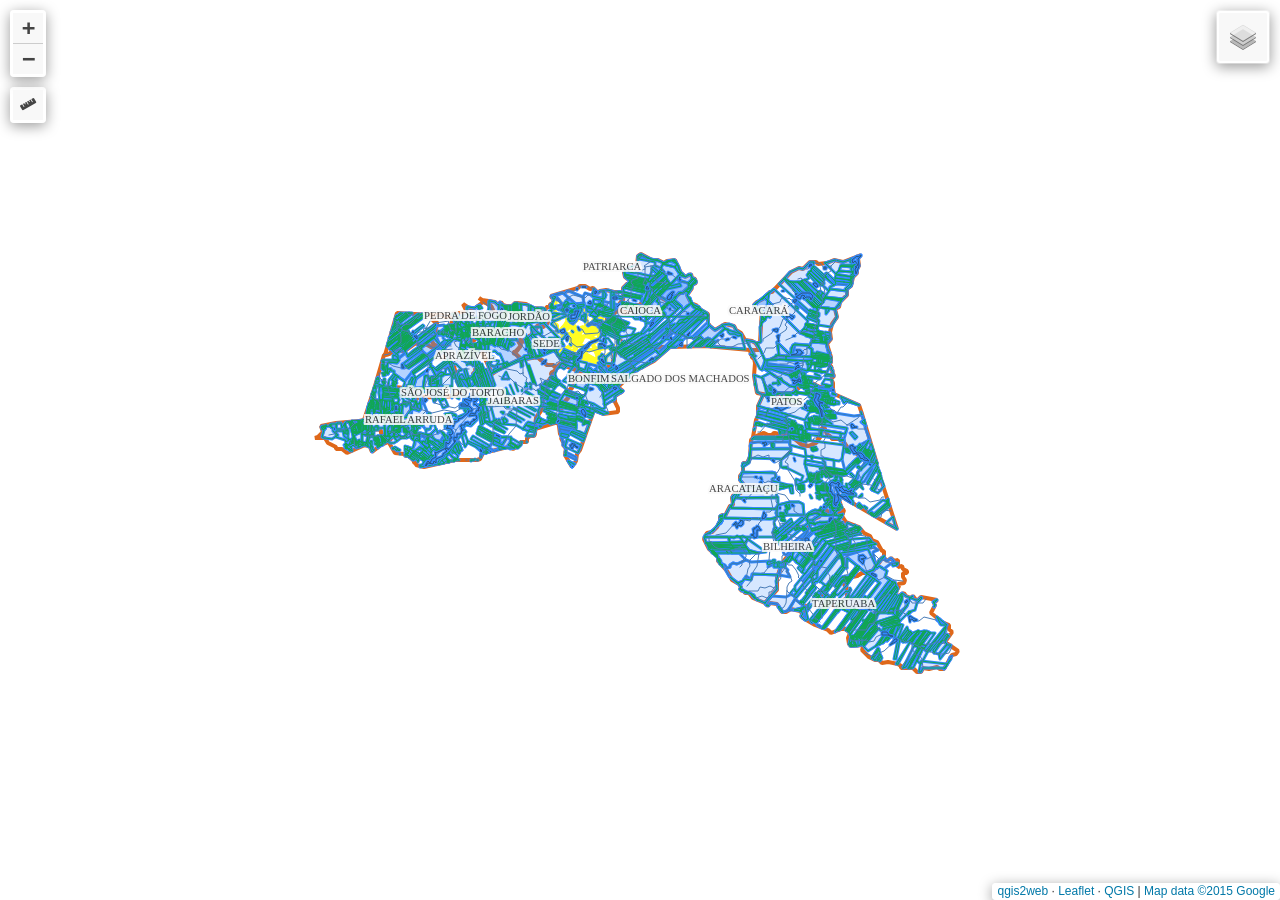
==== index.html @ 6854350f "Add files via upload" ====
<!doctype html>
<html lang="en">
    <head>
        <meta charset="utf-8">
        <meta http-equiv="X-UA-Compatible" content="IE=edge">
        <meta name="viewport" content="initial-scale=1,user-scalable=no,maximum-scale=1,width=device-width">
        <meta name="mobile-web-app-capable" content="yes">
        <meta name="apple-mobile-web-app-capable" content="yes">
        <link rel="stylesheet" href="css/leaflet.css">
        <link rel="stylesheet" href="css/L.Control.Layers.Tree.css">
        <link rel="stylesheet" href="css/qgis2web.css">
        <link rel="stylesheet" href="css/fontawesome-all.min.css">
        <link rel="stylesheet" href="css/leaflet-search.css">
        <link rel="stylesheet" href="css/leaflet.photon.css">
        <link rel="stylesheet" href="css/leaflet-measure.css">
        <style>
        html, body, #map {
            width: 100%;
            height: 100%;
            padding: 0;
            margin: 0;
        }
        </style>
        <title></title>
    </head>
    <body>
        <div id="map">
        </div>
        <script src="js/qgis2web_expressions.js"></script>
        <script src="js/leaflet.js"></script>
        <script src="js/L.Control.Layers.Tree.min.js"></script>
        <script src="js/multi-style-layer.js"></script>
        <script src="js/leaflet.rotatedMarker.js"></script>
        <script src="js/leaflet.pattern.js"></script>
        <script src="js/leaflet-hash.js"></script>
        <script src="js/Autolinker.min.js"></script>
        <script src="js/rbush.min.js"></script>
        <script src="js/labelgun.min.js"></script>
        <script src="js/labels.js"></script>
        <script src="js/leaflet.photon.js"></script>
        <script src="js/leaflet-measure.js"></script>
        <script src="js/leaflet-search.js"></script>
        <script src="data/PERMETROURBANOSDOSDISTRITIOS_2.js"></script>
        <script src="data/DIVISODOSDISTRITOS_3.js"></script>
        <script src="data/DIVISODEBAIRROSDASEDE_4.js"></script>
        <script src="data/INCRA_SOBRAL_CE_5.js"></script>
        <script src="data/CARSOBRALCE_6.js"></script>
        <script src="data/DRENAGENS_SOBRAL_7.js"></script>
        <script src="data/MASSAS_DAGUA_SOBRAL_8.js"></script>
        <script>
        var map = L.map('map', {
            zoomControl:false, maxZoom:28, minZoom:1
        }).fitBounds([[-4.170366171396571,-40.763701490565296],[-3.506662815889464,-39.791059853201695]]);
        var hash = new L.Hash(map);
        map.attributionControl.setPrefix('<a href="https://github.com/qgis2web/qgis2web" target="_blank">qgis2web</a> &middot; <a href="https://leafletjs.com" title="A JS library for interactive maps">Leaflet</a> &middot; <a href="https://qgis.org">QGIS</a>');
        var autolinker = new Autolinker({truncate: {length: 30, location: 'smart'}});
        // remove popup's row if "visible-with-data"
        function removeEmptyRowsFromPopupContent(content, feature) {
         var tempDiv = document.createElement('div');
         tempDiv.innerHTML = content;
         var rows = tempDiv.querySelectorAll('tr');
         for (var i = 0; i < rows.length; i++) {
             var td = rows[i].querySelector('td.visible-with-data');
             var key = td ? td.id : '';
             if (td && td.classList.contains('visible-with-data') && feature.properties[key] == null) {
                 rows[i].parentNode.removeChild(rows[i]);
             }
         }
         return tempDiv.innerHTML;
        }
        // modify popup if contains media
        function addClassToPopupIfMedia(content, popup) {
            var tempDiv = document.createElement('div');
            tempDiv.innerHTML = content;
            var imgTd = tempDiv.querySelector('td img');
            if (imgTd) {
                var src = imgTd.getAttribute('src');
                if (/\.(jpg|jpeg|png|gif|bmp|webp|avif)$/i.test(src)) {
                    popup._contentNode.classList.add('media');
                    var img = popup._contentNode.querySelector('td img');
                    if (img) {
                        // If already loaded (cache), update immediately
                        if (img.complete && img.naturalHeight > 0) {
                            popup.update();
                        } else {
                            img.addEventListener('load', function() {
                                popup.update();
                            });
                            img.addEventListener('error', function() {
                                popup.update();
                            });
                        }
                    }
                } else if (/\.(mp3|wav|ogg|aac)$/i.test(src)) {
                    var audio = document.createElement('audio');
                    audio.controls = true;
                    audio.src = src;
                    imgTd.parentNode.replaceChild(audio, imgTd);
                    popup._contentNode.classList.add('media');
                    setTimeout(function() {
                        popup.setContent(tempDiv.innerHTML);
                        popup.update();
                    }, 10);
                } else if (/\.(mp4|webm|ogg|mov)$/i.test(src)) {
                    var video = document.createElement('video');
                    video.controls = true;
                    video.src = src;
                    video.style.width = "400px";
                    video.style.height = "300px";
                    video.style.maxHeight = "60vh";
                    video.style.maxWidth = "60vw";
                    imgTd.parentNode.replaceChild(video, imgTd);
                    popup._contentNode.classList.add('media');
                    // Aggiorna il popup quando il video carica i metadati
                    video.addEventListener('loadedmetadata', function() {
                        popup.update();
                    });
                    setTimeout(function() {
                        popup.setContent(tempDiv.innerHTML);
                        popup.update();
                    }, 10);
                } else {
                    popup._contentNode.classList.remove('media');
                }
            } else {
                popup._contentNode.classList.remove('media');
            }
        }
        var zoomControl = L.control.zoom({
            position: 'topleft'
        }).addTo(map);
        var measureControl = new L.Control.Measure({
            position: 'topleft',
            primaryLengthUnit: 'meters',
            secondaryLengthUnit: 'kilometers',
            primaryAreaUnit: 'sqmeters',
            secondaryAreaUnit: 'hectares'
        });
        measureControl.addTo(map);
        document.getElementsByClassName('leaflet-control-measure-toggle')[0].innerHTML = '';
        document.getElementsByClassName('leaflet-control-measure-toggle')[0].className += ' fas fa-ruler';
        var bounds_group = new L.featureGroup([]);
        function setBounds() {
        }
        map.createPane('pane_GoogleRoad_0');
        map.getPane('pane_GoogleRoad_0').style.zIndex = 400;
        var layer_GoogleRoad_0 = L.tileLayer('https://mt1.google.com/vt/lyrs=m&x={x}&y={y}&z={z}', {
            pane: 'pane_GoogleRoad_0',
            opacity: 1.0,
            attribution: '<a href="https://www.google.at/permissions/geoguidelines/attr-guide.html">Map data ©2015 Google</a>',
            minZoom: 1,
            maxZoom: 28,
            minNativeZoom: 0,
            maxNativeZoom: 20
        });
        layer_GoogleRoad_0;
        map.addLayer(layer_GoogleRoad_0);
        map.createPane('pane_GoogleSatellite_1');
        map.getPane('pane_GoogleSatellite_1').style.zIndex = 401;
        var layer_GoogleSatellite_1 = L.tileLayer('https://mt1.google.com/vt/lyrs=s&x={x}&y={y}&z={z}', {
            pane: 'pane_GoogleSatellite_1',
            opacity: 1.0,
            attribution: '<a href="https://www.google.at/permissions/geoguidelines/attr-guide.html">Map data ©2015 Google</a>',
            minZoom: 1,
            maxZoom: 28,
            minNativeZoom: 0,
            maxNativeZoom: 20
        });
        layer_GoogleSatellite_1;
        map.addLayer(layer_GoogleSatellite_1);
        function pop_PERMETROURBANOSDOSDISTRITIOS_2(feature, layer) {
            var popupContent = '<table>\
                    <tr>\
                        <td colspan="2">' + (feature.properties['id'] !== null ? autolinker.link(String(feature.properties['id']).replace(/'/g, '\'').toLocaleString()) : '') + '</td>\
                    </tr>\
                    <tr>\
                        <td colspan="2">' + (feature.properties['Name'] !== null ? autolinker.link(String(feature.properties['Name']).replace(/'/g, '\'').toLocaleString()) : '') + '</td>\
                    </tr>\
                    <tr>\
                        <td colspan="2">' + (feature.properties['description'] !== null ? autolinker.link(String(feature.properties['description']).replace(/'/g, '\'').toLocaleString()) : '') + '</td>\
                    </tr>\
                    <tr>\
                        <td colspan="2">' + (feature.properties['timestamp'] !== null ? autolinker.link(String(feature.properties['timestamp']).replace(/'/g, '\'').toLocaleString()) : '') + '</td>\
                    </tr>\
                    <tr>\
                        <td colspan="2">' + (feature.properties['begin'] !== null ? autolinker.link(String(feature.properties['begin']).replace(/'/g, '\'').toLocaleString()) : '') + '</td>\
                    </tr>\
                    <tr>\
                        <td colspan="2">' + (feature.properties['end'] !== null ? autolinker.link(String(feature.properties['end']).replace(/'/g, '\'').toLocaleString()) : '') + '</td>\
                    </tr>\
                    <tr>\
                        <td colspan="2">' + (feature.properties['altitudeMode'] !== null ? autolinker.link(String(feature.properties['altitudeMode']).replace(/'/g, '\'').toLocaleString()) : '') + '</td>\
                    </tr>\
                    <tr>\
                        <td colspan="2">' + (feature.properties['tessellate'] !== null ? autolinker.link(String(feature.properties['tessellate']).replace(/'/g, '\'').toLocaleString()) : '') + '</td>\
                    </tr>\
                    <tr>\
                        <td colspan="2">' + (feature.properties['extrude'] !== null ? autolinker.link(String(feature.properties['extrude']).replace(/'/g, '\'').toLocaleString()) : '') + '</td>\
                    </tr>\
                    <tr>\
                        <td colspan="2">' + (feature.properties['visibility'] !== null ? autolinker.link(String(feature.properties['visibility']).replace(/'/g, '\'').toLocaleString()) : '') + '</td>\
                    </tr>\
                    <tr>\
                        <td colspan="2">' + (feature.properties['drawOrder'] !== null ? autolinker.link(String(feature.properties['drawOrder']).replace(/'/g, '\'').toLocaleString()) : '') + '</td>\
                    </tr>\
                    <tr>\
                        <td colspan="2">' + (feature.properties['icon'] !== null ? autolinker.link(String(feature.properties['icon']).replace(/'/g, '\'').toLocaleString()) : '') + '</td>\
                    </tr>\
                    <tr>\
                        <td colspan="2">' + (feature.properties['id_2'] !== null ? autolinker.link(String(feature.properties['id_2']).replace(/'/g, '\'').toLocaleString()) : '') + '</td>\
                    </tr>\
                    <tr>\
                        <td colspan="2">' + (feature.properties['distrito'] !== null ? autolinker.link(String(feature.properties['distrito']).replace(/'/g, '\'').toLocaleString()) : '') + '</td>\
                    </tr>\
                    <tr>\
                        <td colspan="2">' + (feature.properties['area_km²'] !== null ? autolinker.link(String(feature.properties['area_km²']).replace(/'/g, '\'').toLocaleString()) : '') + '</td>\
                    </tr>\
                </table>';
            var content = removeEmptyRowsFromPopupContent(popupContent, feature);
			layer.on('popupopen', function(e) {
				addClassToPopupIfMedia(content, e.popup);
			});
			layer.bindPopup(content, { maxHeight: 400 });
        }

        function style_PERMETROURBANOSDOSDISTRITIOS_2_0() {
            return {
                pane: 'pane_PERMETROURBANOSDOSDISTRITIOS_2',
                opacity: 1,
                color: 'rgba(255,255,255,1.0)',
                dashArray: '',
                lineCap: 'square',
                lineJoin: 'bevel',
                weight: 4.0,
                fillOpacity: 0,
                interactive: true,
            }
        }
        map.createPane('pane_PERMETROURBANOSDOSDISTRITIOS_2');
        map.getPane('pane_PERMETROURBANOSDOSDISTRITIOS_2').style.zIndex = 402;
        map.getPane('pane_PERMETROURBANOSDOSDISTRITIOS_2').style['mix-blend-mode'] = 'normal';
        var layer_PERMETROURBANOSDOSDISTRITIOS_2 = new L.geoJson(json_PERMETROURBANOSDOSDISTRITIOS_2, {
            attribution: '',
            interactive: true,
            dataVar: 'json_PERMETROURBANOSDOSDISTRITIOS_2',
            layerName: 'layer_PERMETROURBANOSDOSDISTRITIOS_2',
            pane: 'pane_PERMETROURBANOSDOSDISTRITIOS_2',
            onEachFeature: pop_PERMETROURBANOSDOSDISTRITIOS_2,
            style: style_PERMETROURBANOSDOSDISTRITIOS_2_0,
        });
        bounds_group.addLayer(layer_PERMETROURBANOSDOSDISTRITIOS_2);
        map.addLayer(layer_PERMETROURBANOSDOSDISTRITIOS_2);
        function pop_DIVISODOSDISTRITOS_3(feature, layer) {
            var popupContent = '<table>\
                    <tr>\
                        <td colspan="2">' + (feature.properties['id_0'] !== null ? autolinker.link(String(feature.properties['id_0']).replace(/'/g, '\'').toLocaleString()) : '') + '</td>\
                    </tr>\
                    <tr>\
                        <td colspan="2">' + (feature.properties['id'] !== null ? autolinker.link(String(feature.properties['id']).replace(/'/g, '\'').toLocaleString()) : '') + '</td>\
                    </tr>\
                    <tr>\
                        <td colspan="2">' + (feature.properties['name'] !== null ? autolinker.link(String(feature.properties['name']).replace(/'/g, '\'').toLocaleString()) : '') + '</td>\
                    </tr>\
                    <tr>\
                        <td colspan="2">' + (feature.properties['descriptio'] !== null ? autolinker.link(String(feature.properties['descriptio']).replace(/'/g, '\'').toLocaleString()) : '') + '</td>\
                    </tr>\
                    <tr>\
                        <td colspan="2">' + (feature.properties['timestamp'] !== null ? autolinker.link(String(feature.properties['timestamp']).replace(/'/g, '\'').toLocaleString()) : '') + '</td>\
                    </tr>\
                    <tr>\
                        <td colspan="2">' + (feature.properties['begin'] !== null ? autolinker.link(String(feature.properties['begin']).replace(/'/g, '\'').toLocaleString()) : '') + '</td>\
                    </tr>\
                    <tr>\
                        <td colspan="2">' + (feature.properties['end'] !== null ? autolinker.link(String(feature.properties['end']).replace(/'/g, '\'').toLocaleString()) : '') + '</td>\
                    </tr>\
                    <tr>\
                        <td colspan="2">' + (feature.properties['altitudemo'] !== null ? autolinker.link(String(feature.properties['altitudemo']).replace(/'/g, '\'').toLocaleString()) : '') + '</td>\
                    </tr>\
                    <tr>\
                        <td colspan="2">' + (feature.properties['tessellate'] !== null ? autolinker.link(String(feature.properties['tessellate']).replace(/'/g, '\'').toLocaleString()) : '') + '</td>\
                    </tr>\
                    <tr>\
                        <td colspan="2">' + (feature.properties['extrude'] !== null ? autolinker.link(String(feature.properties['extrude']).replace(/'/g, '\'').toLocaleString()) : '') + '</td>\
                    </tr>\
                    <tr>\
                        <td colspan="2">' + (feature.properties['visibility'] !== null ? autolinker.link(String(feature.properties['visibility']).replace(/'/g, '\'').toLocaleString()) : '') + '</td>\
                    </tr>\
                    <tr>\
                        <td colspan="2">' + (feature.properties['draworder'] !== null ? autolinker.link(String(feature.properties['draworder']).replace(/'/g, '\'').toLocaleString()) : '') + '</td>\
                    </tr>\
                    <tr>\
                        <td colspan="2">' + (feature.properties['icon'] !== null ? autolinker.link(String(feature.properties['icon']).replace(/'/g, '\'').toLocaleString()) : '') + '</td>\
                    </tr>\
                    <tr>\
                        <td colspan="2">' + (feature.properties['id_2'] !== null ? autolinker.link(String(feature.properties['id_2']).replace(/'/g, '\'').toLocaleString()) : '') + '</td>\
                    </tr>\
                    <tr>\
                        <td colspan="2">' + (feature.properties['distrito'] !== null ? autolinker.link(String(feature.properties['distrito']).replace(/'/g, '\'').toLocaleString()) : '') + '</td>\
                    </tr>\
                    <tr>\
                        <td colspan="2">' + (feature.properties['area_km²'] !== null ? autolinker.link(String(feature.properties['area_km²']).replace(/'/g, '\'').toLocaleString()) : '') + '</td>\
                    </tr>\
                </table>';
            var content = removeEmptyRowsFromPopupContent(popupContent, feature);
			layer.on('popupopen', function(e) {
				addClassToPopupIfMedia(content, e.popup);
			});
			layer.bindPopup(content, { maxHeight: 400 });
        }

        function style_DIVISODOSDISTRITOS_3_0() {
            return {
                pane: 'pane_DIVISODOSDISTRITOS_3',
                opacity: 1,
                color: 'rgba(223,104,26,1.0)',
                dashArray: '',
                lineCap: 'square',
                lineJoin: 'bevel',
                weight: 4.0,
                fillOpacity: 0,
                interactive: true,
            }
        }
        map.createPane('pane_DIVISODOSDISTRITOS_3');
        map.getPane('pane_DIVISODOSDISTRITOS_3').style.zIndex = 403;
        map.getPane('pane_DIVISODOSDISTRITOS_3').style['mix-blend-mode'] = 'normal';
        var layer_DIVISODOSDISTRITOS_3 = new L.geoJson(json_DIVISODOSDISTRITOS_3, {
            attribution: '',
            interactive: true,
            dataVar: 'json_DIVISODOSDISTRITOS_3',
            layerName: 'layer_DIVISODOSDISTRITOS_3',
            pane: 'pane_DIVISODOSDISTRITOS_3',
            onEachFeature: pop_DIVISODOSDISTRITOS_3,
            style: style_DIVISODOSDISTRITOS_3_0,
        });
        bounds_group.addLayer(layer_DIVISODOSDISTRITOS_3);
        map.addLayer(layer_DIVISODOSDISTRITOS_3);
        function pop_DIVISODEBAIRROSDASEDE_4(feature, layer) {
            var popupContent = '<table>\
                    <tr>\
                        <td colspan="2">' + (feature.properties['id_0'] !== null ? autolinker.link(String(feature.properties['id_0']).replace(/'/g, '\'').toLocaleString()) : '') + '</td>\
                    </tr>\
                    <tr>\
                        <td colspan="2">' + (feature.properties['id'] !== null ? autolinker.link(String(feature.properties['id']).replace(/'/g, '\'').toLocaleString()) : '') + '</td>\
                    </tr>\
                    <tr>\
                        <td colspan="2">' + (feature.properties['name'] !== null ? autolinker.link(String(feature.properties['name']).replace(/'/g, '\'').toLocaleString()) : '') + '</td>\
                    </tr>\
                    <tr>\
                        <td colspan="2">' + (feature.properties['descriptio'] !== null ? autolinker.link(String(feature.properties['descriptio']).replace(/'/g, '\'').toLocaleString()) : '') + '</td>\
                    </tr>\
                    <tr>\
                        <td colspan="2">' + (feature.properties['timestamp'] !== null ? autolinker.link(String(feature.properties['timestamp']).replace(/'/g, '\'').toLocaleString()) : '') + '</td>\
                    </tr>\
                    <tr>\
                        <td colspan="2">' + (feature.properties['begin'] !== null ? autolinker.link(String(feature.properties['begin']).replace(/'/g, '\'').toLocaleString()) : '') + '</td>\
                    </tr>\
                    <tr>\
                        <td colspan="2">' + (feature.properties['end'] !== null ? autolinker.link(String(feature.properties['end']).replace(/'/g, '\'').toLocaleString()) : '') + '</td>\
                    </tr>\
                    <tr>\
                        <td colspan="2">' + (feature.properties['altitudemo'] !== null ? autolinker.link(String(feature.properties['altitudemo']).replace(/'/g, '\'').toLocaleString()) : '') + '</td>\
                    </tr>\
                    <tr>\
                        <td colspan="2">' + (feature.properties['tessellate'] !== null ? autolinker.link(String(feature.properties['tessellate']).replace(/'/g, '\'').toLocaleString()) : '') + '</td>\
                    </tr>\
                    <tr>\
                        <td colspan="2">' + (feature.properties['extrude'] !== null ? autolinker.link(String(feature.properties['extrude']).replace(/'/g, '\'').toLocaleString()) : '') + '</td>\
                    </tr>\
                    <tr>\
                        <td colspan="2">' + (feature.properties['visibility'] !== null ? autolinker.link(String(feature.properties['visibility']).replace(/'/g, '\'').toLocaleString()) : '') + '</td>\
                    </tr>\
                    <tr>\
                        <td colspan="2">' + (feature.properties['draworder'] !== null ? autolinker.link(String(feature.properties['draworder']).replace(/'/g, '\'').toLocaleString()) : '') + '</td>\
                    </tr>\
                    <tr>\
                        <td colspan="2">' + (feature.properties['icon'] !== null ? autolinker.link(String(feature.properties['icon']).replace(/'/g, '\'').toLocaleString()) : '') + '</td>\
                    </tr>\
                    <tr>\
                        <td colspan="2">' + (feature.properties['id_2'] !== null ? autolinker.link(String(feature.properties['id_2']).replace(/'/g, '\'').toLocaleString()) : '') + '</td>\
                    </tr>\
                    <tr>\
                        <td colspan="2"><strong>nome</strong><br />' + (feature.properties['nome'] !== null ? autolinker.link(String(feature.properties['nome']).replace(/'/g, '\'').toLocaleString()) : '') + '</td>\
                    </tr>\
                    <tr>\
                        <td colspan="2">' + (feature.properties['lei'] !== null ? autolinker.link(String(feature.properties['lei']).replace(/'/g, '\'').toLocaleString()) : '') + '</td>\
                    </tr>\
                    <tr>\
                        <td colspan="2">' + (feature.properties['ÁREA'] !== null ? autolinker.link(String(feature.properties['ÁREA']).replace(/'/g, '\'').toLocaleString()) : '') + '</td>\
                    </tr>\
                </table>';
            var content = removeEmptyRowsFromPopupContent(popupContent, feature);
			layer.on('popupopen', function(e) {
				addClassToPopupIfMedia(content, e.popup);
			});
			layer.bindPopup(content, { maxHeight: 400 });
        }

        function style_DIVISODEBAIRROSDASEDE_4_0() {
            return {
                pane: 'pane_DIVISODEBAIRROSDASEDE_4',
                opacity: 1,
                color: 'rgba(255,253,36,1.0)',
                dashArray: '',
                lineCap: 'square',
                lineJoin: 'bevel',
                weight: 4.0,
                fillOpacity: 0,
                interactive: true,
            }
        }
        map.createPane('pane_DIVISODEBAIRROSDASEDE_4');
        map.getPane('pane_DIVISODEBAIRROSDASEDE_4').style.zIndex = 404;
        map.getPane('pane_DIVISODEBAIRROSDASEDE_4').style['mix-blend-mode'] = 'normal';
        var layer_DIVISODEBAIRROSDASEDE_4 = new L.geoJson(json_DIVISODEBAIRROSDASEDE_4, {
            attribution: '',
            interactive: true,
            dataVar: 'json_DIVISODEBAIRROSDASEDE_4',
            layerName: 'layer_DIVISODEBAIRROSDASEDE_4',
            pane: 'pane_DIVISODEBAIRROSDASEDE_4',
            onEachFeature: pop_DIVISODEBAIRROSDASEDE_4,
            style: style_DIVISODEBAIRROSDASEDE_4_0,
        });
        bounds_group.addLayer(layer_DIVISODEBAIRROSDASEDE_4);
        map.addLayer(layer_DIVISODEBAIRROSDASEDE_4);
        function pop_INCRA_SOBRAL_CE_5(feature, layer) {
            var popupContent = '<table>\
                    <tr>\
                        <td colspan="2"><strong>codigo_imo</strong><br />' + (feature.properties['codigo_imo'] !== null ? autolinker.link(String(feature.properties['codigo_imo']).replace(/'/g, '\'').toLocaleString()) : '') + '</td>\
                    </tr>\
                </table>';
            var content = removeEmptyRowsFromPopupContent(popupContent, feature);
			layer.on('popupopen', function(e) {
				addClassToPopupIfMedia(content, e.popup);
			});
			layer.bindPopup(content, { maxHeight: 400 });
        }

        function style_INCRA_SOBRAL_CE_5_0() {
            return {
                pane: 'pane_INCRA_SOBRAL_CE_5',
                interactive: true,
            }
        }
        function style_INCRA_SOBRAL_CE_5_1() {
            return {
                pane: 'pane_INCRA_SOBRAL_CE_5',
                opacity: 1,
                color: 'rgba(55,126,184,1.0)',
                dashArray: '',
                lineCap: 'square',
                lineJoin: 'bevel',
                weight: 1.0,
                fillOpacity: 0,
                interactive: true,
            }
        }
        map.createPane('pane_INCRA_SOBRAL_CE_5');
        map.getPane('pane_INCRA_SOBRAL_CE_5').style.zIndex = 405;
        map.getPane('pane_INCRA_SOBRAL_CE_5').style['mix-blend-mode'] = 'normal';
        var layer_INCRA_SOBRAL_CE_5 = new L.geoJson.multiStyle(json_INCRA_SOBRAL_CE_5, {
            attribution: '',
            interactive: true,
            dataVar: 'json_INCRA_SOBRAL_CE_5',
            layerName: 'layer_INCRA_SOBRAL_CE_5',
            pane: 'pane_INCRA_SOBRAL_CE_5',
            onEachFeature: pop_INCRA_SOBRAL_CE_5,
            styles: [style_INCRA_SOBRAL_CE_5_0,style_INCRA_SOBRAL_CE_5_1,]
        });
        bounds_group.addLayer(layer_INCRA_SOBRAL_CE_5);
        map.addLayer(layer_INCRA_SOBRAL_CE_5);
        function pop_CARSOBRALCE_6(feature, layer) {
            var popupContent = '<table>\
                    <tr>\
                        <td colspan="2"><strong>cod_imovel</strong><br />' + (feature.properties['cod_imovel'] !== null ? autolinker.link(String(feature.properties['cod_imovel']).replace(/'/g, '\'').toLocaleString()) : '') + '</td>\
                    </tr>\
                </table>';
            var content = removeEmptyRowsFromPopupContent(popupContent, feature);
			layer.on('popupopen', function(e) {
				addClassToPopupIfMedia(content, e.popup);
			});
			layer.bindPopup(content, { maxHeight: 400 });
        }

        function style_CARSOBRALCE_6_0() {
            return {
                pane: 'pane_CARSOBRALCE_6',
                interactive: true,
            }
        }
        function style_CARSOBRALCE_6_1() {
            return {
                pane: 'pane_CARSOBRALCE_6',
                opacity: 1,
                color: 'rgba(16,167,84,1.0)',
                dashArray: '',
                lineCap: 'square',
                lineJoin: 'bevel',
                weight: 1.0,
                fillOpacity: 0,
                interactive: true,
            }
        }
        map.createPane('pane_CARSOBRALCE_6');
        map.getPane('pane_CARSOBRALCE_6').style.zIndex = 406;
        map.getPane('pane_CARSOBRALCE_6').style['mix-blend-mode'] = 'normal';
        var layer_CARSOBRALCE_6 = new L.geoJson.multiStyle(json_CARSOBRALCE_6, {
            attribution: '',
            interactive: true,
            dataVar: 'json_CARSOBRALCE_6',
            layerName: 'layer_CARSOBRALCE_6',
            pane: 'pane_CARSOBRALCE_6',
            onEachFeature: pop_CARSOBRALCE_6,
            styles: [style_CARSOBRALCE_6_0,style_CARSOBRALCE_6_1,]
        });
        bounds_group.addLayer(layer_CARSOBRALCE_6);
        map.addLayer(layer_CARSOBRALCE_6);
        function pop_DRENAGENS_SOBRAL_7(feature, layer) {
            var popupContent = '<table>\
                    <tr>\
                        <td colspan="2">' + (feature.properties['fid'] !== null ? autolinker.link(String(feature.properties['fid']).replace(/'/g, '\'').toLocaleString()) : '') + '</td>\
                    </tr>\
                    <tr>\
                        <td colspan="2">' + (feature.properties['drn_pk'] !== null ? autolinker.link(String(feature.properties['drn_pk']).replace(/'/g, '\'').toLocaleString()) : '') + '</td>\
                    </tr>\
                    <tr>\
                        <td colspan="2">' + (feature.properties['cotrecho'] !== null ? autolinker.link(String(feature.properties['cotrecho']).replace(/'/g, '\'').toLocaleString()) : '') + '</td>\
                    </tr>\
                    <tr>\
                        <td colspan="2">' + (feature.properties['noorigem'] !== null ? autolinker.link(String(feature.properties['noorigem']).replace(/'/g, '\'').toLocaleString()) : '') + '</td>\
                    </tr>\
                    <tr>\
                        <td colspan="2">' + (feature.properties['nodestino'] !== null ? autolinker.link(String(feature.properties['nodestino']).replace(/'/g, '\'').toLocaleString()) : '') + '</td>\
                    </tr>\
                    <tr>\
                        <td colspan="2">' + (feature.properties['cocursodag'] !== null ? autolinker.link(String(feature.properties['cocursodag']).replace(/'/g, '\'').toLocaleString()) : '') + '</td>\
                    </tr>\
                    <tr>\
                        <td colspan="2">' + (feature.properties['cobacia'] !== null ? autolinker.link(String(feature.properties['cobacia']).replace(/'/g, '\'').toLocaleString()) : '') + '</td>\
                    </tr>\
                    <tr>\
                        <td colspan="2">' + (feature.properties['nucomptrec'] !== null ? autolinker.link(String(feature.properties['nucomptrec']).replace(/'/g, '\'').toLocaleString()) : '') + '</td>\
                    </tr>\
                    <tr>\
                        <td colspan="2">' + (feature.properties['nudistbact'] !== null ? autolinker.link(String(feature.properties['nudistbact']).replace(/'/g, '\'').toLocaleString()) : '') + '</td>\
                    </tr>\
                    <tr>\
                        <td colspan="2">' + (feature.properties['nudistcdag'] !== null ? autolinker.link(String(feature.properties['nudistcdag']).replace(/'/g, '\'').toLocaleString()) : '') + '</td>\
                    </tr>\
                    <tr>\
                        <td colspan="2">' + (feature.properties['nuareacont'] !== null ? autolinker.link(String(feature.properties['nuareacont']).replace(/'/g, '\'').toLocaleString()) : '') + '</td>\
                    </tr>\
                    <tr>\
                        <td colspan="2">' + (feature.properties['nuareamont'] !== null ? autolinker.link(String(feature.properties['nuareamont']).replace(/'/g, '\'').toLocaleString()) : '') + '</td>\
                    </tr>\
                    <tr>\
                        <td colspan="2">' + (feature.properties['nogenerico'] !== null ? autolinker.link(String(feature.properties['nogenerico']).replace(/'/g, '\'').toLocaleString()) : '') + '</td>\
                    </tr>\
                    <tr>\
                        <td colspan="2">' + (feature.properties['noligacao'] !== null ? autolinker.link(String(feature.properties['noligacao']).replace(/'/g, '\'').toLocaleString()) : '') + '</td>\
                    </tr>\
                    <tr>\
                        <td colspan="2">' + (feature.properties['noespecif'] !== null ? autolinker.link(String(feature.properties['noespecif']).replace(/'/g, '\'').toLocaleString()) : '') + '</td>\
                    </tr>\
                    <tr>\
                        <td colspan="2">' + (feature.properties['noriocomp'] !== null ? autolinker.link(String(feature.properties['noriocomp']).replace(/'/g, '\'').toLocaleString()) : '') + '</td>\
                    </tr>\
                    <tr>\
                        <td colspan="2">' + (feature.properties['nooriginal'] !== null ? autolinker.link(String(feature.properties['nooriginal']).replace(/'/g, '\'').toLocaleString()) : '') + '</td>\
                    </tr>\
                    <tr>\
                        <td colspan="2">' + (feature.properties['cocdadesag'] !== null ? autolinker.link(String(feature.properties['cocdadesag']).replace(/'/g, '\'').toLocaleString()) : '') + '</td>\
                    </tr>\
                    <tr>\
                        <td colspan="2">' + (feature.properties['nutrjus'] !== null ? autolinker.link(String(feature.properties['nutrjus']).replace(/'/g, '\'').toLocaleString()) : '') + '</td>\
                    </tr>\
                    <tr>\
                        <td colspan="2">' + (feature.properties['nudistbacc'] !== null ? autolinker.link(String(feature.properties['nudistbacc']).replace(/'/g, '\'').toLocaleString()) : '') + '</td>\
                    </tr>\
                    <tr>\
                        <td colspan="2">' + (feature.properties['nuareabacc'] !== null ? autolinker.link(String(feature.properties['nuareabacc']).replace(/'/g, '\'').toLocaleString()) : '') + '</td>\
                    </tr>\
                    <tr>\
                        <td colspan="2">' + (feature.properties['nuordemcda'] !== null ? autolinker.link(String(feature.properties['nuordemcda']).replace(/'/g, '\'').toLocaleString()) : '') + '</td>\
                    </tr>\
                    <tr>\
                        <td colspan="2">' + (feature.properties['nucompcda'] !== null ? autolinker.link(String(feature.properties['nucompcda']).replace(/'/g, '\'').toLocaleString()) : '') + '</td>\
                    </tr>\
                    <tr>\
                        <td colspan="2">' + (feature.properties['nunivotto'] !== null ? autolinker.link(String(feature.properties['nunivotto']).replace(/'/g, '\'').toLocaleString()) : '') + '</td>\
                    </tr>\
                    <tr>\
                        <td colspan="2">' + (feature.properties['nunivotcda'] !== null ? autolinker.link(String(feature.properties['nunivotcda']).replace(/'/g, '\'').toLocaleString()) : '') + '</td>\
                    </tr>\
                    <tr>\
                        <td colspan="2">' + (feature.properties['nustrahler'] !== null ? autolinker.link(String(feature.properties['nustrahler']).replace(/'/g, '\'').toLocaleString()) : '') + '</td>\
                    </tr>\
                    <tr>\
                        <td colspan="2">' + (feature.properties['dedominial'] !== null ? autolinker.link(String(feature.properties['dedominial']).replace(/'/g, '\'').toLocaleString()) : '') + '</td>\
                    </tr>\
                    <tr>\
                        <td colspan="2">' + (feature.properties['dsversao'] !== null ? autolinker.link(String(feature.properties['dsversao']).replace(/'/g, '\'').toLocaleString()) : '') + '</td>\
                    </tr>\
                    <tr>\
                        <td colspan="2">' + (feature.properties['cobacia_50k'] !== null ? autolinker.link(String(feature.properties['cobacia_50k']).replace(/'/g, '\'').toLocaleString()) : '') + '</td>\
                    </tr>\
                </table>';
            var content = removeEmptyRowsFromPopupContent(popupContent, feature);
			layer.on('popupopen', function(e) {
				addClassToPopupIfMedia(content, e.popup);
			});
			layer.bindPopup(content, { maxHeight: 400 });
        }

        function style_DRENAGENS_SOBRAL_7_0() {
            return {
                pane: 'pane_DRENAGENS_SOBRAL_7',
                opacity: 1,
                color: 'rgba(72,123,182,1.0)',
                dashArray: '',
                lineCap: 'square',
                lineJoin: 'bevel',
                weight: 1.0,
                fillOpacity: 0,
                interactive: true,
            }
        }
        map.createPane('pane_DRENAGENS_SOBRAL_7');
        map.getPane('pane_DRENAGENS_SOBRAL_7').style.zIndex = 407;
        map.getPane('pane_DRENAGENS_SOBRAL_7').style['mix-blend-mode'] = 'normal';
        var layer_DRENAGENS_SOBRAL_7 = new L.geoJson(json_DRENAGENS_SOBRAL_7, {
            attribution: '',
            interactive: true,
            dataVar: 'json_DRENAGENS_SOBRAL_7',
            layerName: 'layer_DRENAGENS_SOBRAL_7',
            pane: 'pane_DRENAGENS_SOBRAL_7',
            onEachFeature: pop_DRENAGENS_SOBRAL_7,
            style: style_DRENAGENS_SOBRAL_7_0,
        });
        bounds_group.addLayer(layer_DRENAGENS_SOBRAL_7);
        map.addLayer(layer_DRENAGENS_SOBRAL_7);
        function pop_MASSAS_DAGUA_SOBRAL_8(feature, layer) {
            var popupContent = '<table>\
                    <tr>\
                        <td colspan="2">' + (feature.properties['fid'] !== null ? autolinker.link(String(feature.properties['fid']).replace(/'/g, '\'').toLocaleString()) : '') + '</td>\
                    </tr>\
                    <tr>\
                        <td colspan="2">' + (feature.properties['gid'] !== null ? autolinker.link(String(feature.properties['gid']).replace(/'/g, '\'').toLocaleString()) : '') + '</td>\
                    </tr>\
                    <tr>\
                        <td colspan="2">' + (feature.properties['esp_cd'] !== null ? autolinker.link(String(feature.properties['esp_cd']).replace(/'/g, '\'').toLocaleString()) : '') + '</td>\
                    </tr>\
                    <tr>\
                        <td colspan="2">' + (feature.properties['cod_snisb'] !== null ? autolinker.link(String(feature.properties['cod_snisb']).replace(/'/g, '\'').toLocaleString()) : '') + '</td>\
                    </tr>\
                    <tr>\
                        <td colspan="2">' + (feature.properties['cod_sar'] !== null ? autolinker.link(String(feature.properties['cod_sar']).replace(/'/g, '\'').toLocaleString()) : '') + '</td>\
                    </tr>\
                    <tr>\
                        <td colspan="2">' + (feature.properties['nmoriginal'] !== null ? autolinker.link(String(feature.properties['nmoriginal']).replace(/'/g, '\'').toLocaleString()) : '') + '</td>\
                    </tr>\
                    <tr>\
                        <td colspan="2">' + (feature.properties['nmalternat'] !== null ? autolinker.link(String(feature.properties['nmalternat']).replace(/'/g, '\'').toLocaleString()) : '') + '</td>\
                    </tr>\
                    <tr>\
                        <td colspan="2">' + (feature.properties['nmgenerico'] !== null ? autolinker.link(String(feature.properties['nmgenerico']).replace(/'/g, '\'').toLocaleString()) : '') + '</td>\
                    </tr>\
                    <tr>\
                        <td colspan="2">' + (feature.properties['nmligacao'] !== null ? autolinker.link(String(feature.properties['nmligacao']).replace(/'/g, '\'').toLocaleString()) : '') + '</td>\
                    </tr>\
                    <tr>\
                        <td colspan="2">' + (feature.properties['nmespecifi'] !== null ? autolinker.link(String(feature.properties['nmespecifi']).replace(/'/g, '\'').toLocaleString()) : '') + '</td>\
                    </tr>\
                    <tr>\
                        <td colspan="2">' + (feature.properties['detipomass'] !== null ? autolinker.link(String(feature.properties['detipomass']).replace(/'/g, '\'').toLocaleString()) : '') + '</td>\
                    </tr>\
                    <tr>\
                        <td colspan="2">' + (feature.properties['dedominial'] !== null ? autolinker.link(String(feature.properties['dedominial']).replace(/'/g, '\'').toLocaleString()) : '') + '</td>\
                    </tr>\
                    <tr>\
                        <td colspan="2">' + (feature.properties['dedominio'] !== null ? autolinker.link(String(feature.properties['dedominio']).replace(/'/g, '\'').toLocaleString()) : '') + '</td>\
                    </tr>\
                    <tr>\
                        <td colspan="2">' + (feature.properties['defiscaliz'] !== null ? autolinker.link(String(feature.properties['defiscaliz']).replace(/'/g, '\'').toLocaleString()) : '') + '</td>\
                    </tr>\
                    <tr>\
                        <td colspan="2">' + (feature.properties['nmemp'] !== null ? autolinker.link(String(feature.properties['nmemp']).replace(/'/g, '\'').toLocaleString()) : '') + '</td>\
                    </tr>\
                    <tr>\
                        <td colspan="2">' + (feature.properties['fonmemp'] !== null ? autolinker.link(String(feature.properties['fonmemp']).replace(/'/g, '\'').toLocaleString()) : '') + '</td>\
                    </tr>\
                    <tr>\
                        <td colspan="2">' + (feature.properties['dtreserv'] !== null ? autolinker.link(String(feature.properties['dtreserv']).replace(/'/g, '\'').toLocaleString()) : '') + '</td>\
                    </tr>\
                    <tr>\
                        <td colspan="2">' + (feature.properties['fodtreserv'] !== null ? autolinker.link(String(feature.properties['fodtreserv']).replace(/'/g, '\'').toLocaleString()) : '') + '</td>\
                    </tr>\
                    <tr>\
                        <td colspan="2">' + (feature.properties['nuvolumhm3'] !== null ? autolinker.link(String(feature.properties['nuvolumhm3']).replace(/'/g, '\'').toLocaleString()) : '') + '</td>\
                    </tr>\
                    <tr>\
                        <td colspan="2">' + (feature.properties['fonuvolume'] !== null ? autolinker.link(String(feature.properties['fonuvolume']).replace(/'/g, '\'').toLocaleString()) : '') + '</td>\
                    </tr>\
                    <tr>\
                        <td colspan="2">' + (feature.properties['nuperimkm'] !== null ? autolinker.link(String(feature.properties['nuperimkm']).replace(/'/g, '\'').toLocaleString()) : '') + '</td>\
                    </tr>\
                    <tr>\
                        <td colspan="2">' + (feature.properties['nuareakm2'] !== null ? autolinker.link(String(feature.properties['nuareakm2']).replace(/'/g, '\'').toLocaleString()) : '') + '</td>\
                    </tr>\
                    <tr>\
                        <td colspan="2">' + (feature.properties['nuareaha'] !== null ? autolinker.link(String(feature.properties['nuareaha']).replace(/'/g, '\'').toLocaleString()) : '') + '</td>\
                    </tr>\
                    <tr>\
                        <td colspan="2">' + (feature.properties['nucompgeom'] !== null ? autolinker.link(String(feature.properties['nucompgeom']).replace(/'/g, '\'').toLocaleString()) : '') + '</td>\
                    </tr>\
                    <tr>\
                        <td colspan="2">' + (feature.properties['usoprinc'] !== null ? autolinker.link(String(feature.properties['usoprinc']).replace(/'/g, '\'').toLocaleString()) : '') + '</td>\
                    </tr>\
                    <tr>\
                        <td colspan="2">' + (feature.properties['fousoprinc'] !== null ? autolinker.link(String(feature.properties['fousoprinc']).replace(/'/g, '\'').toLocaleString()) : '') + '</td>\
                    </tr>\
                    <tr>\
                        <td colspan="2">' + (feature.properties['detipoapr'] !== null ? autolinker.link(String(feature.properties['detipoapr']).replace(/'/g, '\'').toLocaleString()) : '') + '</td>\
                    </tr>\
                    <tr>\
                        <td colspan="2">' + (feature.properties['detipomda'] !== null ? autolinker.link(String(feature.properties['detipomda']).replace(/'/g, '\'').toLocaleString()) : '') + '</td>\
                    </tr>\
                    <tr>\
                        <td colspan="2">' + (feature.properties['salinidade'] !== null ? autolinker.link(String(feature.properties['salinidade']).replace(/'/g, '\'').toLocaleString()) : '') + '</td>\
                    </tr>\
                    <tr>\
                        <td colspan="2">' + (feature.properties['regime'] !== null ? autolinker.link(String(feature.properties['regime']).replace(/'/g, '\'').toLocaleString()) : '') + '</td>\
                    </tr>\
                    <tr>\
                        <td colspan="2">' + (feature.properties['nmriocomp'] !== null ? autolinker.link(String(feature.properties['nmriocomp']).replace(/'/g, '\'').toLocaleString()) : '') + '</td>\
                    </tr>\
                    <tr>\
                        <td colspan="2">' + (feature.properties['nmufe'] !== null ? autolinker.link(String(feature.properties['nmufe']).replace(/'/g, '\'').toLocaleString()) : '') + '</td>\
                    </tr>\
                    <tr>\
                        <td colspan="2">' + (feature.properties['nmmun'] !== null ? autolinker.link(String(feature.properties['nmmun']).replace(/'/g, '\'').toLocaleString()) : '') + '</td>\
                    </tr>\
                    <tr>\
                        <td colspan="2">' + (feature.properties['defonte'] !== null ? autolinker.link(String(feature.properties['defonte']).replace(/'/g, '\'').toLocaleString()) : '') + '</td>\
                    </tr>\
                    <tr>\
                        <td colspan="2">' + (feature.properties['desatelite'] !== null ? autolinker.link(String(feature.properties['desatelite']).replace(/'/g, '\'').toLocaleString()) : '') + '</td>\
                    </tr>\
                    <tr>\
                        <td colspan="2">' + (feature.properties['deversao'] !== null ? autolinker.link(String(feature.properties['deversao']).replace(/'/g, '\'').toLocaleString()) : '') + '</td>\
                    </tr>\
                    <tr>\
                        <td colspan="2">' + (feature.properties['deobs'] !== null ? autolinker.link(String(feature.properties['deobs']).replace(/'/g, '\'').toLocaleString()) : '') + '</td>\
                    </tr>\
                    <tr>\
                        <td colspan="2">' + (feature.properties['nuvzreg'] !== null ? autolinker.link(String(feature.properties['nuvzreg']).replace(/'/g, '\'').toLocaleString()) : '') + '</td>\
                    </tr>\
                    <tr>\
                        <td colspan="2">' + (feature.properties['nuvzlago'] !== null ? autolinker.link(String(feature.properties['nuvzlago']).replace(/'/g, '\'').toLocaleString()) : '') + '</td>\
                    </tr>\
                    <tr>\
                        <td colspan="2">' + (feature.properties['nuvzdeflu'] !== null ? autolinker.link(String(feature.properties['nuvzdeflu']).replace(/'/g, '\'').toLocaleString()) : '') + '</td>\
                    </tr>\
                    <tr>\
                        <td colspan="2">' + (feature.properties['cdtipooper'] !== null ? autolinker.link(String(feature.properties['cdtipooper']).replace(/'/g, '\'').toLocaleString()) : '') + '</td>\
                    </tr>\
                    <tr>\
                        <td colspan="2">' + (feature.properties['detipooper'] !== null ? autolinker.link(String(feature.properties['detipooper']).replace(/'/g, '\'').toLocaleString()) : '') + '</td>\
                    </tr>\
                    <tr>\
                        <td colspan="2">' + (feature.properties['fovzlago'] !== null ? autolinker.link(String(feature.properties['fovzlago']).replace(/'/g, '\'').toLocaleString()) : '') + '</td>\
                    </tr>\
                    <tr>\
                        <td colspan="2">' + (feature.properties['fovzdeflu'] !== null ? autolinker.link(String(feature.properties['fovzdeflu']).replace(/'/g, '\'').toLocaleString()) : '') + '</td>\
                    </tr>\
                    <tr>\
                        <td colspan="2">' + (feature.properties['fovzreg'] !== null ? autolinker.link(String(feature.properties['fovzreg']).replace(/'/g, '\'').toLocaleString()) : '') + '</td>\
                    </tr>\
                    <tr>\
                        <td colspan="2">' + (feature.properties['cobarprin'] !== null ? autolinker.link(String(feature.properties['cobarprin']).replace(/'/g, '\'').toLocaleString()) : '') + '</td>\
                    </tr>\
                    <tr>\
                        <td colspan="2">' + (feature.properties['cotrecho'] !== null ? autolinker.link(String(feature.properties['cotrecho']).replace(/'/g, '\'').toLocaleString()) : '') + '</td>\
                    </tr>\
                    <tr>\
                        <td colspan="2">' + (feature.properties['nuvzrecebe'] !== null ? autolinker.link(String(feature.properties['nuvzrecebe']).replace(/'/g, '\'').toLocaleString()) : '') + '</td>\
                    </tr>\
                    <tr>\
                        <td colspan="2">' + (feature.properties['nuvztransf'] !== null ? autolinker.link(String(feature.properties['nuvztransf']).replace(/'/g, '\'').toLocaleString()) : '') + '</td>\
                    </tr>\
                    <tr>\
                        <td colspan="2">' + (feature.properties['deobsvazao'] !== null ? autolinker.link(String(feature.properties['deobsvazao']).replace(/'/g, '\'').toLocaleString()) : '') + '</td>\
                    </tr>\
                    <tr>\
                        <td colspan="2">' + (feature.properties['cocda2013'] !== null ? autolinker.link(String(feature.properties['cocda2013']).replace(/'/g, '\'').toLocaleString()) : '') + '</td>\
                    </tr>\
                    <tr>\
                        <td colspan="2">' + (feature.properties['cocda2017'] !== null ? autolinker.link(String(feature.properties['cocda2017']).replace(/'/g, '\'').toLocaleString()) : '') + '</td>\
                    </tr>\
                </table>';
            var content = removeEmptyRowsFromPopupContent(popupContent, feature);
			layer.on('popupopen', function(e) {
				addClassToPopupIfMedia(content, e.popup);
			});
			layer.bindPopup(content, { maxHeight: 400 });
        }

        function style_MASSAS_DAGUA_SOBRAL_8_0() {
            return {
                pane: 'pane_MASSAS_DAGUA_SOBRAL_8',
                interactive: true,
            }
        }
        function style_MASSAS_DAGUA_SOBRAL_8_1() {
            return {
                pane: 'pane_MASSAS_DAGUA_SOBRAL_8',
                opacity: 1,
                color: 'rgba(38,89,128,1.0)',
                dashArray: '',
                lineCap: 'butt',
                lineJoin: 'miter',
                weight: 1.0, 
                fillOpacity: 0,
                interactive: true,
            }
        }
        map.createPane('pane_MASSAS_DAGUA_SOBRAL_8');
        map.getPane('pane_MASSAS_DAGUA_SOBRAL_8').style.zIndex = 408;
        map.getPane('pane_MASSAS_DAGUA_SOBRAL_8').style['mix-blend-mode'] = 'normal';
        var layer_MASSAS_DAGUA_SOBRAL_8 = new L.geoJson.multiStyle(json_MASSAS_DAGUA_SOBRAL_8, {
            attribution: '',
            interactive: true,
            dataVar: 'json_MASSAS_DAGUA_SOBRAL_8',
            layerName: 'layer_MASSAS_DAGUA_SOBRAL_8',
            pane: 'pane_MASSAS_DAGUA_SOBRAL_8',
            onEachFeature: pop_MASSAS_DAGUA_SOBRAL_8,
            styles: [style_MASSAS_DAGUA_SOBRAL_8_0,style_MASSAS_DAGUA_SOBRAL_8_1,]
        });
        bounds_group.addLayer(layer_MASSAS_DAGUA_SOBRAL_8);
        map.addLayer(layer_MASSAS_DAGUA_SOBRAL_8);
        var overlaysTree = [
        {label: '<b>RECURSOS NATURAIS</b>',  selectAllCheckbox: true, children: [
            {label: '<img src="legend/MASSAS_DAGUA_SOBRAL_8.png" /> MASSAS_DAGUA_SOBRAL', layer: layer_MASSAS_DAGUA_SOBRAL_8},
            {label: '<img src="legend/DRENAGENS_SOBRAL_7.png" /> DRENAGENS_SOBRAL', layer: layer_DRENAGENS_SOBRAL_7},]},
        {label: '<b>IMOVEIS RURAIS</b>',  selectAllCheckbox: true, children: [
            {label: '<img src="legend/CARSOBRALCE_6.png" /> CAR SOBRAL CE', layer: layer_CARSOBRALCE_6},
            {label: '<img src="legend/INCRA_SOBRAL_CE_5.png" /> INCRA_SOBRAL_CE', layer: layer_INCRA_SOBRAL_CE_5},]},
        {label: '<b>DIVISÃO MUNICIPAL </b>',  selectAllCheckbox: true, children: [
            {label: '<img src="legend/DIVISODEBAIRROSDASEDE_4.png" /> DIVISÃO DE BAIRROS DA SEDE', layer: layer_DIVISODEBAIRROSDASEDE_4},
            {label: '<img src="legend/DIVISODOSDISTRITOS_3.png" /> DIVISÃO DOS DISTRITOS', layer: layer_DIVISODOSDISTRITOS_3},
            {label: '<img src="legend/PERMETROURBANOSDOSDISTRITIOS_2.png" /> PERÍMETRO URBANOS DOS DISTRITIOS', layer: layer_PERMETROURBANOSDOSDISTRITIOS_2},]},
        {label: '<b>PLANO DE FUNDO</b>',  selectAllCheckbox: true, children: [
            {label: "Google Satellite", layer: layer_GoogleSatellite_1, radioGroup: 'bm' },
            {label: "Google Road", layer: layer_GoogleRoad_0, radioGroup: 'bm' },]},]
        var lay = L.control.layers.tree(null, overlaysTree,{
            //namedToggle: true,
            //selectorBack: false,
            //closedSymbol: '&#8862; &#x1f5c0;',
            //openedSymbol: '&#8863; &#x1f5c1;',
            //collapseAll: 'Collapse all',
            //expandAll: 'Expand all',
            collapsed: true,
        });
        lay.addTo(map);
        setBounds();
        var i = 0;
        layer_DIVISODOSDISTRITOS_3.eachLayer(function(layer) {
            var context = {
                feature: layer.feature,
                variables: {}
            };
            layer.bindTooltip((layer.feature.properties['name'] !== null?String('<div style="color: #323232; font-size: 8pt; font-family: \'Times New Roman\', sans-serif;">' + layer.feature.properties['name']) + '</div>':''), {permanent: true, offset: [-0, -16], className: 'css_DIVISODOSDISTRITOS_3'});
            labels.push(layer);
            totalMarkers += 1;
              layer.added = true;
              addLabel(layer, i);
              i++;
        });
        map.addControl(new L.Control.Search({
            layer: layer_CARSOBRALCE_6,
            initial: false,
            hideMarkerOnCollapse: true,
            propertyName: 'cod_imovel'}));
        if (typeof url === 'undefined') {
            document.getElementsByClassName('search-button')[0].className += ' fa fa-binoculars';
        } else {
            document.getElementsByClassName('search-button')[1].className += ' fa fa-binoculars';
        }
        resetLabels([layer_DIVISODOSDISTRITOS_3,layer_DIVISODEBAIRROSDASEDE_4]);
        map.on("zoomend", function(){
            resetLabels([layer_DIVISODOSDISTRITOS_3,layer_DIVISODEBAIRROSDASEDE_4]);
        });
        map.on("layeradd", function(){
            resetLabels([layer_DIVISODOSDISTRITOS_3,layer_DIVISODEBAIRROSDASEDE_4]);
        });
        map.on("layerremove", function(){
            resetLabels([layer_DIVISODOSDISTRITOS_3,layer_DIVISODEBAIRROSDASEDE_4]);
        });
        </script>        
    </body>
</html>
---- css/leaflet.css ----
/* required styles */

.leaflet-pane,
.leaflet-tile,
.leaflet-marker-icon,
.leaflet-marker-shadow,
.leaflet-tile-container,
.leaflet-pane > svg,
.leaflet-pane > canvas,
.leaflet-zoom-box,
.leaflet-image-layer,
.leaflet-layer {
	position: absolute;
	left: 0;
	top: 0;
	}
.leaflet-container {
	overflow: hidden;
	}
.leaflet-tile,
.leaflet-marker-icon,
.leaflet-marker-shadow {
	-webkit-user-select: none;
	   -moz-user-select: none;
	        user-select: none;
	  -webkit-user-drag: none;
	}
/* Prevents IE11 from highlighting tiles in blue */
.leaflet-tile::selection {
	background: transparent;
}
/* Safari renders non-retina tile on retina better with this, but Chrome is worse */
.leaflet-safari .leaflet-tile {
	image-rendering: -webkit-optimize-contrast;
	}
/* hack that prevents hw layers "stretching" when loading new tiles */
.leaflet-safari .leaflet-tile-container {
	width: 1600px;
	height: 1600px;
	-webkit-transform-origin: 0 0;
	}
.leaflet-marker-icon,
.leaflet-marker-shadow {
	display: block;
	}
/* .leaflet-container svg: reset svg max-width decleration shipped in Joomla! (joomla.org) 3.x */
/* .leaflet-container img: map is broken in FF if you have max-width: 100% on tiles */
.leaflet-container .leaflet-overlay-pane svg {
	max-width: none !important;
	max-height: none !important;
	}
.leaflet-container .leaflet-marker-pane img,
.leaflet-container .leaflet-shadow-pane img,
.leaflet-container .leaflet-tile-pane img,
.leaflet-container img.leaflet-image-layer,
.leaflet-container .leaflet-tile {
	max-width: none !important;
	max-height: none !important;
	width: auto;
	padding: 0;
	}

.leaflet-container img.leaflet-tile {
	/* See: https://bugs.chromium.org/p/chromium/issues/detail?id=600120 */
	mix-blend-mode: plus-lighter;
}

.leaflet-container.leaflet-touch-zoom {
	-ms-touch-action: pan-x pan-y;
	touch-action: pan-x pan-y;
	}
.leaflet-container.leaflet-touch-drag {
	-ms-touch-action: pinch-zoom;
	/* Fallback for FF which doesn't support pinch-zoom */
	touch-action: none;
	touch-action: pinch-zoom;
}
.leaflet-container.leaflet-touch-drag.leaflet-touch-zoom {
	-ms-touch-action: none;
	touch-action: none;
}
.leaflet-container {
	-webkit-tap-highlight-color: transparent;
}
.leaflet-container a {
	-webkit-tap-highlight-color: rgba(51, 181, 229, 0.4);
}
.leaflet-tile {
	filter: inherit;
	visibility: hidden;
	}
.leaflet-tile-loaded {
	visibility: inherit;
	}
.leaflet-zoom-box {
	width: 0;
	height: 0;
	-moz-box-sizing: border-box;
	     box-sizing: border-box;
	z-index: 800;
	}
/* workaround for https://bugzilla.mozilla.org/show_bug.cgi?id=888319 */
.leaflet-overlay-pane svg {
	-moz-user-select: none;
	}

.leaflet-pane         { z-index: 400; }

.leaflet-tile-pane    { z-index: 200; }
.leaflet-overlay-pane { z-index: 400; }
.leaflet-shadow-pane  { z-index: 500; }
.leaflet-marker-pane  { z-index: 600; }
.leaflet-tooltip-pane   { z-index: 650; }
.leaflet-popup-pane   { z-index: 700; }

.leaflet-map-pane canvas { z-index: 100; }
.leaflet-map-pane svg    { z-index: 200; }

.leaflet-vml-shape {
	width: 1px;
	height: 1px;
	}
.lvml {
	behavior: url(#default#VML);
	display: inline-block;
	position: absolute;
	}


/* control positioning */

.leaflet-control {
	position: relative;
	z-index: 800;
	pointer-events: visiblePainted; /* IE 9-10 doesn't have auto */
	pointer-events: auto;
	}
.leaflet-top,
.leaflet-bottom {
	position: absolute;
	z-index: 1000;
	pointer-events: none;
	}
.leaflet-top {
	top: 0;
	}
.leaflet-right {
	right: 0;
	}
.leaflet-bottom {
	bottom: 0;
	}
.leaflet-left {
	left: 0;
	}
.leaflet-control {
	float: left;
	clear: both;
	}
.leaflet-right .leaflet-control {
	float: right;
	}
.leaflet-top .leaflet-control {
	margin-top: 10px;
	}
.leaflet-bottom .leaflet-control {
	margin-bottom: 10px;
	}
.leaflet-left .leaflet-control {
	margin-left: 10px;
	}
.leaflet-right .leaflet-control {
	margin-right: 10px;
	}


/* zoom and fade animations */

.leaflet-fade-anim .leaflet-popup {
	opacity: 0;
	-webkit-transition: opacity 0.2s linear;
	   -moz-transition: opacity 0.2s linear;
	        transition: opacity 0.2s linear;
	}
.leaflet-fade-anim .leaflet-map-pane .leaflet-popup {
	opacity: 1;
	}
.leaflet-zoom-animated {
	-webkit-transform-origin: 0 0;
	    -ms-transform-origin: 0 0;
	        transform-origin: 0 0;
	}
svg.leaflet-zoom-animated {
	will-change: transform;
}

.leaflet-zoom-anim .leaflet-zoom-animated {
	-webkit-transition: -webkit-transform 0.25s cubic-bezier(0,0,0.25,1);
	   -moz-transition:    -moz-transform 0.25s cubic-bezier(0,0,0.25,1);
	        transition:         transform 0.25s cubic-bezier(0,0,0.25,1);
	}
.leaflet-zoom-anim .leaflet-tile,
.leaflet-pan-anim .leaflet-tile {
	-webkit-transition: none;
	   -moz-transition: none;
	        transition: none;
	}

.leaflet-zoom-anim .leaflet-zoom-hide {
	visibility: hidden;
	}


/* cursors */

.leaflet-interactive {
	cursor: pointer;
	}
.leaflet-grab {
	cursor: -webkit-grab;
	cursor:    -moz-grab;
	cursor:         grab;
	}
.leaflet-crosshair,
.leaflet-crosshair .leaflet-interactive {
	cursor: crosshair;
	}
.leaflet-popup-pane,
.leaflet-control {
	cursor: auto;
	}
.leaflet-dragging .leaflet-grab,
.leaflet-dragging .leaflet-grab .leaflet-interactive,
.leaflet-dragging .leaflet-marker-draggable {
	cursor: move;
	cursor: -webkit-grabbing;
	cursor:    -moz-grabbing;
	cursor:         grabbing;
	}

/* marker & overlays interactivity */
.leaflet-marker-icon,
.leaflet-marker-shadow,
.leaflet-image-layer,
.leaflet-pane > svg path,
.leaflet-tile-container {
	pointer-events: none;
	}

.leaflet-marker-icon.leaflet-interactive,
.leaflet-image-layer.leaflet-interactive,
.leaflet-pane > svg path.leaflet-interactive,
svg.leaflet-image-layer.leaflet-interactive path {
	pointer-events: visiblePainted; /* IE 9-10 doesn't have auto */
	pointer-events: auto;
	}

/* visual tweaks */

.leaflet-container {
	background: #ddd;
	outline-offset: 1px;
	}
.leaflet-container a {
	color: #0078A8;
	}
.leaflet-zoom-box {
	border: 2px dotted #38f;
	background: rgba(255,255,255,0.5);
	}


/* general typography */
.leaflet-container {
	font-family: "Helvetica Neue", Arial, Helvetica, sans-serif;
	font-size: 12px;
	font-size: 0.75rem;
	line-height: 1.5;
	}


/* general toolbar styles */

.leaflet-bar {
	box-shadow: 0 1px 5px rgba(0,0,0,0.65);
	border-radius: 4px;
	}
.leaflet-bar a {
	background-color: #fff;
	border-bottom: 1px solid #ccc;
	width: 26px;
	height: 26px;
	line-height: 26px;
	display: block;
	text-align: center;
	text-decoration: none;
	color: black;
	}
.leaflet-bar a,
.leaflet-control-layers-toggle {
	background-position: 50% 50%;
	background-repeat: no-repeat;
	display: block;
	}
.leaflet-bar a:hover,
.leaflet-bar a:focus {
	background-color: #f4f4f4;
	}
.leaflet-bar a:first-child {
	border-top-left-radius: 4px;
	border-top-right-radius: 4px;
	}
.leaflet-bar a:last-child {
	border-bottom-left-radius: 4px;
	border-bottom-right-radius: 4px;
	border-bottom: none;
	}
.leaflet-bar a.leaflet-disabled {
	cursor: default;
	background-color: #f4f4f4;
	color: #bbb;
	}

.leaflet-touch .leaflet-bar a {
	width: 30px;
	height: 30px;
	line-height: 30px;
	}
.leaflet-touch .leaflet-bar a:first-child {
	border-top-left-radius: 2px;
	border-top-right-radius: 2px;
	}
.leaflet-touch .leaflet-bar a:last-child {
	border-bottom-left-radius: 2px;
	border-bottom-right-radius: 2px;
	}

/* zoom control */

.leaflet-control-zoom-in,
.leaflet-control-zoom-out {
	font: bold 18px 'Lucida Console', Monaco, monospace;
	text-indent: 1px;
	}

.leaflet-touch .leaflet-control-zoom-in, .leaflet-touch .leaflet-control-zoom-out  {
	font-size: 22px;
	}


/* layers control */

.leaflet-control-layers {
	box-shadow: 0 1px 5px rgba(0,0,0,0.4);
	background: #fff;
	border-radius: 5px;
	}
.leaflet-control-layers-toggle {
	background-image: url(images/layers.png);
	width: 36px;
	height: 36px;
	}
.leaflet-retina .leaflet-control-layers-toggle {
	background-image: url(images/layers-2x.png);
	background-size: 26px 26px;
	}
.leaflet-touch .leaflet-control-layers-toggle {
	width: 44px;
	height: 44px;
	}
.leaflet-control-layers .leaflet-control-layers-list,
.leaflet-control-layers-expanded .leaflet-control-layers-toggle {
	display: none;
	}
.leaflet-control-layers-expanded .leaflet-control-layers-list {
	display: block;
	position: relative;
	}
.leaflet-control-layers-expanded {
	padding: 6px 10px 6px 6px;
	color: #333;
	background: #fff;
	}
.leaflet-control-layers-scrollbar {
	overflow-y: scroll;
	overflow-x: hidden;
	padding-right: 5px;
	}
.leaflet-control-layers-selector {
	margin-top: 2px;
	position: relative;
	top: 1px;
	}
.leaflet-control-layers label {
	display: block;
	font-size: 13px;
	font-size: 1.08333em;
	}
.leaflet-control-layers-separator {
	height: 0;
	border-top: 1px solid #ddd;
	margin: 5px -10px 5px -6px;
	}

/* Default icon URLs */
.leaflet-default-icon-path { /* used only in path-guessing heuristic, see L.Icon.Default */
	background-image: url(images/marker-icon.png);
	}


/* attribution and scale controls */

.leaflet-container .leaflet-control-attribution {
	background: #fff;
	background: rgba(255, 255, 255, 0.8);
	margin: 0;
	}
.leaflet-control-attribution,
.leaflet-control-scale-line {
	padding: 0 5px;
	color: #333;
	line-height: 1.4;
	}
.leaflet-control-attribution a {
	text-decoration: none;
	}
.leaflet-control-attribution a:hover,
.leaflet-control-attribution a:focus {
	text-decoration: underline;
	}
.leaflet-attribution-flag {
	display: inline !important;
	vertical-align: baseline !important;
	width: 1em;
	height: 0.6669em;
	}
.leaflet-left .leaflet-control-scale {
	margin-left: 5px;
	}
.leaflet-bottom .leaflet-control-scale {
	margin-bottom: 5px;
	}
.leaflet-control-scale-line {
	border: 2px solid #777;
	border-top: none;
	line-height: 1.1;
	padding: 2px 5px 1px;
	white-space: nowrap;
	-moz-box-sizing: border-box;
	     box-sizing: border-box;
	background: rgba(255, 255, 255, 0.8);
	text-shadow: 1px 1px #fff;
	}
.leaflet-control-scale-line:not(:first-child) {
	border-top: 2px solid #777;
	border-bottom: none;
	margin-top: -2px;
	}
.leaflet-control-scale-line:not(:first-child):not(:last-child) {
	border-bottom: 2px solid #777;
	}

.leaflet-touch .leaflet-control-attribution,
.leaflet-touch .leaflet-control-layers,
.leaflet-touch .leaflet-bar {
	box-shadow: none;
	}
.leaflet-touch .leaflet-control-layers,
.leaflet-touch .leaflet-bar {
	border: 2px solid rgba(0,0,0,0.2);
	background-clip: padding-box;
	}


/* popup */

.leaflet-popup {
	position: absolute;
	text-align: center;
	margin-bottom: 20px;
	}
.leaflet-popup-content-wrapper {
	padding: 1px;
	text-align: left;
	border-radius: 12px;
	}
.leaflet-popup-content {
	margin: 13px 24px 13px 20px;
	line-height: 1.3;
	font-size: 13px;
	font-size: 1.08333em;
	min-height: 1px;
	}
.leaflet-popup-content p {
	margin: 17px 0;
	margin: 1.3em 0;
	}
.leaflet-popup-tip-container {
	width: 40px;
	height: 20px;
	position: absolute;
	left: 50%;
	margin-top: -1px;
	margin-left: -20px;
	overflow: hidden;
	pointer-events: none;
	}
.leaflet-popup-tip {
	width: 17px;
	height: 17px;
	padding: 1px;

	margin: -10px auto 0;
	pointer-events: auto;

	-webkit-transform: rotate(45deg);
	   -moz-transform: rotate(45deg);
	    -ms-transform: rotate(45deg);
	        transform: rotate(45deg);
	}
.leaflet-popup-content-wrapper,
.leaflet-popup-tip {
	background: white;
	color: #333;
	box-shadow: 0 3px 14px rgba(0,0,0,0.4);
	}
.leaflet-container a.leaflet-popup-close-button {
	position: absolute;
	top: 0;
	right: 0;
	border: none;
	text-align: center;
	width: 24px;
	height: 24px;
	font: 16px/24px Tahoma, Verdana, sans-serif;
	color: #757575;
	text-decoration: none;
	background: transparent;
	}
.leaflet-container a.leaflet-popup-close-button:hover,
.leaflet-container a.leaflet-popup-close-button:focus {
	color: #585858;
	}
.leaflet-popup-scrolled {
	overflow: auto;
	}

.leaflet-oldie .leaflet-popup-content-wrapper {
	-ms-zoom: 1;
	}
.leaflet-oldie .leaflet-popup-tip {
	width: 24px;
	margin: 0 auto;

	-ms-filter: "progid:DXImageTransform.Microsoft.Matrix(M11=0.70710678, M12=0.70710678, M21=-0.70710678, M22=0.70710678)";
	filter: progid:DXImageTransform.Microsoft.Matrix(M11=0.70710678, M12=0.70710678, M21=-0.70710678, M22=0.70710678);
	}

.leaflet-oldie .leaflet-control-zoom,
.leaflet-oldie .leaflet-control-layers,
.leaflet-oldie .leaflet-popup-content-wrapper,
.leaflet-oldie .leaflet-popup-tip {
	border: 1px solid #999;
	}


/* div icon */

.leaflet-div-icon {
	background: #fff;
	border: 1px solid #666;
	}


/* Tooltip */
/* Base styles for the element that has a tooltip */
.leaflet-tooltip {
	position: absolute;
	padding: 6px;
	background-color: #fff;
	border: 1px solid #fff;
	border-radius: 3px;
	color: #222;
	white-space: nowrap;
	-webkit-user-select: none;
	-moz-user-select: none;
	-ms-user-select: none;
	user-select: none;
	pointer-events: none;
	box-shadow: 0 1px 3px rgba(0,0,0,0.4);
	}
.leaflet-tooltip.leaflet-interactive {
	cursor: pointer;
	pointer-events: auto;
	}
.leaflet-tooltip-top:before,
.leaflet-tooltip-bottom:before,
.leaflet-tooltip-left:before,
.leaflet-tooltip-right:before {
	position: absolute;
	pointer-events: none;
	border: 6px solid transparent;
	background: transparent;
	content: "";
	}

/* Directions */

.leaflet-tooltip-bottom {
	margin-top: 6px;
}
.leaflet-tooltip-top {
	margin-top: -6px;
}
.leaflet-tooltip-bottom:before,
.leaflet-tooltip-top:before {
	left: 50%;
	margin-left: -6px;
	}
.leaflet-tooltip-top:before {
	bottom: 0;
	margin-bottom: -12px;
	border-top-color: #fff;
	}
.leaflet-tooltip-bottom:before {
	top: 0;
	margin-top: -12px;
	margin-left: -6px;
	border-bottom-color: #fff;
	}
.leaflet-tooltip-left {
	margin-left: -6px;
}
.leaflet-tooltip-right {
	margin-left: 6px;
}
.leaflet-tooltip-left:before,
.leaflet-tooltip-right:before {
	top: 50%;
	margin-top: -6px;
	}
.leaflet-tooltip-left:before {
	right: 0;
	margin-right: -12px;
	border-left-color: #fff;
	}
.leaflet-tooltip-right:before {
	left: 0;
	margin-left: -12px;
	border-right-color: #fff;
	}

/* Printing */

@media print {
	/* Prevent printers from removing background-images of controls. */
	.leaflet-control {
		-webkit-print-color-adjust: exact;
		print-color-adjust: exact;
		}
	}
---- css/L.Control.Layers.Tree.css ----
.leaflet-control-layers-toggle.leaflet-layerstree-named-toggle {
    margin: 2px 5px;
    width: auto;
    height: auto;
    background-image: none;
}

.leaflet-control-layers-list{
	font: 13px / 1.7 "Helvetica Neue", Arial, Helvetica, sans-serif;
}

.leaflet-layerstree-node {
}

.leaflet-layerstree-header input{
    margin-left: 0px;
}


.leaflet-layerstree-header {
}

.leaflet-layerstree-header-pointer {
    cursor: pointer;
}

.leaflet-layerstree-header label {
    display: inline-block;
    cursor: pointer;
}

.leaflet-layerstree-header-label {
}

.leaflet-layerstree-header-name {
	padding-left: 2px;
}

.leaflet-layerstree-header-space {
}

.leaflet-layerstree-children {
    padding-left: 20px;
}

.leaflet-layerstree-children-nopad {
    padding-left: 0px;
}

.leaflet-layerstree-closed {
}

.leaflet-layerstree-opened {
}

.leaflet-layerstree-hide {
    display: none;
}

.leaflet-layerstree-nevershow {
    display: none;
}

.leaflet-layerstree-expand-collapse {
    cursor: pointer;
}
---- css/qgis2web.css ----
#map {
            background-color: #ffffff
        }
        html, body, #map {
			overflow: hidden;
        }
        .col9{
			height: 100%!important;
		}
		.col3{
			height: 100%;
			overflow: auto;
		}
        .info {
            padding: 6px 8px;
            font: 14px/16px Arial, Helvetica, sans-serif;
            background-color:#f8f8f8 !important;
            color: #444444 !important;
            box-shadow: 0 0 15px rgba(0,0,0,0.2);
            border-radius: 5px;
        }
        .info h2 {
            margin: 0 0 5px;
        }
        .leaflet-container {
            background: #fff;
            padding-right: 10px;
        }
        .leaflet-popup-scrolled {
            border-bottom: unset!important;
            border-top: unset!important;
        }
        .leaflet-popup-content{
            max-height: 70vh;
            max-width: 70vw;
        }
        .leaflet-popup-content.media{
            width: auto!important;
            height: auto!important;
            overflow: auto;
        }
        .leaflet-popup-content th {
            text-align: left;
            vertical-align: top;
            min-width: 75px;
        }
        .leaflet-popup-content td {
            min-width: 75px;
        }
        .leaflet-popup-content td img {
            max-height: 60vh;
            max-width: 60vw;
        }

        .leaflet-tooltip {
            background: none;
            box-shadow: none;
            border: none;
        }
        .leaflet-tooltip-left:before, .leaflet-tooltip-right:before {
            border: 0px;
        }
        .fa, .leaflet-container, a {
            color: #444444 !important;
        }
        .leaflet-control-zoom-in, .leaflet-control-zoom-out,
        .leaflet-control-locate a,
        .leaflet-touch .leaflet-control-geocoder-icon,
        .leaflet-control-search .search-button,
         .leaflet-control-measure {
            background-color: #f8f8f8 !important;
            border-radius: 0px !important;
            color: #444444 !important;
        }
        .abstract {
            font: bold 18px 'Lucida Console', Monaco, monospace;
            text-indent: 1px;
            background-color: #f8f8f8 !important;
            width: 30px !important;
            color: #444444 !important;
            height: 30px !important;
            text-align: center !important;
            line-height: 30px !important;
        }
        .abstractUncollapsed {
            padding: 6px 8px;
            font: 12px/1.5 "Helvetica Neue", Arial, Helvetica, sans-serif;
            background-color:#f8f8f8 !important;
            color: #444444 !important;
            box-shadow: 0 0 15px rgba(0,0,0,0.2);
            border-radius: 5px;
            max-width: 40%;
        }
        .leaflet-control {
            box-shadow: 0 3px 14px rgba(0, 0, 0, 0.4)!important;
            border-radius: 4px;
        }
        .leaflet-touch .leaflet-control-layers,
        .leaflet-touch .leaflet-bar,
        .leaflet-control-search,
        .leaflet-control-measure {
            border: 3px solid rgba(255,255,255,.4) !important;
        }
        .leaflet-control-attribution a {
            color: #0078A8 !important;
        }
        .leaflet-control-scale-line {
            border: 2px solid #f8f8f8 !important;
            border-top: none !important;
            color: black !important;
        }
        .leaflet-control-search .search-button {
            width: 30px !important;
            height: 30px !important;
            font-size: 13px !important;
            text-align: center !important;
            cursor: pointer;
        }
        .search-button.fa.fa-binoculars{
            display: flex;
            justify-content: center;
            align-items: center;
        }
        .leaflet-control-measure .leaflet-control {
            width: 30px !important;
            height: 30px !important;
        }
        .leaflet-container .leaflet-control-search{
            background: none !important;
        }
        .leaflet-control-search .search-input {
            margin: 0px 0px 0px 0px !important;
            height: 30px !important;
        }
        .leaflet-control-measure {
            background: none!important;
            border-radius: 4px !important;
        }
        .leaflet-control-measure .leaflet-control-measure-interaction {
            background-color: #f8f8f8 !important;
        }
        .leaflet-touch .leaflet-control-measure
        .leaflet-control-measure-toggle,
        .leaflet-touch .leaflet-control-measure
        .leaflet-control-measure-toggle:hover {
            width: 30px !important;
            height: 30px !important;
            border-radius: 0px !important;
            background-color: #f8f8f8 !important;
            color: #444444 !important;
            font-size: 13px;
            line-height: 30px;
            text-align: center;
            text-indent: 0%;
        }
        .leaflet-control-layers {
			padding: 2px;
			display: flex;
			flex-direction: column;
			align-items: flex-end;
            background-color: #f8f8f8 !important;
            color: #444444 !important;

		}
        .leaflet-control-layers-expanded {
			padding-left: 6px;
		}	
        .leaflet-control-layers-expanded .leaflet-control-layers-toggle {
            display: block;
            background-image: none;
			text-decoration: none;
            margin-bottom: 3px;
        }
        .leaflet-control-layers-expanded .leaflet-control-layers-toggle::after {
            content: '»';
            font-size: x-large;
            color: #444444 !important;
            display: flex;
            align-items: center;
            justify-content: center;
            width: 100%;
            height: 100%;
            text-align: center;
        }
        .leaflet-overlay-pane {
            z-index: 550;
        }
        .leaflet-popup-pane {
            z-index: 700;
        }
        #gcd-button-control {
            display: flex;
            justify-content: center;
            align-items: center;
        }
        .leaflet-marker-icon{
            white-space: nowrap;
        }
        
        .leaflet-control-layers-expanded .leaflet-control-layers-toggle {
            display: none;
        }
        .css_DIVISODOSDISTRITOS_3 {
            pointer-events: none!important;
            text-shadow: -2px -2px 0 #fafafa,
                -2px -1px 0 #fafafa,
                -2px 0px 0 #fafafa,
                -2px 1px 0 #fafafa,
                -2px 2px 0 #fafafa,
                -1px -2px 0 #fafafa,
                -1px -1px 0 #fafafa,
                -1px 0px 0 #fafafa,
                -1px 1px 0 #fafafa,
                -1px 2px 0 #fafafa,
                0px -2px 0 #fafafa,
                0px -1px 0 #fafafa,
                0px 1px 0 #fafafa,
                0px 2px 0 #fafafa,
                1px -2px 0 #fafafa,
                1px -1px 0 #fafafa,
                1px 0px 0 #fafafa,
                1px 1px 0 #fafafa,
                1px 2px 0 #fafafa,
                2px -2px 0 #fafafa,
                2px -1px 0 #fafafa,
                2px 0px 0 #fafafa,
                2px 1px 0 #fafafa,
                2px 2px 0 #fafafa;
        }
---- css/leaflet-search.css ----
/* 
 * Leaflet Control Search v2.7.0 - 2016-09-13 
 * 
 * Copyright 2016 Stefano Cudini 
 * stefano.cudini@gmail.com 
 * http://labs.easyblog.it/ 
 * 
 * Licensed under the MIT license. 
 * 
 * Demo: 
 * http://labs.easyblog.it/maps/leaflet-search/ 
 * 
 * Source: 
 * git@github.com:stefanocudini/leaflet-search.git 
 * 
 */

.leaflet-container .leaflet-control-search{position:relative;float:left;background:#fff;color:#1978cf;-moz-border-radius:4px;-webkit-border-radius:4px;border-radius:4px;background-color:rgba(255,255,255,.8);z-index:1000;box-shadow:0 1px 7px rgba(0,0,0,.65);margin-left:10px;margin-top:10px}.leaflet-control-search.search-exp{box-shadow:0 1px 7px #999;background:#fff}.leaflet-control-search .search-input{display:block;float:left;background:#fff;border:1px solid #666;border-radius:2px;height:18px;padding:0 18px 0 2px;margin:3px 0 3px 3px}.leaflet-control-search.search-load .search-input{background:url(../images/loader.gif) no-repeat center right #fff}.leaflet-control-search.search-load .search-cancel{visibility:hidden}.leaflet-control-search .search-cancel{display:block;width:22px;height:18px;position:absolute;right:22px;margin:3px 0;//background:url(../images/search-icon.png) no-repeat 0 -46px;text-decoration:none;filter:alpha(opacity=80);opacity:.8}.leaflet-control-search .search-cancel:hover{filter:alpha(opacity=100);opacity:1}.leaflet-control-search .search-cancel span{display:none;font-size:18px;line-height:20px;color:#ccc;font-weight:700}.leaflet-control-search .search-cancel:hover span{color:#aaa}.leaflet-control-search .search-button{display:block;float:left;width:26px;height:26px;//background:url(../images/search-icon.png) no-repeat 2px 2px #fff;border-radius:4px}.leaflet-control-search .search-button:hover{//background:url(../images/search-icon.png) no-repeat 2px -22px #fafafa}.leaflet-control-search .search-tooltip{position:absolute;top:100%;left:0;float:left;list-style:none;padding-left:0;min-width:120px;max-height:122px;box-shadow:1px 1px 6px rgba(0,0,0,.4);background-color:rgba(0,0,0,.25);z-index:1010;overflow-y:auto;overflow-x:hidden;cursor:pointer}.leaflet-control-search .search-tip{margin:2px;padding:2px 4px;display:block;color:#000;background:#eee;border-radius:.25em;text-decoration:none;white-space:nowrap;vertical-align:center}.leaflet-control-search .search-button:hover{background-color:#f4f4f4}.leaflet-control-search .search-tip-select,.leaflet-control-search .search-tip:hover{background-color:#fff}.leaflet-control-search .search-alert{cursor:pointer;clear:both;font-size:.75em;margin-bottom:5px;padding:0 .25em;color:#e00;font-weight:700;border-radius:.25em}
---- css/leaflet.photon.css ----
ul.photon-autocomplete {
    position: absolute;
    background-color: white;
    max-width: fit-content;
    z-index: 1000;
    box-shadow: 0 4px 9px #999999;
    display: none;
    margin: 0; /* Remove margins */
    list-style-type: none; /* Remove bullets */
    padding: 0; /* Remove padding */
    font-family: Arial, sans-serif;
    height: 200px;
    overflow:hidden;
    overflow-y: scroll;
    scrollbar-width: none;
}
.photon-autocomplete li {
    min-height: 20px;
    line-height: 1em;
    padding: 5px 10px;
    overflow: hidden;
    /* white-space: nowrap; */
    word-wrap: break-word;
    overflow-wrap: break-word;
    word-break: break-word;
    font-size: 1em;
}
.photon-autocomplete li strong {
    display: block;
    
}
.photon-autocomplete li.on {
    background-color: #ff8c9d;
    cursor: pointer;
}
.photon-autocomplete li.photon-no-result {
    text-align: center;
    color: #666;
    font-size: 0.9em;
    line-height: 20px;
    width: fit-content;
    block-size: fit-content;
}
.photon-autocomplete .photon-feedback {
    display: block;
    text-align: right;
    font-size: 0.8em;
    padding: 3px;
    color: #999;
    border-top: 1px solid #eee;
}
.photon-input:focus {
    width: 400px;
    border-radius: 10px;
}
@media all and (max-width:500px){
    #map .photon-input:focus {
        width: 300px;
        border-radius: 10px;
    }
}
@media all and (max-width:400px){
    #map ul.photon-autocomplete {
        position: relative;
        background-color: white;
        max-width: 400;
        z-index: 1000;
        box-shadow: 0 4px 9px #999999;
        display: none;
        margin: 0; /* Remove margins */
        list-style-type: none; /* Remove bullets */
        padding: 0; /* Remove padding */
        font-family: Arial, sans-serif;
    }
    #map .photon-input:focus {
        width: 200px;
        border-radius: 10px;
    }
}
@media all and (max-width:280px){
    #map .photon-input:focus {
        width: 150px;
        border-radius: 10px;
    }
}
---- css/leaflet-measure.css ----
.leaflet-control-measure h3,.leaflet-measure-resultpopup h3{margin:0 0 12px 0;padding-bottom:10px;line-height:1em;font-weight:normal;font-size:1.1em;border-bottom:solid 1px #DDD}.leaflet-control-measure p,.leaflet-measure-resultpopup p{margin:10px 0 0;line-height:1em}.leaflet-control-measure p:first-child,.leaflet-measure-resultpopup p:first-child{margin-top:0}.leaflet-control-measure a,.leaflet-measure-resultpopup a{color:#5E66CC;text-decoration:none}.leaflet-control-measure a:hover,.leaflet-measure-resultpopup a:hover{opacity:0.5;text-decoration:none}.leaflet-control-measure .tasks,.leaflet-measure-resultpopup .tasks{margin:12px 0 0;padding:10px 0 0;border-top:solid 1px #DDD;list-style:none;list-style-image:none}.leaflet-control-measure .tasks li,.leaflet-measure-resultpopup .tasks li{display:inline;margin:0 10px 0 0}.leaflet-control-measure .tasks li:last-child,.leaflet-measure-resultpopup .tasks li:last-child{margin-right:0}.leaflet-control-measure .coorddivider,.leaflet-measure-resultpopup .coorddivider{color:#999}.leaflet-control-measure{background:#fff;border-radius:5px;box-shadow:0 1px 5px rgba(0,0,0,0.4)}.leaflet-control-measure .leaflet-control-measure-toggle,.leaflet-control-measure .leaflet-control-measure-toggle:hover{display:block;width:36px;height:36px;background-position:50% 50%;background-repeat:no-repeat;//background-image:url(images/rulers.png);border-radius:5px;text-indent:100%;white-space:nowrap;overflow:hidden}.leaflet-retina .leaflet-control-measure .leaflet-control-measure-toggle,.leaflet-retina .leaflet-control-measure .leaflet-control-measure-toggle:hover{background-image:url(images/rulers_@2X.png);background-size:16px 16px}.leaflet-touch .leaflet-control-measure .leaflet-control-measure-toggle,.leaflet-touch .leaflet-control-measure .leaflet-control-measure-toggle:hover{width:44px;height:44px}.leaflet-control-measure .startprompt h3{margin-bottom:10px}.leaflet-control-measure .startprompt .tasks{margin-top:0;padding-top:0;border-top:0}.leaflet-control-measure .leaflet-control-measure-interaction{padding:10px 12px}.leaflet-control-measure .results .group{margin-top:10px;padding-top:10px;border-top:dotted 1px #eaeaea}.leaflet-control-measure .results .group:first-child{margin-top:0;padding-top:0;border-top:0}.leaflet-control-measure .results .heading{margin-right:5px;color:#999}.leaflet-control-measure a.start{padding-left:18px;background-repeat:no-repeat;background-position:0% 50%;background-image:url(images/start.png)}.leaflet-retina .leaflet-control-measure a.start{background-image:url(images/start_@2X.png);background-size:12px 12px}.leaflet-control-measure a.cancel{padding-left:18px;background-repeat:no-repeat;background-position:0% 50%;background-image:url(images/cancel.png)}.leaflet-retina .leaflet-control-measure a.cancel{background-image:url(images/cancel_@2X.png);background-size:12px 12px}.leaflet-control-measure a.finish{padding-left:18px;background-repeat:no-repeat;background-position:0% 50%;background-image:url(images/check.png)}.leaflet-retina .leaflet-control-measure a.finish{background-image:url(images/check_@2X.png);background-size:12px 12px}.leaflet-measure-resultpopup a.zoomto{padding-left:18px;background-repeat:no-repeat;background-position:0% 50%;background-image:url(images/focus.png)}.leaflet-retina .leaflet-measure-resultpopup a.zoomto{background-image:url(images/focus_@2X.png);background-size:12px 12px}.leaflet-measure-resultpopup a.deletemarkup{padding-left:18px;background-repeat:no-repeat;background-position:0% 50%;background-image:url(images/trash.png)}.leaflet-retina .leaflet-measure-resultpopup a.deletemarkup{background-image:url(images/trash_@2X.png);background-size:11px 12px}
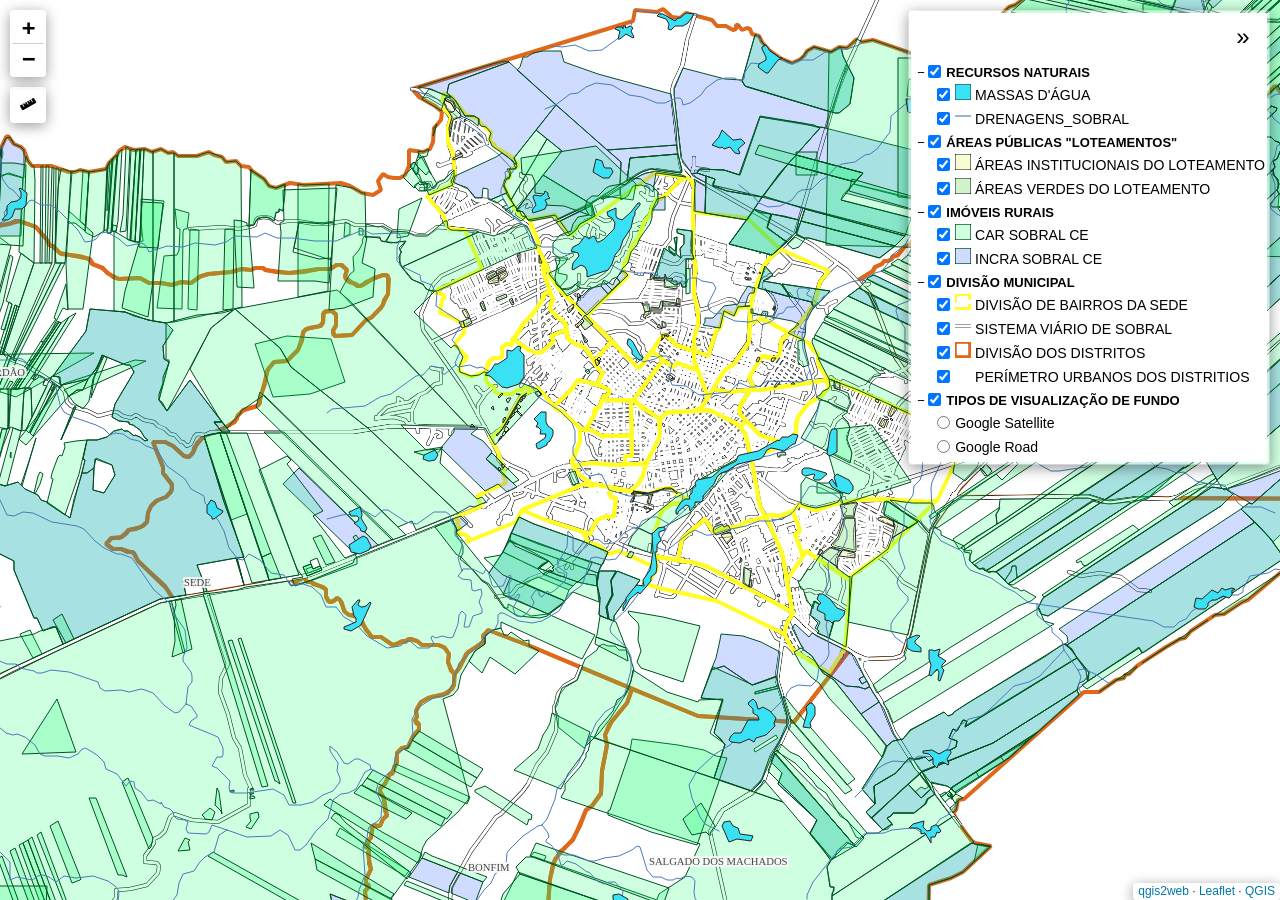
==== commit 256f215a: "Add files via upload" ====
--- a/index.html
+++ b/index.html
@@ -42,15 +42,18 @@
         <script src="js/leaflet-search.js"></script>
         <script src="data/PERMETROURBANOSDOSDISTRITIOS_2.js"></script>
         <script src="data/DIVISODOSDISTRITOS_3.js"></script>
-        <script src="data/DIVISODEBAIRROSDASEDE_4.js"></script>
-        <script src="data/INCRA_SOBRAL_CE_5.js"></script>
-        <script src="data/CARSOBRALCE_6.js"></script>
-        <script src="data/DRENAGENS_SOBRAL_7.js"></script>
-        <script src="data/MASSAS_DAGUA_SOBRAL_8.js"></script>
+        <script src="data/SISTEMAVIRIODESOBRAL_4.js"></script>
+        <script src="data/DIVISODEBAIRROSDASEDE_5.js"></script>
+        <script src="data/INCRASOBRALCE_6.js"></script>
+        <script src="data/CARSOBRALCE_7.js"></script>
+        <script src="data/REASVERDESDOLOTEAMENTO_8.js"></script>
+        <script src="data/REASINSTITUCIONAISDOLOTEAMENTO_9.js"></script>
+        <script src="data/DRENAGENS_SOBRAL_10.js"></script>
+        <script src="data/MASSASDGUA_11.js"></script>
         <script>
         var map = L.map('map', {
             zoomControl:false, maxZoom:28, minZoom:1
-        }).fitBounds([[-4.170366171396571,-40.763701490565296],[-3.506662815889464,-39.791059853201695]]);
+        }).fitBounds([[-3.7376766482934904,-40.43179271916169],[-3.6405002454787585,-40.289647839294055]]);
         var hash = new L.Hash(map);
         map.attributionControl.setPrefix('<a href="https://github.com/qgis2web/qgis2web" target="_blank">qgis2web</a> &middot; <a href="https://leafletjs.com" title="A JS library for interactive maps">Leaflet</a> &middot; <a href="https://qgis.org">QGIS</a>');
         var autolinker = new Autolinker({truncate: {length: 30, location: 'smart'}});
@@ -154,7 +157,6 @@
             maxNativeZoom: 20
         });
         layer_GoogleRoad_0;
-        map.addLayer(layer_GoogleRoad_0);
         map.createPane('pane_GoogleSatellite_1');
         map.getPane('pane_GoogleSatellite_1').style.zIndex = 401;
         var layer_GoogleSatellite_1 = L.tileLayer('https://mt1.google.com/vt/lyrs=s&x={x}&y={y}&z={z}', {
@@ -167,53 +169,10 @@
             maxNativeZoom: 20
         });
         layer_GoogleSatellite_1;
-        map.addLayer(layer_GoogleSatellite_1);
         function pop_PERMETROURBANOSDOSDISTRITIOS_2(feature, layer) {
             var popupContent = '<table>\
                     <tr>\
-                        <td colspan="2">' + (feature.properties['id'] !== null ? autolinker.link(String(feature.properties['id']).replace(/'/g, '\'').toLocaleString()) : '') + '</td>\
-                    </tr>\
-                    <tr>\
-                        <td colspan="2">' + (feature.properties['Name'] !== null ? autolinker.link(String(feature.properties['Name']).replace(/'/g, '\'').toLocaleString()) : '') + '</td>\
-                    </tr>\
-                    <tr>\
-                        <td colspan="2">' + (feature.properties['description'] !== null ? autolinker.link(String(feature.properties['description']).replace(/'/g, '\'').toLocaleString()) : '') + '</td>\
-                    </tr>\
-                    <tr>\
-                        <td colspan="2">' + (feature.properties['timestamp'] !== null ? autolinker.link(String(feature.properties['timestamp']).replace(/'/g, '\'').toLocaleString()) : '') + '</td>\
-                    </tr>\
-                    <tr>\
-                        <td colspan="2">' + (feature.properties['begin'] !== null ? autolinker.link(String(feature.properties['begin']).replace(/'/g, '\'').toLocaleString()) : '') + '</td>\
-                    </tr>\
-                    <tr>\
-                        <td colspan="2">' + (feature.properties['end'] !== null ? autolinker.link(String(feature.properties['end']).replace(/'/g, '\'').toLocaleString()) : '') + '</td>\
-                    </tr>\
-                    <tr>\
-                        <td colspan="2">' + (feature.properties['altitudeMode'] !== null ? autolinker.link(String(feature.properties['altitudeMode']).replace(/'/g, '\'').toLocaleString()) : '') + '</td>\
-                    </tr>\
-                    <tr>\
-                        <td colspan="2">' + (feature.properties['tessellate'] !== null ? autolinker.link(String(feature.properties['tessellate']).replace(/'/g, '\'').toLocaleString()) : '') + '</td>\
-                    </tr>\
-                    <tr>\
-                        <td colspan="2">' + (feature.properties['extrude'] !== null ? autolinker.link(String(feature.properties['extrude']).replace(/'/g, '\'').toLocaleString()) : '') + '</td>\
-                    </tr>\
-                    <tr>\
-                        <td colspan="2">' + (feature.properties['visibility'] !== null ? autolinker.link(String(feature.properties['visibility']).replace(/'/g, '\'').toLocaleString()) : '') + '</td>\
-                    </tr>\
-                    <tr>\
-                        <td colspan="2">' + (feature.properties['drawOrder'] !== null ? autolinker.link(String(feature.properties['drawOrder']).replace(/'/g, '\'').toLocaleString()) : '') + '</td>\
-                    </tr>\
-                    <tr>\
-                        <td colspan="2">' + (feature.properties['icon'] !== null ? autolinker.link(String(feature.properties['icon']).replace(/'/g, '\'').toLocaleString()) : '') + '</td>\
-                    </tr>\
-                    <tr>\
-                        <td colspan="2">' + (feature.properties['id_2'] !== null ? autolinker.link(String(feature.properties['id_2']).replace(/'/g, '\'').toLocaleString()) : '') + '</td>\
-                    </tr>\
-                    <tr>\
-                        <td colspan="2">' + (feature.properties['distrito'] !== null ? autolinker.link(String(feature.properties['distrito']).replace(/'/g, '\'').toLocaleString()) : '') + '</td>\
-                    </tr>\
-                    <tr>\
-                        <td colspan="2">' + (feature.properties['area_km²'] !== null ? autolinker.link(String(feature.properties['area_km²']).replace(/'/g, '\'').toLocaleString()) : '') + '</td>\
+                        <td colspan="2"><strong>Name</strong><br />' + (feature.properties['Name'] !== null ? autolinker.link(String(feature.properties['Name']).replace(/'/g, '\'').toLocaleString()) : '') + '</td>\
                     </tr>\
                 </table>';
             var content = removeEmptyRowsFromPopupContent(popupContent, feature);
@@ -253,52 +212,7 @@
         function pop_DIVISODOSDISTRITOS_3(feature, layer) {
             var popupContent = '<table>\
                     <tr>\
-                        <td colspan="2">' + (feature.properties['id_0'] !== null ? autolinker.link(String(feature.properties['id_0']).replace(/'/g, '\'').toLocaleString()) : '') + '</td>\
-                    </tr>\
-                    <tr>\
-                        <td colspan="2">' + (feature.properties['id'] !== null ? autolinker.link(String(feature.properties['id']).replace(/'/g, '\'').toLocaleString()) : '') + '</td>\
-                    </tr>\
-                    <tr>\
-                        <td colspan="2">' + (feature.properties['name'] !== null ? autolinker.link(String(feature.properties['name']).replace(/'/g, '\'').toLocaleString()) : '') + '</td>\
-                    </tr>\
-                    <tr>\
-                        <td colspan="2">' + (feature.properties['descriptio'] !== null ? autolinker.link(String(feature.properties['descriptio']).replace(/'/g, '\'').toLocaleString()) : '') + '</td>\
-                    </tr>\
-                    <tr>\
-                        <td colspan="2">' + (feature.properties['timestamp'] !== null ? autolinker.link(String(feature.properties['timestamp']).replace(/'/g, '\'').toLocaleString()) : '') + '</td>\
-                    </tr>\
-                    <tr>\
-                        <td colspan="2">' + (feature.properties['begin'] !== null ? autolinker.link(String(feature.properties['begin']).replace(/'/g, '\'').toLocaleString()) : '') + '</td>\
-                    </tr>\
-                    <tr>\
-                        <td colspan="2">' + (feature.properties['end'] !== null ? autolinker.link(String(feature.properties['end']).replace(/'/g, '\'').toLocaleString()) : '') + '</td>\
-                    </tr>\
-                    <tr>\
-                        <td colspan="2">' + (feature.properties['altitudemo'] !== null ? autolinker.link(String(feature.properties['altitudemo']).replace(/'/g, '\'').toLocaleString()) : '') + '</td>\
-                    </tr>\
-                    <tr>\
-                        <td colspan="2">' + (feature.properties['tessellate'] !== null ? autolinker.link(String(feature.properties['tessellate']).replace(/'/g, '\'').toLocaleString()) : '') + '</td>\
-                    </tr>\
-                    <tr>\
-                        <td colspan="2">' + (feature.properties['extrude'] !== null ? autolinker.link(String(feature.properties['extrude']).replace(/'/g, '\'').toLocaleString()) : '') + '</td>\
-                    </tr>\
-                    <tr>\
-                        <td colspan="2">' + (feature.properties['visibility'] !== null ? autolinker.link(String(feature.properties['visibility']).replace(/'/g, '\'').toLocaleString()) : '') + '</td>\
-                    </tr>\
-                    <tr>\
-                        <td colspan="2">' + (feature.properties['draworder'] !== null ? autolinker.link(String(feature.properties['draworder']).replace(/'/g, '\'').toLocaleString()) : '') + '</td>\
-                    </tr>\
-                    <tr>\
-                        <td colspan="2">' + (feature.properties['icon'] !== null ? autolinker.link(String(feature.properties['icon']).replace(/'/g, '\'').toLocaleString()) : '') + '</td>\
-                    </tr>\
-                    <tr>\
-                        <td colspan="2">' + (feature.properties['id_2'] !== null ? autolinker.link(String(feature.properties['id_2']).replace(/'/g, '\'').toLocaleString()) : '') + '</td>\
-                    </tr>\
-                    <tr>\
-                        <td colspan="2">' + (feature.properties['distrito'] !== null ? autolinker.link(String(feature.properties['distrito']).replace(/'/g, '\'').toLocaleString()) : '') + '</td>\
-                    </tr>\
-                    <tr>\
-                        <td colspan="2">' + (feature.properties['area_km²'] !== null ? autolinker.link(String(feature.properties['area_km²']).replace(/'/g, '\'').toLocaleString()) : '') + '</td>\
+                        <td colspan="2"><strong>name</strong><br />' + (feature.properties['name'] !== null ? autolinker.link(String(feature.properties['name']).replace(/'/g, '\'').toLocaleString()) : '') + '</td>\
                     </tr>\
                 </table>';
             var content = removeEmptyRowsFromPopupContent(popupContent, feature);
@@ -335,58 +249,10 @@
         });
         bounds_group.addLayer(layer_DIVISODOSDISTRITOS_3);
         map.addLayer(layer_DIVISODOSDISTRITOS_3);
-        function pop_DIVISODEBAIRROSDASEDE_4(feature, layer) {
+        function pop_SISTEMAVIRIODESOBRAL_4(feature, layer) {
             var popupContent = '<table>\
                     <tr>\
-                        <td colspan="2">' + (feature.properties['id_0'] !== null ? autolinker.link(String(feature.properties['id_0']).replace(/'/g, '\'').toLocaleString()) : '') + '</td>\
-                    </tr>\
-                    <tr>\
-                        <td colspan="2">' + (feature.properties['id'] !== null ? autolinker.link(String(feature.properties['id']).replace(/'/g, '\'').toLocaleString()) : '') + '</td>\
-                    </tr>\
-                    <tr>\
-                        <td colspan="2">' + (feature.properties['name'] !== null ? autolinker.link(String(feature.properties['name']).replace(/'/g, '\'').toLocaleString()) : '') + '</td>\
-                    </tr>\
-                    <tr>\
-                        <td colspan="2">' + (feature.properties['descriptio'] !== null ? autolinker.link(String(feature.properties['descriptio']).replace(/'/g, '\'').toLocaleString()) : '') + '</td>\
-                    </tr>\
-                    <tr>\
-                        <td colspan="2">' + (feature.properties['timestamp'] !== null ? autolinker.link(String(feature.properties['timestamp']).replace(/'/g, '\'').toLocaleString()) : '') + '</td>\
-                    </tr>\
-                    <tr>\
-                        <td colspan="2">' + (feature.properties['begin'] !== null ? autolinker.link(String(feature.properties['begin']).replace(/'/g, '\'').toLocaleString()) : '') + '</td>\
-                    </tr>\
-                    <tr>\
-                        <td colspan="2">' + (feature.properties['end'] !== null ? autolinker.link(String(feature.properties['end']).replace(/'/g, '\'').toLocaleString()) : '') + '</td>\
-                    </tr>\
-                    <tr>\
-                        <td colspan="2">' + (feature.properties['altitudemo'] !== null ? autolinker.link(String(feature.properties['altitudemo']).replace(/'/g, '\'').toLocaleString()) : '') + '</td>\
-                    </tr>\
-                    <tr>\
-                        <td colspan="2">' + (feature.properties['tessellate'] !== null ? autolinker.link(String(feature.properties['tessellate']).replace(/'/g, '\'').toLocaleString()) : '') + '</td>\
-                    </tr>\
-                    <tr>\
-                        <td colspan="2">' + (feature.properties['extrude'] !== null ? autolinker.link(String(feature.properties['extrude']).replace(/'/g, '\'').toLocaleString()) : '') + '</td>\
-                    </tr>\
-                    <tr>\
-                        <td colspan="2">' + (feature.properties['visibility'] !== null ? autolinker.link(String(feature.properties['visibility']).replace(/'/g, '\'').toLocaleString()) : '') + '</td>\
-                    </tr>\
-                    <tr>\
-                        <td colspan="2">' + (feature.properties['draworder'] !== null ? autolinker.link(String(feature.properties['draworder']).replace(/'/g, '\'').toLocaleString()) : '') + '</td>\
-                    </tr>\
-                    <tr>\
-                        <td colspan="2">' + (feature.properties['icon'] !== null ? autolinker.link(String(feature.properties['icon']).replace(/'/g, '\'').toLocaleString()) : '') + '</td>\
-                    </tr>\
-                    <tr>\
-                        <td colspan="2">' + (feature.properties['id_2'] !== null ? autolinker.link(String(feature.properties['id_2']).replace(/'/g, '\'').toLocaleString()) : '') + '</td>\
-                    </tr>\
-                    <tr>\
-                        <td colspan="2"><strong>nome</strong><br />' + (feature.properties['nome'] !== null ? autolinker.link(String(feature.properties['nome']).replace(/'/g, '\'').toLocaleString()) : '') + '</td>\
-                    </tr>\
-                    <tr>\
-                        <td colspan="2">' + (feature.properties['lei'] !== null ? autolinker.link(String(feature.properties['lei']).replace(/'/g, '\'').toLocaleString()) : '') + '</td>\
-                    </tr>\
-                    <tr>\
-                        <td colspan="2">' + (feature.properties['ÁREA'] !== null ? autolinker.link(String(feature.properties['ÁREA']).replace(/'/g, '\'').toLocaleString()) : '') + '</td>\
+                        <td colspan="2"><strong>log_ofic</strong><br />' + (feature.properties['log_ofic'] !== null ? autolinker.link(String(feature.properties['log_ofic']).replace(/'/g, '\'').toLocaleString()) : '') + '</td>\
                     </tr>\
                 </table>';
             var content = removeEmptyRowsFromPopupContent(popupContent, feature);
@@ -396,37 +262,50 @@
 			layer.bindPopup(content, { maxHeight: 400 });
         }
 
-        function style_DIVISODEBAIRROSDASEDE_4_0() {
-            return {
-                pane: 'pane_DIVISODEBAIRROSDASEDE_4',
-                opacity: 1,
-                color: 'rgba(255,253,36,1.0)',
-                dashArray: '',
-                lineCap: 'square',
-                lineJoin: 'bevel',
+        function style_SISTEMAVIRIODESOBRAL_4_0() {
+            return {
+                pane: 'pane_SISTEMAVIRIODESOBRAL_4',
+                opacity: 1,
+                color: 'rgba(0,0,0,1.0)',
+                dashArray: '',
+                lineCap: 'round',
+                lineJoin: 'round',
                 weight: 4.0,
                 fillOpacity: 0,
                 interactive: true,
             }
         }
-        map.createPane('pane_DIVISODEBAIRROSDASEDE_4');
-        map.getPane('pane_DIVISODEBAIRROSDASEDE_4').style.zIndex = 404;
-        map.getPane('pane_DIVISODEBAIRROSDASEDE_4').style['mix-blend-mode'] = 'normal';
-        var layer_DIVISODEBAIRROSDASEDE_4 = new L.geoJson(json_DIVISODEBAIRROSDASEDE_4, {
+        function style_SISTEMAVIRIODESOBRAL_4_1() {
+            return {
+                pane: 'pane_SISTEMAVIRIODESOBRAL_4',
+                opacity: 1,
+                color: 'rgba(255,255,255,1.0)',
+                dashArray: '',
+                lineCap: 'round',
+                lineJoin: 'round',
+                weight: 3.0,
+                fillOpacity: 0,
+                interactive: true,
+            }
+        }
+        map.createPane('pane_SISTEMAVIRIODESOBRAL_4');
+        map.getPane('pane_SISTEMAVIRIODESOBRAL_4').style.zIndex = 404;
+        map.getPane('pane_SISTEMAVIRIODESOBRAL_4').style['mix-blend-mode'] = 'normal';
+        var layer_SISTEMAVIRIODESOBRAL_4 = new L.geoJson.multiStyle(json_SISTEMAVIRIODESOBRAL_4, {
             attribution: '',
             interactive: true,
-            dataVar: 'json_DIVISODEBAIRROSDASEDE_4',
-            layerName: 'layer_DIVISODEBAIRROSDASEDE_4',
-            pane: 'pane_DIVISODEBAIRROSDASEDE_4',
-            onEachFeature: pop_DIVISODEBAIRROSDASEDE_4,
-            style: style_DIVISODEBAIRROSDASEDE_4_0,
-        });
-        bounds_group.addLayer(layer_DIVISODEBAIRROSDASEDE_4);
-        map.addLayer(layer_DIVISODEBAIRROSDASEDE_4);
-        function pop_INCRA_SOBRAL_CE_5(feature, layer) {
+            dataVar: 'json_SISTEMAVIRIODESOBRAL_4',
+            layerName: 'layer_SISTEMAVIRIODESOBRAL_4',
+            pane: 'pane_SISTEMAVIRIODESOBRAL_4',
+            onEachFeature: pop_SISTEMAVIRIODESOBRAL_4,
+            styles: [style_SISTEMAVIRIODESOBRAL_4_0,style_SISTEMAVIRIODESOBRAL_4_1,]
+        });
+        bounds_group.addLayer(layer_SISTEMAVIRIODESOBRAL_4);
+        map.addLayer(layer_SISTEMAVIRIODESOBRAL_4);
+        function pop_DIVISODEBAIRROSDASEDE_5(feature, layer) {
             var popupContent = '<table>\
                     <tr>\
-                        <td colspan="2"><strong>codigo_imo</strong><br />' + (feature.properties['codigo_imo'] !== null ? autolinker.link(String(feature.properties['codigo_imo']).replace(/'/g, '\'').toLocaleString()) : '') + '</td>\
+                        <td colspan="2"><strong>name</strong><br />' + (feature.properties['name'] !== null ? autolinker.link(String(feature.properties['name']).replace(/'/g, '\'').toLocaleString()) : '') + '</td>\
                     </tr>\
                 </table>';
             var content = removeEmptyRowsFromPopupContent(popupContent, feature);
@@ -436,43 +315,37 @@
 			layer.bindPopup(content, { maxHeight: 400 });
         }
 
-        function style_INCRA_SOBRAL_CE_5_0() {
-            return {
-                pane: 'pane_INCRA_SOBRAL_CE_5',
-                interactive: true,
-            }
-        }
-        function style_INCRA_SOBRAL_CE_5_1() {
-            return {
-                pane: 'pane_INCRA_SOBRAL_CE_5',
-                opacity: 1,
-                color: 'rgba(55,126,184,1.0)',
+        function style_DIVISODEBAIRROSDASEDE_5_0() {
+            return {
+                pane: 'pane_DIVISODEBAIRROSDASEDE_5',
+                opacity: 1,
+                color: 'rgba(255,253,36,1.0)',
                 dashArray: '',
                 lineCap: 'square',
                 lineJoin: 'bevel',
-                weight: 1.0,
+                weight: 4.0,
                 fillOpacity: 0,
                 interactive: true,
             }
         }
-        map.createPane('pane_INCRA_SOBRAL_CE_5');
-        map.getPane('pane_INCRA_SOBRAL_CE_5').style.zIndex = 405;
-        map.getPane('pane_INCRA_SOBRAL_CE_5').style['mix-blend-mode'] = 'normal';
-        var layer_INCRA_SOBRAL_CE_5 = new L.geoJson.multiStyle(json_INCRA_SOBRAL_CE_5, {
+        map.createPane('pane_DIVISODEBAIRROSDASEDE_5');
+        map.getPane('pane_DIVISODEBAIRROSDASEDE_5').style.zIndex = 405;
+        map.getPane('pane_DIVISODEBAIRROSDASEDE_5').style['mix-blend-mode'] = 'normal';
+        var layer_DIVISODEBAIRROSDASEDE_5 = new L.geoJson(json_DIVISODEBAIRROSDASEDE_5, {
             attribution: '',
             interactive: true,
-            dataVar: 'json_INCRA_SOBRAL_CE_5',
-            layerName: 'layer_INCRA_SOBRAL_CE_5',
-            pane: 'pane_INCRA_SOBRAL_CE_5',
-            onEachFeature: pop_INCRA_SOBRAL_CE_5,
-            styles: [style_INCRA_SOBRAL_CE_5_0,style_INCRA_SOBRAL_CE_5_1,]
-        });
-        bounds_group.addLayer(layer_INCRA_SOBRAL_CE_5);
-        map.addLayer(layer_INCRA_SOBRAL_CE_5);
-        function pop_CARSOBRALCE_6(feature, layer) {
+            dataVar: 'json_DIVISODEBAIRROSDASEDE_5',
+            layerName: 'layer_DIVISODEBAIRROSDASEDE_5',
+            pane: 'pane_DIVISODEBAIRROSDASEDE_5',
+            onEachFeature: pop_DIVISODEBAIRROSDASEDE_5,
+            style: style_DIVISODEBAIRROSDASEDE_5_0,
+        });
+        bounds_group.addLayer(layer_DIVISODEBAIRROSDASEDE_5);
+        map.addLayer(layer_DIVISODEBAIRROSDASEDE_5);
+        function pop_INCRASOBRALCE_6(feature, layer) {
             var popupContent = '<table>\
                     <tr>\
-                        <td colspan="2"><strong>cod_imovel</strong><br />' + (feature.properties['cod_imovel'] !== null ? autolinker.link(String(feature.properties['cod_imovel']).replace(/'/g, '\'').toLocaleString()) : '') + '</td>\
+                        <td colspan="2"><strong>codigo_imo</strong><br />' + (feature.properties['codigo_imo'] !== null ? autolinker.link(String(feature.properties['codigo_imo']).replace(/'/g, '\'').toLocaleString()) : '') + '</td>\
                     </tr>\
                 </table>';
             var content = removeEmptyRowsFromPopupContent(popupContent, feature);
@@ -482,127 +355,39 @@
 			layer.bindPopup(content, { maxHeight: 400 });
         }
 
-        function style_CARSOBRALCE_6_0() {
-            return {
-                pane: 'pane_CARSOBRALCE_6',
+        function style_INCRASOBRALCE_6_0() {
+            return {
+                pane: 'pane_INCRASOBRALCE_6',
+                opacity: 1,
+                color: 'rgba(0,80,36,1.0)',
+                dashArray: '',
+                lineCap: 'butt',
+                lineJoin: 'miter',
+                weight: 1.0, 
+                fill: true,
+                fillOpacity: 1,
+                fillColor: 'rgba(0,66,255,0.18823529411764706)',
                 interactive: true,
             }
         }
-        function style_CARSOBRALCE_6_1() {
-            return {
-                pane: 'pane_CARSOBRALCE_6',
-                opacity: 1,
-                color: 'rgba(16,167,84,1.0)',
-                dashArray: '',
-                lineCap: 'square',
-                lineJoin: 'bevel',
-                weight: 1.0,
-                fillOpacity: 0,
-                interactive: true,
-            }
-        }
-        map.createPane('pane_CARSOBRALCE_6');
-        map.getPane('pane_CARSOBRALCE_6').style.zIndex = 406;
-        map.getPane('pane_CARSOBRALCE_6').style['mix-blend-mode'] = 'normal';
-        var layer_CARSOBRALCE_6 = new L.geoJson.multiStyle(json_CARSOBRALCE_6, {
+        map.createPane('pane_INCRASOBRALCE_6');
+        map.getPane('pane_INCRASOBRALCE_6').style.zIndex = 406;
+        map.getPane('pane_INCRASOBRALCE_6').style['mix-blend-mode'] = 'normal';
+        var layer_INCRASOBRALCE_6 = new L.geoJson(json_INCRASOBRALCE_6, {
             attribution: '',
             interactive: true,
-            dataVar: 'json_CARSOBRALCE_6',
-            layerName: 'layer_CARSOBRALCE_6',
-            pane: 'pane_CARSOBRALCE_6',
-            onEachFeature: pop_CARSOBRALCE_6,
-            styles: [style_CARSOBRALCE_6_0,style_CARSOBRALCE_6_1,]
-        });
-        bounds_group.addLayer(layer_CARSOBRALCE_6);
-        map.addLayer(layer_CARSOBRALCE_6);
-        function pop_DRENAGENS_SOBRAL_7(feature, layer) {
+            dataVar: 'json_INCRASOBRALCE_6',
+            layerName: 'layer_INCRASOBRALCE_6',
+            pane: 'pane_INCRASOBRALCE_6',
+            onEachFeature: pop_INCRASOBRALCE_6,
+            style: style_INCRASOBRALCE_6_0,
+        });
+        bounds_group.addLayer(layer_INCRASOBRALCE_6);
+        map.addLayer(layer_INCRASOBRALCE_6);
+        function pop_CARSOBRALCE_7(feature, layer) {
             var popupContent = '<table>\
                     <tr>\
-                        <td colspan="2">' + (feature.properties['fid'] !== null ? autolinker.link(String(feature.properties['fid']).replace(/'/g, '\'').toLocaleString()) : '') + '</td>\
-                    </tr>\
-                    <tr>\
-                        <td colspan="2">' + (feature.properties['drn_pk'] !== null ? autolinker.link(String(feature.properties['drn_pk']).replace(/'/g, '\'').toLocaleString()) : '') + '</td>\
-                    </tr>\
-                    <tr>\
-                        <td colspan="2">' + (feature.properties['cotrecho'] !== null ? autolinker.link(String(feature.properties['cotrecho']).replace(/'/g, '\'').toLocaleString()) : '') + '</td>\
-                    </tr>\
-                    <tr>\
-                        <td colspan="2">' + (feature.properties['noorigem'] !== null ? autolinker.link(String(feature.properties['noorigem']).replace(/'/g, '\'').toLocaleString()) : '') + '</td>\
-                    </tr>\
-                    <tr>\
-                        <td colspan="2">' + (feature.properties['nodestino'] !== null ? autolinker.link(String(feature.properties['nodestino']).replace(/'/g, '\'').toLocaleString()) : '') + '</td>\
-                    </tr>\
-                    <tr>\
-                        <td colspan="2">' + (feature.properties['cocursodag'] !== null ? autolinker.link(String(feature.properties['cocursodag']).replace(/'/g, '\'').toLocaleString()) : '') + '</td>\
-                    </tr>\
-                    <tr>\
-                        <td colspan="2">' + (feature.properties['cobacia'] !== null ? autolinker.link(String(feature.properties['cobacia']).replace(/'/g, '\'').toLocaleString()) : '') + '</td>\
-                    </tr>\
-                    <tr>\
-                        <td colspan="2">' + (feature.properties['nucomptrec'] !== null ? autolinker.link(String(feature.properties['nucomptrec']).replace(/'/g, '\'').toLocaleString()) : '') + '</td>\
-                    </tr>\
-                    <tr>\
-                        <td colspan="2">' + (feature.properties['nudistbact'] !== null ? autolinker.link(String(feature.properties['nudistbact']).replace(/'/g, '\'').toLocaleString()) : '') + '</td>\
-                    </tr>\
-                    <tr>\
-                        <td colspan="2">' + (feature.properties['nudistcdag'] !== null ? autolinker.link(String(feature.properties['nudistcdag']).replace(/'/g, '\'').toLocaleString()) : '') + '</td>\
-                    </tr>\
-                    <tr>\
-                        <td colspan="2">' + (feature.properties['nuareacont'] !== null ? autolinker.link(String(feature.properties['nuareacont']).replace(/'/g, '\'').toLocaleString()) : '') + '</td>\
-                    </tr>\
-                    <tr>\
-                        <td colspan="2">' + (feature.properties['nuareamont'] !== null ? autolinker.link(String(feature.properties['nuareamont']).replace(/'/g, '\'').toLocaleString()) : '') + '</td>\
-                    </tr>\
-                    <tr>\
-                        <td colspan="2">' + (feature.properties['nogenerico'] !== null ? autolinker.link(String(feature.properties['nogenerico']).replace(/'/g, '\'').toLocaleString()) : '') + '</td>\
-                    </tr>\
-                    <tr>\
-                        <td colspan="2">' + (feature.properties['noligacao'] !== null ? autolinker.link(String(feature.properties['noligacao']).replace(/'/g, '\'').toLocaleString()) : '') + '</td>\
-                    </tr>\
-                    <tr>\
-                        <td colspan="2">' + (feature.properties['noespecif'] !== null ? autolinker.link(String(feature.properties['noespecif']).replace(/'/g, '\'').toLocaleString()) : '') + '</td>\
-                    </tr>\
-                    <tr>\
-                        <td colspan="2">' + (feature.properties['noriocomp'] !== null ? autolinker.link(String(feature.properties['noriocomp']).replace(/'/g, '\'').toLocaleString()) : '') + '</td>\
-                    </tr>\
-                    <tr>\
-                        <td colspan="2">' + (feature.properties['nooriginal'] !== null ? autolinker.link(String(feature.properties['nooriginal']).replace(/'/g, '\'').toLocaleString()) : '') + '</td>\
-                    </tr>\
-                    <tr>\
-                        <td colspan="2">' + (feature.properties['cocdadesag'] !== null ? autolinker.link(String(feature.properties['cocdadesag']).replace(/'/g, '\'').toLocaleString()) : '') + '</td>\
-                    </tr>\
-                    <tr>\
-                        <td colspan="2">' + (feature.properties['nutrjus'] !== null ? autolinker.link(String(feature.properties['nutrjus']).replace(/'/g, '\'').toLocaleString()) : '') + '</td>\
-                    </tr>\
-                    <tr>\
-                        <td colspan="2">' + (feature.properties['nudistbacc'] !== null ? autolinker.link(String(feature.properties['nudistbacc']).replace(/'/g, '\'').toLocaleString()) : '') + '</td>\
-                    </tr>\
-                    <tr>\
-                        <td colspan="2">' + (feature.properties['nuareabacc'] !== null ? autolinker.link(String(feature.properties['nuareabacc']).replace(/'/g, '\'').toLocaleString()) : '') + '</td>\
-                    </tr>\
-                    <tr>\
-                        <td colspan="2">' + (feature.properties['nuordemcda'] !== null ? autolinker.link(String(feature.properties['nuordemcda']).replace(/'/g, '\'').toLocaleString()) : '') + '</td>\
-                    </tr>\
-                    <tr>\
-                        <td colspan="2">' + (feature.properties['nucompcda'] !== null ? autolinker.link(String(feature.properties['nucompcda']).replace(/'/g, '\'').toLocaleString()) : '') + '</td>\
-                    </tr>\
-                    <tr>\
-                        <td colspan="2">' + (feature.properties['nunivotto'] !== null ? autolinker.link(String(feature.properties['nunivotto']).replace(/'/g, '\'').toLocaleString()) : '') + '</td>\
-                    </tr>\
-                    <tr>\
-                        <td colspan="2">' + (feature.properties['nunivotcda'] !== null ? autolinker.link(String(feature.properties['nunivotcda']).replace(/'/g, '\'').toLocaleString()) : '') + '</td>\
-                    </tr>\
-                    <tr>\
-                        <td colspan="2">' + (feature.properties['nustrahler'] !== null ? autolinker.link(String(feature.properties['nustrahler']).replace(/'/g, '\'').toLocaleString()) : '') + '</td>\
-                    </tr>\
-                    <tr>\
-                        <td colspan="2">' + (feature.properties['dedominial'] !== null ? autolinker.link(String(feature.properties['dedominial']).replace(/'/g, '\'').toLocaleString()) : '') + '</td>\
-                    </tr>\
-                    <tr>\
-                        <td colspan="2">' + (feature.properties['dsversao'] !== null ? autolinker.link(String(feature.properties['dsversao']).replace(/'/g, '\'').toLocaleString()) : '') + '</td>\
-                    </tr>\
-                    <tr>\
-                        <td colspan="2">' + (feature.properties['cobacia_50k'] !== null ? autolinker.link(String(feature.properties['cobacia_50k']).replace(/'/g, '\'').toLocaleString()) : '') + '</td>\
+                        <td colspan="2"><strong>cod_imovel</strong><br />' + (feature.properties['cod_imovel'] !== null ? autolinker.link(String(feature.properties['cod_imovel']).replace(/'/g, '\'').toLocaleString()) : '') + '</td>\
                     </tr>\
                 </table>';
             var content = removeEmptyRowsFromPopupContent(popupContent, feature);
@@ -612,190 +397,39 @@
 			layer.bindPopup(content, { maxHeight: 400 });
         }
 
-        function style_DRENAGENS_SOBRAL_7_0() {
-            return {
-                pane: 'pane_DRENAGENS_SOBRAL_7',
-                opacity: 1,
-                color: 'rgba(72,123,182,1.0)',
-                dashArray: '',
-                lineCap: 'square',
-                lineJoin: 'bevel',
-                weight: 1.0,
-                fillOpacity: 0,
+        function style_CARSOBRALCE_7_0() {
+            return {
+                pane: 'pane_CARSOBRALCE_7',
+                opacity: 1,
+                color: 'rgba(0,80,36,1.0)',
+                dashArray: '',
+                lineCap: 'butt',
+                lineJoin: 'miter',
+                weight: 1.0, 
+                fill: true,
+                fillOpacity: 1,
+                fillColor: 'rgba(0,255,97,0.18823529411764706)',
                 interactive: true,
             }
         }
-        map.createPane('pane_DRENAGENS_SOBRAL_7');
-        map.getPane('pane_DRENAGENS_SOBRAL_7').style.zIndex = 407;
-        map.getPane('pane_DRENAGENS_SOBRAL_7').style['mix-blend-mode'] = 'normal';
-        var layer_DRENAGENS_SOBRAL_7 = new L.geoJson(json_DRENAGENS_SOBRAL_7, {
+        map.createPane('pane_CARSOBRALCE_7');
+        map.getPane('pane_CARSOBRALCE_7').style.zIndex = 407;
+        map.getPane('pane_CARSOBRALCE_7').style['mix-blend-mode'] = 'normal';
+        var layer_CARSOBRALCE_7 = new L.geoJson(json_CARSOBRALCE_7, {
             attribution: '',
             interactive: true,
-            dataVar: 'json_DRENAGENS_SOBRAL_7',
-            layerName: 'layer_DRENAGENS_SOBRAL_7',
-            pane: 'pane_DRENAGENS_SOBRAL_7',
-            onEachFeature: pop_DRENAGENS_SOBRAL_7,
-            style: style_DRENAGENS_SOBRAL_7_0,
-        });
-        bounds_group.addLayer(layer_DRENAGENS_SOBRAL_7);
-        map.addLayer(layer_DRENAGENS_SOBRAL_7);
-        function pop_MASSAS_DAGUA_SOBRAL_8(feature, layer) {
+            dataVar: 'json_CARSOBRALCE_7',
+            layerName: 'layer_CARSOBRALCE_7',
+            pane: 'pane_CARSOBRALCE_7',
+            onEachFeature: pop_CARSOBRALCE_7,
+            style: style_CARSOBRALCE_7_0,
+        });
+        bounds_group.addLayer(layer_CARSOBRALCE_7);
+        map.addLayer(layer_CARSOBRALCE_7);
+        function pop_REASVERDESDOLOTEAMENTO_8(feature, layer) {
             var popupContent = '<table>\
                     <tr>\
                         <td colspan="2">' + (feature.properties['fid'] !== null ? autolinker.link(String(feature.properties['fid']).replace(/'/g, '\'').toLocaleString()) : '') + '</td>\
-                    </tr>\
-                    <tr>\
-                        <td colspan="2">' + (feature.properties['gid'] !== null ? autolinker.link(String(feature.properties['gid']).replace(/'/g, '\'').toLocaleString()) : '') + '</td>\
-                    </tr>\
-                    <tr>\
-                        <td colspan="2">' + (feature.properties['esp_cd'] !== null ? autolinker.link(String(feature.properties['esp_cd']).replace(/'/g, '\'').toLocaleString()) : '') + '</td>\
-                    </tr>\
-                    <tr>\
-                        <td colspan="2">' + (feature.properties['cod_snisb'] !== null ? autolinker.link(String(feature.properties['cod_snisb']).replace(/'/g, '\'').toLocaleString()) : '') + '</td>\
-                    </tr>\
-                    <tr>\
-                        <td colspan="2">' + (feature.properties['cod_sar'] !== null ? autolinker.link(String(feature.properties['cod_sar']).replace(/'/g, '\'').toLocaleString()) : '') + '</td>\
-                    </tr>\
-                    <tr>\
-                        <td colspan="2">' + (feature.properties['nmoriginal'] !== null ? autolinker.link(String(feature.properties['nmoriginal']).replace(/'/g, '\'').toLocaleString()) : '') + '</td>\
-                    </tr>\
-                    <tr>\
-                        <td colspan="2">' + (feature.properties['nmalternat'] !== null ? autolinker.link(String(feature.properties['nmalternat']).replace(/'/g, '\'').toLocaleString()) : '') + '</td>\
-                    </tr>\
-                    <tr>\
-                        <td colspan="2">' + (feature.properties['nmgenerico'] !== null ? autolinker.link(String(feature.properties['nmgenerico']).replace(/'/g, '\'').toLocaleString()) : '') + '</td>\
-                    </tr>\
-                    <tr>\
-                        <td colspan="2">' + (feature.properties['nmligacao'] !== null ? autolinker.link(String(feature.properties['nmligacao']).replace(/'/g, '\'').toLocaleString()) : '') + '</td>\
-                    </tr>\
-                    <tr>\
-                        <td colspan="2">' + (feature.properties['nmespecifi'] !== null ? autolinker.link(String(feature.properties['nmespecifi']).replace(/'/g, '\'').toLocaleString()) : '') + '</td>\
-                    </tr>\
-                    <tr>\
-                        <td colspan="2">' + (feature.properties['detipomass'] !== null ? autolinker.link(String(feature.properties['detipomass']).replace(/'/g, '\'').toLocaleString()) : '') + '</td>\
-                    </tr>\
-                    <tr>\
-                        <td colspan="2">' + (feature.properties['dedominial'] !== null ? autolinker.link(String(feature.properties['dedominial']).replace(/'/g, '\'').toLocaleString()) : '') + '</td>\
-                    </tr>\
-                    <tr>\
-                        <td colspan="2">' + (feature.properties['dedominio'] !== null ? autolinker.link(String(feature.properties['dedominio']).replace(/'/g, '\'').toLocaleString()) : '') + '</td>\
-                    </tr>\
-                    <tr>\
-                        <td colspan="2">' + (feature.properties['defiscaliz'] !== null ? autolinker.link(String(feature.properties['defiscaliz']).replace(/'/g, '\'').toLocaleString()) : '') + '</td>\
-                    </tr>\
-                    <tr>\
-                        <td colspan="2">' + (feature.properties['nmemp'] !== null ? autolinker.link(String(feature.properties['nmemp']).replace(/'/g, '\'').toLocaleString()) : '') + '</td>\
-                    </tr>\
-                    <tr>\
-                        <td colspan="2">' + (feature.properties['fonmemp'] !== null ? autolinker.link(String(feature.properties['fonmemp']).replace(/'/g, '\'').toLocaleString()) : '') + '</td>\
-                    </tr>\
-                    <tr>\
-                        <td colspan="2">' + (feature.properties['dtreserv'] !== null ? autolinker.link(String(feature.properties['dtreserv']).replace(/'/g, '\'').toLocaleString()) : '') + '</td>\
-                    </tr>\
-                    <tr>\
-                        <td colspan="2">' + (feature.properties['fodtreserv'] !== null ? autolinker.link(String(feature.properties['fodtreserv']).replace(/'/g, '\'').toLocaleString()) : '') + '</td>\
-                    </tr>\
-                    <tr>\
-                        <td colspan="2">' + (feature.properties['nuvolumhm3'] !== null ? autolinker.link(String(feature.properties['nuvolumhm3']).replace(/'/g, '\'').toLocaleString()) : '') + '</td>\
-                    </tr>\
-                    <tr>\
-                        <td colspan="2">' + (feature.properties['fonuvolume'] !== null ? autolinker.link(String(feature.properties['fonuvolume']).replace(/'/g, '\'').toLocaleString()) : '') + '</td>\
-                    </tr>\
-                    <tr>\
-                        <td colspan="2">' + (feature.properties['nuperimkm'] !== null ? autolinker.link(String(feature.properties['nuperimkm']).replace(/'/g, '\'').toLocaleString()) : '') + '</td>\
-                    </tr>\
-                    <tr>\
-                        <td colspan="2">' + (feature.properties['nuareakm2'] !== null ? autolinker.link(String(feature.properties['nuareakm2']).replace(/'/g, '\'').toLocaleString()) : '') + '</td>\
-                    </tr>\
-                    <tr>\
-                        <td colspan="2">' + (feature.properties['nuareaha'] !== null ? autolinker.link(String(feature.properties['nuareaha']).replace(/'/g, '\'').toLocaleString()) : '') + '</td>\
-                    </tr>\
-                    <tr>\
-                        <td colspan="2">' + (feature.properties['nucompgeom'] !== null ? autolinker.link(String(feature.properties['nucompgeom']).replace(/'/g, '\'').toLocaleString()) : '') + '</td>\
-                    </tr>\
-                    <tr>\
-                        <td colspan="2">' + (feature.properties['usoprinc'] !== null ? autolinker.link(String(feature.properties['usoprinc']).replace(/'/g, '\'').toLocaleString()) : '') + '</td>\
-                    </tr>\
-                    <tr>\
-                        <td colspan="2">' + (feature.properties['fousoprinc'] !== null ? autolinker.link(String(feature.properties['fousoprinc']).replace(/'/g, '\'').toLocaleString()) : '') + '</td>\
-                    </tr>\
-                    <tr>\
-                        <td colspan="2">' + (feature.properties['detipoapr'] !== null ? autolinker.link(String(feature.properties['detipoapr']).replace(/'/g, '\'').toLocaleString()) : '') + '</td>\
-                    </tr>\
-                    <tr>\
-                        <td colspan="2">' + (feature.properties['detipomda'] !== null ? autolinker.link(String(feature.properties['detipomda']).replace(/'/g, '\'').toLocaleString()) : '') + '</td>\
-                    </tr>\
-                    <tr>\
-                        <td colspan="2">' + (feature.properties['salinidade'] !== null ? autolinker.link(String(feature.properties['salinidade']).replace(/'/g, '\'').toLocaleString()) : '') + '</td>\
-                    </tr>\
-                    <tr>\
-                        <td colspan="2">' + (feature.properties['regime'] !== null ? autolinker.link(String(feature.properties['regime']).replace(/'/g, '\'').toLocaleString()) : '') + '</td>\
-                    </tr>\
-                    <tr>\
-                        <td colspan="2">' + (feature.properties['nmriocomp'] !== null ? autolinker.link(String(feature.properties['nmriocomp']).replace(/'/g, '\'').toLocaleString()) : '') + '</td>\
-                    </tr>\
-                    <tr>\
-                        <td colspan="2">' + (feature.properties['nmufe'] !== null ? autolinker.link(String(feature.properties['nmufe']).replace(/'/g, '\'').toLocaleString()) : '') + '</td>\
-                    </tr>\
-                    <tr>\
-                        <td colspan="2">' + (feature.properties['nmmun'] !== null ? autolinker.link(String(feature.properties['nmmun']).replace(/'/g, '\'').toLocaleString()) : '') + '</td>\
-                    </tr>\
-                    <tr>\
-                        <td colspan="2">' + (feature.properties['defonte'] !== null ? autolinker.link(String(feature.properties['defonte']).replace(/'/g, '\'').toLocaleString()) : '') + '</td>\
-                    </tr>\
-                    <tr>\
-                        <td colspan="2">' + (feature.properties['desatelite'] !== null ? autolinker.link(String(feature.properties['desatelite']).replace(/'/g, '\'').toLocaleString()) : '') + '</td>\
-                    </tr>\
-                    <tr>\
-                        <td colspan="2">' + (feature.properties['deversao'] !== null ? autolinker.link(String(feature.properties['deversao']).replace(/'/g, '\'').toLocaleString()) : '') + '</td>\
-                    </tr>\
-                    <tr>\
-                        <td colspan="2">' + (feature.properties['deobs'] !== null ? autolinker.link(String(feature.properties['deobs']).replace(/'/g, '\'').toLocaleString()) : '') + '</td>\
-                    </tr>\
-                    <tr>\
-                        <td colspan="2">' + (feature.properties['nuvzreg'] !== null ? autolinker.link(String(feature.properties['nuvzreg']).replace(/'/g, '\'').toLocaleString()) : '') + '</td>\
-                    </tr>\
-                    <tr>\
-                        <td colspan="2">' + (feature.properties['nuvzlago'] !== null ? autolinker.link(String(feature.properties['nuvzlago']).replace(/'/g, '\'').toLocaleString()) : '') + '</td>\
-                    </tr>\
-                    <tr>\
-                        <td colspan="2">' + (feature.properties['nuvzdeflu'] !== null ? autolinker.link(String(feature.properties['nuvzdeflu']).replace(/'/g, '\'').toLocaleString()) : '') + '</td>\
-                    </tr>\
-                    <tr>\
-                        <td colspan="2">' + (feature.properties['cdtipooper'] !== null ? autolinker.link(String(feature.properties['cdtipooper']).replace(/'/g, '\'').toLocaleString()) : '') + '</td>\
-                    </tr>\
-                    <tr>\
-                        <td colspan="2">' + (feature.properties['detipooper'] !== null ? autolinker.link(String(feature.properties['detipooper']).replace(/'/g, '\'').toLocaleString()) : '') + '</td>\
-                    </tr>\
-                    <tr>\
-                        <td colspan="2">' + (feature.properties['fovzlago'] !== null ? autolinker.link(String(feature.properties['fovzlago']).replace(/'/g, '\'').toLocaleString()) : '') + '</td>\
-                    </tr>\
-                    <tr>\
-                        <td colspan="2">' + (feature.properties['fovzdeflu'] !== null ? autolinker.link(String(feature.properties['fovzdeflu']).replace(/'/g, '\'').toLocaleString()) : '') + '</td>\
-                    </tr>\
-                    <tr>\
-                        <td colspan="2">' + (feature.properties['fovzreg'] !== null ? autolinker.link(String(feature.properties['fovzreg']).replace(/'/g, '\'').toLocaleString()) : '') + '</td>\
-                    </tr>\
-                    <tr>\
-                        <td colspan="2">' + (feature.properties['cobarprin'] !== null ? autolinker.link(String(feature.properties['cobarprin']).replace(/'/g, '\'').toLocaleString()) : '') + '</td>\
-                    </tr>\
-                    <tr>\
-                        <td colspan="2">' + (feature.properties['cotrecho'] !== null ? autolinker.link(String(feature.properties['cotrecho']).replace(/'/g, '\'').toLocaleString()) : '') + '</td>\
-                    </tr>\
-                    <tr>\
-                        <td colspan="2">' + (feature.properties['nuvzrecebe'] !== null ? autolinker.link(String(feature.properties['nuvzrecebe']).replace(/'/g, '\'').toLocaleString()) : '') + '</td>\
-                    </tr>\
-                    <tr>\
-                        <td colspan="2">' + (feature.properties['nuvztransf'] !== null ? autolinker.link(String(feature.properties['nuvztransf']).replace(/'/g, '\'').toLocaleString()) : '') + '</td>\
-                    </tr>\
-                    <tr>\
-                        <td colspan="2">' + (feature.properties['deobsvazao'] !== null ? autolinker.link(String(feature.properties['deobsvazao']).replace(/'/g, '\'').toLocaleString()) : '') + '</td>\
-                    </tr>\
-                    <tr>\
-                        <td colspan="2">' + (feature.properties['cocda2013'] !== null ? autolinker.link(String(feature.properties['cocda2013']).replace(/'/g, '\'').toLocaleString()) : '') + '</td>\
-                    </tr>\
-                    <tr>\
-                        <td colspan="2">' + (feature.properties['cocda2017'] !== null ? autolinker.link(String(feature.properties['cocda2017']).replace(/'/g, '\'').toLocaleString()) : '') + '</td>\
                     </tr>\
                 </table>';
             var content = removeEmptyRowsFromPopupContent(popupContent, feature);
@@ -805,51 +439,400 @@
 			layer.bindPopup(content, { maxHeight: 400 });
         }
 
-        function style_MASSAS_DAGUA_SOBRAL_8_0() {
-            return {
-                pane: 'pane_MASSAS_DAGUA_SOBRAL_8',
-                interactive: true,
-            }
-        }
-        function style_MASSAS_DAGUA_SOBRAL_8_1() {
-            return {
-                pane: 'pane_MASSAS_DAGUA_SOBRAL_8',
-                opacity: 1,
-                color: 'rgba(38,89,128,1.0)',
+        function style_REASVERDESDOLOTEAMENTO_8_0() {
+            return {
+                pane: 'pane_REASVERDESDOLOTEAMENTO_8',
+                opacity: 1,
+                color: 'rgba(35,35,35,1.0)',
                 dashArray: '',
                 lineCap: 'butt',
                 lineJoin: 'miter',
                 weight: 1.0, 
+                fill: true,
+                fillOpacity: 1,
+                fillColor: 'rgba(28,199,0,0.2)',
+                interactive: false,
+            }
+        }
+        map.createPane('pane_REASVERDESDOLOTEAMENTO_8');
+        map.getPane('pane_REASVERDESDOLOTEAMENTO_8').style.zIndex = 408;
+        map.getPane('pane_REASVERDESDOLOTEAMENTO_8').style['mix-blend-mode'] = 'normal';
+        var layer_REASVERDESDOLOTEAMENTO_8 = new L.geoJson(json_REASVERDESDOLOTEAMENTO_8, {
+            attribution: '',
+            interactive: false,
+            dataVar: 'json_REASVERDESDOLOTEAMENTO_8',
+            layerName: 'layer_REASVERDESDOLOTEAMENTO_8',
+            pane: 'pane_REASVERDESDOLOTEAMENTO_8',
+            onEachFeature: pop_REASVERDESDOLOTEAMENTO_8,
+            style: style_REASVERDESDOLOTEAMENTO_8_0,
+        });
+        bounds_group.addLayer(layer_REASVERDESDOLOTEAMENTO_8);
+        map.addLayer(layer_REASVERDESDOLOTEAMENTO_8);
+        function pop_REASINSTITUCIONAISDOLOTEAMENTO_9(feature, layer) {
+            var popupContent = '<table>\
+                    <tr>\
+                        <td colspan="2">' + (feature.properties['fid'] !== null ? autolinker.link(String(feature.properties['fid']).replace(/'/g, '\'').toLocaleString()) : '') + '</td>\
+                    </tr>\
+                </table>';
+            var content = removeEmptyRowsFromPopupContent(popupContent, feature);
+			layer.on('popupopen', function(e) {
+				addClassToPopupIfMedia(content, e.popup);
+			});
+			layer.bindPopup(content, { maxHeight: 400 });
+        }
+
+        function style_REASINSTITUCIONAISDOLOTEAMENTO_9_0() {
+            return {
+                pane: 'pane_REASINSTITUCIONAISDOLOTEAMENTO_9',
+                opacity: 1,
+                color: 'rgba(35,35,35,1.0)',
+                dashArray: '',
+                lineCap: 'butt',
+                lineJoin: 'miter',
+                weight: 1.0, 
+                fill: true,
+                fillOpacity: 1,
+                fillColor: 'rgba(227,236,28,0.2)',
+                interactive: false,
+            }
+        }
+        map.createPane('pane_REASINSTITUCIONAISDOLOTEAMENTO_9');
+        map.getPane('pane_REASINSTITUCIONAISDOLOTEAMENTO_9').style.zIndex = 409;
+        map.getPane('pane_REASINSTITUCIONAISDOLOTEAMENTO_9').style['mix-blend-mode'] = 'normal';
+        var layer_REASINSTITUCIONAISDOLOTEAMENTO_9 = new L.geoJson(json_REASINSTITUCIONAISDOLOTEAMENTO_9, {
+            attribution: '',
+            interactive: false,
+            dataVar: 'json_REASINSTITUCIONAISDOLOTEAMENTO_9',
+            layerName: 'layer_REASINSTITUCIONAISDOLOTEAMENTO_9',
+            pane: 'pane_REASINSTITUCIONAISDOLOTEAMENTO_9',
+            onEachFeature: pop_REASINSTITUCIONAISDOLOTEAMENTO_9,
+            style: style_REASINSTITUCIONAISDOLOTEAMENTO_9_0,
+        });
+        bounds_group.addLayer(layer_REASINSTITUCIONAISDOLOTEAMENTO_9);
+        map.addLayer(layer_REASINSTITUCIONAISDOLOTEAMENTO_9);
+        function pop_DRENAGENS_SOBRAL_10(feature, layer) {
+            var popupContent = '<table>\
+                    <tr>\
+                        <td colspan="2">' + (feature.properties['fid'] !== null ? autolinker.link(String(feature.properties['fid']).replace(/'/g, '\'').toLocaleString()) : '') + '</td>\
+                    </tr>\
+                    <tr>\
+                        <td colspan="2">' + (feature.properties['drn_pk'] !== null ? autolinker.link(String(feature.properties['drn_pk']).replace(/'/g, '\'').toLocaleString()) : '') + '</td>\
+                    </tr>\
+                    <tr>\
+                        <td colspan="2">' + (feature.properties['cotrecho'] !== null ? autolinker.link(String(feature.properties['cotrecho']).replace(/'/g, '\'').toLocaleString()) : '') + '</td>\
+                    </tr>\
+                    <tr>\
+                        <td colspan="2">' + (feature.properties['noorigem'] !== null ? autolinker.link(String(feature.properties['noorigem']).replace(/'/g, '\'').toLocaleString()) : '') + '</td>\
+                    </tr>\
+                    <tr>\
+                        <td colspan="2">' + (feature.properties['nodestino'] !== null ? autolinker.link(String(feature.properties['nodestino']).replace(/'/g, '\'').toLocaleString()) : '') + '</td>\
+                    </tr>\
+                    <tr>\
+                        <td colspan="2">' + (feature.properties['cocursodag'] !== null ? autolinker.link(String(feature.properties['cocursodag']).replace(/'/g, '\'').toLocaleString()) : '') + '</td>\
+                    </tr>\
+                    <tr>\
+                        <td colspan="2">' + (feature.properties['cobacia'] !== null ? autolinker.link(String(feature.properties['cobacia']).replace(/'/g, '\'').toLocaleString()) : '') + '</td>\
+                    </tr>\
+                    <tr>\
+                        <td colspan="2">' + (feature.properties['nucomptrec'] !== null ? autolinker.link(String(feature.properties['nucomptrec']).replace(/'/g, '\'').toLocaleString()) : '') + '</td>\
+                    </tr>\
+                    <tr>\
+                        <td colspan="2">' + (feature.properties['nudistbact'] !== null ? autolinker.link(String(feature.properties['nudistbact']).replace(/'/g, '\'').toLocaleString()) : '') + '</td>\
+                    </tr>\
+                    <tr>\
+                        <td colspan="2">' + (feature.properties['nudistcdag'] !== null ? autolinker.link(String(feature.properties['nudistcdag']).replace(/'/g, '\'').toLocaleString()) : '') + '</td>\
+                    </tr>\
+                    <tr>\
+                        <td colspan="2">' + (feature.properties['nuareacont'] !== null ? autolinker.link(String(feature.properties['nuareacont']).replace(/'/g, '\'').toLocaleString()) : '') + '</td>\
+                    </tr>\
+                    <tr>\
+                        <td colspan="2">' + (feature.properties['nuareamont'] !== null ? autolinker.link(String(feature.properties['nuareamont']).replace(/'/g, '\'').toLocaleString()) : '') + '</td>\
+                    </tr>\
+                    <tr>\
+                        <td colspan="2">' + (feature.properties['nogenerico'] !== null ? autolinker.link(String(feature.properties['nogenerico']).replace(/'/g, '\'').toLocaleString()) : '') + '</td>\
+                    </tr>\
+                    <tr>\
+                        <td colspan="2">' + (feature.properties['noligacao'] !== null ? autolinker.link(String(feature.properties['noligacao']).replace(/'/g, '\'').toLocaleString()) : '') + '</td>\
+                    </tr>\
+                    <tr>\
+                        <td colspan="2">' + (feature.properties['noespecif'] !== null ? autolinker.link(String(feature.properties['noespecif']).replace(/'/g, '\'').toLocaleString()) : '') + '</td>\
+                    </tr>\
+                    <tr>\
+                        <td colspan="2">' + (feature.properties['noriocomp'] !== null ? autolinker.link(String(feature.properties['noriocomp']).replace(/'/g, '\'').toLocaleString()) : '') + '</td>\
+                    </tr>\
+                    <tr>\
+                        <td colspan="2">' + (feature.properties['nooriginal'] !== null ? autolinker.link(String(feature.properties['nooriginal']).replace(/'/g, '\'').toLocaleString()) : '') + '</td>\
+                    </tr>\
+                    <tr>\
+                        <td colspan="2">' + (feature.properties['cocdadesag'] !== null ? autolinker.link(String(feature.properties['cocdadesag']).replace(/'/g, '\'').toLocaleString()) : '') + '</td>\
+                    </tr>\
+                    <tr>\
+                        <td colspan="2">' + (feature.properties['nutrjus'] !== null ? autolinker.link(String(feature.properties['nutrjus']).replace(/'/g, '\'').toLocaleString()) : '') + '</td>\
+                    </tr>\
+                    <tr>\
+                        <td colspan="2">' + (feature.properties['nudistbacc'] !== null ? autolinker.link(String(feature.properties['nudistbacc']).replace(/'/g, '\'').toLocaleString()) : '') + '</td>\
+                    </tr>\
+                    <tr>\
+                        <td colspan="2">' + (feature.properties['nuareabacc'] !== null ? autolinker.link(String(feature.properties['nuareabacc']).replace(/'/g, '\'').toLocaleString()) : '') + '</td>\
+                    </tr>\
+                    <tr>\
+                        <td colspan="2">' + (feature.properties['nuordemcda'] !== null ? autolinker.link(String(feature.properties['nuordemcda']).replace(/'/g, '\'').toLocaleString()) : '') + '</td>\
+                    </tr>\
+                    <tr>\
+                        <td colspan="2">' + (feature.properties['nucompcda'] !== null ? autolinker.link(String(feature.properties['nucompcda']).replace(/'/g, '\'').toLocaleString()) : '') + '</td>\
+                    </tr>\
+                    <tr>\
+                        <td colspan="2">' + (feature.properties['nunivotto'] !== null ? autolinker.link(String(feature.properties['nunivotto']).replace(/'/g, '\'').toLocaleString()) : '') + '</td>\
+                    </tr>\
+                    <tr>\
+                        <td colspan="2">' + (feature.properties['nunivotcda'] !== null ? autolinker.link(String(feature.properties['nunivotcda']).replace(/'/g, '\'').toLocaleString()) : '') + '</td>\
+                    </tr>\
+                    <tr>\
+                        <td colspan="2">' + (feature.properties['nustrahler'] !== null ? autolinker.link(String(feature.properties['nustrahler']).replace(/'/g, '\'').toLocaleString()) : '') + '</td>\
+                    </tr>\
+                    <tr>\
+                        <td colspan="2">' + (feature.properties['dedominial'] !== null ? autolinker.link(String(feature.properties['dedominial']).replace(/'/g, '\'').toLocaleString()) : '') + '</td>\
+                    </tr>\
+                    <tr>\
+                        <td colspan="2">' + (feature.properties['dsversao'] !== null ? autolinker.link(String(feature.properties['dsversao']).replace(/'/g, '\'').toLocaleString()) : '') + '</td>\
+                    </tr>\
+                    <tr>\
+                        <td colspan="2">' + (feature.properties['cobacia_50k'] !== null ? autolinker.link(String(feature.properties['cobacia_50k']).replace(/'/g, '\'').toLocaleString()) : '') + '</td>\
+                    </tr>\
+                </table>';
+            var content = removeEmptyRowsFromPopupContent(popupContent, feature);
+			layer.on('popupopen', function(e) {
+				addClassToPopupIfMedia(content, e.popup);
+			});
+			layer.bindPopup(content, { maxHeight: 400 });
+        }
+
+        function style_DRENAGENS_SOBRAL_10_0() {
+            return {
+                pane: 'pane_DRENAGENS_SOBRAL_10',
+                opacity: 1,
+                color: 'rgba(72,123,182,1.0)',
+                dashArray: '',
+                lineCap: 'square',
+                lineJoin: 'bevel',
+                weight: 1.0,
                 fillOpacity: 0,
-                interactive: true,
-            }
-        }
-        map.createPane('pane_MASSAS_DAGUA_SOBRAL_8');
-        map.getPane('pane_MASSAS_DAGUA_SOBRAL_8').style.zIndex = 408;
-        map.getPane('pane_MASSAS_DAGUA_SOBRAL_8').style['mix-blend-mode'] = 'normal';
-        var layer_MASSAS_DAGUA_SOBRAL_8 = new L.geoJson.multiStyle(json_MASSAS_DAGUA_SOBRAL_8, {
+                interactive: false,
+            }
+        }
+        map.createPane('pane_DRENAGENS_SOBRAL_10');
+        map.getPane('pane_DRENAGENS_SOBRAL_10').style.zIndex = 410;
+        map.getPane('pane_DRENAGENS_SOBRAL_10').style['mix-blend-mode'] = 'normal';
+        var layer_DRENAGENS_SOBRAL_10 = new L.geoJson(json_DRENAGENS_SOBRAL_10, {
             attribution: '',
-            interactive: true,
-            dataVar: 'json_MASSAS_DAGUA_SOBRAL_8',
-            layerName: 'layer_MASSAS_DAGUA_SOBRAL_8',
-            pane: 'pane_MASSAS_DAGUA_SOBRAL_8',
-            onEachFeature: pop_MASSAS_DAGUA_SOBRAL_8,
-            styles: [style_MASSAS_DAGUA_SOBRAL_8_0,style_MASSAS_DAGUA_SOBRAL_8_1,]
-        });
-        bounds_group.addLayer(layer_MASSAS_DAGUA_SOBRAL_8);
-        map.addLayer(layer_MASSAS_DAGUA_SOBRAL_8);
+            interactive: false,
+            dataVar: 'json_DRENAGENS_SOBRAL_10',
+            layerName: 'layer_DRENAGENS_SOBRAL_10',
+            pane: 'pane_DRENAGENS_SOBRAL_10',
+            onEachFeature: pop_DRENAGENS_SOBRAL_10,
+            style: style_DRENAGENS_SOBRAL_10_0,
+        });
+        bounds_group.addLayer(layer_DRENAGENS_SOBRAL_10);
+        map.addLayer(layer_DRENAGENS_SOBRAL_10);
+        function pop_MASSASDGUA_11(feature, layer) {
+            var popupContent = '<table>\
+                    <tr>\
+                        <td colspan="2">' + (feature.properties['cod_sar'] !== null ? autolinker.link(String(feature.properties['cod_sar']).replace(/'/g, '\'').toLocaleString()) : '') + '</td>\
+                    </tr>\
+                    <tr>\
+                        <td colspan="2">' + (feature.properties['nmoriginal'] !== null ? autolinker.link(String(feature.properties['nmoriginal']).replace(/'/g, '\'').toLocaleString()) : '') + '</td>\
+                    </tr>\
+                    <tr>\
+                        <td colspan="2">' + (feature.properties['nmalternat'] !== null ? autolinker.link(String(feature.properties['nmalternat']).replace(/'/g, '\'').toLocaleString()) : '') + '</td>\
+                    </tr>\
+                    <tr>\
+                        <td colspan="2">' + (feature.properties['nmgenerico'] !== null ? autolinker.link(String(feature.properties['nmgenerico']).replace(/'/g, '\'').toLocaleString()) : '') + '</td>\
+                    </tr>\
+                    <tr>\
+                        <td colspan="2">' + (feature.properties['nmligacao'] !== null ? autolinker.link(String(feature.properties['nmligacao']).replace(/'/g, '\'').toLocaleString()) : '') + '</td>\
+                    </tr>\
+                    <tr>\
+                        <td colspan="2">' + (feature.properties['nmespecifi'] !== null ? autolinker.link(String(feature.properties['nmespecifi']).replace(/'/g, '\'').toLocaleString()) : '') + '</td>\
+                    </tr>\
+                    <tr>\
+                        <td colspan="2">' + (feature.properties['detipomass'] !== null ? autolinker.link(String(feature.properties['detipomass']).replace(/'/g, '\'').toLocaleString()) : '') + '</td>\
+                    </tr>\
+                    <tr>\
+                        <td colspan="2">' + (feature.properties['dedominial'] !== null ? autolinker.link(String(feature.properties['dedominial']).replace(/'/g, '\'').toLocaleString()) : '') + '</td>\
+                    </tr>\
+                    <tr>\
+                        <td colspan="2">' + (feature.properties['dedominio'] !== null ? autolinker.link(String(feature.properties['dedominio']).replace(/'/g, '\'').toLocaleString()) : '') + '</td>\
+                    </tr>\
+                    <tr>\
+                        <td colspan="2">' + (feature.properties['defiscaliz'] !== null ? autolinker.link(String(feature.properties['defiscaliz']).replace(/'/g, '\'').toLocaleString()) : '') + '</td>\
+                    </tr>\
+                    <tr>\
+                        <td colspan="2">' + (feature.properties['nmemp'] !== null ? autolinker.link(String(feature.properties['nmemp']).replace(/'/g, '\'').toLocaleString()) : '') + '</td>\
+                    </tr>\
+                    <tr>\
+                        <td colspan="2">' + (feature.properties['fonmemp'] !== null ? autolinker.link(String(feature.properties['fonmemp']).replace(/'/g, '\'').toLocaleString()) : '') + '</td>\
+                    </tr>\
+                    <tr>\
+                        <td colspan="2">' + (feature.properties['dtreserv'] !== null ? autolinker.link(String(feature.properties['dtreserv']).replace(/'/g, '\'').toLocaleString()) : '') + '</td>\
+                    </tr>\
+                    <tr>\
+                        <td colspan="2">' + (feature.properties['fodtreserv'] !== null ? autolinker.link(String(feature.properties['fodtreserv']).replace(/'/g, '\'').toLocaleString()) : '') + '</td>\
+                    </tr>\
+                    <tr>\
+                        <td colspan="2">' + (feature.properties['nuvolumhm3'] !== null ? autolinker.link(String(feature.properties['nuvolumhm3']).replace(/'/g, '\'').toLocaleString()) : '') + '</td>\
+                    </tr>\
+                    <tr>\
+                        <td colspan="2">' + (feature.properties['fonuvolume'] !== null ? autolinker.link(String(feature.properties['fonuvolume']).replace(/'/g, '\'').toLocaleString()) : '') + '</td>\
+                    </tr>\
+                    <tr>\
+                        <td colspan="2">' + (feature.properties['nuperimkm'] !== null ? autolinker.link(String(feature.properties['nuperimkm']).replace(/'/g, '\'').toLocaleString()) : '') + '</td>\
+                    </tr>\
+                    <tr>\
+                        <td colspan="2">' + (feature.properties['nuareakm2'] !== null ? autolinker.link(String(feature.properties['nuareakm2']).replace(/'/g, '\'').toLocaleString()) : '') + '</td>\
+                    </tr>\
+                    <tr>\
+                        <td colspan="2">' + (feature.properties['nuareaha'] !== null ? autolinker.link(String(feature.properties['nuareaha']).replace(/'/g, '\'').toLocaleString()) : '') + '</td>\
+                    </tr>\
+                    <tr>\
+                        <td colspan="2">' + (feature.properties['nucompgeom'] !== null ? autolinker.link(String(feature.properties['nucompgeom']).replace(/'/g, '\'').toLocaleString()) : '') + '</td>\
+                    </tr>\
+                    <tr>\
+                        <td colspan="2">' + (feature.properties['usoprinc'] !== null ? autolinker.link(String(feature.properties['usoprinc']).replace(/'/g, '\'').toLocaleString()) : '') + '</td>\
+                    </tr>\
+                    <tr>\
+                        <td colspan="2">' + (feature.properties['fousoprinc'] !== null ? autolinker.link(String(feature.properties['fousoprinc']).replace(/'/g, '\'').toLocaleString()) : '') + '</td>\
+                    </tr>\
+                    <tr>\
+                        <td colspan="2">' + (feature.properties['detipoapr'] !== null ? autolinker.link(String(feature.properties['detipoapr']).replace(/'/g, '\'').toLocaleString()) : '') + '</td>\
+                    </tr>\
+                    <tr>\
+                        <td colspan="2">' + (feature.properties['detipomda'] !== null ? autolinker.link(String(feature.properties['detipomda']).replace(/'/g, '\'').toLocaleString()) : '') + '</td>\
+                    </tr>\
+                    <tr>\
+                        <td colspan="2">' + (feature.properties['salinidade'] !== null ? autolinker.link(String(feature.properties['salinidade']).replace(/'/g, '\'').toLocaleString()) : '') + '</td>\
+                    </tr>\
+                    <tr>\
+                        <td colspan="2">' + (feature.properties['regime'] !== null ? autolinker.link(String(feature.properties['regime']).replace(/'/g, '\'').toLocaleString()) : '') + '</td>\
+                    </tr>\
+                    <tr>\
+                        <td colspan="2">' + (feature.properties['nmriocomp'] !== null ? autolinker.link(String(feature.properties['nmriocomp']).replace(/'/g, '\'').toLocaleString()) : '') + '</td>\
+                    </tr>\
+                    <tr>\
+                        <td colspan="2">' + (feature.properties['nmufe'] !== null ? autolinker.link(String(feature.properties['nmufe']).replace(/'/g, '\'').toLocaleString()) : '') + '</td>\
+                    </tr>\
+                    <tr>\
+                        <td colspan="2">' + (feature.properties['nmmun'] !== null ? autolinker.link(String(feature.properties['nmmun']).replace(/'/g, '\'').toLocaleString()) : '') + '</td>\
+                    </tr>\
+                    <tr>\
+                        <td colspan="2">' + (feature.properties['defonte'] !== null ? autolinker.link(String(feature.properties['defonte']).replace(/'/g, '\'').toLocaleString()) : '') + '</td>\
+                    </tr>\
+                    <tr>\
+                        <td colspan="2">' + (feature.properties['desatelite'] !== null ? autolinker.link(String(feature.properties['desatelite']).replace(/'/g, '\'').toLocaleString()) : '') + '</td>\
+                    </tr>\
+                    <tr>\
+                        <td colspan="2">' + (feature.properties['deversao'] !== null ? autolinker.link(String(feature.properties['deversao']).replace(/'/g, '\'').toLocaleString()) : '') + '</td>\
+                    </tr>\
+                    <tr>\
+                        <td colspan="2">' + (feature.properties['deobs'] !== null ? autolinker.link(String(feature.properties['deobs']).replace(/'/g, '\'').toLocaleString()) : '') + '</td>\
+                    </tr>\
+                    <tr>\
+                        <td colspan="2">' + (feature.properties['nuvzreg'] !== null ? autolinker.link(String(feature.properties['nuvzreg']).replace(/'/g, '\'').toLocaleString()) : '') + '</td>\
+                    </tr>\
+                    <tr>\
+                        <td colspan="2">' + (feature.properties['nuvzlago'] !== null ? autolinker.link(String(feature.properties['nuvzlago']).replace(/'/g, '\'').toLocaleString()) : '') + '</td>\
+                    </tr>\
+                    <tr>\
+                        <td colspan="2">' + (feature.properties['nuvzdeflu'] !== null ? autolinker.link(String(feature.properties['nuvzdeflu']).replace(/'/g, '\'').toLocaleString()) : '') + '</td>\
+                    </tr>\
+                    <tr>\
+                        <td colspan="2">' + (feature.properties['cdtipooper'] !== null ? autolinker.link(String(feature.properties['cdtipooper']).replace(/'/g, '\'').toLocaleString()) : '') + '</td>\
+                    </tr>\
+                    <tr>\
+                        <td colspan="2">' + (feature.properties['detipooper'] !== null ? autolinker.link(String(feature.properties['detipooper']).replace(/'/g, '\'').toLocaleString()) : '') + '</td>\
+                    </tr>\
+                    <tr>\
+                        <td colspan="2">' + (feature.properties['fovzlago'] !== null ? autolinker.link(String(feature.properties['fovzlago']).replace(/'/g, '\'').toLocaleString()) : '') + '</td>\
+                    </tr>\
+                    <tr>\
+                        <td colspan="2">' + (feature.properties['fovzdeflu'] !== null ? autolinker.link(String(feature.properties['fovzdeflu']).replace(/'/g, '\'').toLocaleString()) : '') + '</td>\
+                    </tr>\
+                    <tr>\
+                        <td colspan="2">' + (feature.properties['fovzreg'] !== null ? autolinker.link(String(feature.properties['fovzreg']).replace(/'/g, '\'').toLocaleString()) : '') + '</td>\
+                    </tr>\
+                    <tr>\
+                        <td colspan="2">' + (feature.properties['cobarprin'] !== null ? autolinker.link(String(feature.properties['cobarprin']).replace(/'/g, '\'').toLocaleString()) : '') + '</td>\
+                    </tr>\
+                    <tr>\
+                        <td colspan="2">' + (feature.properties['cotrecho'] !== null ? autolinker.link(String(feature.properties['cotrecho']).replace(/'/g, '\'').toLocaleString()) : '') + '</td>\
+                    </tr>\
+                    <tr>\
+                        <td colspan="2">' + (feature.properties['nuvzrecebe'] !== null ? autolinker.link(String(feature.properties['nuvzrecebe']).replace(/'/g, '\'').toLocaleString()) : '') + '</td>\
+                    </tr>\
+                    <tr>\
+                        <td colspan="2">' + (feature.properties['nuvztransf'] !== null ? autolinker.link(String(feature.properties['nuvztransf']).replace(/'/g, '\'').toLocaleString()) : '') + '</td>\
+                    </tr>\
+                    <tr>\
+                        <td colspan="2">' + (feature.properties['deobsvazao'] !== null ? autolinker.link(String(feature.properties['deobsvazao']).replace(/'/g, '\'').toLocaleString()) : '') + '</td>\
+                    </tr>\
+                    <tr>\
+                        <td colspan="2">' + (feature.properties['cocda2013'] !== null ? autolinker.link(String(feature.properties['cocda2013']).replace(/'/g, '\'').toLocaleString()) : '') + '</td>\
+                    </tr>\
+                    <tr>\
+                        <td colspan="2">' + (feature.properties['cocda2017'] !== null ? autolinker.link(String(feature.properties['cocda2017']).replace(/'/g, '\'').toLocaleString()) : '') + '</td>\
+                    </tr>\
+                </table>';
+            var content = removeEmptyRowsFromPopupContent(popupContent, feature);
+			layer.on('popupopen', function(e) {
+				addClassToPopupIfMedia(content, e.popup);
+			});
+			layer.bindPopup(content, { maxHeight: 400 });
+        }
+
+        function style_MASSASDGUA_11_0() {
+            return {
+                pane: 'pane_MASSASDGUA_11',
+                opacity: 1,
+                color: 'rgba(35,35,35,1.0)',
+                dashArray: '',
+                lineCap: 'butt',
+                lineJoin: 'miter',
+                weight: 1.0, 
+                fill: true,
+                fillOpacity: 1,
+                fillColor: 'rgba(56,226,244,1.0)',
+                interactive: false,
+            }
+        }
+        map.createPane('pane_MASSASDGUA_11');
+        map.getPane('pane_MASSASDGUA_11').style.zIndex = 411;
+        map.getPane('pane_MASSASDGUA_11').style['mix-blend-mode'] = 'normal';
+        var layer_MASSASDGUA_11 = new L.geoJson(json_MASSASDGUA_11, {
+            attribution: '',
+            interactive: false,
+            dataVar: 'json_MASSASDGUA_11',
+            layerName: 'layer_MASSASDGUA_11',
+            pane: 'pane_MASSASDGUA_11',
+            onEachFeature: pop_MASSASDGUA_11,
+            style: style_MASSASDGUA_11_0,
+        });
+        bounds_group.addLayer(layer_MASSASDGUA_11);
+        map.addLayer(layer_MASSASDGUA_11);
         var overlaysTree = [
         {label: '<b>RECURSOS NATURAIS</b>',  selectAllCheckbox: true, children: [
-            {label: '<img src="legend/MASSAS_DAGUA_SOBRAL_8.png" /> MASSAS_DAGUA_SOBRAL', layer: layer_MASSAS_DAGUA_SOBRAL_8},
-            {label: '<img src="legend/DRENAGENS_SOBRAL_7.png" /> DRENAGENS_SOBRAL', layer: layer_DRENAGENS_SOBRAL_7},]},
-        {label: '<b>IMOVEIS RURAIS</b>',  selectAllCheckbox: true, children: [
-            {label: '<img src="legend/CARSOBRALCE_6.png" /> CAR SOBRAL CE', layer: layer_CARSOBRALCE_6},
-            {label: '<img src="legend/INCRA_SOBRAL_CE_5.png" /> INCRA_SOBRAL_CE', layer: layer_INCRA_SOBRAL_CE_5},]},
+            {label: '<img src="legend/MASSASDGUA_11.png" /> MASSAS D\'ÁGUA ', layer: layer_MASSASDGUA_11},
+            {label: '<img src="legend/DRENAGENS_SOBRAL_10.png" /> DRENAGENS_SOBRAL', layer: layer_DRENAGENS_SOBRAL_10},]},
+        {label: '<b>ÁREAS PÚBLICAS "LOTEAMENTOS"</b>',  selectAllCheckbox: true, children: [
+            {label: '<img src="legend/REASINSTITUCIONAISDOLOTEAMENTO_9.png" /> ÁREAS INSTITUCIONAIS DO LOTEAMENTO', layer: layer_REASINSTITUCIONAISDOLOTEAMENTO_9},
+            {label: '<img src="legend/REASVERDESDOLOTEAMENTO_8.png" /> ÁREAS VERDES DO LOTEAMENTO', layer: layer_REASVERDESDOLOTEAMENTO_8},]},
+        {label: '<b>IMÓVEIS RURAIS</b>',  selectAllCheckbox: true, children: [
+            {label: '<img src="legend/CARSOBRALCE_7.png" /> CAR SOBRAL CE', layer: layer_CARSOBRALCE_7},
+            {label: '<img src="legend/INCRASOBRALCE_6.png" /> INCRA SOBRAL CE', layer: layer_INCRASOBRALCE_6},]},
         {label: '<b>DIVISÃO MUNICIPAL </b>',  selectAllCheckbox: true, children: [
-            {label: '<img src="legend/DIVISODEBAIRROSDASEDE_4.png" /> DIVISÃO DE BAIRROS DA SEDE', layer: layer_DIVISODEBAIRROSDASEDE_4},
+            {label: '<img src="legend/DIVISODEBAIRROSDASEDE_5.png" /> DIVISÃO DE BAIRROS DA SEDE', layer: layer_DIVISODEBAIRROSDASEDE_5},
+            {label: '<img src="legend/SISTEMAVIRIODESOBRAL_4.png" /> SISTEMA VIÁRIO DE SOBRAL', layer: layer_SISTEMAVIRIODESOBRAL_4},
             {label: '<img src="legend/DIVISODOSDISTRITOS_3.png" /> DIVISÃO DOS DISTRITOS', layer: layer_DIVISODOSDISTRITOS_3},
             {label: '<img src="legend/PERMETROURBANOSDOSDISTRITIOS_2.png" /> PERÍMETRO URBANOS DOS DISTRITIOS', layer: layer_PERMETROURBANOSDOSDISTRITIOS_2},]},
-        {label: '<b>PLANO DE FUNDO</b>',  selectAllCheckbox: true, children: [
+        {label: '<b>TIPOS DE VISUALIZAÇÃO DE FUNDO</b>',  selectAllCheckbox: true, children: [
             {label: "Google Satellite", layer: layer_GoogleSatellite_1, radioGroup: 'bm' },
             {label: "Google Road", layer: layer_GoogleRoad_0, radioGroup: 'bm' },]},]
         var lay = L.control.layers.tree(null, overlaysTree,{
@@ -859,9 +842,59 @@
             //openedSymbol: '&#8863; &#x1f5c1;',
             //collapseAll: 'Collapse all',
             //expandAll: 'Expand all',
-            collapsed: true,
+            collapsed: false, 
         });
         lay.addTo(map);
+		document.addEventListener("DOMContentLoaded", function() {
+            // set new Layers List height which considers toggle icon
+            function newLayersListHeight() {
+                var layerScrollbarElement = document.querySelector('.leaflet-control-layers-scrollbar');
+                if (layerScrollbarElement) {
+                    var layersListElement = document.querySelector('.leaflet-control-layers-list');
+                    var originalHeight = layersListElement.style.height 
+                        || window.getComputedStyle(layersListElement).height;
+                    var newHeight = parseFloat(originalHeight) - 50;
+                    layersListElement.style.height = newHeight + 'px';
+                }
+            }
+            var isLayersListExpanded = true;
+            var controlLayersElement = document.querySelector('.leaflet-control-layers');
+            var toggleLayerControl = document.querySelector('.leaflet-control-layers-toggle');
+            // toggle Collapsed/Expanded and apply new Layers List height
+            toggleLayerControl.addEventListener('click', function() {
+                if (isLayersListExpanded) {
+                    controlLayersElement.classList.remove('leaflet-control-layers-expanded');
+                } else {
+                    controlLayersElement.classList.add('leaflet-control-layers-expanded');
+                }
+                isLayersListExpanded = !isLayersListExpanded;
+                newLayersListHeight()
+            });	
+			// apply new Layers List height if toggle layerstree
+			if (controlLayersElement) {
+				controlLayersElement.addEventListener('click', function(event) {
+					var toggleLayerHeaderPointer = event.target.closest('.leaflet-layerstree-header-pointer span');
+					if (toggleLayerHeaderPointer) {
+						newLayersListHeight();
+					}
+				});
+			}
+            // Collapsed/Expanded at Start to apply new height
+            setTimeout(function() {
+                toggleLayerControl.click();
+            }, 10);
+            setTimeout(function() {
+                toggleLayerControl.click();
+            }, 10);
+            // Collapsed touch/small screen
+            var isSmallScreen = window.innerWidth < 650;
+            if (isSmallScreen) {
+                setTimeout(function() {
+                    controlLayersElement.classList.remove('leaflet-control-layers-expanded');
+                    isLayersListExpanded = !isLayersListExpanded;
+                }, 500);
+            }  
+        });       
         setBounds();
         var i = 0;
         layer_DIVISODOSDISTRITOS_3.eachLayer(function(layer) {
@@ -877,24 +910,24 @@
               i++;
         });
         map.addControl(new L.Control.Search({
-            layer: layer_CARSOBRALCE_6,
+            layer: layer_SISTEMAVIRIODESOBRAL_4,
             initial: false,
             hideMarkerOnCollapse: true,
-            propertyName: 'cod_imovel'}));
+            propertyName: 'log_ofic'}));
         if (typeof url === 'undefined') {
             document.getElementsByClassName('search-button')[0].className += ' fa fa-binoculars';
         } else {
             document.getElementsByClassName('search-button')[1].className += ' fa fa-binoculars';
         }
-        resetLabels([layer_DIVISODOSDISTRITOS_3,layer_DIVISODEBAIRROSDASEDE_4]);
+        resetLabels([layer_DIVISODOSDISTRITOS_3,layer_DIVISODEBAIRROSDASEDE_5]);
         map.on("zoomend", function(){
-            resetLabels([layer_DIVISODOSDISTRITOS_3,layer_DIVISODEBAIRROSDASEDE_4]);
+            resetLabels([layer_DIVISODOSDISTRITOS_3,layer_DIVISODEBAIRROSDASEDE_5]);
         });
         map.on("layeradd", function(){
-            resetLabels([layer_DIVISODOSDISTRITOS_3,layer_DIVISODEBAIRROSDASEDE_4]);
+            resetLabels([layer_DIVISODOSDISTRITOS_3,layer_DIVISODEBAIRROSDASEDE_5]);
         });
         map.on("layerremove", function(){
-            resetLabels([layer_DIVISODOSDISTRITOS_3,layer_DIVISODEBAIRROSDASEDE_4]);
+            resetLabels([layer_DIVISODOSDISTRITOS_3,layer_DIVISODEBAIRROSDASEDE_5]);
         });
         </script>        
     </body>
--- a/css/qgis2web.css
+++ b/css/qgis2web.css
@@ -15,8 +15,8 @@
         .info {
             padding: 6px 8px;
             font: 14px/16px Arial, Helvetica, sans-serif;
-            background-color:#f8f8f8 !important;
-            color: #444444 !important;
+            background-color:#ffffff !important;
+            color: #000000 !important;
             box-shadow: 0 0 15px rgba(0,0,0,0.2);
             border-radius: 5px;
         }
@@ -62,23 +62,23 @@
             border: 0px;
         }
         .fa, .leaflet-container, a {
-            color: #444444 !important;
+            color: #000000 !important;
         }
         .leaflet-control-zoom-in, .leaflet-control-zoom-out,
         .leaflet-control-locate a,
         .leaflet-touch .leaflet-control-geocoder-icon,
         .leaflet-control-search .search-button,
          .leaflet-control-measure {
-            background-color: #f8f8f8 !important;
+            background-color: #ffffff !important;
             border-radius: 0px !important;
-            color: #444444 !important;
+            color: #000000 !important;
         }
         .abstract {
             font: bold 18px 'Lucida Console', Monaco, monospace;
             text-indent: 1px;
-            background-color: #f8f8f8 !important;
-            width: 30px !important;
-            color: #444444 !important;
+            background-color: #ffffff !important;
+            width: 30px !important;
+            color: #000000 !important;
             height: 30px !important;
             text-align: center !important;
             line-height: 30px !important;
@@ -86,8 +86,8 @@
         .abstractUncollapsed {
             padding: 6px 8px;
             font: 12px/1.5 "Helvetica Neue", Arial, Helvetica, sans-serif;
-            background-color:#f8f8f8 !important;
-            color: #444444 !important;
+            background-color:#ffffff !important;
+            color: #000000 !important;
             box-shadow: 0 0 15px rgba(0,0,0,0.2);
             border-radius: 5px;
             max-width: 40%;
@@ -106,7 +106,7 @@
             color: #0078A8 !important;
         }
         .leaflet-control-scale-line {
-            border: 2px solid #f8f8f8 !important;
+            border: 2px solid #ffffff !important;
             border-top: none !important;
             color: black !important;
         }
@@ -138,7 +138,7 @@
             border-radius: 4px !important;
         }
         .leaflet-control-measure .leaflet-control-measure-interaction {
-            background-color: #f8f8f8 !important;
+            background-color: #ffffff !important;
         }
         .leaflet-touch .leaflet-control-measure
         .leaflet-control-measure-toggle,
@@ -147,8 +147,8 @@
             width: 30px !important;
             height: 30px !important;
             border-radius: 0px !important;
-            background-color: #f8f8f8 !important;
-            color: #444444 !important;
+            background-color: #ffffff !important;
+            color: #000000 !important;
             font-size: 13px;
             line-height: 30px;
             text-align: center;
@@ -159,8 +159,8 @@
 			display: flex;
 			flex-direction: column;
 			align-items: flex-end;
-            background-color: #f8f8f8 !important;
-            color: #444444 !important;
+            background-color: #ffffff !important;
+            color: #000000 !important;
 
 		}
         .leaflet-control-layers-expanded {
@@ -175,7 +175,7 @@
         .leaflet-control-layers-expanded .leaflet-control-layers-toggle::after {
             content: '»';
             font-size: x-large;
-            color: #444444 !important;
+            color: #000000 !important;
             display: flex;
             align-items: center;
             justify-content: center;
@@ -198,9 +198,6 @@
             white-space: nowrap;
         }
         
-        .leaflet-control-layers-expanded .leaflet-control-layers-toggle {
-            display: none;
-        }
         .css_DIVISODOSDISTRITOS_3 {
             pointer-events: none!important;
             text-shadow: -2px -2px 0 #fafafa,
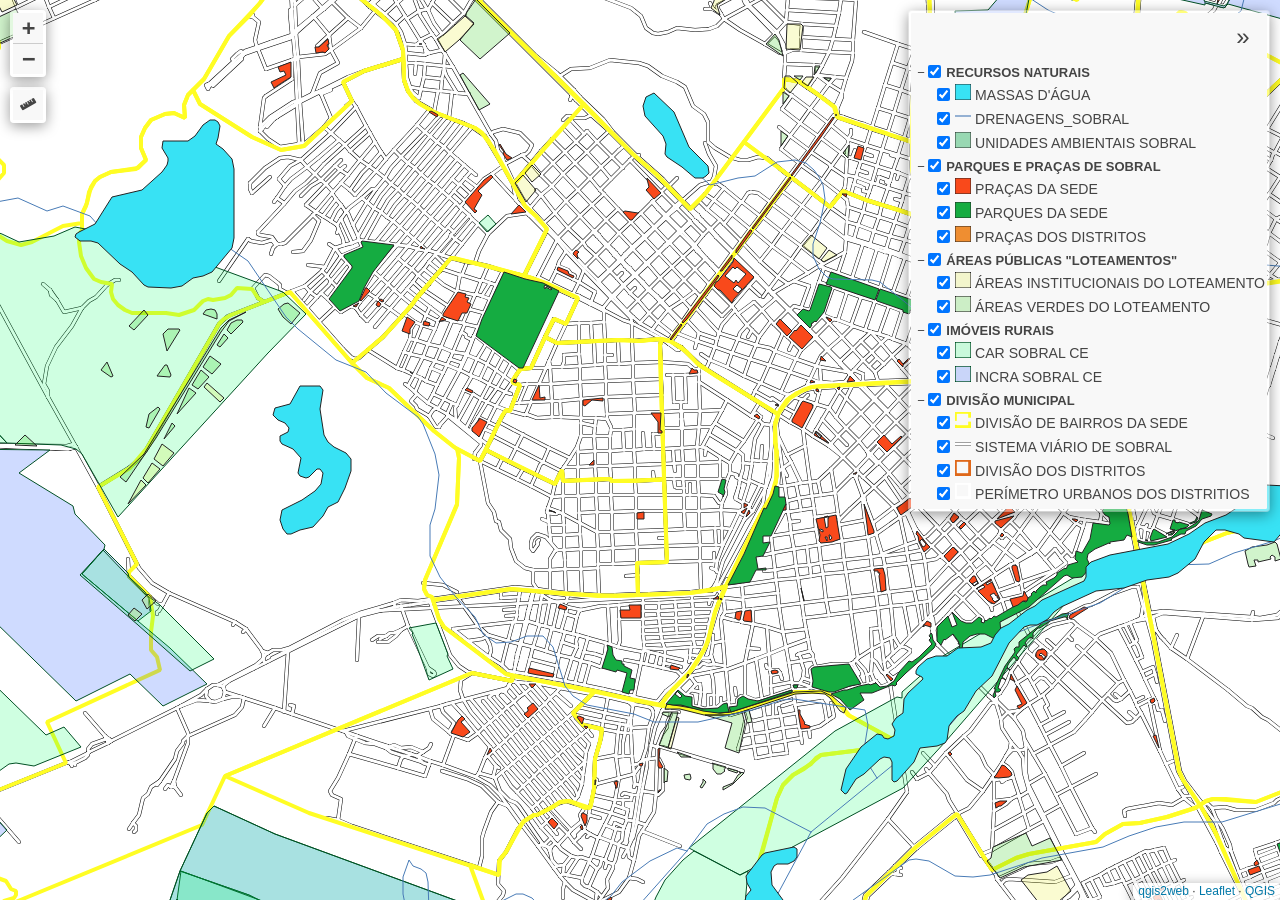
==== commit d91b4e37: "Add files via upload" ====
--- a/index.html
+++ b/index.html
@@ -40,20 +40,24 @@
         <script src="js/leaflet.photon.js"></script>
         <script src="js/leaflet-measure.js"></script>
         <script src="js/leaflet-search.js"></script>
-        <script src="data/PERMETROURBANOSDOSDISTRITIOS_2.js"></script>
-        <script src="data/DIVISODOSDISTRITOS_3.js"></script>
-        <script src="data/SISTEMAVIRIODESOBRAL_4.js"></script>
-        <script src="data/DIVISODEBAIRROSDASEDE_5.js"></script>
-        <script src="data/INCRASOBRALCE_6.js"></script>
-        <script src="data/CARSOBRALCE_7.js"></script>
-        <script src="data/REASVERDESDOLOTEAMENTO_8.js"></script>
-        <script src="data/REASINSTITUCIONAISDOLOTEAMENTO_9.js"></script>
-        <script src="data/DRENAGENS_SOBRAL_10.js"></script>
-        <script src="data/MASSASDGUA_11.js"></script>
+        <script src="data/PERMETROURBANOSDOSDISTRITIOS_0.js"></script>
+        <script src="data/DIVISODOSDISTRITOS_1.js"></script>
+        <script src="data/SISTEMAVIRIODESOBRAL_2.js"></script>
+        <script src="data/DIVISODEBAIRROSDASEDE_3.js"></script>
+        <script src="data/INCRASOBRALCE_4.js"></script>
+        <script src="data/CARSOBRALCE_5.js"></script>
+        <script src="data/REASVERDESDOLOTEAMENTO_6.js"></script>
+        <script src="data/REASINSTITUCIONAISDOLOTEAMENTO_7.js"></script>
+        <script src="data/PRAASDOSDISTRITOS_8.js"></script>
+        <script src="data/PARQUESDASEDE_9.js"></script>
+        <script src="data/PRAASDASEDE_10.js"></script>
+        <script src="data/UNIDADESAMBIENTAISSOBRAL_11.js"></script>
+        <script src="data/DRENAGENS_SOBRAL_12.js"></script>
+        <script src="data/MASSASDGUA_13.js"></script>
         <script>
         var map = L.map('map', {
             zoomControl:false, maxZoom:28, minZoom:1
-        }).fitBounds([[-3.7376766482934904,-40.43179271916169],[-3.6405002454787585,-40.289647839294055]]);
+        }).fitBounds([[-3.695628604006984,-40.37826910444387],[-3.674921513808435,-40.34797997139003]]);
         var hash = new L.Hash(map);
         map.attributionControl.setPrefix('<a href="https://github.com/qgis2web/qgis2web" target="_blank">qgis2web</a> &middot; <a href="https://leafletjs.com" title="A JS library for interactive maps">Leaflet</a> &middot; <a href="https://qgis.org">QGIS</a>');
         var autolinker = new Autolinker({truncate: {length: 30, location: 'smart'}});
@@ -145,31 +149,7 @@
         var bounds_group = new L.featureGroup([]);
         function setBounds() {
         }
-        map.createPane('pane_GoogleRoad_0');
-        map.getPane('pane_GoogleRoad_0').style.zIndex = 400;
-        var layer_GoogleRoad_0 = L.tileLayer('https://mt1.google.com/vt/lyrs=m&x={x}&y={y}&z={z}', {
-            pane: 'pane_GoogleRoad_0',
-            opacity: 1.0,
-            attribution: '<a href="https://www.google.at/permissions/geoguidelines/attr-guide.html">Map data ©2015 Google</a>',
-            minZoom: 1,
-            maxZoom: 28,
-            minNativeZoom: 0,
-            maxNativeZoom: 20
-        });
-        layer_GoogleRoad_0;
-        map.createPane('pane_GoogleSatellite_1');
-        map.getPane('pane_GoogleSatellite_1').style.zIndex = 401;
-        var layer_GoogleSatellite_1 = L.tileLayer('https://mt1.google.com/vt/lyrs=s&x={x}&y={y}&z={z}', {
-            pane: 'pane_GoogleSatellite_1',
-            opacity: 1.0,
-            attribution: '<a href="https://www.google.at/permissions/geoguidelines/attr-guide.html">Map data ©2015 Google</a>',
-            minZoom: 1,
-            maxZoom: 28,
-            minNativeZoom: 0,
-            maxNativeZoom: 20
-        });
-        layer_GoogleSatellite_1;
-        function pop_PERMETROURBANOSDOSDISTRITIOS_2(feature, layer) {
+        function pop_PERMETROURBANOSDOSDISTRITIOS_0(feature, layer) {
             var popupContent = '<table>\
                     <tr>\
                         <td colspan="2"><strong>Name</strong><br />' + (feature.properties['Name'] !== null ? autolinker.link(String(feature.properties['Name']).replace(/'/g, '\'').toLocaleString()) : '') + '</td>\
@@ -182,9 +162,9 @@
 			layer.bindPopup(content, { maxHeight: 400 });
         }
 
-        function style_PERMETROURBANOSDOSDISTRITIOS_2_0() {
-            return {
-                pane: 'pane_PERMETROURBANOSDOSDISTRITIOS_2',
+        function style_PERMETROURBANOSDOSDISTRITIOS_0_0() {
+            return {
+                pane: 'pane_PERMETROURBANOSDOSDISTRITIOS_0',
                 opacity: 1,
                 color: 'rgba(255,255,255,1.0)',
                 dashArray: '',
@@ -195,21 +175,21 @@
                 interactive: true,
             }
         }
-        map.createPane('pane_PERMETROURBANOSDOSDISTRITIOS_2');
-        map.getPane('pane_PERMETROURBANOSDOSDISTRITIOS_2').style.zIndex = 402;
-        map.getPane('pane_PERMETROURBANOSDOSDISTRITIOS_2').style['mix-blend-mode'] = 'normal';
-        var layer_PERMETROURBANOSDOSDISTRITIOS_2 = new L.geoJson(json_PERMETROURBANOSDOSDISTRITIOS_2, {
+        map.createPane('pane_PERMETROURBANOSDOSDISTRITIOS_0');
+        map.getPane('pane_PERMETROURBANOSDOSDISTRITIOS_0').style.zIndex = 400;
+        map.getPane('pane_PERMETROURBANOSDOSDISTRITIOS_0').style['mix-blend-mode'] = 'normal';
+        var layer_PERMETROURBANOSDOSDISTRITIOS_0 = new L.geoJson(json_PERMETROURBANOSDOSDISTRITIOS_0, {
             attribution: '',
             interactive: true,
-            dataVar: 'json_PERMETROURBANOSDOSDISTRITIOS_2',
-            layerName: 'layer_PERMETROURBANOSDOSDISTRITIOS_2',
-            pane: 'pane_PERMETROURBANOSDOSDISTRITIOS_2',
-            onEachFeature: pop_PERMETROURBANOSDOSDISTRITIOS_2,
-            style: style_PERMETROURBANOSDOSDISTRITIOS_2_0,
-        });
-        bounds_group.addLayer(layer_PERMETROURBANOSDOSDISTRITIOS_2);
-        map.addLayer(layer_PERMETROURBANOSDOSDISTRITIOS_2);
-        function pop_DIVISODOSDISTRITOS_3(feature, layer) {
+            dataVar: 'json_PERMETROURBANOSDOSDISTRITIOS_0',
+            layerName: 'layer_PERMETROURBANOSDOSDISTRITIOS_0',
+            pane: 'pane_PERMETROURBANOSDOSDISTRITIOS_0',
+            onEachFeature: pop_PERMETROURBANOSDOSDISTRITIOS_0,
+            style: style_PERMETROURBANOSDOSDISTRITIOS_0_0,
+        });
+        bounds_group.addLayer(layer_PERMETROURBANOSDOSDISTRITIOS_0);
+        map.addLayer(layer_PERMETROURBANOSDOSDISTRITIOS_0);
+        function pop_DIVISODOSDISTRITOS_1(feature, layer) {
             var popupContent = '<table>\
                     <tr>\
                         <td colspan="2"><strong>name</strong><br />' + (feature.properties['name'] !== null ? autolinker.link(String(feature.properties['name']).replace(/'/g, '\'').toLocaleString()) : '') + '</td>\
@@ -222,9 +202,9 @@
 			layer.bindPopup(content, { maxHeight: 400 });
         }
 
-        function style_DIVISODOSDISTRITOS_3_0() {
-            return {
-                pane: 'pane_DIVISODOSDISTRITOS_3',
+        function style_DIVISODOSDISTRITOS_1_0() {
+            return {
+                pane: 'pane_DIVISODOSDISTRITOS_1',
                 opacity: 1,
                 color: 'rgba(223,104,26,1.0)',
                 dashArray: '',
@@ -235,21 +215,21 @@
                 interactive: true,
             }
         }
-        map.createPane('pane_DIVISODOSDISTRITOS_3');
-        map.getPane('pane_DIVISODOSDISTRITOS_3').style.zIndex = 403;
-        map.getPane('pane_DIVISODOSDISTRITOS_3').style['mix-blend-mode'] = 'normal';
-        var layer_DIVISODOSDISTRITOS_3 = new L.geoJson(json_DIVISODOSDISTRITOS_3, {
+        map.createPane('pane_DIVISODOSDISTRITOS_1');
+        map.getPane('pane_DIVISODOSDISTRITOS_1').style.zIndex = 401;
+        map.getPane('pane_DIVISODOSDISTRITOS_1').style['mix-blend-mode'] = 'normal';
+        var layer_DIVISODOSDISTRITOS_1 = new L.geoJson(json_DIVISODOSDISTRITOS_1, {
             attribution: '',
             interactive: true,
-            dataVar: 'json_DIVISODOSDISTRITOS_3',
-            layerName: 'layer_DIVISODOSDISTRITOS_3',
-            pane: 'pane_DIVISODOSDISTRITOS_3',
-            onEachFeature: pop_DIVISODOSDISTRITOS_3,
-            style: style_DIVISODOSDISTRITOS_3_0,
-        });
-        bounds_group.addLayer(layer_DIVISODOSDISTRITOS_3);
-        map.addLayer(layer_DIVISODOSDISTRITOS_3);
-        function pop_SISTEMAVIRIODESOBRAL_4(feature, layer) {
+            dataVar: 'json_DIVISODOSDISTRITOS_1',
+            layerName: 'layer_DIVISODOSDISTRITOS_1',
+            pane: 'pane_DIVISODOSDISTRITOS_1',
+            onEachFeature: pop_DIVISODOSDISTRITOS_1,
+            style: style_DIVISODOSDISTRITOS_1_0,
+        });
+        bounds_group.addLayer(layer_DIVISODOSDISTRITOS_1);
+        map.addLayer(layer_DIVISODOSDISTRITOS_1);
+        function pop_SISTEMAVIRIODESOBRAL_2(feature, layer) {
             var popupContent = '<table>\
                     <tr>\
                         <td colspan="2"><strong>log_ofic</strong><br />' + (feature.properties['log_ofic'] !== null ? autolinker.link(String(feature.properties['log_ofic']).replace(/'/g, '\'').toLocaleString()) : '') + '</td>\
@@ -262,9 +242,9 @@
 			layer.bindPopup(content, { maxHeight: 400 });
         }
 
-        function style_SISTEMAVIRIODESOBRAL_4_0() {
-            return {
-                pane: 'pane_SISTEMAVIRIODESOBRAL_4',
+        function style_SISTEMAVIRIODESOBRAL_2_0() {
+            return {
+                pane: 'pane_SISTEMAVIRIODESOBRAL_2',
                 opacity: 1,
                 color: 'rgba(0,0,0,1.0)',
                 dashArray: '',
@@ -275,9 +255,9 @@
                 interactive: true,
             }
         }
-        function style_SISTEMAVIRIODESOBRAL_4_1() {
-            return {
-                pane: 'pane_SISTEMAVIRIODESOBRAL_4',
+        function style_SISTEMAVIRIODESOBRAL_2_1() {
+            return {
+                pane: 'pane_SISTEMAVIRIODESOBRAL_2',
                 opacity: 1,
                 color: 'rgba(255,255,255,1.0)',
                 dashArray: '',
@@ -288,21 +268,21 @@
                 interactive: true,
             }
         }
-        map.createPane('pane_SISTEMAVIRIODESOBRAL_4');
-        map.getPane('pane_SISTEMAVIRIODESOBRAL_4').style.zIndex = 404;
-        map.getPane('pane_SISTEMAVIRIODESOBRAL_4').style['mix-blend-mode'] = 'normal';
-        var layer_SISTEMAVIRIODESOBRAL_4 = new L.geoJson.multiStyle(json_SISTEMAVIRIODESOBRAL_4, {
+        map.createPane('pane_SISTEMAVIRIODESOBRAL_2');
+        map.getPane('pane_SISTEMAVIRIODESOBRAL_2').style.zIndex = 402;
+        map.getPane('pane_SISTEMAVIRIODESOBRAL_2').style['mix-blend-mode'] = 'normal';
+        var layer_SISTEMAVIRIODESOBRAL_2 = new L.geoJson.multiStyle(json_SISTEMAVIRIODESOBRAL_2, {
             attribution: '',
             interactive: true,
-            dataVar: 'json_SISTEMAVIRIODESOBRAL_4',
-            layerName: 'layer_SISTEMAVIRIODESOBRAL_4',
-            pane: 'pane_SISTEMAVIRIODESOBRAL_4',
-            onEachFeature: pop_SISTEMAVIRIODESOBRAL_4,
-            styles: [style_SISTEMAVIRIODESOBRAL_4_0,style_SISTEMAVIRIODESOBRAL_4_1,]
-        });
-        bounds_group.addLayer(layer_SISTEMAVIRIODESOBRAL_4);
-        map.addLayer(layer_SISTEMAVIRIODESOBRAL_4);
-        function pop_DIVISODEBAIRROSDASEDE_5(feature, layer) {
+            dataVar: 'json_SISTEMAVIRIODESOBRAL_2',
+            layerName: 'layer_SISTEMAVIRIODESOBRAL_2',
+            pane: 'pane_SISTEMAVIRIODESOBRAL_2',
+            onEachFeature: pop_SISTEMAVIRIODESOBRAL_2,
+            styles: [style_SISTEMAVIRIODESOBRAL_2_0,style_SISTEMAVIRIODESOBRAL_2_1,]
+        });
+        bounds_group.addLayer(layer_SISTEMAVIRIODESOBRAL_2);
+        map.addLayer(layer_SISTEMAVIRIODESOBRAL_2);
+        function pop_DIVISODEBAIRROSDASEDE_3(feature, layer) {
             var popupContent = '<table>\
                     <tr>\
                         <td colspan="2"><strong>name</strong><br />' + (feature.properties['name'] !== null ? autolinker.link(String(feature.properties['name']).replace(/'/g, '\'').toLocaleString()) : '') + '</td>\
@@ -315,9 +295,9 @@
 			layer.bindPopup(content, { maxHeight: 400 });
         }
 
-        function style_DIVISODEBAIRROSDASEDE_5_0() {
-            return {
-                pane: 'pane_DIVISODEBAIRROSDASEDE_5',
+        function style_DIVISODEBAIRROSDASEDE_3_0() {
+            return {
+                pane: 'pane_DIVISODEBAIRROSDASEDE_3',
                 opacity: 1,
                 color: 'rgba(255,253,36,1.0)',
                 dashArray: '',
@@ -328,21 +308,21 @@
                 interactive: true,
             }
         }
-        map.createPane('pane_DIVISODEBAIRROSDASEDE_5');
-        map.getPane('pane_DIVISODEBAIRROSDASEDE_5').style.zIndex = 405;
-        map.getPane('pane_DIVISODEBAIRROSDASEDE_5').style['mix-blend-mode'] = 'normal';
-        var layer_DIVISODEBAIRROSDASEDE_5 = new L.geoJson(json_DIVISODEBAIRROSDASEDE_5, {
+        map.createPane('pane_DIVISODEBAIRROSDASEDE_3');
+        map.getPane('pane_DIVISODEBAIRROSDASEDE_3').style.zIndex = 403;
+        map.getPane('pane_DIVISODEBAIRROSDASEDE_3').style['mix-blend-mode'] = 'normal';
+        var layer_DIVISODEBAIRROSDASEDE_3 = new L.geoJson(json_DIVISODEBAIRROSDASEDE_3, {
             attribution: '',
             interactive: true,
-            dataVar: 'json_DIVISODEBAIRROSDASEDE_5',
-            layerName: 'layer_DIVISODEBAIRROSDASEDE_5',
-            pane: 'pane_DIVISODEBAIRROSDASEDE_5',
-            onEachFeature: pop_DIVISODEBAIRROSDASEDE_5,
-            style: style_DIVISODEBAIRROSDASEDE_5_0,
-        });
-        bounds_group.addLayer(layer_DIVISODEBAIRROSDASEDE_5);
-        map.addLayer(layer_DIVISODEBAIRROSDASEDE_5);
-        function pop_INCRASOBRALCE_6(feature, layer) {
+            dataVar: 'json_DIVISODEBAIRROSDASEDE_3',
+            layerName: 'layer_DIVISODEBAIRROSDASEDE_3',
+            pane: 'pane_DIVISODEBAIRROSDASEDE_3',
+            onEachFeature: pop_DIVISODEBAIRROSDASEDE_3,
+            style: style_DIVISODEBAIRROSDASEDE_3_0,
+        });
+        bounds_group.addLayer(layer_DIVISODEBAIRROSDASEDE_3);
+        map.addLayer(layer_DIVISODEBAIRROSDASEDE_3);
+        function pop_INCRASOBRALCE_4(feature, layer) {
             var popupContent = '<table>\
                     <tr>\
                         <td colspan="2"><strong>codigo_imo</strong><br />' + (feature.properties['codigo_imo'] !== null ? autolinker.link(String(feature.properties['codigo_imo']).replace(/'/g, '\'').toLocaleString()) : '') + '</td>\
@@ -355,9 +335,9 @@
 			layer.bindPopup(content, { maxHeight: 400 });
         }
 
-        function style_INCRASOBRALCE_6_0() {
-            return {
-                pane: 'pane_INCRASOBRALCE_6',
+        function style_INCRASOBRALCE_4_0() {
+            return {
+                pane: 'pane_INCRASOBRALCE_4',
                 opacity: 1,
                 color: 'rgba(0,80,36,1.0)',
                 dashArray: '',
@@ -370,21 +350,21 @@
                 interactive: true,
             }
         }
-        map.createPane('pane_INCRASOBRALCE_6');
-        map.getPane('pane_INCRASOBRALCE_6').style.zIndex = 406;
-        map.getPane('pane_INCRASOBRALCE_6').style['mix-blend-mode'] = 'normal';
-        var layer_INCRASOBRALCE_6 = new L.geoJson(json_INCRASOBRALCE_6, {
+        map.createPane('pane_INCRASOBRALCE_4');
+        map.getPane('pane_INCRASOBRALCE_4').style.zIndex = 404;
+        map.getPane('pane_INCRASOBRALCE_4').style['mix-blend-mode'] = 'normal';
+        var layer_INCRASOBRALCE_4 = new L.geoJson(json_INCRASOBRALCE_4, {
             attribution: '',
             interactive: true,
-            dataVar: 'json_INCRASOBRALCE_6',
-            layerName: 'layer_INCRASOBRALCE_6',
-            pane: 'pane_INCRASOBRALCE_6',
-            onEachFeature: pop_INCRASOBRALCE_6,
-            style: style_INCRASOBRALCE_6_0,
-        });
-        bounds_group.addLayer(layer_INCRASOBRALCE_6);
-        map.addLayer(layer_INCRASOBRALCE_6);
-        function pop_CARSOBRALCE_7(feature, layer) {
+            dataVar: 'json_INCRASOBRALCE_4',
+            layerName: 'layer_INCRASOBRALCE_4',
+            pane: 'pane_INCRASOBRALCE_4',
+            onEachFeature: pop_INCRASOBRALCE_4,
+            style: style_INCRASOBRALCE_4_0,
+        });
+        bounds_group.addLayer(layer_INCRASOBRALCE_4);
+        map.addLayer(layer_INCRASOBRALCE_4);
+        function pop_CARSOBRALCE_5(feature, layer) {
             var popupContent = '<table>\
                     <tr>\
                         <td colspan="2"><strong>cod_imovel</strong><br />' + (feature.properties['cod_imovel'] !== null ? autolinker.link(String(feature.properties['cod_imovel']).replace(/'/g, '\'').toLocaleString()) : '') + '</td>\
@@ -397,9 +377,9 @@
 			layer.bindPopup(content, { maxHeight: 400 });
         }
 
-        function style_CARSOBRALCE_7_0() {
-            return {
-                pane: 'pane_CARSOBRALCE_7',
+        function style_CARSOBRALCE_5_0() {
+            return {
+                pane: 'pane_CARSOBRALCE_5',
                 opacity: 1,
                 color: 'rgba(0,80,36,1.0)',
                 dashArray: '',
@@ -412,21 +392,21 @@
                 interactive: true,
             }
         }
-        map.createPane('pane_CARSOBRALCE_7');
-        map.getPane('pane_CARSOBRALCE_7').style.zIndex = 407;
-        map.getPane('pane_CARSOBRALCE_7').style['mix-blend-mode'] = 'normal';
-        var layer_CARSOBRALCE_7 = new L.geoJson(json_CARSOBRALCE_7, {
+        map.createPane('pane_CARSOBRALCE_5');
+        map.getPane('pane_CARSOBRALCE_5').style.zIndex = 405;
+        map.getPane('pane_CARSOBRALCE_5').style['mix-blend-mode'] = 'normal';
+        var layer_CARSOBRALCE_5 = new L.geoJson(json_CARSOBRALCE_5, {
             attribution: '',
             interactive: true,
-            dataVar: 'json_CARSOBRALCE_7',
-            layerName: 'layer_CARSOBRALCE_7',
-            pane: 'pane_CARSOBRALCE_7',
-            onEachFeature: pop_CARSOBRALCE_7,
-            style: style_CARSOBRALCE_7_0,
-        });
-        bounds_group.addLayer(layer_CARSOBRALCE_7);
-        map.addLayer(layer_CARSOBRALCE_7);
-        function pop_REASVERDESDOLOTEAMENTO_8(feature, layer) {
+            dataVar: 'json_CARSOBRALCE_5',
+            layerName: 'layer_CARSOBRALCE_5',
+            pane: 'pane_CARSOBRALCE_5',
+            onEachFeature: pop_CARSOBRALCE_5,
+            style: style_CARSOBRALCE_5_0,
+        });
+        bounds_group.addLayer(layer_CARSOBRALCE_5);
+        map.addLayer(layer_CARSOBRALCE_5);
+        function pop_REASVERDESDOLOTEAMENTO_6(feature, layer) {
             var popupContent = '<table>\
                     <tr>\
                         <td colspan="2">' + (feature.properties['fid'] !== null ? autolinker.link(String(feature.properties['fid']).replace(/'/g, '\'').toLocaleString()) : '') + '</td>\
@@ -439,9 +419,9 @@
 			layer.bindPopup(content, { maxHeight: 400 });
         }
 
-        function style_REASVERDESDOLOTEAMENTO_8_0() {
-            return {
-                pane: 'pane_REASVERDESDOLOTEAMENTO_8',
+        function style_REASVERDESDOLOTEAMENTO_6_0() {
+            return {
+                pane: 'pane_REASVERDESDOLOTEAMENTO_6',
                 opacity: 1,
                 color: 'rgba(35,35,35,1.0)',
                 dashArray: '',
@@ -454,21 +434,21 @@
                 interactive: false,
             }
         }
-        map.createPane('pane_REASVERDESDOLOTEAMENTO_8');
-        map.getPane('pane_REASVERDESDOLOTEAMENTO_8').style.zIndex = 408;
-        map.getPane('pane_REASVERDESDOLOTEAMENTO_8').style['mix-blend-mode'] = 'normal';
-        var layer_REASVERDESDOLOTEAMENTO_8 = new L.geoJson(json_REASVERDESDOLOTEAMENTO_8, {
+        map.createPane('pane_REASVERDESDOLOTEAMENTO_6');
+        map.getPane('pane_REASVERDESDOLOTEAMENTO_6').style.zIndex = 406;
+        map.getPane('pane_REASVERDESDOLOTEAMENTO_6').style['mix-blend-mode'] = 'normal';
+        var layer_REASVERDESDOLOTEAMENTO_6 = new L.geoJson(json_REASVERDESDOLOTEAMENTO_6, {
             attribution: '',
             interactive: false,
-            dataVar: 'json_REASVERDESDOLOTEAMENTO_8',
-            layerName: 'layer_REASVERDESDOLOTEAMENTO_8',
-            pane: 'pane_REASVERDESDOLOTEAMENTO_8',
-            onEachFeature: pop_REASVERDESDOLOTEAMENTO_8,
-            style: style_REASVERDESDOLOTEAMENTO_8_0,
-        });
-        bounds_group.addLayer(layer_REASVERDESDOLOTEAMENTO_8);
-        map.addLayer(layer_REASVERDESDOLOTEAMENTO_8);
-        function pop_REASINSTITUCIONAISDOLOTEAMENTO_9(feature, layer) {
+            dataVar: 'json_REASVERDESDOLOTEAMENTO_6',
+            layerName: 'layer_REASVERDESDOLOTEAMENTO_6',
+            pane: 'pane_REASVERDESDOLOTEAMENTO_6',
+            onEachFeature: pop_REASVERDESDOLOTEAMENTO_6,
+            style: style_REASVERDESDOLOTEAMENTO_6_0,
+        });
+        bounds_group.addLayer(layer_REASVERDESDOLOTEAMENTO_6);
+        map.addLayer(layer_REASVERDESDOLOTEAMENTO_6);
+        function pop_REASINSTITUCIONAISDOLOTEAMENTO_7(feature, layer) {
             var popupContent = '<table>\
                     <tr>\
                         <td colspan="2">' + (feature.properties['fid'] !== null ? autolinker.link(String(feature.properties['fid']).replace(/'/g, '\'').toLocaleString()) : '') + '</td>\
@@ -481,9 +461,9 @@
 			layer.bindPopup(content, { maxHeight: 400 });
         }
 
-        function style_REASINSTITUCIONAISDOLOTEAMENTO_9_0() {
-            return {
-                pane: 'pane_REASINSTITUCIONAISDOLOTEAMENTO_9',
+        function style_REASINSTITUCIONAISDOLOTEAMENTO_7_0() {
+            return {
+                pane: 'pane_REASINSTITUCIONAISDOLOTEAMENTO_7',
                 opacity: 1,
                 color: 'rgba(35,35,35,1.0)',
                 dashArray: '',
@@ -496,21 +476,237 @@
                 interactive: false,
             }
         }
-        map.createPane('pane_REASINSTITUCIONAISDOLOTEAMENTO_9');
-        map.getPane('pane_REASINSTITUCIONAISDOLOTEAMENTO_9').style.zIndex = 409;
-        map.getPane('pane_REASINSTITUCIONAISDOLOTEAMENTO_9').style['mix-blend-mode'] = 'normal';
-        var layer_REASINSTITUCIONAISDOLOTEAMENTO_9 = new L.geoJson(json_REASINSTITUCIONAISDOLOTEAMENTO_9, {
+        map.createPane('pane_REASINSTITUCIONAISDOLOTEAMENTO_7');
+        map.getPane('pane_REASINSTITUCIONAISDOLOTEAMENTO_7').style.zIndex = 407;
+        map.getPane('pane_REASINSTITUCIONAISDOLOTEAMENTO_7').style['mix-blend-mode'] = 'normal';
+        var layer_REASINSTITUCIONAISDOLOTEAMENTO_7 = new L.geoJson(json_REASINSTITUCIONAISDOLOTEAMENTO_7, {
             attribution: '',
             interactive: false,
-            dataVar: 'json_REASINSTITUCIONAISDOLOTEAMENTO_9',
-            layerName: 'layer_REASINSTITUCIONAISDOLOTEAMENTO_9',
-            pane: 'pane_REASINSTITUCIONAISDOLOTEAMENTO_9',
-            onEachFeature: pop_REASINSTITUCIONAISDOLOTEAMENTO_9,
-            style: style_REASINSTITUCIONAISDOLOTEAMENTO_9_0,
-        });
-        bounds_group.addLayer(layer_REASINSTITUCIONAISDOLOTEAMENTO_9);
-        map.addLayer(layer_REASINSTITUCIONAISDOLOTEAMENTO_9);
-        function pop_DRENAGENS_SOBRAL_10(feature, layer) {
+            dataVar: 'json_REASINSTITUCIONAISDOLOTEAMENTO_7',
+            layerName: 'layer_REASINSTITUCIONAISDOLOTEAMENTO_7',
+            pane: 'pane_REASINSTITUCIONAISDOLOTEAMENTO_7',
+            onEachFeature: pop_REASINSTITUCIONAISDOLOTEAMENTO_7,
+            style: style_REASINSTITUCIONAISDOLOTEAMENTO_7_0,
+        });
+        bounds_group.addLayer(layer_REASINSTITUCIONAISDOLOTEAMENTO_7);
+        map.addLayer(layer_REASINSTITUCIONAISDOLOTEAMENTO_7);
+        function pop_PRAASDOSDISTRITOS_8(feature, layer) {
+            var popupContent = '<table>\
+                    <tr>\
+                        <td colspan="2"><strong>nome</strong><br />' + (feature.properties['nome'] !== null ? autolinker.link(String(feature.properties['nome']).replace(/'/g, '\'').toLocaleString()) : '') + '</td>\
+                    </tr>\
+                    <tr>\
+                        <td colspan="2"><strong>nome_popul</strong><br />' + (feature.properties['nome_popul'] !== null ? autolinker.link(String(feature.properties['nome_popul']).replace(/'/g, '\'').toLocaleString()) : '') + '</td>\
+                    </tr>\
+                </table>';
+            var content = removeEmptyRowsFromPopupContent(popupContent, feature);
+			layer.on('popupopen', function(e) {
+				addClassToPopupIfMedia(content, e.popup);
+			});
+			layer.bindPopup(content, { maxHeight: 400 });
+        }
+
+        function style_PRAASDOSDISTRITOS_8_0() {
+            return {
+                pane: 'pane_PRAASDOSDISTRITOS_8',
+                opacity: 1,
+                color: 'rgba(35,35,35,1.0)',
+                dashArray: '',
+                lineCap: 'butt',
+                lineJoin: 'miter',
+                weight: 1.0, 
+                fill: true,
+                fillOpacity: 1,
+                fillColor: 'rgba(239,142,49,1.0)',
+                interactive: true,
+            }
+        }
+        map.createPane('pane_PRAASDOSDISTRITOS_8');
+        map.getPane('pane_PRAASDOSDISTRITOS_8').style.zIndex = 408;
+        map.getPane('pane_PRAASDOSDISTRITOS_8').style['mix-blend-mode'] = 'normal';
+        var layer_PRAASDOSDISTRITOS_8 = new L.geoJson(json_PRAASDOSDISTRITOS_8, {
+            attribution: '',
+            interactive: true,
+            dataVar: 'json_PRAASDOSDISTRITOS_8',
+            layerName: 'layer_PRAASDOSDISTRITOS_8',
+            pane: 'pane_PRAASDOSDISTRITOS_8',
+            onEachFeature: pop_PRAASDOSDISTRITOS_8,
+            style: style_PRAASDOSDISTRITOS_8_0,
+        });
+        bounds_group.addLayer(layer_PRAASDOSDISTRITOS_8);
+        map.addLayer(layer_PRAASDOSDISTRITOS_8);
+        function pop_PARQUESDASEDE_9(feature, layer) {
+            var popupContent = '<table>\
+                    <tr>\
+                        <td colspan="2"><strong>nome</strong><br />' + (feature.properties['nome'] !== null ? autolinker.link(String(feature.properties['nome']).replace(/'/g, '\'').toLocaleString()) : '') + '</td>\
+                    </tr>\
+                    <tr>\
+                        <td colspan="2"><strong>nome_popul</strong><br />' + (feature.properties['nome_popul'] !== null ? autolinker.link(String(feature.properties['nome_popul']).replace(/'/g, '\'').toLocaleString()) : '') + '</td>\
+                    </tr>\
+                    <tr>\
+                        <td colspan="2"><strong>bairro</strong><br />' + (feature.properties['bairro'] !== null ? autolinker.link(String(feature.properties['bairro']).replace(/'/g, '\'').toLocaleString()) : '') + '</td>\
+                    </tr>\
+                </table>';
+            var content = removeEmptyRowsFromPopupContent(popupContent, feature);
+			layer.on('popupopen', function(e) {
+				addClassToPopupIfMedia(content, e.popup);
+			});
+			layer.bindPopup(content, { maxHeight: 400 });
+        }
+
+        function style_PARQUESDASEDE_9_0() {
+            return {
+                pane: 'pane_PARQUESDASEDE_9',
+                opacity: 1,
+                color: 'rgba(35,35,35,1.0)',
+                dashArray: '',
+                lineCap: 'butt',
+                lineJoin: 'miter',
+                weight: 1.0, 
+                fill: true,
+                fillOpacity: 1,
+                fillColor: 'rgba(21,172,65,1.0)',
+                interactive: true,
+            }
+        }
+        map.createPane('pane_PARQUESDASEDE_9');
+        map.getPane('pane_PARQUESDASEDE_9').style.zIndex = 409;
+        map.getPane('pane_PARQUESDASEDE_9').style['mix-blend-mode'] = 'normal';
+        var layer_PARQUESDASEDE_9 = new L.geoJson(json_PARQUESDASEDE_9, {
+            attribution: '',
+            interactive: true,
+            dataVar: 'json_PARQUESDASEDE_9',
+            layerName: 'layer_PARQUESDASEDE_9',
+            pane: 'pane_PARQUESDASEDE_9',
+            onEachFeature: pop_PARQUESDASEDE_9,
+            style: style_PARQUESDASEDE_9_0,
+        });
+        bounds_group.addLayer(layer_PARQUESDASEDE_9);
+        map.addLayer(layer_PARQUESDASEDE_9);
+        function pop_PRAASDASEDE_10(feature, layer) {
+            var popupContent = '<table>\
+                    <tr>\
+                        <td colspan="2"><strong>nome</strong><br />' + (feature.properties['nome'] !== null ? autolinker.link(String(feature.properties['nome']).replace(/'/g, '\'').toLocaleString()) : '') + '</td>\
+                    </tr>\
+                    <tr>\
+                        <td colspan="2"><strong>nome_popul</strong><br />' + (feature.properties['nome_popul'] !== null ? autolinker.link(String(feature.properties['nome_popul']).replace(/'/g, '\'').toLocaleString()) : '') + '</td>\
+                    </tr>\
+                    <tr>\
+                        <td colspan="2"><strong>bairro</strong><br />' + (feature.properties['bairro'] !== null ? autolinker.link(String(feature.properties['bairro']).replace(/'/g, '\'').toLocaleString()) : '') + '</td>\
+                    </tr>\
+                </table>';
+            var content = removeEmptyRowsFromPopupContent(popupContent, feature);
+			layer.on('popupopen', function(e) {
+				addClassToPopupIfMedia(content, e.popup);
+			});
+			layer.bindPopup(content, { maxHeight: 400 });
+        }
+
+        function style_PRAASDASEDE_10_0() {
+            return {
+                pane: 'pane_PRAASDASEDE_10',
+                opacity: 1,
+                color: 'rgba(35,35,35,1.0)',
+                dashArray: '',
+                lineCap: 'butt',
+                lineJoin: 'miter',
+                weight: 1.0, 
+                fill: true,
+                fillOpacity: 1,
+                fillColor: 'rgba(249,73,27,1.0)',
+                interactive: true,
+            }
+        }
+        map.createPane('pane_PRAASDASEDE_10');
+        map.getPane('pane_PRAASDASEDE_10').style.zIndex = 410;
+        map.getPane('pane_PRAASDASEDE_10').style['mix-blend-mode'] = 'normal';
+        var layer_PRAASDASEDE_10 = new L.geoJson(json_PRAASDASEDE_10, {
+            attribution: '',
+            interactive: true,
+            dataVar: 'json_PRAASDASEDE_10',
+            layerName: 'layer_PRAASDASEDE_10',
+            pane: 'pane_PRAASDASEDE_10',
+            onEachFeature: pop_PRAASDASEDE_10,
+            style: style_PRAASDASEDE_10_0,
+        });
+        bounds_group.addLayer(layer_PRAASDASEDE_10);
+        map.addLayer(layer_PRAASDASEDE_10);
+        function pop_UNIDADESAMBIENTAISSOBRAL_11(feature, layer) {
+            var popupContent = '<table>\
+                    <tr>\
+                        <td colspan="2">' + (feature.properties['Name'] !== null ? autolinker.link(String(feature.properties['Name']).replace(/'/g, '\'').toLocaleString()) : '') + '</td>\
+                    </tr>\
+                    <tr>\
+                        <td colspan="2">' + (feature.properties['description'] !== null ? autolinker.link(String(feature.properties['description']).replace(/'/g, '\'').toLocaleString()) : '') + '</td>\
+                    </tr>\
+                    <tr>\
+                        <td colspan="2">' + (feature.properties['timestamp'] !== null ? autolinker.link(String(feature.properties['timestamp']).replace(/'/g, '\'').toLocaleString()) : '') + '</td>\
+                    </tr>\
+                    <tr>\
+                        <td colspan="2">' + (feature.properties['begin'] !== null ? autolinker.link(String(feature.properties['begin']).replace(/'/g, '\'').toLocaleString()) : '') + '</td>\
+                    </tr>\
+                    <tr>\
+                        <td colspan="2">' + (feature.properties['end'] !== null ? autolinker.link(String(feature.properties['end']).replace(/'/g, '\'').toLocaleString()) : '') + '</td>\
+                    </tr>\
+                    <tr>\
+                        <td colspan="2">' + (feature.properties['altitudeMode'] !== null ? autolinker.link(String(feature.properties['altitudeMode']).replace(/'/g, '\'').toLocaleString()) : '') + '</td>\
+                    </tr>\
+                    <tr>\
+                        <td colspan="2">' + (feature.properties['tessellate'] !== null ? autolinker.link(String(feature.properties['tessellate']).replace(/'/g, '\'').toLocaleString()) : '') + '</td>\
+                    </tr>\
+                    <tr>\
+                        <td colspan="2">' + (feature.properties['extrude'] !== null ? autolinker.link(String(feature.properties['extrude']).replace(/'/g, '\'').toLocaleString()) : '') + '</td>\
+                    </tr>\
+                    <tr>\
+                        <td colspan="2">' + (feature.properties['visibility'] !== null ? autolinker.link(String(feature.properties['visibility']).replace(/'/g, '\'').toLocaleString()) : '') + '</td>\
+                    </tr>\
+                    <tr>\
+                        <td colspan="2">' + (feature.properties['drawOrder'] !== null ? autolinker.link(String(feature.properties['drawOrder']).replace(/'/g, '\'').toLocaleString()) : '') + '</td>\
+                    </tr>\
+                    <tr>\
+                        <td colspan="2">' + (feature.properties['icon'] !== null ? autolinker.link(String(feature.properties['icon']).replace(/'/g, '\'').toLocaleString()) : '') + '</td>\
+                    </tr>\
+                    <tr>\
+                        <td colspan="2">' + (feature.properties['id2'] !== null ? autolinker.link(String(feature.properties['id2']).replace(/'/g, '\'').toLocaleString()) : '') + '</td>\
+                    </tr>\
+                </table>';
+            var content = removeEmptyRowsFromPopupContent(popupContent, feature);
+			layer.on('popupopen', function(e) {
+				addClassToPopupIfMedia(content, e.popup);
+			});
+			layer.bindPopup(content, { maxHeight: 400 });
+        }
+
+        function style_UNIDADESAMBIENTAISSOBRAL_11_0() {
+            return {
+                pane: 'pane_UNIDADESAMBIENTAISSOBRAL_11',
+                opacity: 1,
+                color: 'rgba(35,35,35,1.0)',
+                dashArray: '',
+                lineCap: 'butt',
+                lineJoin: 'miter',
+                weight: 1.0, 
+                fill: true,
+                fillOpacity: 1,
+                fillColor: 'rgba(152,216,178,1.0)',
+                interactive: false,
+            }
+        }
+        map.createPane('pane_UNIDADESAMBIENTAISSOBRAL_11');
+        map.getPane('pane_UNIDADESAMBIENTAISSOBRAL_11').style.zIndex = 411;
+        map.getPane('pane_UNIDADESAMBIENTAISSOBRAL_11').style['mix-blend-mode'] = 'normal';
+        var layer_UNIDADESAMBIENTAISSOBRAL_11 = new L.geoJson(json_UNIDADESAMBIENTAISSOBRAL_11, {
+            attribution: '',
+            interactive: false,
+            dataVar: 'json_UNIDADESAMBIENTAISSOBRAL_11',
+            layerName: 'layer_UNIDADESAMBIENTAISSOBRAL_11',
+            pane: 'pane_UNIDADESAMBIENTAISSOBRAL_11',
+            onEachFeature: pop_UNIDADESAMBIENTAISSOBRAL_11,
+            style: style_UNIDADESAMBIENTAISSOBRAL_11_0,
+        });
+        bounds_group.addLayer(layer_UNIDADESAMBIENTAISSOBRAL_11);
+        map.addLayer(layer_UNIDADESAMBIENTAISSOBRAL_11);
+        function pop_DRENAGENS_SOBRAL_12(feature, layer) {
             var popupContent = '<table>\
                     <tr>\
                         <td colspan="2">' + (feature.properties['fid'] !== null ? autolinker.link(String(feature.properties['fid']).replace(/'/g, '\'').toLocaleString()) : '') + '</td>\
@@ -607,9 +803,9 @@
 			layer.bindPopup(content, { maxHeight: 400 });
         }
 
-        function style_DRENAGENS_SOBRAL_10_0() {
-            return {
-                pane: 'pane_DRENAGENS_SOBRAL_10',
+        function style_DRENAGENS_SOBRAL_12_0() {
+            return {
+                pane: 'pane_DRENAGENS_SOBRAL_12',
                 opacity: 1,
                 color: 'rgba(72,123,182,1.0)',
                 dashArray: '',
@@ -620,21 +816,21 @@
                 interactive: false,
             }
         }
-        map.createPane('pane_DRENAGENS_SOBRAL_10');
-        map.getPane('pane_DRENAGENS_SOBRAL_10').style.zIndex = 410;
-        map.getPane('pane_DRENAGENS_SOBRAL_10').style['mix-blend-mode'] = 'normal';
-        var layer_DRENAGENS_SOBRAL_10 = new L.geoJson(json_DRENAGENS_SOBRAL_10, {
+        map.createPane('pane_DRENAGENS_SOBRAL_12');
+        map.getPane('pane_DRENAGENS_SOBRAL_12').style.zIndex = 412;
+        map.getPane('pane_DRENAGENS_SOBRAL_12').style['mix-blend-mode'] = 'normal';
+        var layer_DRENAGENS_SOBRAL_12 = new L.geoJson(json_DRENAGENS_SOBRAL_12, {
             attribution: '',
             interactive: false,
-            dataVar: 'json_DRENAGENS_SOBRAL_10',
-            layerName: 'layer_DRENAGENS_SOBRAL_10',
-            pane: 'pane_DRENAGENS_SOBRAL_10',
-            onEachFeature: pop_DRENAGENS_SOBRAL_10,
-            style: style_DRENAGENS_SOBRAL_10_0,
-        });
-        bounds_group.addLayer(layer_DRENAGENS_SOBRAL_10);
-        map.addLayer(layer_DRENAGENS_SOBRAL_10);
-        function pop_MASSASDGUA_11(feature, layer) {
+            dataVar: 'json_DRENAGENS_SOBRAL_12',
+            layerName: 'layer_DRENAGENS_SOBRAL_12',
+            pane: 'pane_DRENAGENS_SOBRAL_12',
+            onEachFeature: pop_DRENAGENS_SOBRAL_12,
+            style: style_DRENAGENS_SOBRAL_12_0,
+        });
+        bounds_group.addLayer(layer_DRENAGENS_SOBRAL_12);
+        map.addLayer(layer_DRENAGENS_SOBRAL_12);
+        function pop_MASSASDGUA_13(feature, layer) {
             var popupContent = '<table>\
                     <tr>\
                         <td colspan="2">' + (feature.properties['cod_sar'] !== null ? autolinker.link(String(feature.properties['cod_sar']).replace(/'/g, '\'').toLocaleString()) : '') + '</td>\
@@ -788,9 +984,9 @@
 			layer.bindPopup(content, { maxHeight: 400 });
         }
 
-        function style_MASSASDGUA_11_0() {
-            return {
-                pane: 'pane_MASSASDGUA_11',
+        function style_MASSASDGUA_13_0() {
+            return {
+                pane: 'pane_MASSASDGUA_13',
                 opacity: 1,
                 color: 'rgba(35,35,35,1.0)',
                 dashArray: '',
@@ -803,38 +999,40 @@
                 interactive: false,
             }
         }
-        map.createPane('pane_MASSASDGUA_11');
-        map.getPane('pane_MASSASDGUA_11').style.zIndex = 411;
-        map.getPane('pane_MASSASDGUA_11').style['mix-blend-mode'] = 'normal';
-        var layer_MASSASDGUA_11 = new L.geoJson(json_MASSASDGUA_11, {
+        map.createPane('pane_MASSASDGUA_13');
+        map.getPane('pane_MASSASDGUA_13').style.zIndex = 413;
+        map.getPane('pane_MASSASDGUA_13').style['mix-blend-mode'] = 'normal';
+        var layer_MASSASDGUA_13 = new L.geoJson(json_MASSASDGUA_13, {
             attribution: '',
             interactive: false,
-            dataVar: 'json_MASSASDGUA_11',
-            layerName: 'layer_MASSASDGUA_11',
-            pane: 'pane_MASSASDGUA_11',
-            onEachFeature: pop_MASSASDGUA_11,
-            style: style_MASSASDGUA_11_0,
-        });
-        bounds_group.addLayer(layer_MASSASDGUA_11);
-        map.addLayer(layer_MASSASDGUA_11);
+            dataVar: 'json_MASSASDGUA_13',
+            layerName: 'layer_MASSASDGUA_13',
+            pane: 'pane_MASSASDGUA_13',
+            onEachFeature: pop_MASSASDGUA_13,
+            style: style_MASSASDGUA_13_0,
+        });
+        bounds_group.addLayer(layer_MASSASDGUA_13);
+        map.addLayer(layer_MASSASDGUA_13);
         var overlaysTree = [
         {label: '<b>RECURSOS NATURAIS</b>',  selectAllCheckbox: true, children: [
-            {label: '<img src="legend/MASSASDGUA_11.png" /> MASSAS D\'ÁGUA ', layer: layer_MASSASDGUA_11},
-            {label: '<img src="legend/DRENAGENS_SOBRAL_10.png" /> DRENAGENS_SOBRAL', layer: layer_DRENAGENS_SOBRAL_10},]},
+            {label: '<img src="legend/MASSASDGUA_13.png" /> MASSAS D\'ÁGUA ', layer: layer_MASSASDGUA_13},
+            {label: '<img src="legend/DRENAGENS_SOBRAL_12.png" /> DRENAGENS_SOBRAL', layer: layer_DRENAGENS_SOBRAL_12},
+            {label: '<img src="legend/UNIDADESAMBIENTAISSOBRAL_11.png" /> UNIDADES AMBIENTAIS SOBRAL', layer: layer_UNIDADESAMBIENTAISSOBRAL_11},]},
+        {label: '<b>PARQUES E PRAÇAS DE SOBRAL</b>',  selectAllCheckbox: true, children: [
+            {label: '<img src="legend/PRAASDASEDE_10.png" /> PRAÇAS DA SEDE', layer: layer_PRAASDASEDE_10},
+            {label: '<img src="legend/PARQUESDASEDE_9.png" /> PARQUES DA SEDE', layer: layer_PARQUESDASEDE_9},
+            {label: '<img src="legend/PRAASDOSDISTRITOS_8.png" /> PRAÇAS DOS DISTRITOS', layer: layer_PRAASDOSDISTRITOS_8},]},
         {label: '<b>ÁREAS PÚBLICAS "LOTEAMENTOS"</b>',  selectAllCheckbox: true, children: [
-            {label: '<img src="legend/REASINSTITUCIONAISDOLOTEAMENTO_9.png" /> ÁREAS INSTITUCIONAIS DO LOTEAMENTO', layer: layer_REASINSTITUCIONAISDOLOTEAMENTO_9},
-            {label: '<img src="legend/REASVERDESDOLOTEAMENTO_8.png" /> ÁREAS VERDES DO LOTEAMENTO', layer: layer_REASVERDESDOLOTEAMENTO_8},]},
+            {label: '<img src="legend/REASINSTITUCIONAISDOLOTEAMENTO_7.png" /> ÁREAS INSTITUCIONAIS DO LOTEAMENTO', layer: layer_REASINSTITUCIONAISDOLOTEAMENTO_7},
+            {label: '<img src="legend/REASVERDESDOLOTEAMENTO_6.png" /> ÁREAS VERDES DO LOTEAMENTO', layer: layer_REASVERDESDOLOTEAMENTO_6},]},
         {label: '<b>IMÓVEIS RURAIS</b>',  selectAllCheckbox: true, children: [
-            {label: '<img src="legend/CARSOBRALCE_7.png" /> CAR SOBRAL CE', layer: layer_CARSOBRALCE_7},
-            {label: '<img src="legend/INCRASOBRALCE_6.png" /> INCRA SOBRAL CE', layer: layer_INCRASOBRALCE_6},]},
+            {label: '<img src="legend/CARSOBRALCE_5.png" /> CAR SOBRAL CE', layer: layer_CARSOBRALCE_5},
+            {label: '<img src="legend/INCRASOBRALCE_4.png" /> INCRA SOBRAL CE', layer: layer_INCRASOBRALCE_4},]},
         {label: '<b>DIVISÃO MUNICIPAL </b>',  selectAllCheckbox: true, children: [
-            {label: '<img src="legend/DIVISODEBAIRROSDASEDE_5.png" /> DIVISÃO DE BAIRROS DA SEDE', layer: layer_DIVISODEBAIRROSDASEDE_5},
-            {label: '<img src="legend/SISTEMAVIRIODESOBRAL_4.png" /> SISTEMA VIÁRIO DE SOBRAL', layer: layer_SISTEMAVIRIODESOBRAL_4},
-            {label: '<img src="legend/DIVISODOSDISTRITOS_3.png" /> DIVISÃO DOS DISTRITOS', layer: layer_DIVISODOSDISTRITOS_3},
-            {label: '<img src="legend/PERMETROURBANOSDOSDISTRITIOS_2.png" /> PERÍMETRO URBANOS DOS DISTRITIOS', layer: layer_PERMETROURBANOSDOSDISTRITIOS_2},]},
-        {label: '<b>TIPOS DE VISUALIZAÇÃO DE FUNDO</b>',  selectAllCheckbox: true, children: [
-            {label: "Google Satellite", layer: layer_GoogleSatellite_1, radioGroup: 'bm' },
-            {label: "Google Road", layer: layer_GoogleRoad_0, radioGroup: 'bm' },]},]
+            {label: '<img src="legend/DIVISODEBAIRROSDASEDE_3.png" /> DIVISÃO DE BAIRROS DA SEDE', layer: layer_DIVISODEBAIRROSDASEDE_3},
+            {label: '<img src="legend/SISTEMAVIRIODESOBRAL_2.png" /> SISTEMA VIÁRIO DE SOBRAL', layer: layer_SISTEMAVIRIODESOBRAL_2},
+            {label: '<img src="legend/DIVISODOSDISTRITOS_1.png" /> DIVISÃO DOS DISTRITOS', layer: layer_DIVISODOSDISTRITOS_1},
+            {label: '<img src="legend/PERMETROURBANOSDOSDISTRITIOS_0.png" /> PERÍMETRO URBANOS DOS DISTRITIOS', layer: layer_PERMETROURBANOSDOSDISTRITIOS_0},]},]
         var lay = L.control.layers.tree(null, overlaysTree,{
             //namedToggle: true,
             //selectorBack: false,
@@ -897,12 +1095,12 @@
         });       
         setBounds();
         var i = 0;
-        layer_DIVISODOSDISTRITOS_3.eachLayer(function(layer) {
+        layer_DIVISODOSDISTRITOS_1.eachLayer(function(layer) {
             var context = {
                 feature: layer.feature,
                 variables: {}
             };
-            layer.bindTooltip((layer.feature.properties['name'] !== null?String('<div style="color: #323232; font-size: 8pt; font-family: \'Times New Roman\', sans-serif;">' + layer.feature.properties['name']) + '</div>':''), {permanent: true, offset: [-0, -16], className: 'css_DIVISODOSDISTRITOS_3'});
+            layer.bindTooltip((layer.feature.properties['name'] !== null?String('<div style="color: #323232; font-size: 8pt; font-family: \'Times New Roman\', sans-serif;">' + layer.feature.properties['name']) + '</div>':''), {permanent: true, offset: [-0, -16], className: 'css_DIVISODOSDISTRITOS_1'});
             labels.push(layer);
             totalMarkers += 1;
               layer.added = true;
@@ -910,7 +1108,7 @@
               i++;
         });
         map.addControl(new L.Control.Search({
-            layer: layer_SISTEMAVIRIODESOBRAL_4,
+            layer: layer_SISTEMAVIRIODESOBRAL_2,
             initial: false,
             hideMarkerOnCollapse: true,
             propertyName: 'log_ofic'}));
@@ -919,15 +1117,15 @@
         } else {
             document.getElementsByClassName('search-button')[1].className += ' fa fa-binoculars';
         }
-        resetLabels([layer_DIVISODOSDISTRITOS_3,layer_DIVISODEBAIRROSDASEDE_5]);
+        resetLabels([layer_DIVISODOSDISTRITOS_1,layer_DIVISODEBAIRROSDASEDE_3]);
         map.on("zoomend", function(){
-            resetLabels([layer_DIVISODOSDISTRITOS_3,layer_DIVISODEBAIRROSDASEDE_5]);
+            resetLabels([layer_DIVISODOSDISTRITOS_1,layer_DIVISODEBAIRROSDASEDE_3]);
         });
         map.on("layeradd", function(){
-            resetLabels([layer_DIVISODOSDISTRITOS_3,layer_DIVISODEBAIRROSDASEDE_5]);
+            resetLabels([layer_DIVISODOSDISTRITOS_1,layer_DIVISODEBAIRROSDASEDE_3]);
         });
         map.on("layerremove", function(){
-            resetLabels([layer_DIVISODOSDISTRITOS_3,layer_DIVISODEBAIRROSDASEDE_5]);
+            resetLabels([layer_DIVISODOSDISTRITOS_1,layer_DIVISODEBAIRROSDASEDE_3]);
         });
         </script>        
     </body>
--- a/css/qgis2web.css
+++ b/css/qgis2web.css
@@ -15,8 +15,8 @@
         .info {
             padding: 6px 8px;
             font: 14px/16px Arial, Helvetica, sans-serif;
-            background-color:#ffffff !important;
-            color: #000000 !important;
+            background-color:#f8f8f8 !important;
+            color: #444444 !important;
             box-shadow: 0 0 15px rgba(0,0,0,0.2);
             border-radius: 5px;
         }
@@ -62,23 +62,23 @@
             border: 0px;
         }
         .fa, .leaflet-container, a {
-            color: #000000 !important;
+            color: #444444 !important;
         }
         .leaflet-control-zoom-in, .leaflet-control-zoom-out,
         .leaflet-control-locate a,
         .leaflet-touch .leaflet-control-geocoder-icon,
         .leaflet-control-search .search-button,
          .leaflet-control-measure {
-            background-color: #ffffff !important;
+            background-color: #f8f8f8 !important;
             border-radius: 0px !important;
-            color: #000000 !important;
+            color: #444444 !important;
         }
         .abstract {
             font: bold 18px 'Lucida Console', Monaco, monospace;
             text-indent: 1px;
-            background-color: #ffffff !important;
-            width: 30px !important;
-            color: #000000 !important;
+            background-color: #f8f8f8 !important;
+            width: 30px !important;
+            color: #444444 !important;
             height: 30px !important;
             text-align: center !important;
             line-height: 30px !important;
@@ -86,8 +86,8 @@
         .abstractUncollapsed {
             padding: 6px 8px;
             font: 12px/1.5 "Helvetica Neue", Arial, Helvetica, sans-serif;
-            background-color:#ffffff !important;
-            color: #000000 !important;
+            background-color:#f8f8f8 !important;
+            color: #444444 !important;
             box-shadow: 0 0 15px rgba(0,0,0,0.2);
             border-radius: 5px;
             max-width: 40%;
@@ -106,7 +106,7 @@
             color: #0078A8 !important;
         }
         .leaflet-control-scale-line {
-            border: 2px solid #ffffff !important;
+            border: 2px solid #f8f8f8 !important;
             border-top: none !important;
             color: black !important;
         }
@@ -138,7 +138,7 @@
             border-radius: 4px !important;
         }
         .leaflet-control-measure .leaflet-control-measure-interaction {
-            background-color: #ffffff !important;
+            background-color: #f8f8f8 !important;
         }
         .leaflet-touch .leaflet-control-measure
         .leaflet-control-measure-toggle,
@@ -147,8 +147,8 @@
             width: 30px !important;
             height: 30px !important;
             border-radius: 0px !important;
-            background-color: #ffffff !important;
-            color: #000000 !important;
+            background-color: #f8f8f8 !important;
+            color: #444444 !important;
             font-size: 13px;
             line-height: 30px;
             text-align: center;
@@ -159,8 +159,8 @@
 			display: flex;
 			flex-direction: column;
 			align-items: flex-end;
-            background-color: #ffffff !important;
-            color: #000000 !important;
+            background-color: #f8f8f8 !important;
+            color: #444444 !important;
 
 		}
         .leaflet-control-layers-expanded {
@@ -175,7 +175,7 @@
         .leaflet-control-layers-expanded .leaflet-control-layers-toggle::after {
             content: '»';
             font-size: x-large;
-            color: #000000 !important;
+            color: #444444 !important;
             display: flex;
             align-items: center;
             justify-content: center;
@@ -198,7 +198,7 @@
             white-space: nowrap;
         }
         
-        .css_DIVISODOSDISTRITOS_3 {
+        .css_DIVISODOSDISTRITOS_1 {
             pointer-events: none!important;
             text-shadow: -2px -2px 0 #fafafa,
                 -2px -1px 0 #fafafa,
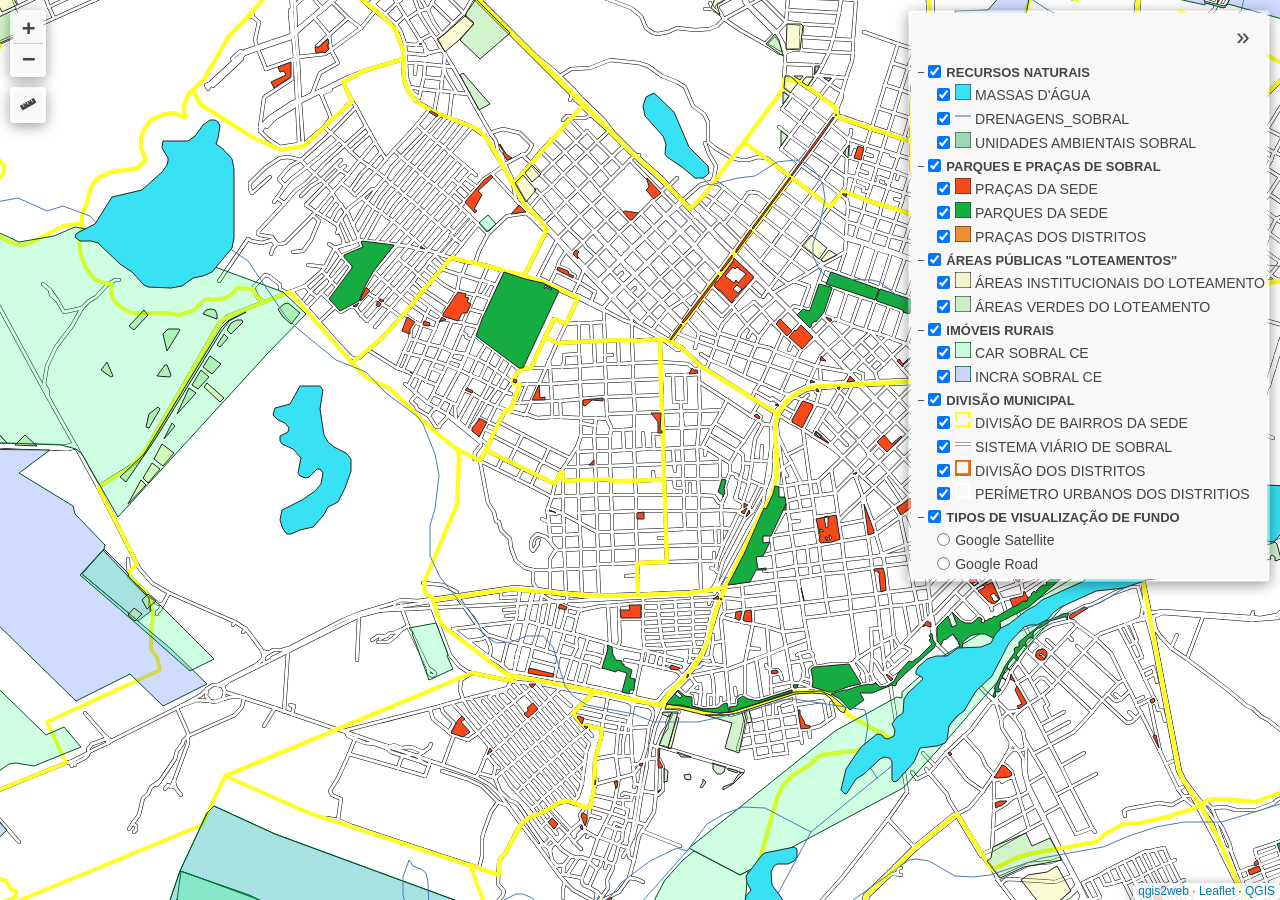
==== commit c0f08516: "Add files via upload" ====
--- a/index.html
+++ b/index.html
@@ -40,24 +40,24 @@
         <script src="js/leaflet.photon.js"></script>
         <script src="js/leaflet-measure.js"></script>
         <script src="js/leaflet-search.js"></script>
-        <script src="data/PERMETROURBANOSDOSDISTRITIOS_0.js"></script>
-        <script src="data/DIVISODOSDISTRITOS_1.js"></script>
-        <script src="data/SISTEMAVIRIODESOBRAL_2.js"></script>
-        <script src="data/DIVISODEBAIRROSDASEDE_3.js"></script>
-        <script src="data/INCRASOBRALCE_4.js"></script>
-        <script src="data/CARSOBRALCE_5.js"></script>
-        <script src="data/REASVERDESDOLOTEAMENTO_6.js"></script>
-        <script src="data/REASINSTITUCIONAISDOLOTEAMENTO_7.js"></script>
-        <script src="data/PRAASDOSDISTRITOS_8.js"></script>
-        <script src="data/PARQUESDASEDE_9.js"></script>
-        <script src="data/PRAASDASEDE_10.js"></script>
-        <script src="data/UNIDADESAMBIENTAISSOBRAL_11.js"></script>
-        <script src="data/DRENAGENS_SOBRAL_12.js"></script>
-        <script src="data/MASSASDGUA_13.js"></script>
+        <script src="data/PERMETROURBANOSDOSDISTRITIOS_2.js"></script>
+        <script src="data/DIVISODOSDISTRITOS_3.js"></script>
+        <script src="data/SISTEMAVIRIODESOBRAL_4.js"></script>
+        <script src="data/DIVISODEBAIRROSDASEDE_5.js"></script>
+        <script src="data/INCRASOBRALCE_6.js"></script>
+        <script src="data/CARSOBRALCE_7.js"></script>
+        <script src="data/REASVERDESDOLOTEAMENTO_8.js"></script>
+        <script src="data/REASINSTITUCIONAISDOLOTEAMENTO_9.js"></script>
+        <script src="data/PRAASDOSDISTRITOS_10.js"></script>
+        <script src="data/PARQUESDASEDE_11.js"></script>
+        <script src="data/PRAASDASEDE_12.js"></script>
+        <script src="data/UNIDADESAMBIENTAISSOBRAL_13.js"></script>
+        <script src="data/DRENAGENS_SOBRAL_14.js"></script>
+        <script src="data/MASSASDGUA_15.js"></script>
         <script>
         var map = L.map('map', {
             zoomControl:false, maxZoom:28, minZoom:1
-        }).fitBounds([[-3.695628604006984,-40.37826910444387],[-3.674921513808435,-40.34797997139003]]);
+        }).fitBounds([[-3.6956302339533047,-40.379339198352405],[-3.67491985534425,-40.34690988808211]]);
         var hash = new L.Hash(map);
         map.attributionControl.setPrefix('<a href="https://github.com/qgis2web/qgis2web" target="_blank">qgis2web</a> &middot; <a href="https://leafletjs.com" title="A JS library for interactive maps">Leaflet</a> &middot; <a href="https://qgis.org">QGIS</a>');
         var autolinker = new Autolinker({truncate: {length: 30, location: 'smart'}});
@@ -149,7 +149,31 @@
         var bounds_group = new L.featureGroup([]);
         function setBounds() {
         }
-        function pop_PERMETROURBANOSDOSDISTRITIOS_0(feature, layer) {
+        map.createPane('pane_GoogleRoad_0');
+        map.getPane('pane_GoogleRoad_0').style.zIndex = 400;
+        var layer_GoogleRoad_0 = L.tileLayer('https://mt1.google.com/vt/lyrs=m&x={x}&y={y}&z={z}', {
+            pane: 'pane_GoogleRoad_0',
+            opacity: 1.0,
+            attribution: '<a href="https://www.google.at/permissions/geoguidelines/attr-guide.html">Map data ©2015 Google</a>',
+            minZoom: 1,
+            maxZoom: 28,
+            minNativeZoom: 0,
+            maxNativeZoom: 20
+        });
+        layer_GoogleRoad_0;
+        map.createPane('pane_GoogleSatellite_1');
+        map.getPane('pane_GoogleSatellite_1').style.zIndex = 401;
+        var layer_GoogleSatellite_1 = L.tileLayer('https://mt1.google.com/vt/lyrs=s&x={x}&y={y}&z={z}', {
+            pane: 'pane_GoogleSatellite_1',
+            opacity: 1.0,
+            attribution: '<a href="https://www.google.at/permissions/geoguidelines/attr-guide.html">Map data ©2015 Google</a>',
+            minZoom: 1,
+            maxZoom: 28,
+            minNativeZoom: 0,
+            maxNativeZoom: 20
+        });
+        layer_GoogleSatellite_1;
+        function pop_PERMETROURBANOSDOSDISTRITIOS_2(feature, layer) {
             var popupContent = '<table>\
                     <tr>\
                         <td colspan="2"><strong>Name</strong><br />' + (feature.properties['Name'] !== null ? autolinker.link(String(feature.properties['Name']).replace(/'/g, '\'').toLocaleString()) : '') + '</td>\
@@ -162,9 +186,9 @@
 			layer.bindPopup(content, { maxHeight: 400 });
         }
 
-        function style_PERMETROURBANOSDOSDISTRITIOS_0_0() {
-            return {
-                pane: 'pane_PERMETROURBANOSDOSDISTRITIOS_0',
+        function style_PERMETROURBANOSDOSDISTRITIOS_2_0() {
+            return {
+                pane: 'pane_PERMETROURBANOSDOSDISTRITIOS_2',
                 opacity: 1,
                 color: 'rgba(255,255,255,1.0)',
                 dashArray: '',
@@ -175,21 +199,21 @@
                 interactive: true,
             }
         }
-        map.createPane('pane_PERMETROURBANOSDOSDISTRITIOS_0');
-        map.getPane('pane_PERMETROURBANOSDOSDISTRITIOS_0').style.zIndex = 400;
-        map.getPane('pane_PERMETROURBANOSDOSDISTRITIOS_0').style['mix-blend-mode'] = 'normal';
-        var layer_PERMETROURBANOSDOSDISTRITIOS_0 = new L.geoJson(json_PERMETROURBANOSDOSDISTRITIOS_0, {
+        map.createPane('pane_PERMETROURBANOSDOSDISTRITIOS_2');
+        map.getPane('pane_PERMETROURBANOSDOSDISTRITIOS_2').style.zIndex = 402;
+        map.getPane('pane_PERMETROURBANOSDOSDISTRITIOS_2').style['mix-blend-mode'] = 'normal';
+        var layer_PERMETROURBANOSDOSDISTRITIOS_2 = new L.geoJson(json_PERMETROURBANOSDOSDISTRITIOS_2, {
             attribution: '',
             interactive: true,
-            dataVar: 'json_PERMETROURBANOSDOSDISTRITIOS_0',
-            layerName: 'layer_PERMETROURBANOSDOSDISTRITIOS_0',
-            pane: 'pane_PERMETROURBANOSDOSDISTRITIOS_0',
-            onEachFeature: pop_PERMETROURBANOSDOSDISTRITIOS_0,
-            style: style_PERMETROURBANOSDOSDISTRITIOS_0_0,
-        });
-        bounds_group.addLayer(layer_PERMETROURBANOSDOSDISTRITIOS_0);
-        map.addLayer(layer_PERMETROURBANOSDOSDISTRITIOS_0);
-        function pop_DIVISODOSDISTRITOS_1(feature, layer) {
+            dataVar: 'json_PERMETROURBANOSDOSDISTRITIOS_2',
+            layerName: 'layer_PERMETROURBANOSDOSDISTRITIOS_2',
+            pane: 'pane_PERMETROURBANOSDOSDISTRITIOS_2',
+            onEachFeature: pop_PERMETROURBANOSDOSDISTRITIOS_2,
+            style: style_PERMETROURBANOSDOSDISTRITIOS_2_0,
+        });
+        bounds_group.addLayer(layer_PERMETROURBANOSDOSDISTRITIOS_2);
+        map.addLayer(layer_PERMETROURBANOSDOSDISTRITIOS_2);
+        function pop_DIVISODOSDISTRITOS_3(feature, layer) {
             var popupContent = '<table>\
                     <tr>\
                         <td colspan="2"><strong>name</strong><br />' + (feature.properties['name'] !== null ? autolinker.link(String(feature.properties['name']).replace(/'/g, '\'').toLocaleString()) : '') + '</td>\
@@ -202,9 +226,9 @@
 			layer.bindPopup(content, { maxHeight: 400 });
         }
 
-        function style_DIVISODOSDISTRITOS_1_0() {
-            return {
-                pane: 'pane_DIVISODOSDISTRITOS_1',
+        function style_DIVISODOSDISTRITOS_3_0() {
+            return {
+                pane: 'pane_DIVISODOSDISTRITOS_3',
                 opacity: 1,
                 color: 'rgba(223,104,26,1.0)',
                 dashArray: '',
@@ -215,21 +239,21 @@
                 interactive: true,
             }
         }
-        map.createPane('pane_DIVISODOSDISTRITOS_1');
-        map.getPane('pane_DIVISODOSDISTRITOS_1').style.zIndex = 401;
-        map.getPane('pane_DIVISODOSDISTRITOS_1').style['mix-blend-mode'] = 'normal';
-        var layer_DIVISODOSDISTRITOS_1 = new L.geoJson(json_DIVISODOSDISTRITOS_1, {
+        map.createPane('pane_DIVISODOSDISTRITOS_3');
+        map.getPane('pane_DIVISODOSDISTRITOS_3').style.zIndex = 403;
+        map.getPane('pane_DIVISODOSDISTRITOS_3').style['mix-blend-mode'] = 'normal';
+        var layer_DIVISODOSDISTRITOS_3 = new L.geoJson(json_DIVISODOSDISTRITOS_3, {
             attribution: '',
             interactive: true,
-            dataVar: 'json_DIVISODOSDISTRITOS_1',
-            layerName: 'layer_DIVISODOSDISTRITOS_1',
-            pane: 'pane_DIVISODOSDISTRITOS_1',
-            onEachFeature: pop_DIVISODOSDISTRITOS_1,
-            style: style_DIVISODOSDISTRITOS_1_0,
-        });
-        bounds_group.addLayer(layer_DIVISODOSDISTRITOS_1);
-        map.addLayer(layer_DIVISODOSDISTRITOS_1);
-        function pop_SISTEMAVIRIODESOBRAL_2(feature, layer) {
+            dataVar: 'json_DIVISODOSDISTRITOS_3',
+            layerName: 'layer_DIVISODOSDISTRITOS_3',
+            pane: 'pane_DIVISODOSDISTRITOS_3',
+            onEachFeature: pop_DIVISODOSDISTRITOS_3,
+            style: style_DIVISODOSDISTRITOS_3_0,
+        });
+        bounds_group.addLayer(layer_DIVISODOSDISTRITOS_3);
+        map.addLayer(layer_DIVISODOSDISTRITOS_3);
+        function pop_SISTEMAVIRIODESOBRAL_4(feature, layer) {
             var popupContent = '<table>\
                     <tr>\
                         <td colspan="2"><strong>log_ofic</strong><br />' + (feature.properties['log_ofic'] !== null ? autolinker.link(String(feature.properties['log_ofic']).replace(/'/g, '\'').toLocaleString()) : '') + '</td>\
@@ -242,9 +266,9 @@
 			layer.bindPopup(content, { maxHeight: 400 });
         }
 
-        function style_SISTEMAVIRIODESOBRAL_2_0() {
-            return {
-                pane: 'pane_SISTEMAVIRIODESOBRAL_2',
+        function style_SISTEMAVIRIODESOBRAL_4_0() {
+            return {
+                pane: 'pane_SISTEMAVIRIODESOBRAL_4',
                 opacity: 1,
                 color: 'rgba(0,0,0,1.0)',
                 dashArray: '',
@@ -255,9 +279,9 @@
                 interactive: true,
             }
         }
-        function style_SISTEMAVIRIODESOBRAL_2_1() {
-            return {
-                pane: 'pane_SISTEMAVIRIODESOBRAL_2',
+        function style_SISTEMAVIRIODESOBRAL_4_1() {
+            return {
+                pane: 'pane_SISTEMAVIRIODESOBRAL_4',
                 opacity: 1,
                 color: 'rgba(255,255,255,1.0)',
                 dashArray: '',
@@ -268,21 +292,21 @@
                 interactive: true,
             }
         }
-        map.createPane('pane_SISTEMAVIRIODESOBRAL_2');
-        map.getPane('pane_SISTEMAVIRIODESOBRAL_2').style.zIndex = 402;
-        map.getPane('pane_SISTEMAVIRIODESOBRAL_2').style['mix-blend-mode'] = 'normal';
-        var layer_SISTEMAVIRIODESOBRAL_2 = new L.geoJson.multiStyle(json_SISTEMAVIRIODESOBRAL_2, {
+        map.createPane('pane_SISTEMAVIRIODESOBRAL_4');
+        map.getPane('pane_SISTEMAVIRIODESOBRAL_4').style.zIndex = 404;
+        map.getPane('pane_SISTEMAVIRIODESOBRAL_4').style['mix-blend-mode'] = 'normal';
+        var layer_SISTEMAVIRIODESOBRAL_4 = new L.geoJson.multiStyle(json_SISTEMAVIRIODESOBRAL_4, {
             attribution: '',
             interactive: true,
-            dataVar: 'json_SISTEMAVIRIODESOBRAL_2',
-            layerName: 'layer_SISTEMAVIRIODESOBRAL_2',
-            pane: 'pane_SISTEMAVIRIODESOBRAL_2',
-            onEachFeature: pop_SISTEMAVIRIODESOBRAL_2,
-            styles: [style_SISTEMAVIRIODESOBRAL_2_0,style_SISTEMAVIRIODESOBRAL_2_1,]
-        });
-        bounds_group.addLayer(layer_SISTEMAVIRIODESOBRAL_2);
-        map.addLayer(layer_SISTEMAVIRIODESOBRAL_2);
-        function pop_DIVISODEBAIRROSDASEDE_3(feature, layer) {
+            dataVar: 'json_SISTEMAVIRIODESOBRAL_4',
+            layerName: 'layer_SISTEMAVIRIODESOBRAL_4',
+            pane: 'pane_SISTEMAVIRIODESOBRAL_4',
+            onEachFeature: pop_SISTEMAVIRIODESOBRAL_4,
+            styles: [style_SISTEMAVIRIODESOBRAL_4_0,style_SISTEMAVIRIODESOBRAL_4_1,]
+        });
+        bounds_group.addLayer(layer_SISTEMAVIRIODESOBRAL_4);
+        map.addLayer(layer_SISTEMAVIRIODESOBRAL_4);
+        function pop_DIVISODEBAIRROSDASEDE_5(feature, layer) {
             var popupContent = '<table>\
                     <tr>\
                         <td colspan="2"><strong>name</strong><br />' + (feature.properties['name'] !== null ? autolinker.link(String(feature.properties['name']).replace(/'/g, '\'').toLocaleString()) : '') + '</td>\
@@ -295,9 +319,9 @@
 			layer.bindPopup(content, { maxHeight: 400 });
         }
 
-        function style_DIVISODEBAIRROSDASEDE_3_0() {
-            return {
-                pane: 'pane_DIVISODEBAIRROSDASEDE_3',
+        function style_DIVISODEBAIRROSDASEDE_5_0() {
+            return {
+                pane: 'pane_DIVISODEBAIRROSDASEDE_5',
                 opacity: 1,
                 color: 'rgba(255,253,36,1.0)',
                 dashArray: '',
@@ -308,21 +332,21 @@
                 interactive: true,
             }
         }
-        map.createPane('pane_DIVISODEBAIRROSDASEDE_3');
-        map.getPane('pane_DIVISODEBAIRROSDASEDE_3').style.zIndex = 403;
-        map.getPane('pane_DIVISODEBAIRROSDASEDE_3').style['mix-blend-mode'] = 'normal';
-        var layer_DIVISODEBAIRROSDASEDE_3 = new L.geoJson(json_DIVISODEBAIRROSDASEDE_3, {
+        map.createPane('pane_DIVISODEBAIRROSDASEDE_5');
+        map.getPane('pane_DIVISODEBAIRROSDASEDE_5').style.zIndex = 405;
+        map.getPane('pane_DIVISODEBAIRROSDASEDE_5').style['mix-blend-mode'] = 'normal';
+        var layer_DIVISODEBAIRROSDASEDE_5 = new L.geoJson(json_DIVISODEBAIRROSDASEDE_5, {
             attribution: '',
             interactive: true,
-            dataVar: 'json_DIVISODEBAIRROSDASEDE_3',
-            layerName: 'layer_DIVISODEBAIRROSDASEDE_3',
-            pane: 'pane_DIVISODEBAIRROSDASEDE_3',
-            onEachFeature: pop_DIVISODEBAIRROSDASEDE_3,
-            style: style_DIVISODEBAIRROSDASEDE_3_0,
-        });
-        bounds_group.addLayer(layer_DIVISODEBAIRROSDASEDE_3);
-        map.addLayer(layer_DIVISODEBAIRROSDASEDE_3);
-        function pop_INCRASOBRALCE_4(feature, layer) {
+            dataVar: 'json_DIVISODEBAIRROSDASEDE_5',
+            layerName: 'layer_DIVISODEBAIRROSDASEDE_5',
+            pane: 'pane_DIVISODEBAIRROSDASEDE_5',
+            onEachFeature: pop_DIVISODEBAIRROSDASEDE_5,
+            style: style_DIVISODEBAIRROSDASEDE_5_0,
+        });
+        bounds_group.addLayer(layer_DIVISODEBAIRROSDASEDE_5);
+        map.addLayer(layer_DIVISODEBAIRROSDASEDE_5);
+        function pop_INCRASOBRALCE_6(feature, layer) {
             var popupContent = '<table>\
                     <tr>\
                         <td colspan="2"><strong>codigo_imo</strong><br />' + (feature.properties['codigo_imo'] !== null ? autolinker.link(String(feature.properties['codigo_imo']).replace(/'/g, '\'').toLocaleString()) : '') + '</td>\
@@ -335,9 +359,9 @@
 			layer.bindPopup(content, { maxHeight: 400 });
         }
 
-        function style_INCRASOBRALCE_4_0() {
-            return {
-                pane: 'pane_INCRASOBRALCE_4',
+        function style_INCRASOBRALCE_6_0() {
+            return {
+                pane: 'pane_INCRASOBRALCE_6',
                 opacity: 1,
                 color: 'rgba(0,80,36,1.0)',
                 dashArray: '',
@@ -350,21 +374,21 @@
                 interactive: true,
             }
         }
-        map.createPane('pane_INCRASOBRALCE_4');
-        map.getPane('pane_INCRASOBRALCE_4').style.zIndex = 404;
-        map.getPane('pane_INCRASOBRALCE_4').style['mix-blend-mode'] = 'normal';
-        var layer_INCRASOBRALCE_4 = new L.geoJson(json_INCRASOBRALCE_4, {
+        map.createPane('pane_INCRASOBRALCE_6');
+        map.getPane('pane_INCRASOBRALCE_6').style.zIndex = 406;
+        map.getPane('pane_INCRASOBRALCE_6').style['mix-blend-mode'] = 'normal';
+        var layer_INCRASOBRALCE_6 = new L.geoJson(json_INCRASOBRALCE_6, {
             attribution: '',
             interactive: true,
-            dataVar: 'json_INCRASOBRALCE_4',
-            layerName: 'layer_INCRASOBRALCE_4',
-            pane: 'pane_INCRASOBRALCE_4',
-            onEachFeature: pop_INCRASOBRALCE_4,
-            style: style_INCRASOBRALCE_4_0,
-        });
-        bounds_group.addLayer(layer_INCRASOBRALCE_4);
-        map.addLayer(layer_INCRASOBRALCE_4);
-        function pop_CARSOBRALCE_5(feature, layer) {
+            dataVar: 'json_INCRASOBRALCE_6',
+            layerName: 'layer_INCRASOBRALCE_6',
+            pane: 'pane_INCRASOBRALCE_6',
+            onEachFeature: pop_INCRASOBRALCE_6,
+            style: style_INCRASOBRALCE_6_0,
+        });
+        bounds_group.addLayer(layer_INCRASOBRALCE_6);
+        map.addLayer(layer_INCRASOBRALCE_6);
+        function pop_CARSOBRALCE_7(feature, layer) {
             var popupContent = '<table>\
                     <tr>\
                         <td colspan="2"><strong>cod_imovel</strong><br />' + (feature.properties['cod_imovel'] !== null ? autolinker.link(String(feature.properties['cod_imovel']).replace(/'/g, '\'').toLocaleString()) : '') + '</td>\
@@ -377,9 +401,9 @@
 			layer.bindPopup(content, { maxHeight: 400 });
         }
 
-        function style_CARSOBRALCE_5_0() {
-            return {
-                pane: 'pane_CARSOBRALCE_5',
+        function style_CARSOBRALCE_7_0() {
+            return {
+                pane: 'pane_CARSOBRALCE_7',
                 opacity: 1,
                 color: 'rgba(0,80,36,1.0)',
                 dashArray: '',
@@ -392,21 +416,21 @@
                 interactive: true,
             }
         }
-        map.createPane('pane_CARSOBRALCE_5');
-        map.getPane('pane_CARSOBRALCE_5').style.zIndex = 405;
-        map.getPane('pane_CARSOBRALCE_5').style['mix-blend-mode'] = 'normal';
-        var layer_CARSOBRALCE_5 = new L.geoJson(json_CARSOBRALCE_5, {
+        map.createPane('pane_CARSOBRALCE_7');
+        map.getPane('pane_CARSOBRALCE_7').style.zIndex = 407;
+        map.getPane('pane_CARSOBRALCE_7').style['mix-blend-mode'] = 'normal';
+        var layer_CARSOBRALCE_7 = new L.geoJson(json_CARSOBRALCE_7, {
             attribution: '',
             interactive: true,
-            dataVar: 'json_CARSOBRALCE_5',
-            layerName: 'layer_CARSOBRALCE_5',
-            pane: 'pane_CARSOBRALCE_5',
-            onEachFeature: pop_CARSOBRALCE_5,
-            style: style_CARSOBRALCE_5_0,
-        });
-        bounds_group.addLayer(layer_CARSOBRALCE_5);
-        map.addLayer(layer_CARSOBRALCE_5);
-        function pop_REASVERDESDOLOTEAMENTO_6(feature, layer) {
+            dataVar: 'json_CARSOBRALCE_7',
+            layerName: 'layer_CARSOBRALCE_7',
+            pane: 'pane_CARSOBRALCE_7',
+            onEachFeature: pop_CARSOBRALCE_7,
+            style: style_CARSOBRALCE_7_0,
+        });
+        bounds_group.addLayer(layer_CARSOBRALCE_7);
+        map.addLayer(layer_CARSOBRALCE_7);
+        function pop_REASVERDESDOLOTEAMENTO_8(feature, layer) {
             var popupContent = '<table>\
                     <tr>\
                         <td colspan="2">' + (feature.properties['fid'] !== null ? autolinker.link(String(feature.properties['fid']).replace(/'/g, '\'').toLocaleString()) : '') + '</td>\
@@ -419,9 +443,9 @@
 			layer.bindPopup(content, { maxHeight: 400 });
         }
 
-        function style_REASVERDESDOLOTEAMENTO_6_0() {
-            return {
-                pane: 'pane_REASVERDESDOLOTEAMENTO_6',
+        function style_REASVERDESDOLOTEAMENTO_8_0() {
+            return {
+                pane: 'pane_REASVERDESDOLOTEAMENTO_8',
                 opacity: 1,
                 color: 'rgba(35,35,35,1.0)',
                 dashArray: '',
@@ -434,21 +458,21 @@
                 interactive: false,
             }
         }
-        map.createPane('pane_REASVERDESDOLOTEAMENTO_6');
-        map.getPane('pane_REASVERDESDOLOTEAMENTO_6').style.zIndex = 406;
-        map.getPane('pane_REASVERDESDOLOTEAMENTO_6').style['mix-blend-mode'] = 'normal';
-        var layer_REASVERDESDOLOTEAMENTO_6 = new L.geoJson(json_REASVERDESDOLOTEAMENTO_6, {
+        map.createPane('pane_REASVERDESDOLOTEAMENTO_8');
+        map.getPane('pane_REASVERDESDOLOTEAMENTO_8').style.zIndex = 408;
+        map.getPane('pane_REASVERDESDOLOTEAMENTO_8').style['mix-blend-mode'] = 'normal';
+        var layer_REASVERDESDOLOTEAMENTO_8 = new L.geoJson(json_REASVERDESDOLOTEAMENTO_8, {
             attribution: '',
             interactive: false,
-            dataVar: 'json_REASVERDESDOLOTEAMENTO_6',
-            layerName: 'layer_REASVERDESDOLOTEAMENTO_6',
-            pane: 'pane_REASVERDESDOLOTEAMENTO_6',
-            onEachFeature: pop_REASVERDESDOLOTEAMENTO_6,
-            style: style_REASVERDESDOLOTEAMENTO_6_0,
-        });
-        bounds_group.addLayer(layer_REASVERDESDOLOTEAMENTO_6);
-        map.addLayer(layer_REASVERDESDOLOTEAMENTO_6);
-        function pop_REASINSTITUCIONAISDOLOTEAMENTO_7(feature, layer) {
+            dataVar: 'json_REASVERDESDOLOTEAMENTO_8',
+            layerName: 'layer_REASVERDESDOLOTEAMENTO_8',
+            pane: 'pane_REASVERDESDOLOTEAMENTO_8',
+            onEachFeature: pop_REASVERDESDOLOTEAMENTO_8,
+            style: style_REASVERDESDOLOTEAMENTO_8_0,
+        });
+        bounds_group.addLayer(layer_REASVERDESDOLOTEAMENTO_8);
+        map.addLayer(layer_REASVERDESDOLOTEAMENTO_8);
+        function pop_REASINSTITUCIONAISDOLOTEAMENTO_9(feature, layer) {
             var popupContent = '<table>\
                     <tr>\
                         <td colspan="2">' + (feature.properties['fid'] !== null ? autolinker.link(String(feature.properties['fid']).replace(/'/g, '\'').toLocaleString()) : '') + '</td>\
@@ -461,9 +485,9 @@
 			layer.bindPopup(content, { maxHeight: 400 });
         }
 
-        function style_REASINSTITUCIONAISDOLOTEAMENTO_7_0() {
-            return {
-                pane: 'pane_REASINSTITUCIONAISDOLOTEAMENTO_7',
+        function style_REASINSTITUCIONAISDOLOTEAMENTO_9_0() {
+            return {
+                pane: 'pane_REASINSTITUCIONAISDOLOTEAMENTO_9',
                 opacity: 1,
                 color: 'rgba(35,35,35,1.0)',
                 dashArray: '',
@@ -476,21 +500,21 @@
                 interactive: false,
             }
         }
-        map.createPane('pane_REASINSTITUCIONAISDOLOTEAMENTO_7');
-        map.getPane('pane_REASINSTITUCIONAISDOLOTEAMENTO_7').style.zIndex = 407;
-        map.getPane('pane_REASINSTITUCIONAISDOLOTEAMENTO_7').style['mix-blend-mode'] = 'normal';
-        var layer_REASINSTITUCIONAISDOLOTEAMENTO_7 = new L.geoJson(json_REASINSTITUCIONAISDOLOTEAMENTO_7, {
+        map.createPane('pane_REASINSTITUCIONAISDOLOTEAMENTO_9');
+        map.getPane('pane_REASINSTITUCIONAISDOLOTEAMENTO_9').style.zIndex = 409;
+        map.getPane('pane_REASINSTITUCIONAISDOLOTEAMENTO_9').style['mix-blend-mode'] = 'normal';
+        var layer_REASINSTITUCIONAISDOLOTEAMENTO_9 = new L.geoJson(json_REASINSTITUCIONAISDOLOTEAMENTO_9, {
             attribution: '',
             interactive: false,
-            dataVar: 'json_REASINSTITUCIONAISDOLOTEAMENTO_7',
-            layerName: 'layer_REASINSTITUCIONAISDOLOTEAMENTO_7',
-            pane: 'pane_REASINSTITUCIONAISDOLOTEAMENTO_7',
-            onEachFeature: pop_REASINSTITUCIONAISDOLOTEAMENTO_7,
-            style: style_REASINSTITUCIONAISDOLOTEAMENTO_7_0,
-        });
-        bounds_group.addLayer(layer_REASINSTITUCIONAISDOLOTEAMENTO_7);
-        map.addLayer(layer_REASINSTITUCIONAISDOLOTEAMENTO_7);
-        function pop_PRAASDOSDISTRITOS_8(feature, layer) {
+            dataVar: 'json_REASINSTITUCIONAISDOLOTEAMENTO_9',
+            layerName: 'layer_REASINSTITUCIONAISDOLOTEAMENTO_9',
+            pane: 'pane_REASINSTITUCIONAISDOLOTEAMENTO_9',
+            onEachFeature: pop_REASINSTITUCIONAISDOLOTEAMENTO_9,
+            style: style_REASINSTITUCIONAISDOLOTEAMENTO_9_0,
+        });
+        bounds_group.addLayer(layer_REASINSTITUCIONAISDOLOTEAMENTO_9);
+        map.addLayer(layer_REASINSTITUCIONAISDOLOTEAMENTO_9);
+        function pop_PRAASDOSDISTRITOS_10(feature, layer) {
             var popupContent = '<table>\
                     <tr>\
                         <td colspan="2"><strong>nome</strong><br />' + (feature.properties['nome'] !== null ? autolinker.link(String(feature.properties['nome']).replace(/'/g, '\'').toLocaleString()) : '') + '</td>\
@@ -506,9 +530,9 @@
 			layer.bindPopup(content, { maxHeight: 400 });
         }
 
-        function style_PRAASDOSDISTRITOS_8_0() {
-            return {
-                pane: 'pane_PRAASDOSDISTRITOS_8',
+        function style_PRAASDOSDISTRITOS_10_0() {
+            return {
+                pane: 'pane_PRAASDOSDISTRITOS_10',
                 opacity: 1,
                 color: 'rgba(35,35,35,1.0)',
                 dashArray: '',
@@ -521,21 +545,21 @@
                 interactive: true,
             }
         }
-        map.createPane('pane_PRAASDOSDISTRITOS_8');
-        map.getPane('pane_PRAASDOSDISTRITOS_8').style.zIndex = 408;
-        map.getPane('pane_PRAASDOSDISTRITOS_8').style['mix-blend-mode'] = 'normal';
-        var layer_PRAASDOSDISTRITOS_8 = new L.geoJson(json_PRAASDOSDISTRITOS_8, {
+        map.createPane('pane_PRAASDOSDISTRITOS_10');
+        map.getPane('pane_PRAASDOSDISTRITOS_10').style.zIndex = 410;
+        map.getPane('pane_PRAASDOSDISTRITOS_10').style['mix-blend-mode'] = 'normal';
+        var layer_PRAASDOSDISTRITOS_10 = new L.geoJson(json_PRAASDOSDISTRITOS_10, {
             attribution: '',
             interactive: true,
-            dataVar: 'json_PRAASDOSDISTRITOS_8',
-            layerName: 'layer_PRAASDOSDISTRITOS_8',
-            pane: 'pane_PRAASDOSDISTRITOS_8',
-            onEachFeature: pop_PRAASDOSDISTRITOS_8,
-            style: style_PRAASDOSDISTRITOS_8_0,
-        });
-        bounds_group.addLayer(layer_PRAASDOSDISTRITOS_8);
-        map.addLayer(layer_PRAASDOSDISTRITOS_8);
-        function pop_PARQUESDASEDE_9(feature, layer) {
+            dataVar: 'json_PRAASDOSDISTRITOS_10',
+            layerName: 'layer_PRAASDOSDISTRITOS_10',
+            pane: 'pane_PRAASDOSDISTRITOS_10',
+            onEachFeature: pop_PRAASDOSDISTRITOS_10,
+            style: style_PRAASDOSDISTRITOS_10_0,
+        });
+        bounds_group.addLayer(layer_PRAASDOSDISTRITOS_10);
+        map.addLayer(layer_PRAASDOSDISTRITOS_10);
+        function pop_PARQUESDASEDE_11(feature, layer) {
             var popupContent = '<table>\
                     <tr>\
                         <td colspan="2"><strong>nome</strong><br />' + (feature.properties['nome'] !== null ? autolinker.link(String(feature.properties['nome']).replace(/'/g, '\'').toLocaleString()) : '') + '</td>\
@@ -554,9 +578,9 @@
 			layer.bindPopup(content, { maxHeight: 400 });
         }
 
-        function style_PARQUESDASEDE_9_0() {
-            return {
-                pane: 'pane_PARQUESDASEDE_9',
+        function style_PARQUESDASEDE_11_0() {
+            return {
+                pane: 'pane_PARQUESDASEDE_11',
                 opacity: 1,
                 color: 'rgba(35,35,35,1.0)',
                 dashArray: '',
@@ -569,21 +593,21 @@
                 interactive: true,
             }
         }
-        map.createPane('pane_PARQUESDASEDE_9');
-        map.getPane('pane_PARQUESDASEDE_9').style.zIndex = 409;
-        map.getPane('pane_PARQUESDASEDE_9').style['mix-blend-mode'] = 'normal';
-        var layer_PARQUESDASEDE_9 = new L.geoJson(json_PARQUESDASEDE_9, {
+        map.createPane('pane_PARQUESDASEDE_11');
+        map.getPane('pane_PARQUESDASEDE_11').style.zIndex = 411;
+        map.getPane('pane_PARQUESDASEDE_11').style['mix-blend-mode'] = 'normal';
+        var layer_PARQUESDASEDE_11 = new L.geoJson(json_PARQUESDASEDE_11, {
             attribution: '',
             interactive: true,
-            dataVar: 'json_PARQUESDASEDE_9',
-            layerName: 'layer_PARQUESDASEDE_9',
-            pane: 'pane_PARQUESDASEDE_9',
-            onEachFeature: pop_PARQUESDASEDE_9,
-            style: style_PARQUESDASEDE_9_0,
-        });
-        bounds_group.addLayer(layer_PARQUESDASEDE_9);
-        map.addLayer(layer_PARQUESDASEDE_9);
-        function pop_PRAASDASEDE_10(feature, layer) {
+            dataVar: 'json_PARQUESDASEDE_11',
+            layerName: 'layer_PARQUESDASEDE_11',
+            pane: 'pane_PARQUESDASEDE_11',
+            onEachFeature: pop_PARQUESDASEDE_11,
+            style: style_PARQUESDASEDE_11_0,
+        });
+        bounds_group.addLayer(layer_PARQUESDASEDE_11);
+        map.addLayer(layer_PARQUESDASEDE_11);
+        function pop_PRAASDASEDE_12(feature, layer) {
             var popupContent = '<table>\
                     <tr>\
                         <td colspan="2"><strong>nome</strong><br />' + (feature.properties['nome'] !== null ? autolinker.link(String(feature.properties['nome']).replace(/'/g, '\'').toLocaleString()) : '') + '</td>\
@@ -602,9 +626,9 @@
 			layer.bindPopup(content, { maxHeight: 400 });
         }
 
-        function style_PRAASDASEDE_10_0() {
-            return {
-                pane: 'pane_PRAASDASEDE_10',
+        function style_PRAASDASEDE_12_0() {
+            return {
+                pane: 'pane_PRAASDASEDE_12',
                 opacity: 1,
                 color: 'rgba(35,35,35,1.0)',
                 dashArray: '',
@@ -617,21 +641,21 @@
                 interactive: true,
             }
         }
-        map.createPane('pane_PRAASDASEDE_10');
-        map.getPane('pane_PRAASDASEDE_10').style.zIndex = 410;
-        map.getPane('pane_PRAASDASEDE_10').style['mix-blend-mode'] = 'normal';
-        var layer_PRAASDASEDE_10 = new L.geoJson(json_PRAASDASEDE_10, {
+        map.createPane('pane_PRAASDASEDE_12');
+        map.getPane('pane_PRAASDASEDE_12').style.zIndex = 412;
+        map.getPane('pane_PRAASDASEDE_12').style['mix-blend-mode'] = 'normal';
+        var layer_PRAASDASEDE_12 = new L.geoJson(json_PRAASDASEDE_12, {
             attribution: '',
             interactive: true,
-            dataVar: 'json_PRAASDASEDE_10',
-            layerName: 'layer_PRAASDASEDE_10',
-            pane: 'pane_PRAASDASEDE_10',
-            onEachFeature: pop_PRAASDASEDE_10,
-            style: style_PRAASDASEDE_10_0,
-        });
-        bounds_group.addLayer(layer_PRAASDASEDE_10);
-        map.addLayer(layer_PRAASDASEDE_10);
-        function pop_UNIDADESAMBIENTAISSOBRAL_11(feature, layer) {
+            dataVar: 'json_PRAASDASEDE_12',
+            layerName: 'layer_PRAASDASEDE_12',
+            pane: 'pane_PRAASDASEDE_12',
+            onEachFeature: pop_PRAASDASEDE_12,
+            style: style_PRAASDASEDE_12_0,
+        });
+        bounds_group.addLayer(layer_PRAASDASEDE_12);
+        map.addLayer(layer_PRAASDASEDE_12);
+        function pop_UNIDADESAMBIENTAISSOBRAL_13(feature, layer) {
             var popupContent = '<table>\
                     <tr>\
                         <td colspan="2">' + (feature.properties['Name'] !== null ? autolinker.link(String(feature.properties['Name']).replace(/'/g, '\'').toLocaleString()) : '') + '</td>\
@@ -677,9 +701,9 @@
 			layer.bindPopup(content, { maxHeight: 400 });
         }
 
-        function style_UNIDADESAMBIENTAISSOBRAL_11_0() {
-            return {
-                pane: 'pane_UNIDADESAMBIENTAISSOBRAL_11',
+        function style_UNIDADESAMBIENTAISSOBRAL_13_0() {
+            return {
+                pane: 'pane_UNIDADESAMBIENTAISSOBRAL_13',
                 opacity: 1,
                 color: 'rgba(35,35,35,1.0)',
                 dashArray: '',
@@ -692,21 +716,21 @@
                 interactive: false,
             }
         }
-        map.createPane('pane_UNIDADESAMBIENTAISSOBRAL_11');
-        map.getPane('pane_UNIDADESAMBIENTAISSOBRAL_11').style.zIndex = 411;
-        map.getPane('pane_UNIDADESAMBIENTAISSOBRAL_11').style['mix-blend-mode'] = 'normal';
-        var layer_UNIDADESAMBIENTAISSOBRAL_11 = new L.geoJson(json_UNIDADESAMBIENTAISSOBRAL_11, {
+        map.createPane('pane_UNIDADESAMBIENTAISSOBRAL_13');
+        map.getPane('pane_UNIDADESAMBIENTAISSOBRAL_13').style.zIndex = 413;
+        map.getPane('pane_UNIDADESAMBIENTAISSOBRAL_13').style['mix-blend-mode'] = 'normal';
+        var layer_UNIDADESAMBIENTAISSOBRAL_13 = new L.geoJson(json_UNIDADESAMBIENTAISSOBRAL_13, {
             attribution: '',
             interactive: false,
-            dataVar: 'json_UNIDADESAMBIENTAISSOBRAL_11',
-            layerName: 'layer_UNIDADESAMBIENTAISSOBRAL_11',
-            pane: 'pane_UNIDADESAMBIENTAISSOBRAL_11',
-            onEachFeature: pop_UNIDADESAMBIENTAISSOBRAL_11,
-            style: style_UNIDADESAMBIENTAISSOBRAL_11_0,
-        });
-        bounds_group.addLayer(layer_UNIDADESAMBIENTAISSOBRAL_11);
-        map.addLayer(layer_UNIDADESAMBIENTAISSOBRAL_11);
-        function pop_DRENAGENS_SOBRAL_12(feature, layer) {
+            dataVar: 'json_UNIDADESAMBIENTAISSOBRAL_13',
+            layerName: 'layer_UNIDADESAMBIENTAISSOBRAL_13',
+            pane: 'pane_UNIDADESAMBIENTAISSOBRAL_13',
+            onEachFeature: pop_UNIDADESAMBIENTAISSOBRAL_13,
+            style: style_UNIDADESAMBIENTAISSOBRAL_13_0,
+        });
+        bounds_group.addLayer(layer_UNIDADESAMBIENTAISSOBRAL_13);
+        map.addLayer(layer_UNIDADESAMBIENTAISSOBRAL_13);
+        function pop_DRENAGENS_SOBRAL_14(feature, layer) {
             var popupContent = '<table>\
                     <tr>\
                         <td colspan="2">' + (feature.properties['fid'] !== null ? autolinker.link(String(feature.properties['fid']).replace(/'/g, '\'').toLocaleString()) : '') + '</td>\
@@ -803,9 +827,9 @@
 			layer.bindPopup(content, { maxHeight: 400 });
         }
 
-        function style_DRENAGENS_SOBRAL_12_0() {
-            return {
-                pane: 'pane_DRENAGENS_SOBRAL_12',
+        function style_DRENAGENS_SOBRAL_14_0() {
+            return {
+                pane: 'pane_DRENAGENS_SOBRAL_14',
                 opacity: 1,
                 color: 'rgba(72,123,182,1.0)',
                 dashArray: '',
@@ -816,21 +840,21 @@
                 interactive: false,
             }
         }
-        map.createPane('pane_DRENAGENS_SOBRAL_12');
-        map.getPane('pane_DRENAGENS_SOBRAL_12').style.zIndex = 412;
-        map.getPane('pane_DRENAGENS_SOBRAL_12').style['mix-blend-mode'] = 'normal';
-        var layer_DRENAGENS_SOBRAL_12 = new L.geoJson(json_DRENAGENS_SOBRAL_12, {
+        map.createPane('pane_DRENAGENS_SOBRAL_14');
+        map.getPane('pane_DRENAGENS_SOBRAL_14').style.zIndex = 414;
+        map.getPane('pane_DRENAGENS_SOBRAL_14').style['mix-blend-mode'] = 'normal';
+        var layer_DRENAGENS_SOBRAL_14 = new L.geoJson(json_DRENAGENS_SOBRAL_14, {
             attribution: '',
             interactive: false,
-            dataVar: 'json_DRENAGENS_SOBRAL_12',
-            layerName: 'layer_DRENAGENS_SOBRAL_12',
-            pane: 'pane_DRENAGENS_SOBRAL_12',
-            onEachFeature: pop_DRENAGENS_SOBRAL_12,
-            style: style_DRENAGENS_SOBRAL_12_0,
-        });
-        bounds_group.addLayer(layer_DRENAGENS_SOBRAL_12);
-        map.addLayer(layer_DRENAGENS_SOBRAL_12);
-        function pop_MASSASDGUA_13(feature, layer) {
+            dataVar: 'json_DRENAGENS_SOBRAL_14',
+            layerName: 'layer_DRENAGENS_SOBRAL_14',
+            pane: 'pane_DRENAGENS_SOBRAL_14',
+            onEachFeature: pop_DRENAGENS_SOBRAL_14,
+            style: style_DRENAGENS_SOBRAL_14_0,
+        });
+        bounds_group.addLayer(layer_DRENAGENS_SOBRAL_14);
+        map.addLayer(layer_DRENAGENS_SOBRAL_14);
+        function pop_MASSASDGUA_15(feature, layer) {
             var popupContent = '<table>\
                     <tr>\
                         <td colspan="2">' + (feature.properties['cod_sar'] !== null ? autolinker.link(String(feature.properties['cod_sar']).replace(/'/g, '\'').toLocaleString()) : '') + '</td>\
@@ -984,9 +1008,9 @@
 			layer.bindPopup(content, { maxHeight: 400 });
         }
 
-        function style_MASSASDGUA_13_0() {
-            return {
-                pane: 'pane_MASSASDGUA_13',
+        function style_MASSASDGUA_15_0() {
+            return {
+                pane: 'pane_MASSASDGUA_15',
                 opacity: 1,
                 color: 'rgba(35,35,35,1.0)',
                 dashArray: '',
@@ -999,40 +1023,43 @@
                 interactive: false,
             }
         }
-        map.createPane('pane_MASSASDGUA_13');
-        map.getPane('pane_MASSASDGUA_13').style.zIndex = 413;
-        map.getPane('pane_MASSASDGUA_13').style['mix-blend-mode'] = 'normal';
-        var layer_MASSASDGUA_13 = new L.geoJson(json_MASSASDGUA_13, {
+        map.createPane('pane_MASSASDGUA_15');
+        map.getPane('pane_MASSASDGUA_15').style.zIndex = 415;
+        map.getPane('pane_MASSASDGUA_15').style['mix-blend-mode'] = 'normal';
+        var layer_MASSASDGUA_15 = new L.geoJson(json_MASSASDGUA_15, {
             attribution: '',
             interactive: false,
-            dataVar: 'json_MASSASDGUA_13',
-            layerName: 'layer_MASSASDGUA_13',
-            pane: 'pane_MASSASDGUA_13',
-            onEachFeature: pop_MASSASDGUA_13,
-            style: style_MASSASDGUA_13_0,
-        });
-        bounds_group.addLayer(layer_MASSASDGUA_13);
-        map.addLayer(layer_MASSASDGUA_13);
+            dataVar: 'json_MASSASDGUA_15',
+            layerName: 'layer_MASSASDGUA_15',
+            pane: 'pane_MASSASDGUA_15',
+            onEachFeature: pop_MASSASDGUA_15,
+            style: style_MASSASDGUA_15_0,
+        });
+        bounds_group.addLayer(layer_MASSASDGUA_15);
+        map.addLayer(layer_MASSASDGUA_15);
         var overlaysTree = [
         {label: '<b>RECURSOS NATURAIS</b>',  selectAllCheckbox: true, children: [
-            {label: '<img src="legend/MASSASDGUA_13.png" /> MASSAS D\'ÁGUA ', layer: layer_MASSASDGUA_13},
-            {label: '<img src="legend/DRENAGENS_SOBRAL_12.png" /> DRENAGENS_SOBRAL', layer: layer_DRENAGENS_SOBRAL_12},
-            {label: '<img src="legend/UNIDADESAMBIENTAISSOBRAL_11.png" /> UNIDADES AMBIENTAIS SOBRAL', layer: layer_UNIDADESAMBIENTAISSOBRAL_11},]},
+            {label: '<img src="legend/MASSASDGUA_15.png" /> MASSAS D\'ÁGUA ', layer: layer_MASSASDGUA_15},
+            {label: '<img src="legend/DRENAGENS_SOBRAL_14.png" /> DRENAGENS_SOBRAL', layer: layer_DRENAGENS_SOBRAL_14},
+            {label: '<img src="legend/UNIDADESAMBIENTAISSOBRAL_13.png" /> UNIDADES AMBIENTAIS SOBRAL', layer: layer_UNIDADESAMBIENTAISSOBRAL_13},]},
         {label: '<b>PARQUES E PRAÇAS DE SOBRAL</b>',  selectAllCheckbox: true, children: [
-            {label: '<img src="legend/PRAASDASEDE_10.png" /> PRAÇAS DA SEDE', layer: layer_PRAASDASEDE_10},
-            {label: '<img src="legend/PARQUESDASEDE_9.png" /> PARQUES DA SEDE', layer: layer_PARQUESDASEDE_9},
-            {label: '<img src="legend/PRAASDOSDISTRITOS_8.png" /> PRAÇAS DOS DISTRITOS', layer: layer_PRAASDOSDISTRITOS_8},]},
+            {label: '<img src="legend/PRAASDASEDE_12.png" /> PRAÇAS DA SEDE', layer: layer_PRAASDASEDE_12},
+            {label: '<img src="legend/PARQUESDASEDE_11.png" /> PARQUES DA SEDE', layer: layer_PARQUESDASEDE_11},
+            {label: '<img src="legend/PRAASDOSDISTRITOS_10.png" /> PRAÇAS DOS DISTRITOS', layer: layer_PRAASDOSDISTRITOS_10},]},
         {label: '<b>ÁREAS PÚBLICAS "LOTEAMENTOS"</b>',  selectAllCheckbox: true, children: [
-            {label: '<img src="legend/REASINSTITUCIONAISDOLOTEAMENTO_7.png" /> ÁREAS INSTITUCIONAIS DO LOTEAMENTO', layer: layer_REASINSTITUCIONAISDOLOTEAMENTO_7},
-            {label: '<img src="legend/REASVERDESDOLOTEAMENTO_6.png" /> ÁREAS VERDES DO LOTEAMENTO', layer: layer_REASVERDESDOLOTEAMENTO_6},]},
+            {label: '<img src="legend/REASINSTITUCIONAISDOLOTEAMENTO_9.png" /> ÁREAS INSTITUCIONAIS DO LOTEAMENTO', layer: layer_REASINSTITUCIONAISDOLOTEAMENTO_9},
+            {label: '<img src="legend/REASVERDESDOLOTEAMENTO_8.png" /> ÁREAS VERDES DO LOTEAMENTO', layer: layer_REASVERDESDOLOTEAMENTO_8},]},
         {label: '<b>IMÓVEIS RURAIS</b>',  selectAllCheckbox: true, children: [
-            {label: '<img src="legend/CARSOBRALCE_5.png" /> CAR SOBRAL CE', layer: layer_CARSOBRALCE_5},
-            {label: '<img src="legend/INCRASOBRALCE_4.png" /> INCRA SOBRAL CE', layer: layer_INCRASOBRALCE_4},]},
+            {label: '<img src="legend/CARSOBRALCE_7.png" /> CAR SOBRAL CE', layer: layer_CARSOBRALCE_7},
+            {label: '<img src="legend/INCRASOBRALCE_6.png" /> INCRA SOBRAL CE', layer: layer_INCRASOBRALCE_6},]},
         {label: '<b>DIVISÃO MUNICIPAL </b>',  selectAllCheckbox: true, children: [
-            {label: '<img src="legend/DIVISODEBAIRROSDASEDE_3.png" /> DIVISÃO DE BAIRROS DA SEDE', layer: layer_DIVISODEBAIRROSDASEDE_3},
-            {label: '<img src="legend/SISTEMAVIRIODESOBRAL_2.png" /> SISTEMA VIÁRIO DE SOBRAL', layer: layer_SISTEMAVIRIODESOBRAL_2},
-            {label: '<img src="legend/DIVISODOSDISTRITOS_1.png" /> DIVISÃO DOS DISTRITOS', layer: layer_DIVISODOSDISTRITOS_1},
-            {label: '<img src="legend/PERMETROURBANOSDOSDISTRITIOS_0.png" /> PERÍMETRO URBANOS DOS DISTRITIOS', layer: layer_PERMETROURBANOSDOSDISTRITIOS_0},]},]
+            {label: '<img src="legend/DIVISODEBAIRROSDASEDE_5.png" /> DIVISÃO DE BAIRROS DA SEDE', layer: layer_DIVISODEBAIRROSDASEDE_5},
+            {label: '<img src="legend/SISTEMAVIRIODESOBRAL_4.png" /> SISTEMA VIÁRIO DE SOBRAL', layer: layer_SISTEMAVIRIODESOBRAL_4},
+            {label: '<img src="legend/DIVISODOSDISTRITOS_3.png" /> DIVISÃO DOS DISTRITOS', layer: layer_DIVISODOSDISTRITOS_3},
+            {label: '<img src="legend/PERMETROURBANOSDOSDISTRITIOS_2.png" /> PERÍMETRO URBANOS DOS DISTRITIOS', layer: layer_PERMETROURBANOSDOSDISTRITIOS_2},]},
+        {label: '<b>TIPOS DE VISUALIZAÇÃO DE FUNDO</b>',  selectAllCheckbox: true, children: [
+            {label: "Google Satellite", layer: layer_GoogleSatellite_1, radioGroup: 'bm' },
+            {label: "Google Road", layer: layer_GoogleRoad_0, radioGroup: 'bm' },]},]
         var lay = L.control.layers.tree(null, overlaysTree,{
             //namedToggle: true,
             //selectorBack: false,
@@ -1095,12 +1122,12 @@
         });       
         setBounds();
         var i = 0;
-        layer_DIVISODOSDISTRITOS_1.eachLayer(function(layer) {
+        layer_DIVISODOSDISTRITOS_3.eachLayer(function(layer) {
             var context = {
                 feature: layer.feature,
                 variables: {}
             };
-            layer.bindTooltip((layer.feature.properties['name'] !== null?String('<div style="color: #323232; font-size: 8pt; font-family: \'Times New Roman\', sans-serif;">' + layer.feature.properties['name']) + '</div>':''), {permanent: true, offset: [-0, -16], className: 'css_DIVISODOSDISTRITOS_1'});
+            layer.bindTooltip((layer.feature.properties['name'] !== null?String('<div style="color: #323232; font-size: 8pt; font-family: \'Times New Roman\', sans-serif;">' + layer.feature.properties['name']) + '</div>':''), {permanent: true, offset: [-0, -16], className: 'css_DIVISODOSDISTRITOS_3'});
             labels.push(layer);
             totalMarkers += 1;
               layer.added = true;
@@ -1108,7 +1135,7 @@
               i++;
         });
         map.addControl(new L.Control.Search({
-            layer: layer_SISTEMAVIRIODESOBRAL_2,
+            layer: layer_SISTEMAVIRIODESOBRAL_4,
             initial: false,
             hideMarkerOnCollapse: true,
             propertyName: 'log_ofic'}));
@@ -1117,15 +1144,15 @@
         } else {
             document.getElementsByClassName('search-button')[1].className += ' fa fa-binoculars';
         }
-        resetLabels([layer_DIVISODOSDISTRITOS_1,layer_DIVISODEBAIRROSDASEDE_3]);
+        resetLabels([layer_DIVISODOSDISTRITOS_3,layer_DIVISODEBAIRROSDASEDE_5]);
         map.on("zoomend", function(){
-            resetLabels([layer_DIVISODOSDISTRITOS_1,layer_DIVISODEBAIRROSDASEDE_3]);
+            resetLabels([layer_DIVISODOSDISTRITOS_3,layer_DIVISODEBAIRROSDASEDE_5]);
         });
         map.on("layeradd", function(){
-            resetLabels([layer_DIVISODOSDISTRITOS_1,layer_DIVISODEBAIRROSDASEDE_3]);
+            resetLabels([layer_DIVISODOSDISTRITOS_3,layer_DIVISODEBAIRROSDASEDE_5]);
         });
         map.on("layerremove", function(){
-            resetLabels([layer_DIVISODOSDISTRITOS_1,layer_DIVISODEBAIRROSDASEDE_3]);
+            resetLabels([layer_DIVISODOSDISTRITOS_3,layer_DIVISODEBAIRROSDASEDE_5]);
         });
         </script>        
     </body>
--- a/css/qgis2web.css
+++ b/css/qgis2web.css
@@ -198,7 +198,7 @@
             white-space: nowrap;
         }
         
-        .css_DIVISODOSDISTRITOS_1 {
+        .css_DIVISODOSDISTRITOS_3 {
             pointer-events: none!important;
             text-shadow: -2px -2px 0 #fafafa,
                 -2px -1px 0 #fafafa,
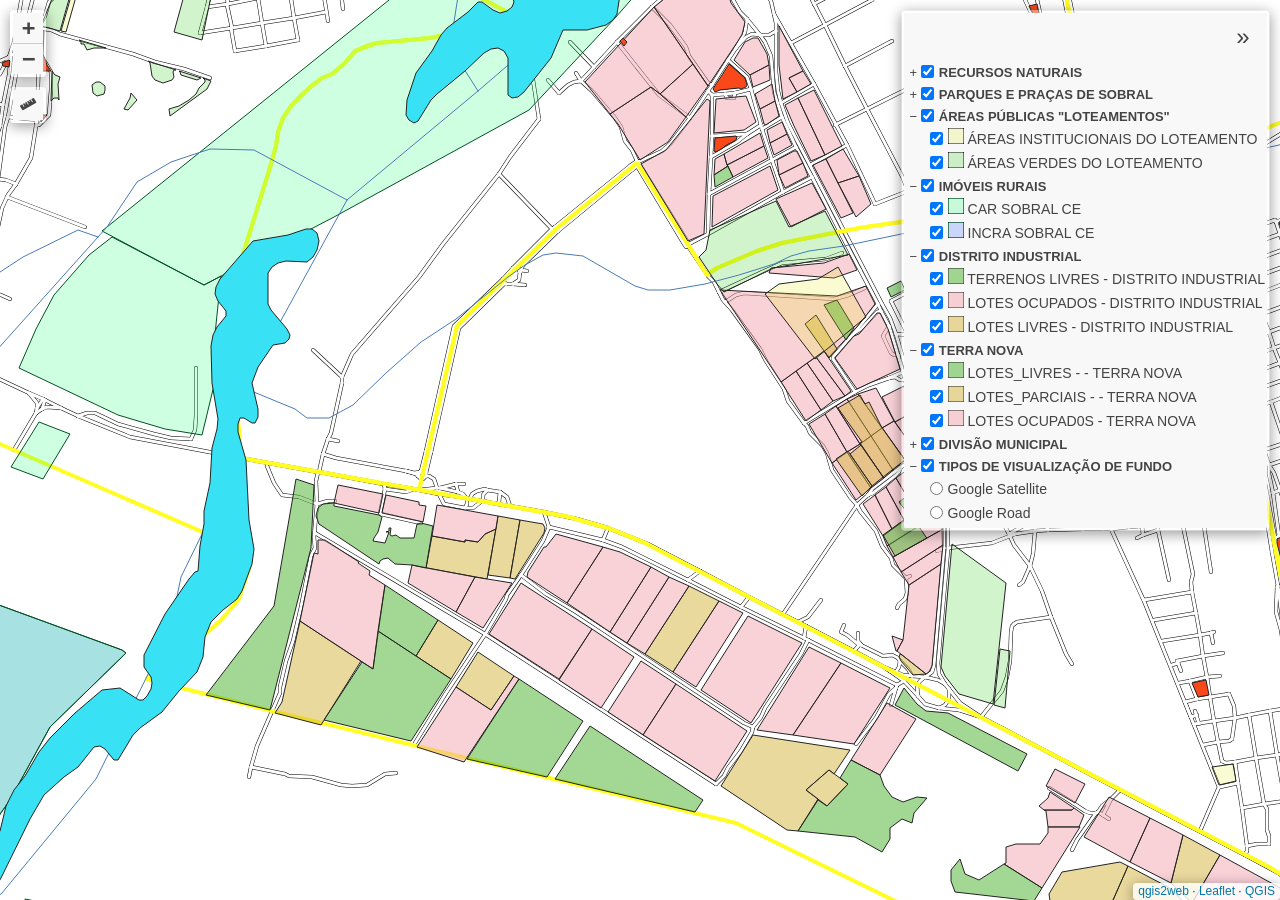
==== commit 9244507c: "Add files via upload" ====
--- a/index.html
+++ b/index.html
@@ -10,7 +10,6 @@
         <link rel="stylesheet" href="css/L.Control.Layers.Tree.css">
         <link rel="stylesheet" href="css/qgis2web.css">
         <link rel="stylesheet" href="css/fontawesome-all.min.css">
-        <link rel="stylesheet" href="css/leaflet-search.css">
         <link rel="stylesheet" href="css/leaflet.photon.css">
         <link rel="stylesheet" href="css/leaflet-measure.css">
         <style>
@@ -39,25 +38,30 @@
         <script src="js/labels.js"></script>
         <script src="js/leaflet.photon.js"></script>
         <script src="js/leaflet-measure.js"></script>
-        <script src="js/leaflet-search.js"></script>
         <script src="data/PERMETROURBANOSDOSDISTRITIOS_2.js"></script>
         <script src="data/DIVISODOSDISTRITOS_3.js"></script>
         <script src="data/SISTEMAVIRIODESOBRAL_4.js"></script>
         <script src="data/DIVISODEBAIRROSDASEDE_5.js"></script>
-        <script src="data/INCRASOBRALCE_6.js"></script>
-        <script src="data/CARSOBRALCE_7.js"></script>
-        <script src="data/REASVERDESDOLOTEAMENTO_8.js"></script>
-        <script src="data/REASINSTITUCIONAISDOLOTEAMENTO_9.js"></script>
-        <script src="data/PRAASDOSDISTRITOS_10.js"></script>
-        <script src="data/PARQUESDASEDE_11.js"></script>
-        <script src="data/PRAASDASEDE_12.js"></script>
-        <script src="data/UNIDADESAMBIENTAISSOBRAL_13.js"></script>
-        <script src="data/DRENAGENS_SOBRAL_14.js"></script>
-        <script src="data/MASSASDGUA_15.js"></script>
+        <script src="data/LOTESOCUPAD0STERRANOVA_6.js"></script>
+        <script src="data/LOTES_PARCIAISTERRANOVA_7.js"></script>
+        <script src="data/LOTES_LIVRESTERRANOVA_8.js"></script>
+        <script src="data/LOTESLIVRESDISTRITOINDUSTRIAL_9.js"></script>
+        <script src="data/LOTESOCUPADOSDISTRITOINDUSTRIAL_10.js"></script>
+        <script src="data/TERRENOSLIVRESDISTRITOINDUSTRIAL_11.js"></script>
+        <script src="data/INCRASOBRALCE_12.js"></script>
+        <script src="data/CARSOBRALCE_13.js"></script>
+        <script src="data/REASVERDESDOLOTEAMENTO_14.js"></script>
+        <script src="data/REASINSTITUCIONAISDOLOTEAMENTO_15.js"></script>
+        <script src="data/PRAASDOSDISTRITOS_16.js"></script>
+        <script src="data/PARQUESDASEDE_17.js"></script>
+        <script src="data/PRAASDASEDE_18.js"></script>
+        <script src="data/UNIDADESAMBIENTAISSOBRAL_19.js"></script>
+        <script src="data/DRENAGENS_SOBRAL_20.js"></script>
+        <script src="data/MASSASDGUA_21.js"></script>
         <script>
         var map = L.map('map', {
             zoomControl:false, maxZoom:28, minZoom:1
-        }).fitBounds([[-3.6956302339533047,-40.379339198352405],[-3.67491985534425,-40.34690988808211]]);
+        }).fitBounds([[-3.711731029432815,-40.35637137783754],[-3.702238493609818,-40.342575850078255]]);
         var hash = new L.Hash(map);
         map.attributionControl.setPrefix('<a href="https://github.com/qgis2web/qgis2web" target="_blank">qgis2web</a> &middot; <a href="https://leafletjs.com" title="A JS library for interactive maps">Leaflet</a> &middot; <a href="https://qgis.org">QGIS</a>');
         var autolinker = new Autolinker({truncate: {length: 30, location: 'smart'}});
@@ -346,7 +350,250 @@
         });
         bounds_group.addLayer(layer_DIVISODEBAIRROSDASEDE_5);
         map.addLayer(layer_DIVISODEBAIRROSDASEDE_5);
-        function pop_INCRASOBRALCE_6(feature, layer) {
+        function pop_LOTESOCUPAD0STERRANOVA_6(feature, layer) {
+            var popupContent = '<table>\
+                </table>';
+            var content = removeEmptyRowsFromPopupContent(popupContent, feature);
+			layer.on('popupopen', function(e) {
+				addClassToPopupIfMedia(content, e.popup);
+			});
+			layer.bindPopup(content, { maxHeight: 400 });
+        }
+
+        function style_LOTESOCUPAD0STERRANOVA_6_0() {
+            return {
+                pane: 'pane_LOTESOCUPAD0STERRANOVA_6',
+                opacity: 1,
+                color: 'rgba(35,35,35,1.0)',
+                dashArray: '',
+                lineCap: 'butt',
+                lineJoin: 'miter',
+                weight: 1.0, 
+                fill: true,
+                fillOpacity: 1,
+                fillColor: 'rgba(243,166,178,0.5019607843137255)',
+                interactive: true,
+            }
+        }
+        map.createPane('pane_LOTESOCUPAD0STERRANOVA_6');
+        map.getPane('pane_LOTESOCUPAD0STERRANOVA_6').style.zIndex = 406;
+        map.getPane('pane_LOTESOCUPAD0STERRANOVA_6').style['mix-blend-mode'] = 'normal';
+        var layer_LOTESOCUPAD0STERRANOVA_6 = new L.geoJson(json_LOTESOCUPAD0STERRANOVA_6, {
+            attribution: '',
+            interactive: true,
+            dataVar: 'json_LOTESOCUPAD0STERRANOVA_6',
+            layerName: 'layer_LOTESOCUPAD0STERRANOVA_6',
+            pane: 'pane_LOTESOCUPAD0STERRANOVA_6',
+            onEachFeature: pop_LOTESOCUPAD0STERRANOVA_6,
+            style: style_LOTESOCUPAD0STERRANOVA_6_0,
+        });
+        bounds_group.addLayer(layer_LOTESOCUPAD0STERRANOVA_6);
+        map.addLayer(layer_LOTESOCUPAD0STERRANOVA_6);
+        function pop_LOTES_PARCIAISTERRANOVA_7(feature, layer) {
+            var popupContent = '<table>\
+                </table>';
+            var content = removeEmptyRowsFromPopupContent(popupContent, feature);
+			layer.on('popupopen', function(e) {
+				addClassToPopupIfMedia(content, e.popup);
+			});
+			layer.bindPopup(content, { maxHeight: 400 });
+        }
+
+        function style_LOTES_PARCIAISTERRANOVA_7_0() {
+            return {
+                pane: 'pane_LOTES_PARCIAISTERRANOVA_7',
+                opacity: 1,
+                color: 'rgba(35,35,35,1.0)',
+                dashArray: '',
+                lineCap: 'butt',
+                lineJoin: 'miter',
+                weight: 1.0, 
+                fill: true,
+                fillOpacity: 1,
+                fillColor: 'rgba(213,180,60,0.5019607843137255)',
+                interactive: true,
+            }
+        }
+        map.createPane('pane_LOTES_PARCIAISTERRANOVA_7');
+        map.getPane('pane_LOTES_PARCIAISTERRANOVA_7').style.zIndex = 407;
+        map.getPane('pane_LOTES_PARCIAISTERRANOVA_7').style['mix-blend-mode'] = 'normal';
+        var layer_LOTES_PARCIAISTERRANOVA_7 = new L.geoJson(json_LOTES_PARCIAISTERRANOVA_7, {
+            attribution: '',
+            interactive: true,
+            dataVar: 'json_LOTES_PARCIAISTERRANOVA_7',
+            layerName: 'layer_LOTES_PARCIAISTERRANOVA_7',
+            pane: 'pane_LOTES_PARCIAISTERRANOVA_7',
+            onEachFeature: pop_LOTES_PARCIAISTERRANOVA_7,
+            style: style_LOTES_PARCIAISTERRANOVA_7_0,
+        });
+        bounds_group.addLayer(layer_LOTES_PARCIAISTERRANOVA_7);
+        map.addLayer(layer_LOTES_PARCIAISTERRANOVA_7);
+        function pop_LOTES_LIVRESTERRANOVA_8(feature, layer) {
+            var popupContent = '<table>\
+                </table>';
+            var content = removeEmptyRowsFromPopupContent(popupContent, feature);
+			layer.on('popupopen', function(e) {
+				addClassToPopupIfMedia(content, e.popup);
+			});
+			layer.bindPopup(content, { maxHeight: 400 });
+        }
+
+        function style_LOTES_LIVRESTERRANOVA_8_0() {
+            return {
+                pane: 'pane_LOTES_LIVRESTERRANOVA_8',
+                opacity: 1,
+                color: 'rgba(35,35,35,1.0)',
+                dashArray: '',
+                lineCap: 'butt',
+                lineJoin: 'miter',
+                weight: 1.0, 
+                fill: true,
+                fillOpacity: 1,
+                fillColor: 'rgba(70,178,42,0.5019607843137255)',
+                interactive: true,
+            }
+        }
+        map.createPane('pane_LOTES_LIVRESTERRANOVA_8');
+        map.getPane('pane_LOTES_LIVRESTERRANOVA_8').style.zIndex = 408;
+        map.getPane('pane_LOTES_LIVRESTERRANOVA_8').style['mix-blend-mode'] = 'normal';
+        var layer_LOTES_LIVRESTERRANOVA_8 = new L.geoJson(json_LOTES_LIVRESTERRANOVA_8, {
+            attribution: '',
+            interactive: true,
+            dataVar: 'json_LOTES_LIVRESTERRANOVA_8',
+            layerName: 'layer_LOTES_LIVRESTERRANOVA_8',
+            pane: 'pane_LOTES_LIVRESTERRANOVA_8',
+            onEachFeature: pop_LOTES_LIVRESTERRANOVA_8,
+            style: style_LOTES_LIVRESTERRANOVA_8_0,
+        });
+        bounds_group.addLayer(layer_LOTES_LIVRESTERRANOVA_8);
+        map.addLayer(layer_LOTES_LIVRESTERRANOVA_8);
+        function pop_LOTESLIVRESDISTRITOINDUSTRIAL_9(feature, layer) {
+            var popupContent = '<table>\
+                    <tr>\
+                        <td colspan="2"><strong>EMPRESA</strong><br />' + (feature.properties['EMPRESA'] !== null ? autolinker.link(String(feature.properties['EMPRESA']).replace(/'/g, '\'').toLocaleString()) : '') + '</td>\
+                    </tr>\
+                </table>';
+            var content = removeEmptyRowsFromPopupContent(popupContent, feature);
+			layer.on('popupopen', function(e) {
+				addClassToPopupIfMedia(content, e.popup);
+			});
+			layer.bindPopup(content, { maxHeight: 400 });
+        }
+
+        function style_LOTESLIVRESDISTRITOINDUSTRIAL_9_0() {
+            return {
+                pane: 'pane_LOTESLIVRESDISTRITOINDUSTRIAL_9',
+                opacity: 1,
+                color: 'rgba(35,35,35,1.0)',
+                dashArray: '',
+                lineCap: 'butt',
+                lineJoin: 'miter',
+                weight: 1.0, 
+                fill: true,
+                fillOpacity: 1,
+                fillColor: 'rgba(213,180,60,0.5019607843137255)',
+                interactive: true,
+            }
+        }
+        map.createPane('pane_LOTESLIVRESDISTRITOINDUSTRIAL_9');
+        map.getPane('pane_LOTESLIVRESDISTRITOINDUSTRIAL_9').style.zIndex = 409;
+        map.getPane('pane_LOTESLIVRESDISTRITOINDUSTRIAL_9').style['mix-blend-mode'] = 'normal';
+        var layer_LOTESLIVRESDISTRITOINDUSTRIAL_9 = new L.geoJson(json_LOTESLIVRESDISTRITOINDUSTRIAL_9, {
+            attribution: '',
+            interactive: true,
+            dataVar: 'json_LOTESLIVRESDISTRITOINDUSTRIAL_9',
+            layerName: 'layer_LOTESLIVRESDISTRITOINDUSTRIAL_9',
+            pane: 'pane_LOTESLIVRESDISTRITOINDUSTRIAL_9',
+            onEachFeature: pop_LOTESLIVRESDISTRITOINDUSTRIAL_9,
+            style: style_LOTESLIVRESDISTRITOINDUSTRIAL_9_0,
+        });
+        bounds_group.addLayer(layer_LOTESLIVRESDISTRITOINDUSTRIAL_9);
+        map.addLayer(layer_LOTESLIVRESDISTRITOINDUSTRIAL_9);
+        function pop_LOTESOCUPADOSDISTRITOINDUSTRIAL_10(feature, layer) {
+            var popupContent = '<table>\
+                    <tr>\
+                        <td colspan="2"><strong>EMPRESA</strong><br />' + (feature.properties['EMPRESA'] !== null ? autolinker.link(String(feature.properties['EMPRESA']).replace(/'/g, '\'').toLocaleString()) : '') + '</td>\
+                    </tr>\
+                </table>';
+            var content = removeEmptyRowsFromPopupContent(popupContent, feature);
+			layer.on('popupopen', function(e) {
+				addClassToPopupIfMedia(content, e.popup);
+			});
+			layer.bindPopup(content, { maxHeight: 400 });
+        }
+
+        function style_LOTESOCUPADOSDISTRITOINDUSTRIAL_10_0() {
+            return {
+                pane: 'pane_LOTESOCUPADOSDISTRITOINDUSTRIAL_10',
+                opacity: 1,
+                color: 'rgba(35,35,35,1.0)',
+                dashArray: '',
+                lineCap: 'butt',
+                lineJoin: 'miter',
+                weight: 1.0, 
+                fill: true,
+                fillOpacity: 1,
+                fillColor: 'rgba(243,166,178,0.5019607843137255)',
+                interactive: true,
+            }
+        }
+        map.createPane('pane_LOTESOCUPADOSDISTRITOINDUSTRIAL_10');
+        map.getPane('pane_LOTESOCUPADOSDISTRITOINDUSTRIAL_10').style.zIndex = 410;
+        map.getPane('pane_LOTESOCUPADOSDISTRITOINDUSTRIAL_10').style['mix-blend-mode'] = 'normal';
+        var layer_LOTESOCUPADOSDISTRITOINDUSTRIAL_10 = new L.geoJson(json_LOTESOCUPADOSDISTRITOINDUSTRIAL_10, {
+            attribution: '',
+            interactive: true,
+            dataVar: 'json_LOTESOCUPADOSDISTRITOINDUSTRIAL_10',
+            layerName: 'layer_LOTESOCUPADOSDISTRITOINDUSTRIAL_10',
+            pane: 'pane_LOTESOCUPADOSDISTRITOINDUSTRIAL_10',
+            onEachFeature: pop_LOTESOCUPADOSDISTRITOINDUSTRIAL_10,
+            style: style_LOTESOCUPADOSDISTRITOINDUSTRIAL_10_0,
+        });
+        bounds_group.addLayer(layer_LOTESOCUPADOSDISTRITOINDUSTRIAL_10);
+        map.addLayer(layer_LOTESOCUPADOSDISTRITOINDUSTRIAL_10);
+        function pop_TERRENOSLIVRESDISTRITOINDUSTRIAL_11(feature, layer) {
+            var popupContent = '<table>\
+                    <tr>\
+                        <td colspan="2"><strong>ÁREA</strong><br />' + (feature.properties['ÁREA'] !== null ? autolinker.link(String(feature.properties['ÁREA']).replace(/'/g, '\'').toLocaleString()) : '') + '</td>\
+                    </tr>\
+                </table>';
+            var content = removeEmptyRowsFromPopupContent(popupContent, feature);
+			layer.on('popupopen', function(e) {
+				addClassToPopupIfMedia(content, e.popup);
+			});
+			layer.bindPopup(content, { maxHeight: 400 });
+        }
+
+        function style_TERRENOSLIVRESDISTRITOINDUSTRIAL_11_0() {
+            return {
+                pane: 'pane_TERRENOSLIVRESDISTRITOINDUSTRIAL_11',
+                opacity: 1,
+                color: 'rgba(35,35,35,1.0)',
+                dashArray: '',
+                lineCap: 'butt',
+                lineJoin: 'miter',
+                weight: 1.0, 
+                fill: true,
+                fillOpacity: 1,
+                fillColor: 'rgba(70,178,42,0.5019607843137255)',
+                interactive: true,
+            }
+        }
+        map.createPane('pane_TERRENOSLIVRESDISTRITOINDUSTRIAL_11');
+        map.getPane('pane_TERRENOSLIVRESDISTRITOINDUSTRIAL_11').style.zIndex = 411;
+        map.getPane('pane_TERRENOSLIVRESDISTRITOINDUSTRIAL_11').style['mix-blend-mode'] = 'normal';
+        var layer_TERRENOSLIVRESDISTRITOINDUSTRIAL_11 = new L.geoJson(json_TERRENOSLIVRESDISTRITOINDUSTRIAL_11, {
+            attribution: '',
+            interactive: true,
+            dataVar: 'json_TERRENOSLIVRESDISTRITOINDUSTRIAL_11',
+            layerName: 'layer_TERRENOSLIVRESDISTRITOINDUSTRIAL_11',
+            pane: 'pane_TERRENOSLIVRESDISTRITOINDUSTRIAL_11',
+            onEachFeature: pop_TERRENOSLIVRESDISTRITOINDUSTRIAL_11,
+            style: style_TERRENOSLIVRESDISTRITOINDUSTRIAL_11_0,
+        });
+        bounds_group.addLayer(layer_TERRENOSLIVRESDISTRITOINDUSTRIAL_11);
+        map.addLayer(layer_TERRENOSLIVRESDISTRITOINDUSTRIAL_11);
+        function pop_INCRASOBRALCE_12(feature, layer) {
             var popupContent = '<table>\
                     <tr>\
                         <td colspan="2"><strong>codigo_imo</strong><br />' + (feature.properties['codigo_imo'] !== null ? autolinker.link(String(feature.properties['codigo_imo']).replace(/'/g, '\'').toLocaleString()) : '') + '</td>\
@@ -359,9 +606,9 @@
 			layer.bindPopup(content, { maxHeight: 400 });
         }
 
-        function style_INCRASOBRALCE_6_0() {
-            return {
-                pane: 'pane_INCRASOBRALCE_6',
+        function style_INCRASOBRALCE_12_0() {
+            return {
+                pane: 'pane_INCRASOBRALCE_12',
                 opacity: 1,
                 color: 'rgba(0,80,36,1.0)',
                 dashArray: '',
@@ -374,21 +621,21 @@
                 interactive: true,
             }
         }
-        map.createPane('pane_INCRASOBRALCE_6');
-        map.getPane('pane_INCRASOBRALCE_6').style.zIndex = 406;
-        map.getPane('pane_INCRASOBRALCE_6').style['mix-blend-mode'] = 'normal';
-        var layer_INCRASOBRALCE_6 = new L.geoJson(json_INCRASOBRALCE_6, {
+        map.createPane('pane_INCRASOBRALCE_12');
+        map.getPane('pane_INCRASOBRALCE_12').style.zIndex = 412;
+        map.getPane('pane_INCRASOBRALCE_12').style['mix-blend-mode'] = 'normal';
+        var layer_INCRASOBRALCE_12 = new L.geoJson(json_INCRASOBRALCE_12, {
             attribution: '',
             interactive: true,
-            dataVar: 'json_INCRASOBRALCE_6',
-            layerName: 'layer_INCRASOBRALCE_6',
-            pane: 'pane_INCRASOBRALCE_6',
-            onEachFeature: pop_INCRASOBRALCE_6,
-            style: style_INCRASOBRALCE_6_0,
-        });
-        bounds_group.addLayer(layer_INCRASOBRALCE_6);
-        map.addLayer(layer_INCRASOBRALCE_6);
-        function pop_CARSOBRALCE_7(feature, layer) {
+            dataVar: 'json_INCRASOBRALCE_12',
+            layerName: 'layer_INCRASOBRALCE_12',
+            pane: 'pane_INCRASOBRALCE_12',
+            onEachFeature: pop_INCRASOBRALCE_12,
+            style: style_INCRASOBRALCE_12_0,
+        });
+        bounds_group.addLayer(layer_INCRASOBRALCE_12);
+        map.addLayer(layer_INCRASOBRALCE_12);
+        function pop_CARSOBRALCE_13(feature, layer) {
             var popupContent = '<table>\
                     <tr>\
                         <td colspan="2"><strong>cod_imovel</strong><br />' + (feature.properties['cod_imovel'] !== null ? autolinker.link(String(feature.properties['cod_imovel']).replace(/'/g, '\'').toLocaleString()) : '') + '</td>\
@@ -401,9 +648,9 @@
 			layer.bindPopup(content, { maxHeight: 400 });
         }
 
-        function style_CARSOBRALCE_7_0() {
-            return {
-                pane: 'pane_CARSOBRALCE_7',
+        function style_CARSOBRALCE_13_0() {
+            return {
+                pane: 'pane_CARSOBRALCE_13',
                 opacity: 1,
                 color: 'rgba(0,80,36,1.0)',
                 dashArray: '',
@@ -416,21 +663,21 @@
                 interactive: true,
             }
         }
-        map.createPane('pane_CARSOBRALCE_7');
-        map.getPane('pane_CARSOBRALCE_7').style.zIndex = 407;
-        map.getPane('pane_CARSOBRALCE_7').style['mix-blend-mode'] = 'normal';
-        var layer_CARSOBRALCE_7 = new L.geoJson(json_CARSOBRALCE_7, {
+        map.createPane('pane_CARSOBRALCE_13');
+        map.getPane('pane_CARSOBRALCE_13').style.zIndex = 413;
+        map.getPane('pane_CARSOBRALCE_13').style['mix-blend-mode'] = 'normal';
+        var layer_CARSOBRALCE_13 = new L.geoJson(json_CARSOBRALCE_13, {
             attribution: '',
             interactive: true,
-            dataVar: 'json_CARSOBRALCE_7',
-            layerName: 'layer_CARSOBRALCE_7',
-            pane: 'pane_CARSOBRALCE_7',
-            onEachFeature: pop_CARSOBRALCE_7,
-            style: style_CARSOBRALCE_7_0,
-        });
-        bounds_group.addLayer(layer_CARSOBRALCE_7);
-        map.addLayer(layer_CARSOBRALCE_7);
-        function pop_REASVERDESDOLOTEAMENTO_8(feature, layer) {
+            dataVar: 'json_CARSOBRALCE_13',
+            layerName: 'layer_CARSOBRALCE_13',
+            pane: 'pane_CARSOBRALCE_13',
+            onEachFeature: pop_CARSOBRALCE_13,
+            style: style_CARSOBRALCE_13_0,
+        });
+        bounds_group.addLayer(layer_CARSOBRALCE_13);
+        map.addLayer(layer_CARSOBRALCE_13);
+        function pop_REASVERDESDOLOTEAMENTO_14(feature, layer) {
             var popupContent = '<table>\
                     <tr>\
                         <td colspan="2">' + (feature.properties['fid'] !== null ? autolinker.link(String(feature.properties['fid']).replace(/'/g, '\'').toLocaleString()) : '') + '</td>\
@@ -443,9 +690,9 @@
 			layer.bindPopup(content, { maxHeight: 400 });
         }
 
-        function style_REASVERDESDOLOTEAMENTO_8_0() {
-            return {
-                pane: 'pane_REASVERDESDOLOTEAMENTO_8',
+        function style_REASVERDESDOLOTEAMENTO_14_0() {
+            return {
+                pane: 'pane_REASVERDESDOLOTEAMENTO_14',
                 opacity: 1,
                 color: 'rgba(35,35,35,1.0)',
                 dashArray: '',
@@ -458,21 +705,21 @@
                 interactive: false,
             }
         }
-        map.createPane('pane_REASVERDESDOLOTEAMENTO_8');
-        map.getPane('pane_REASVERDESDOLOTEAMENTO_8').style.zIndex = 408;
-        map.getPane('pane_REASVERDESDOLOTEAMENTO_8').style['mix-blend-mode'] = 'normal';
-        var layer_REASVERDESDOLOTEAMENTO_8 = new L.geoJson(json_REASVERDESDOLOTEAMENTO_8, {
+        map.createPane('pane_REASVERDESDOLOTEAMENTO_14');
+        map.getPane('pane_REASVERDESDOLOTEAMENTO_14').style.zIndex = 414;
+        map.getPane('pane_REASVERDESDOLOTEAMENTO_14').style['mix-blend-mode'] = 'normal';
+        var layer_REASVERDESDOLOTEAMENTO_14 = new L.geoJson(json_REASVERDESDOLOTEAMENTO_14, {
             attribution: '',
             interactive: false,
-            dataVar: 'json_REASVERDESDOLOTEAMENTO_8',
-            layerName: 'layer_REASVERDESDOLOTEAMENTO_8',
-            pane: 'pane_REASVERDESDOLOTEAMENTO_8',
-            onEachFeature: pop_REASVERDESDOLOTEAMENTO_8,
-            style: style_REASVERDESDOLOTEAMENTO_8_0,
-        });
-        bounds_group.addLayer(layer_REASVERDESDOLOTEAMENTO_8);
-        map.addLayer(layer_REASVERDESDOLOTEAMENTO_8);
-        function pop_REASINSTITUCIONAISDOLOTEAMENTO_9(feature, layer) {
+            dataVar: 'json_REASVERDESDOLOTEAMENTO_14',
+            layerName: 'layer_REASVERDESDOLOTEAMENTO_14',
+            pane: 'pane_REASVERDESDOLOTEAMENTO_14',
+            onEachFeature: pop_REASVERDESDOLOTEAMENTO_14,
+            style: style_REASVERDESDOLOTEAMENTO_14_0,
+        });
+        bounds_group.addLayer(layer_REASVERDESDOLOTEAMENTO_14);
+        map.addLayer(layer_REASVERDESDOLOTEAMENTO_14);
+        function pop_REASINSTITUCIONAISDOLOTEAMENTO_15(feature, layer) {
             var popupContent = '<table>\
                     <tr>\
                         <td colspan="2">' + (feature.properties['fid'] !== null ? autolinker.link(String(feature.properties['fid']).replace(/'/g, '\'').toLocaleString()) : '') + '</td>\
@@ -485,9 +732,9 @@
 			layer.bindPopup(content, { maxHeight: 400 });
         }
 
-        function style_REASINSTITUCIONAISDOLOTEAMENTO_9_0() {
-            return {
-                pane: 'pane_REASINSTITUCIONAISDOLOTEAMENTO_9',
+        function style_REASINSTITUCIONAISDOLOTEAMENTO_15_0() {
+            return {
+                pane: 'pane_REASINSTITUCIONAISDOLOTEAMENTO_15',
                 opacity: 1,
                 color: 'rgba(35,35,35,1.0)',
                 dashArray: '',
@@ -500,21 +747,21 @@
                 interactive: false,
             }
         }
-        map.createPane('pane_REASINSTITUCIONAISDOLOTEAMENTO_9');
-        map.getPane('pane_REASINSTITUCIONAISDOLOTEAMENTO_9').style.zIndex = 409;
-        map.getPane('pane_REASINSTITUCIONAISDOLOTEAMENTO_9').style['mix-blend-mode'] = 'normal';
-        var layer_REASINSTITUCIONAISDOLOTEAMENTO_9 = new L.geoJson(json_REASINSTITUCIONAISDOLOTEAMENTO_9, {
+        map.createPane('pane_REASINSTITUCIONAISDOLOTEAMENTO_15');
+        map.getPane('pane_REASINSTITUCIONAISDOLOTEAMENTO_15').style.zIndex = 415;
+        map.getPane('pane_REASINSTITUCIONAISDOLOTEAMENTO_15').style['mix-blend-mode'] = 'normal';
+        var layer_REASINSTITUCIONAISDOLOTEAMENTO_15 = new L.geoJson(json_REASINSTITUCIONAISDOLOTEAMENTO_15, {
             attribution: '',
             interactive: false,
-            dataVar: 'json_REASINSTITUCIONAISDOLOTEAMENTO_9',
-            layerName: 'layer_REASINSTITUCIONAISDOLOTEAMENTO_9',
-            pane: 'pane_REASINSTITUCIONAISDOLOTEAMENTO_9',
-            onEachFeature: pop_REASINSTITUCIONAISDOLOTEAMENTO_9,
-            style: style_REASINSTITUCIONAISDOLOTEAMENTO_9_0,
-        });
-        bounds_group.addLayer(layer_REASINSTITUCIONAISDOLOTEAMENTO_9);
-        map.addLayer(layer_REASINSTITUCIONAISDOLOTEAMENTO_9);
-        function pop_PRAASDOSDISTRITOS_10(feature, layer) {
+            dataVar: 'json_REASINSTITUCIONAISDOLOTEAMENTO_15',
+            layerName: 'layer_REASINSTITUCIONAISDOLOTEAMENTO_15',
+            pane: 'pane_REASINSTITUCIONAISDOLOTEAMENTO_15',
+            onEachFeature: pop_REASINSTITUCIONAISDOLOTEAMENTO_15,
+            style: style_REASINSTITUCIONAISDOLOTEAMENTO_15_0,
+        });
+        bounds_group.addLayer(layer_REASINSTITUCIONAISDOLOTEAMENTO_15);
+        map.addLayer(layer_REASINSTITUCIONAISDOLOTEAMENTO_15);
+        function pop_PRAASDOSDISTRITOS_16(feature, layer) {
             var popupContent = '<table>\
                     <tr>\
                         <td colspan="2"><strong>nome</strong><br />' + (feature.properties['nome'] !== null ? autolinker.link(String(feature.properties['nome']).replace(/'/g, '\'').toLocaleString()) : '') + '</td>\
@@ -530,9 +777,9 @@
 			layer.bindPopup(content, { maxHeight: 400 });
         }
 
-        function style_PRAASDOSDISTRITOS_10_0() {
-            return {
-                pane: 'pane_PRAASDOSDISTRITOS_10',
+        function style_PRAASDOSDISTRITOS_16_0() {
+            return {
+                pane: 'pane_PRAASDOSDISTRITOS_16',
                 opacity: 1,
                 color: 'rgba(35,35,35,1.0)',
                 dashArray: '',
@@ -545,21 +792,21 @@
                 interactive: true,
             }
         }
-        map.createPane('pane_PRAASDOSDISTRITOS_10');
-        map.getPane('pane_PRAASDOSDISTRITOS_10').style.zIndex = 410;
-        map.getPane('pane_PRAASDOSDISTRITOS_10').style['mix-blend-mode'] = 'normal';
-        var layer_PRAASDOSDISTRITOS_10 = new L.geoJson(json_PRAASDOSDISTRITOS_10, {
+        map.createPane('pane_PRAASDOSDISTRITOS_16');
+        map.getPane('pane_PRAASDOSDISTRITOS_16').style.zIndex = 416;
+        map.getPane('pane_PRAASDOSDISTRITOS_16').style['mix-blend-mode'] = 'normal';
+        var layer_PRAASDOSDISTRITOS_16 = new L.geoJson(json_PRAASDOSDISTRITOS_16, {
             attribution: '',
             interactive: true,
-            dataVar: 'json_PRAASDOSDISTRITOS_10',
-            layerName: 'layer_PRAASDOSDISTRITOS_10',
-            pane: 'pane_PRAASDOSDISTRITOS_10',
-            onEachFeature: pop_PRAASDOSDISTRITOS_10,
-            style: style_PRAASDOSDISTRITOS_10_0,
-        });
-        bounds_group.addLayer(layer_PRAASDOSDISTRITOS_10);
-        map.addLayer(layer_PRAASDOSDISTRITOS_10);
-        function pop_PARQUESDASEDE_11(feature, layer) {
+            dataVar: 'json_PRAASDOSDISTRITOS_16',
+            layerName: 'layer_PRAASDOSDISTRITOS_16',
+            pane: 'pane_PRAASDOSDISTRITOS_16',
+            onEachFeature: pop_PRAASDOSDISTRITOS_16,
+            style: style_PRAASDOSDISTRITOS_16_0,
+        });
+        bounds_group.addLayer(layer_PRAASDOSDISTRITOS_16);
+        map.addLayer(layer_PRAASDOSDISTRITOS_16);
+        function pop_PARQUESDASEDE_17(feature, layer) {
             var popupContent = '<table>\
                     <tr>\
                         <td colspan="2"><strong>nome</strong><br />' + (feature.properties['nome'] !== null ? autolinker.link(String(feature.properties['nome']).replace(/'/g, '\'').toLocaleString()) : '') + '</td>\
@@ -578,9 +825,9 @@
 			layer.bindPopup(content, { maxHeight: 400 });
         }
 
-        function style_PARQUESDASEDE_11_0() {
-            return {
-                pane: 'pane_PARQUESDASEDE_11',
+        function style_PARQUESDASEDE_17_0() {
+            return {
+                pane: 'pane_PARQUESDASEDE_17',
                 opacity: 1,
                 color: 'rgba(35,35,35,1.0)',
                 dashArray: '',
@@ -593,21 +840,21 @@
                 interactive: true,
             }
         }
-        map.createPane('pane_PARQUESDASEDE_11');
-        map.getPane('pane_PARQUESDASEDE_11').style.zIndex = 411;
-        map.getPane('pane_PARQUESDASEDE_11').style['mix-blend-mode'] = 'normal';
-        var layer_PARQUESDASEDE_11 = new L.geoJson(json_PARQUESDASEDE_11, {
+        map.createPane('pane_PARQUESDASEDE_17');
+        map.getPane('pane_PARQUESDASEDE_17').style.zIndex = 417;
+        map.getPane('pane_PARQUESDASEDE_17').style['mix-blend-mode'] = 'normal';
+        var layer_PARQUESDASEDE_17 = new L.geoJson(json_PARQUESDASEDE_17, {
             attribution: '',
             interactive: true,
-            dataVar: 'json_PARQUESDASEDE_11',
-            layerName: 'layer_PARQUESDASEDE_11',
-            pane: 'pane_PARQUESDASEDE_11',
-            onEachFeature: pop_PARQUESDASEDE_11,
-            style: style_PARQUESDASEDE_11_0,
-        });
-        bounds_group.addLayer(layer_PARQUESDASEDE_11);
-        map.addLayer(layer_PARQUESDASEDE_11);
-        function pop_PRAASDASEDE_12(feature, layer) {
+            dataVar: 'json_PARQUESDASEDE_17',
+            layerName: 'layer_PARQUESDASEDE_17',
+            pane: 'pane_PARQUESDASEDE_17',
+            onEachFeature: pop_PARQUESDASEDE_17,
+            style: style_PARQUESDASEDE_17_0,
+        });
+        bounds_group.addLayer(layer_PARQUESDASEDE_17);
+        map.addLayer(layer_PARQUESDASEDE_17);
+        function pop_PRAASDASEDE_18(feature, layer) {
             var popupContent = '<table>\
                     <tr>\
                         <td colspan="2"><strong>nome</strong><br />' + (feature.properties['nome'] !== null ? autolinker.link(String(feature.properties['nome']).replace(/'/g, '\'').toLocaleString()) : '') + '</td>\
@@ -626,9 +873,9 @@
 			layer.bindPopup(content, { maxHeight: 400 });
         }
 
-        function style_PRAASDASEDE_12_0() {
-            return {
-                pane: 'pane_PRAASDASEDE_12',
+        function style_PRAASDASEDE_18_0() {
+            return {
+                pane: 'pane_PRAASDASEDE_18',
                 opacity: 1,
                 color: 'rgba(35,35,35,1.0)',
                 dashArray: '',
@@ -641,21 +888,21 @@
                 interactive: true,
             }
         }
-        map.createPane('pane_PRAASDASEDE_12');
-        map.getPane('pane_PRAASDASEDE_12').style.zIndex = 412;
-        map.getPane('pane_PRAASDASEDE_12').style['mix-blend-mode'] = 'normal';
-        var layer_PRAASDASEDE_12 = new L.geoJson(json_PRAASDASEDE_12, {
+        map.createPane('pane_PRAASDASEDE_18');
+        map.getPane('pane_PRAASDASEDE_18').style.zIndex = 418;
+        map.getPane('pane_PRAASDASEDE_18').style['mix-blend-mode'] = 'normal';
+        var layer_PRAASDASEDE_18 = new L.geoJson(json_PRAASDASEDE_18, {
             attribution: '',
             interactive: true,
-            dataVar: 'json_PRAASDASEDE_12',
-            layerName: 'layer_PRAASDASEDE_12',
-            pane: 'pane_PRAASDASEDE_12',
-            onEachFeature: pop_PRAASDASEDE_12,
-            style: style_PRAASDASEDE_12_0,
-        });
-        bounds_group.addLayer(layer_PRAASDASEDE_12);
-        map.addLayer(layer_PRAASDASEDE_12);
-        function pop_UNIDADESAMBIENTAISSOBRAL_13(feature, layer) {
+            dataVar: 'json_PRAASDASEDE_18',
+            layerName: 'layer_PRAASDASEDE_18',
+            pane: 'pane_PRAASDASEDE_18',
+            onEachFeature: pop_PRAASDASEDE_18,
+            style: style_PRAASDASEDE_18_0,
+        });
+        bounds_group.addLayer(layer_PRAASDASEDE_18);
+        map.addLayer(layer_PRAASDASEDE_18);
+        function pop_UNIDADESAMBIENTAISSOBRAL_19(feature, layer) {
             var popupContent = '<table>\
                     <tr>\
                         <td colspan="2">' + (feature.properties['Name'] !== null ? autolinker.link(String(feature.properties['Name']).replace(/'/g, '\'').toLocaleString()) : '') + '</td>\
@@ -701,9 +948,9 @@
 			layer.bindPopup(content, { maxHeight: 400 });
         }
 
-        function style_UNIDADESAMBIENTAISSOBRAL_13_0() {
-            return {
-                pane: 'pane_UNIDADESAMBIENTAISSOBRAL_13',
+        function style_UNIDADESAMBIENTAISSOBRAL_19_0() {
+            return {
+                pane: 'pane_UNIDADESAMBIENTAISSOBRAL_19',
                 opacity: 1,
                 color: 'rgba(35,35,35,1.0)',
                 dashArray: '',
@@ -716,21 +963,21 @@
                 interactive: false,
             }
         }
-        map.createPane('pane_UNIDADESAMBIENTAISSOBRAL_13');
-        map.getPane('pane_UNIDADESAMBIENTAISSOBRAL_13').style.zIndex = 413;
-        map.getPane('pane_UNIDADESAMBIENTAISSOBRAL_13').style['mix-blend-mode'] = 'normal';
-        var layer_UNIDADESAMBIENTAISSOBRAL_13 = new L.geoJson(json_UNIDADESAMBIENTAISSOBRAL_13, {
+        map.createPane('pane_UNIDADESAMBIENTAISSOBRAL_19');
+        map.getPane('pane_UNIDADESAMBIENTAISSOBRAL_19').style.zIndex = 419;
+        map.getPane('pane_UNIDADESAMBIENTAISSOBRAL_19').style['mix-blend-mode'] = 'normal';
+        var layer_UNIDADESAMBIENTAISSOBRAL_19 = new L.geoJson(json_UNIDADESAMBIENTAISSOBRAL_19, {
             attribution: '',
             interactive: false,
-            dataVar: 'json_UNIDADESAMBIENTAISSOBRAL_13',
-            layerName: 'layer_UNIDADESAMBIENTAISSOBRAL_13',
-            pane: 'pane_UNIDADESAMBIENTAISSOBRAL_13',
-            onEachFeature: pop_UNIDADESAMBIENTAISSOBRAL_13,
-            style: style_UNIDADESAMBIENTAISSOBRAL_13_0,
-        });
-        bounds_group.addLayer(layer_UNIDADESAMBIENTAISSOBRAL_13);
-        map.addLayer(layer_UNIDADESAMBIENTAISSOBRAL_13);
-        function pop_DRENAGENS_SOBRAL_14(feature, layer) {
+            dataVar: 'json_UNIDADESAMBIENTAISSOBRAL_19',
+            layerName: 'layer_UNIDADESAMBIENTAISSOBRAL_19',
+            pane: 'pane_UNIDADESAMBIENTAISSOBRAL_19',
+            onEachFeature: pop_UNIDADESAMBIENTAISSOBRAL_19,
+            style: style_UNIDADESAMBIENTAISSOBRAL_19_0,
+        });
+        bounds_group.addLayer(layer_UNIDADESAMBIENTAISSOBRAL_19);
+        map.addLayer(layer_UNIDADESAMBIENTAISSOBRAL_19);
+        function pop_DRENAGENS_SOBRAL_20(feature, layer) {
             var popupContent = '<table>\
                     <tr>\
                         <td colspan="2">' + (feature.properties['fid'] !== null ? autolinker.link(String(feature.properties['fid']).replace(/'/g, '\'').toLocaleString()) : '') + '</td>\
@@ -827,9 +1074,9 @@
 			layer.bindPopup(content, { maxHeight: 400 });
         }
 
-        function style_DRENAGENS_SOBRAL_14_0() {
-            return {
-                pane: 'pane_DRENAGENS_SOBRAL_14',
+        function style_DRENAGENS_SOBRAL_20_0() {
+            return {
+                pane: 'pane_DRENAGENS_SOBRAL_20',
                 opacity: 1,
                 color: 'rgba(72,123,182,1.0)',
                 dashArray: '',
@@ -840,21 +1087,21 @@
                 interactive: false,
             }
         }
-        map.createPane('pane_DRENAGENS_SOBRAL_14');
-        map.getPane('pane_DRENAGENS_SOBRAL_14').style.zIndex = 414;
-        map.getPane('pane_DRENAGENS_SOBRAL_14').style['mix-blend-mode'] = 'normal';
-        var layer_DRENAGENS_SOBRAL_14 = new L.geoJson(json_DRENAGENS_SOBRAL_14, {
+        map.createPane('pane_DRENAGENS_SOBRAL_20');
+        map.getPane('pane_DRENAGENS_SOBRAL_20').style.zIndex = 420;
+        map.getPane('pane_DRENAGENS_SOBRAL_20').style['mix-blend-mode'] = 'normal';
+        var layer_DRENAGENS_SOBRAL_20 = new L.geoJson(json_DRENAGENS_SOBRAL_20, {
             attribution: '',
             interactive: false,
-            dataVar: 'json_DRENAGENS_SOBRAL_14',
-            layerName: 'layer_DRENAGENS_SOBRAL_14',
-            pane: 'pane_DRENAGENS_SOBRAL_14',
-            onEachFeature: pop_DRENAGENS_SOBRAL_14,
-            style: style_DRENAGENS_SOBRAL_14_0,
-        });
-        bounds_group.addLayer(layer_DRENAGENS_SOBRAL_14);
-        map.addLayer(layer_DRENAGENS_SOBRAL_14);
-        function pop_MASSASDGUA_15(feature, layer) {
+            dataVar: 'json_DRENAGENS_SOBRAL_20',
+            layerName: 'layer_DRENAGENS_SOBRAL_20',
+            pane: 'pane_DRENAGENS_SOBRAL_20',
+            onEachFeature: pop_DRENAGENS_SOBRAL_20,
+            style: style_DRENAGENS_SOBRAL_20_0,
+        });
+        bounds_group.addLayer(layer_DRENAGENS_SOBRAL_20);
+        map.addLayer(layer_DRENAGENS_SOBRAL_20);
+        function pop_MASSASDGUA_21(feature, layer) {
             var popupContent = '<table>\
                     <tr>\
                         <td colspan="2">' + (feature.properties['cod_sar'] !== null ? autolinker.link(String(feature.properties['cod_sar']).replace(/'/g, '\'').toLocaleString()) : '') + '</td>\
@@ -1008,9 +1255,9 @@
 			layer.bindPopup(content, { maxHeight: 400 });
         }
 
-        function style_MASSASDGUA_15_0() {
-            return {
-                pane: 'pane_MASSASDGUA_15',
+        function style_MASSASDGUA_21_0() {
+            return {
+                pane: 'pane_MASSASDGUA_21',
                 opacity: 1,
                 color: 'rgba(35,35,35,1.0)',
                 dashArray: '',
@@ -1023,36 +1270,44 @@
                 interactive: false,
             }
         }
-        map.createPane('pane_MASSASDGUA_15');
-        map.getPane('pane_MASSASDGUA_15').style.zIndex = 415;
-        map.getPane('pane_MASSASDGUA_15').style['mix-blend-mode'] = 'normal';
-        var layer_MASSASDGUA_15 = new L.geoJson(json_MASSASDGUA_15, {
+        map.createPane('pane_MASSASDGUA_21');
+        map.getPane('pane_MASSASDGUA_21').style.zIndex = 421;
+        map.getPane('pane_MASSASDGUA_21').style['mix-blend-mode'] = 'normal';
+        var layer_MASSASDGUA_21 = new L.geoJson(json_MASSASDGUA_21, {
             attribution: '',
             interactive: false,
-            dataVar: 'json_MASSASDGUA_15',
-            layerName: 'layer_MASSASDGUA_15',
-            pane: 'pane_MASSASDGUA_15',
-            onEachFeature: pop_MASSASDGUA_15,
-            style: style_MASSASDGUA_15_0,
-        });
-        bounds_group.addLayer(layer_MASSASDGUA_15);
-        map.addLayer(layer_MASSASDGUA_15);
+            dataVar: 'json_MASSASDGUA_21',
+            layerName: 'layer_MASSASDGUA_21',
+            pane: 'pane_MASSASDGUA_21',
+            onEachFeature: pop_MASSASDGUA_21,
+            style: style_MASSASDGUA_21_0,
+        });
+        bounds_group.addLayer(layer_MASSASDGUA_21);
+        map.addLayer(layer_MASSASDGUA_21);
         var overlaysTree = [
-        {label: '<b>RECURSOS NATURAIS</b>',  selectAllCheckbox: true, children: [
-            {label: '<img src="legend/MASSASDGUA_15.png" /> MASSAS D\'ÁGUA ', layer: layer_MASSASDGUA_15},
-            {label: '<img src="legend/DRENAGENS_SOBRAL_14.png" /> DRENAGENS_SOBRAL', layer: layer_DRENAGENS_SOBRAL_14},
-            {label: '<img src="legend/UNIDADESAMBIENTAISSOBRAL_13.png" /> UNIDADES AMBIENTAIS SOBRAL', layer: layer_UNIDADESAMBIENTAISSOBRAL_13},]},
-        {label: '<b>PARQUES E PRAÇAS DE SOBRAL</b>',  selectAllCheckbox: true, children: [
-            {label: '<img src="legend/PRAASDASEDE_12.png" /> PRAÇAS DA SEDE', layer: layer_PRAASDASEDE_12},
-            {label: '<img src="legend/PARQUESDASEDE_11.png" /> PARQUES DA SEDE', layer: layer_PARQUESDASEDE_11},
-            {label: '<img src="legend/PRAASDOSDISTRITOS_10.png" /> PRAÇAS DOS DISTRITOS', layer: layer_PRAASDOSDISTRITOS_10},]},
+        {label: '<b>RECURSOS NATURAIS</b>', collapsed: true, selectAllCheckbox: true, children: [
+            {label: '<img src="legend/MASSASDGUA_21.png" /> MASSAS D\'ÁGUA ', layer: layer_MASSASDGUA_21},
+            {label: '<img src="legend/DRENAGENS_SOBRAL_20.png" /> DRENAGENS_SOBRAL', layer: layer_DRENAGENS_SOBRAL_20},
+            {label: '<img src="legend/UNIDADESAMBIENTAISSOBRAL_19.png" /> UNIDADES AMBIENTAIS SOBRAL', layer: layer_UNIDADESAMBIENTAISSOBRAL_19},]},
+        {label: '<b>PARQUES E PRAÇAS DE SOBRAL</b>', collapsed: true, selectAllCheckbox: true, children: [
+            {label: '<img src="legend/PRAASDASEDE_18.png" /> PRAÇAS DA SEDE', layer: layer_PRAASDASEDE_18},
+            {label: '<img src="legend/PARQUESDASEDE_17.png" /> PARQUES DA SEDE', layer: layer_PARQUESDASEDE_17},
+            {label: '<img src="legend/PRAASDOSDISTRITOS_16.png" /> PRAÇAS DOS DISTRITOS', layer: layer_PRAASDOSDISTRITOS_16},]},
         {label: '<b>ÁREAS PÚBLICAS "LOTEAMENTOS"</b>',  selectAllCheckbox: true, children: [
-            {label: '<img src="legend/REASINSTITUCIONAISDOLOTEAMENTO_9.png" /> ÁREAS INSTITUCIONAIS DO LOTEAMENTO', layer: layer_REASINSTITUCIONAISDOLOTEAMENTO_9},
-            {label: '<img src="legend/REASVERDESDOLOTEAMENTO_8.png" /> ÁREAS VERDES DO LOTEAMENTO', layer: layer_REASVERDESDOLOTEAMENTO_8},]},
+            {label: '<img src="legend/REASINSTITUCIONAISDOLOTEAMENTO_15.png" /> ÁREAS INSTITUCIONAIS DO LOTEAMENTO', layer: layer_REASINSTITUCIONAISDOLOTEAMENTO_15},
+            {label: '<img src="legend/REASVERDESDOLOTEAMENTO_14.png" /> ÁREAS VERDES DO LOTEAMENTO', layer: layer_REASVERDESDOLOTEAMENTO_14},]},
         {label: '<b>IMÓVEIS RURAIS</b>',  selectAllCheckbox: true, children: [
-            {label: '<img src="legend/CARSOBRALCE_7.png" /> CAR SOBRAL CE', layer: layer_CARSOBRALCE_7},
-            {label: '<img src="legend/INCRASOBRALCE_6.png" /> INCRA SOBRAL CE', layer: layer_INCRASOBRALCE_6},]},
-        {label: '<b>DIVISÃO MUNICIPAL </b>',  selectAllCheckbox: true, children: [
+            {label: '<img src="legend/CARSOBRALCE_13.png" /> CAR SOBRAL CE', layer: layer_CARSOBRALCE_13},
+            {label: '<img src="legend/INCRASOBRALCE_12.png" /> INCRA SOBRAL CE', layer: layer_INCRASOBRALCE_12},]},
+        {label: '<b>DISTRITO INDUSTRIAL</b>',  selectAllCheckbox: true, children: [
+            {label: '<img src="legend/TERRENOSLIVRESDISTRITOINDUSTRIAL_11.png" /> TERRENOS LIVRES - DISTRITO INDUSTRIAL', layer: layer_TERRENOSLIVRESDISTRITOINDUSTRIAL_11},
+            {label: '<img src="legend/LOTESOCUPADOSDISTRITOINDUSTRIAL_10.png" /> LOTES OCUPADOS - DISTRITO INDUSTRIAL', layer: layer_LOTESOCUPADOSDISTRITOINDUSTRIAL_10},
+            {label: '<img src="legend/LOTESLIVRESDISTRITOINDUSTRIAL_9.png" /> LOTES LIVRES - DISTRITO INDUSTRIAL', layer: layer_LOTESLIVRESDISTRITOINDUSTRIAL_9},]},
+        {label: '<b>TERRA NOVA</b>',  selectAllCheckbox: true, children: [
+            {label: '<img src="legend/LOTES_LIVRESTERRANOVA_8.png" /> LOTES_LIVRES - - TERRA NOVA', layer: layer_LOTES_LIVRESTERRANOVA_8},
+            {label: '<img src="legend/LOTES_PARCIAISTERRANOVA_7.png" /> LOTES_PARCIAIS - - TERRA NOVA', layer: layer_LOTES_PARCIAISTERRANOVA_7},
+            {label: '<img src="legend/LOTESOCUPAD0STERRANOVA_6.png" /> LOTES OCUPAD0S - TERRA NOVA', layer: layer_LOTESOCUPAD0STERRANOVA_6},]},
+        {label: '<b>DIVISÃO MUNICIPAL </b>', collapsed: true, selectAllCheckbox: true, children: [
             {label: '<img src="legend/DIVISODEBAIRROSDASEDE_5.png" /> DIVISÃO DE BAIRROS DA SEDE', layer: layer_DIVISODEBAIRROSDASEDE_5},
             {label: '<img src="legend/SISTEMAVIRIODESOBRAL_4.png" /> SISTEMA VIÁRIO DE SOBRAL', layer: layer_SISTEMAVIRIODESOBRAL_4},
             {label: '<img src="legend/DIVISODOSDISTRITOS_3.png" /> DIVISÃO DOS DISTRITOS', layer: layer_DIVISODOSDISTRITOS_3},
@@ -1127,23 +1382,13 @@
                 feature: layer.feature,
                 variables: {}
             };
-            layer.bindTooltip((layer.feature.properties['name'] !== null?String('<div style="color: #323232; font-size: 8pt; font-family: \'Times New Roman\', sans-serif;">' + layer.feature.properties['name']) + '</div>':''), {permanent: true, offset: [-0, -16], className: 'css_DIVISODOSDISTRITOS_3'});
+            layer.bindTooltip((layer.feature.properties['name'] !== null?String('<div style="color: #323232; font-size: 8pt; font-family: \'Times New Roman\', sans-serif;">' + layer.feature.properties['name']).replace(/\\n/g, '<br>') + '</div>':''), {permanent: true, offset: [-0, -16], className: 'css_DIVISODOSDISTRITOS_3'});
             labels.push(layer);
             totalMarkers += 1;
               layer.added = true;
               addLabel(layer, i);
               i++;
         });
-        map.addControl(new L.Control.Search({
-            layer: layer_SISTEMAVIRIODESOBRAL_4,
-            initial: false,
-            hideMarkerOnCollapse: true,
-            propertyName: 'log_ofic'}));
-        if (typeof url === 'undefined') {
-            document.getElementsByClassName('search-button')[0].className += ' fa fa-binoculars';
-        } else {
-            document.getElementsByClassName('search-button')[1].className += ' fa fa-binoculars';
-        }
         resetLabels([layer_DIVISODOSDISTRITOS_3,layer_DIVISODEBAIRROSDASEDE_5]);
         map.on("zoomend", function(){
             resetLabels([layer_DIVISODOSDISTRITOS_3,layer_DIVISODEBAIRROSDASEDE_5]);
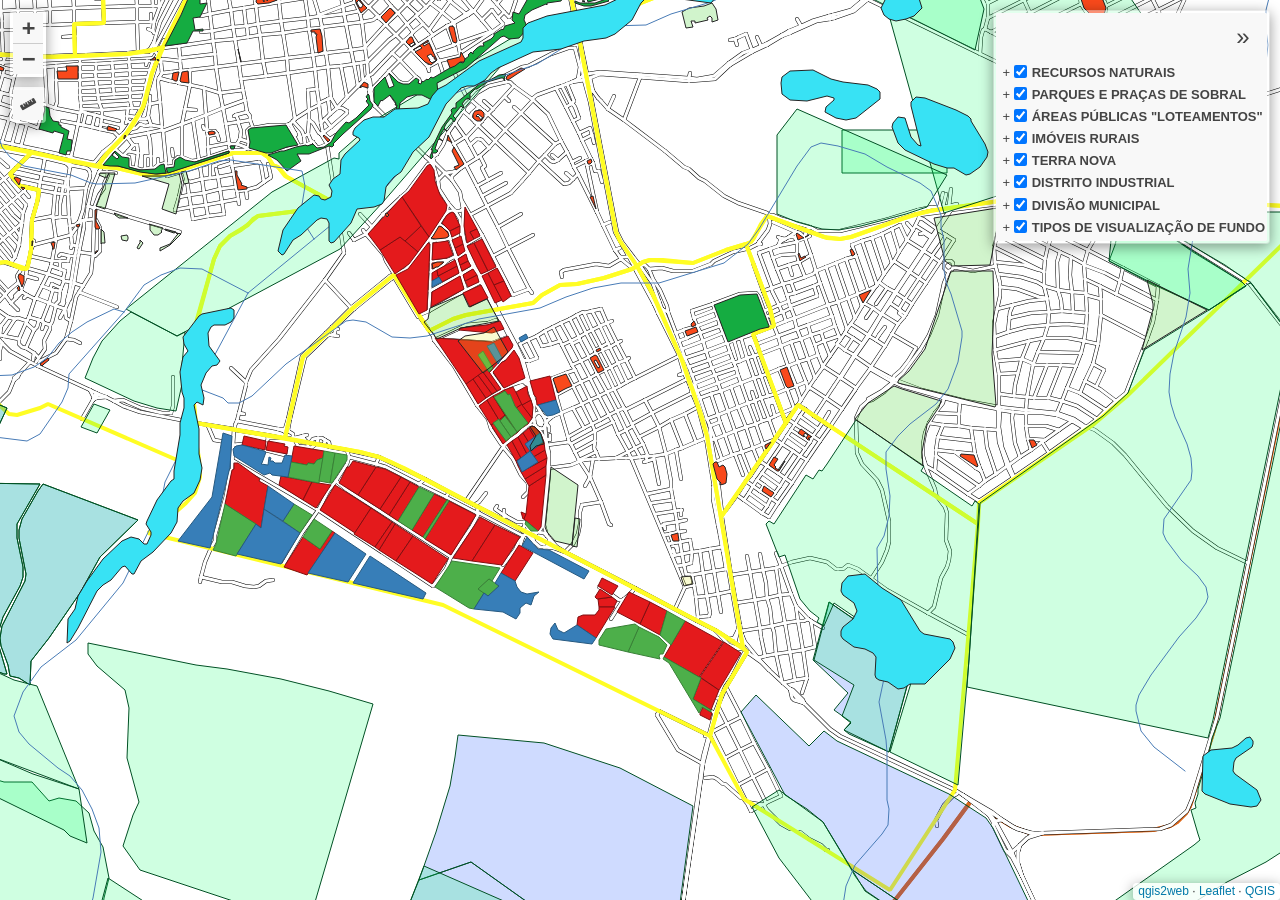
==== commit 2bbb1338: "Add files via upload" ====
--- a/index.html
+++ b/index.html
@@ -38,30 +38,30 @@
         <script src="js/labels.js"></script>
         <script src="js/leaflet.photon.js"></script>
         <script src="js/leaflet-measure.js"></script>
-        <script src="data/PERMETROURBANOSDOSDISTRITIOS_2.js"></script>
-        <script src="data/DIVISODOSDISTRITOS_3.js"></script>
-        <script src="data/SISTEMAVIRIODESOBRAL_4.js"></script>
-        <script src="data/DIVISODEBAIRROSDASEDE_5.js"></script>
-        <script src="data/LOTESOCUPAD0STERRANOVA_6.js"></script>
-        <script src="data/LOTES_PARCIAISTERRANOVA_7.js"></script>
-        <script src="data/LOTES_LIVRESTERRANOVA_8.js"></script>
-        <script src="data/LOTESLIVRESDISTRITOINDUSTRIAL_9.js"></script>
-        <script src="data/LOTESOCUPADOSDISTRITOINDUSTRIAL_10.js"></script>
-        <script src="data/TERRENOSLIVRESDISTRITOINDUSTRIAL_11.js"></script>
-        <script src="data/INCRASOBRALCE_12.js"></script>
-        <script src="data/CARSOBRALCE_13.js"></script>
-        <script src="data/REASVERDESDOLOTEAMENTO_14.js"></script>
-        <script src="data/REASINSTITUCIONAISDOLOTEAMENTO_15.js"></script>
-        <script src="data/PRAASDOSDISTRITOS_16.js"></script>
-        <script src="data/PARQUESDASEDE_17.js"></script>
-        <script src="data/PRAASDASEDE_18.js"></script>
-        <script src="data/UNIDADESAMBIENTAISSOBRAL_19.js"></script>
-        <script src="data/DRENAGENS_SOBRAL_20.js"></script>
-        <script src="data/MASSASDGUA_21.js"></script>
+        <script src="data/PERMETROURBANOSDOSDISTRITIOS_1.js"></script>
+        <script src="data/DIVISODOSDISTRITOS_2.js"></script>
+        <script src="data/SISTEMAVIRIODESOBRAL_3.js"></script>
+        <script src="data/DIVISODEBAIRROSDASEDE_4.js"></script>
+        <script src="data/LOTESOCUPADOSDISTRITOINDUSTRIAL_5.js"></script>
+        <script src="data/LOTESLIVRESDISTRITOINDUSTRIAL_6.js"></script>
+        <script src="data/TERRENOSLIVRESDISTRITOINDUSTRIAL_7.js"></script>
+        <script src="data/LOTESOCUPAD0STERRANOVA_8.js"></script>
+        <script src="data/LOTES_PARCIAISTERRANOVA_9.js"></script>
+        <script src="data/LOTES_LIVRESTERRANOVA_10.js"></script>
+        <script src="data/INCRASOBRALCE_11.js"></script>
+        <script src="data/CARSOBRALCE_12.js"></script>
+        <script src="data/AREASVERDESDOLOTEAMENTO_13.js"></script>
+        <script src="data/REASINSTITUCIONAISDOLOTEAMENTO_14.js"></script>
+        <script src="data/PRAASDOSDISTRITOS_15.js"></script>
+        <script src="data/PARQUESDASEDE_16.js"></script>
+        <script src="data/PRAASDASEDE_17.js"></script>
+        <script src="data/UNIDADESAMBIENTAISSOBRAL_18.js"></script>
+        <script src="data/DRENAGENS_SOBRAL_19.js"></script>
+        <script src="data/MASSASDGUA_20.js"></script>
         <script>
         var map = L.map('map', {
             zoomControl:false, maxZoom:28, minZoom:1
-        }).fitBounds([[-3.711731029432815,-40.35637137783754],[-3.702238493609818,-40.342575850078255]]);
+        }).fitBounds([[-3.7185133039102616,-40.35275196797283],[-3.6981480718249644,-40.32515888731631]]);
         var hash = new L.Hash(map);
         map.attributionControl.setPrefix('<a href="https://github.com/qgis2web/qgis2web" target="_blank">qgis2web</a> &middot; <a href="https://leafletjs.com" title="A JS library for interactive maps">Leaflet</a> &middot; <a href="https://qgis.org">QGIS</a>');
         var autolinker = new Autolinker({truncate: {length: 30, location: 'smart'}});
@@ -153,10 +153,10 @@
         var bounds_group = new L.featureGroup([]);
         function setBounds() {
         }
-        map.createPane('pane_GoogleRoad_0');
-        map.getPane('pane_GoogleRoad_0').style.zIndex = 400;
-        var layer_GoogleRoad_0 = L.tileLayer('https://mt1.google.com/vt/lyrs=m&x={x}&y={y}&z={z}', {
-            pane: 'pane_GoogleRoad_0',
+        map.createPane('pane_GoogleSatellite_0');
+        map.getPane('pane_GoogleSatellite_0').style.zIndex = 400;
+        var layer_GoogleSatellite_0 = L.tileLayer('https://mt1.google.com/vt/lyrs=s&x={x}&y={y}&z={z}', {
+            pane: 'pane_GoogleSatellite_0',
             opacity: 1.0,
             attribution: '<a href="https://www.google.at/permissions/geoguidelines/attr-guide.html">Map data ©2015 Google</a>',
             minZoom: 1,
@@ -164,20 +164,8 @@
             minNativeZoom: 0,
             maxNativeZoom: 20
         });
-        layer_GoogleRoad_0;
-        map.createPane('pane_GoogleSatellite_1');
-        map.getPane('pane_GoogleSatellite_1').style.zIndex = 401;
-        var layer_GoogleSatellite_1 = L.tileLayer('https://mt1.google.com/vt/lyrs=s&x={x}&y={y}&z={z}', {
-            pane: 'pane_GoogleSatellite_1',
-            opacity: 1.0,
-            attribution: '<a href="https://www.google.at/permissions/geoguidelines/attr-guide.html">Map data ©2015 Google</a>',
-            minZoom: 1,
-            maxZoom: 28,
-            minNativeZoom: 0,
-            maxNativeZoom: 20
-        });
-        layer_GoogleSatellite_1;
-        function pop_PERMETROURBANOSDOSDISTRITIOS_2(feature, layer) {
+        layer_GoogleSatellite_0;
+        function pop_PERMETROURBANOSDOSDISTRITIOS_1(feature, layer) {
             var popupContent = '<table>\
                     <tr>\
                         <td colspan="2"><strong>Name</strong><br />' + (feature.properties['Name'] !== null ? autolinker.link(String(feature.properties['Name']).replace(/'/g, '\'').toLocaleString()) : '') + '</td>\
@@ -190,9 +178,9 @@
 			layer.bindPopup(content, { maxHeight: 400 });
         }
 
-        function style_PERMETROURBANOSDOSDISTRITIOS_2_0() {
-            return {
-                pane: 'pane_PERMETROURBANOSDOSDISTRITIOS_2',
+        function style_PERMETROURBANOSDOSDISTRITIOS_1_0() {
+            return {
+                pane: 'pane_PERMETROURBANOSDOSDISTRITIOS_1',
                 opacity: 1,
                 color: 'rgba(255,255,255,1.0)',
                 dashArray: '',
@@ -203,21 +191,21 @@
                 interactive: true,
             }
         }
-        map.createPane('pane_PERMETROURBANOSDOSDISTRITIOS_2');
-        map.getPane('pane_PERMETROURBANOSDOSDISTRITIOS_2').style.zIndex = 402;
-        map.getPane('pane_PERMETROURBANOSDOSDISTRITIOS_2').style['mix-blend-mode'] = 'normal';
-        var layer_PERMETROURBANOSDOSDISTRITIOS_2 = new L.geoJson(json_PERMETROURBANOSDOSDISTRITIOS_2, {
+        map.createPane('pane_PERMETROURBANOSDOSDISTRITIOS_1');
+        map.getPane('pane_PERMETROURBANOSDOSDISTRITIOS_1').style.zIndex = 401;
+        map.getPane('pane_PERMETROURBANOSDOSDISTRITIOS_1').style['mix-blend-mode'] = 'normal';
+        var layer_PERMETROURBANOSDOSDISTRITIOS_1 = new L.geoJson(json_PERMETROURBANOSDOSDISTRITIOS_1, {
             attribution: '',
             interactive: true,
-            dataVar: 'json_PERMETROURBANOSDOSDISTRITIOS_2',
-            layerName: 'layer_PERMETROURBANOSDOSDISTRITIOS_2',
-            pane: 'pane_PERMETROURBANOSDOSDISTRITIOS_2',
-            onEachFeature: pop_PERMETROURBANOSDOSDISTRITIOS_2,
-            style: style_PERMETROURBANOSDOSDISTRITIOS_2_0,
-        });
-        bounds_group.addLayer(layer_PERMETROURBANOSDOSDISTRITIOS_2);
-        map.addLayer(layer_PERMETROURBANOSDOSDISTRITIOS_2);
-        function pop_DIVISODOSDISTRITOS_3(feature, layer) {
+            dataVar: 'json_PERMETROURBANOSDOSDISTRITIOS_1',
+            layerName: 'layer_PERMETROURBANOSDOSDISTRITIOS_1',
+            pane: 'pane_PERMETROURBANOSDOSDISTRITIOS_1',
+            onEachFeature: pop_PERMETROURBANOSDOSDISTRITIOS_1,
+            style: style_PERMETROURBANOSDOSDISTRITIOS_1_0,
+        });
+        bounds_group.addLayer(layer_PERMETROURBANOSDOSDISTRITIOS_1);
+        map.addLayer(layer_PERMETROURBANOSDOSDISTRITIOS_1);
+        function pop_DIVISODOSDISTRITOS_2(feature, layer) {
             var popupContent = '<table>\
                     <tr>\
                         <td colspan="2"><strong>name</strong><br />' + (feature.properties['name'] !== null ? autolinker.link(String(feature.properties['name']).replace(/'/g, '\'').toLocaleString()) : '') + '</td>\
@@ -230,9 +218,9 @@
 			layer.bindPopup(content, { maxHeight: 400 });
         }
 
-        function style_DIVISODOSDISTRITOS_3_0() {
-            return {
-                pane: 'pane_DIVISODOSDISTRITOS_3',
+        function style_DIVISODOSDISTRITOS_2_0() {
+            return {
+                pane: 'pane_DIVISODOSDISTRITOS_2',
                 opacity: 1,
                 color: 'rgba(223,104,26,1.0)',
                 dashArray: '',
@@ -243,21 +231,21 @@
                 interactive: true,
             }
         }
-        map.createPane('pane_DIVISODOSDISTRITOS_3');
-        map.getPane('pane_DIVISODOSDISTRITOS_3').style.zIndex = 403;
-        map.getPane('pane_DIVISODOSDISTRITOS_3').style['mix-blend-mode'] = 'normal';
-        var layer_DIVISODOSDISTRITOS_3 = new L.geoJson(json_DIVISODOSDISTRITOS_3, {
+        map.createPane('pane_DIVISODOSDISTRITOS_2');
+        map.getPane('pane_DIVISODOSDISTRITOS_2').style.zIndex = 402;
+        map.getPane('pane_DIVISODOSDISTRITOS_2').style['mix-blend-mode'] = 'normal';
+        var layer_DIVISODOSDISTRITOS_2 = new L.geoJson(json_DIVISODOSDISTRITOS_2, {
             attribution: '',
             interactive: true,
-            dataVar: 'json_DIVISODOSDISTRITOS_3',
-            layerName: 'layer_DIVISODOSDISTRITOS_3',
-            pane: 'pane_DIVISODOSDISTRITOS_3',
-            onEachFeature: pop_DIVISODOSDISTRITOS_3,
-            style: style_DIVISODOSDISTRITOS_3_0,
-        });
-        bounds_group.addLayer(layer_DIVISODOSDISTRITOS_3);
-        map.addLayer(layer_DIVISODOSDISTRITOS_3);
-        function pop_SISTEMAVIRIODESOBRAL_4(feature, layer) {
+            dataVar: 'json_DIVISODOSDISTRITOS_2',
+            layerName: 'layer_DIVISODOSDISTRITOS_2',
+            pane: 'pane_DIVISODOSDISTRITOS_2',
+            onEachFeature: pop_DIVISODOSDISTRITOS_2,
+            style: style_DIVISODOSDISTRITOS_2_0,
+        });
+        bounds_group.addLayer(layer_DIVISODOSDISTRITOS_2);
+        map.addLayer(layer_DIVISODOSDISTRITOS_2);
+        function pop_SISTEMAVIRIODESOBRAL_3(feature, layer) {
             var popupContent = '<table>\
                     <tr>\
                         <td colspan="2"><strong>log_ofic</strong><br />' + (feature.properties['log_ofic'] !== null ? autolinker.link(String(feature.properties['log_ofic']).replace(/'/g, '\'').toLocaleString()) : '') + '</td>\
@@ -270,9 +258,9 @@
 			layer.bindPopup(content, { maxHeight: 400 });
         }
 
-        function style_SISTEMAVIRIODESOBRAL_4_0() {
-            return {
-                pane: 'pane_SISTEMAVIRIODESOBRAL_4',
+        function style_SISTEMAVIRIODESOBRAL_3_0() {
+            return {
+                pane: 'pane_SISTEMAVIRIODESOBRAL_3',
                 opacity: 1,
                 color: 'rgba(0,0,0,1.0)',
                 dashArray: '',
@@ -283,9 +271,9 @@
                 interactive: true,
             }
         }
-        function style_SISTEMAVIRIODESOBRAL_4_1() {
-            return {
-                pane: 'pane_SISTEMAVIRIODESOBRAL_4',
+        function style_SISTEMAVIRIODESOBRAL_3_1() {
+            return {
+                pane: 'pane_SISTEMAVIRIODESOBRAL_3',
                 opacity: 1,
                 color: 'rgba(255,255,255,1.0)',
                 dashArray: '',
@@ -296,21 +284,21 @@
                 interactive: true,
             }
         }
-        map.createPane('pane_SISTEMAVIRIODESOBRAL_4');
-        map.getPane('pane_SISTEMAVIRIODESOBRAL_4').style.zIndex = 404;
-        map.getPane('pane_SISTEMAVIRIODESOBRAL_4').style['mix-blend-mode'] = 'normal';
-        var layer_SISTEMAVIRIODESOBRAL_4 = new L.geoJson.multiStyle(json_SISTEMAVIRIODESOBRAL_4, {
+        map.createPane('pane_SISTEMAVIRIODESOBRAL_3');
+        map.getPane('pane_SISTEMAVIRIODESOBRAL_3').style.zIndex = 403;
+        map.getPane('pane_SISTEMAVIRIODESOBRAL_3').style['mix-blend-mode'] = 'normal';
+        var layer_SISTEMAVIRIODESOBRAL_3 = new L.geoJson.multiStyle(json_SISTEMAVIRIODESOBRAL_3, {
             attribution: '',
             interactive: true,
-            dataVar: 'json_SISTEMAVIRIODESOBRAL_4',
-            layerName: 'layer_SISTEMAVIRIODESOBRAL_4',
-            pane: 'pane_SISTEMAVIRIODESOBRAL_4',
-            onEachFeature: pop_SISTEMAVIRIODESOBRAL_4,
-            styles: [style_SISTEMAVIRIODESOBRAL_4_0,style_SISTEMAVIRIODESOBRAL_4_1,]
-        });
-        bounds_group.addLayer(layer_SISTEMAVIRIODESOBRAL_4);
-        map.addLayer(layer_SISTEMAVIRIODESOBRAL_4);
-        function pop_DIVISODEBAIRROSDASEDE_5(feature, layer) {
+            dataVar: 'json_SISTEMAVIRIODESOBRAL_3',
+            layerName: 'layer_SISTEMAVIRIODESOBRAL_3',
+            pane: 'pane_SISTEMAVIRIODESOBRAL_3',
+            onEachFeature: pop_SISTEMAVIRIODESOBRAL_3,
+            styles: [style_SISTEMAVIRIODESOBRAL_3_0,style_SISTEMAVIRIODESOBRAL_3_1,]
+        });
+        bounds_group.addLayer(layer_SISTEMAVIRIODESOBRAL_3);
+        map.addLayer(layer_SISTEMAVIRIODESOBRAL_3);
+        function pop_DIVISODEBAIRROSDASEDE_4(feature, layer) {
             var popupContent = '<table>\
                     <tr>\
                         <td colspan="2"><strong>name</strong><br />' + (feature.properties['name'] !== null ? autolinker.link(String(feature.properties['name']).replace(/'/g, '\'').toLocaleString()) : '') + '</td>\
@@ -323,9 +311,9 @@
 			layer.bindPopup(content, { maxHeight: 400 });
         }
 
-        function style_DIVISODEBAIRROSDASEDE_5_0() {
-            return {
-                pane: 'pane_DIVISODEBAIRROSDASEDE_5',
+        function style_DIVISODEBAIRROSDASEDE_4_0() {
+            return {
+                pane: 'pane_DIVISODEBAIRROSDASEDE_4',
                 opacity: 1,
                 color: 'rgba(255,253,36,1.0)',
                 dashArray: '',
@@ -336,264 +324,279 @@
                 interactive: true,
             }
         }
-        map.createPane('pane_DIVISODEBAIRROSDASEDE_5');
-        map.getPane('pane_DIVISODEBAIRROSDASEDE_5').style.zIndex = 405;
-        map.getPane('pane_DIVISODEBAIRROSDASEDE_5').style['mix-blend-mode'] = 'normal';
-        var layer_DIVISODEBAIRROSDASEDE_5 = new L.geoJson(json_DIVISODEBAIRROSDASEDE_5, {
+        map.createPane('pane_DIVISODEBAIRROSDASEDE_4');
+        map.getPane('pane_DIVISODEBAIRROSDASEDE_4').style.zIndex = 404;
+        map.getPane('pane_DIVISODEBAIRROSDASEDE_4').style['mix-blend-mode'] = 'normal';
+        var layer_DIVISODEBAIRROSDASEDE_4 = new L.geoJson(json_DIVISODEBAIRROSDASEDE_4, {
             attribution: '',
             interactive: true,
-            dataVar: 'json_DIVISODEBAIRROSDASEDE_5',
-            layerName: 'layer_DIVISODEBAIRROSDASEDE_5',
-            pane: 'pane_DIVISODEBAIRROSDASEDE_5',
-            onEachFeature: pop_DIVISODEBAIRROSDASEDE_5,
-            style: style_DIVISODEBAIRROSDASEDE_5_0,
-        });
-        bounds_group.addLayer(layer_DIVISODEBAIRROSDASEDE_5);
-        map.addLayer(layer_DIVISODEBAIRROSDASEDE_5);
-        function pop_LOTESOCUPAD0STERRANOVA_6(feature, layer) {
-            var popupContent = '<table>\
-                </table>';
-            var content = removeEmptyRowsFromPopupContent(popupContent, feature);
-			layer.on('popupopen', function(e) {
-				addClassToPopupIfMedia(content, e.popup);
-			});
-			layer.bindPopup(content, { maxHeight: 400 });
-        }
-
-        function style_LOTESOCUPAD0STERRANOVA_6_0() {
-            return {
-                pane: 'pane_LOTESOCUPAD0STERRANOVA_6',
-                opacity: 1,
-                color: 'rgba(35,35,35,1.0)',
+            dataVar: 'json_DIVISODEBAIRROSDASEDE_4',
+            layerName: 'layer_DIVISODEBAIRROSDASEDE_4',
+            pane: 'pane_DIVISODEBAIRROSDASEDE_4',
+            onEachFeature: pop_DIVISODEBAIRROSDASEDE_4,
+            style: style_DIVISODEBAIRROSDASEDE_4_0,
+        });
+        bounds_group.addLayer(layer_DIVISODEBAIRROSDASEDE_4);
+        map.addLayer(layer_DIVISODEBAIRROSDASEDE_4);
+        function pop_LOTESOCUPADOSDISTRITOINDUSTRIAL_5(feature, layer) {
+            var popupContent = '<table>\
+                    <tr>\
+                        <td colspan="2"><strong>EMPRESA</strong><br />' + (feature.properties['EMPRESA'] !== null ? autolinker.link(String(feature.properties['EMPRESA']).replace(/'/g, '\'').toLocaleString()) : '') + '</td>\
+                    </tr>\
+                    <tr>\
+                        <td colspan="2">' + (feature.properties['MATRICULA'] !== null ? autolinker.link(String(feature.properties['MATRICULA']).replace(/'/g, '\'').toLocaleString()) : '') + '</td>\
+                    </tr>\
+                </table>';
+            var content = removeEmptyRowsFromPopupContent(popupContent, feature);
+			layer.on('popupopen', function(e) {
+				addClassToPopupIfMedia(content, e.popup);
+			});
+			layer.bindPopup(content, { maxHeight: 400 });
+        }
+
+        function style_LOTESOCUPADOSDISTRITOINDUSTRIAL_5_0() {
+            return {
+                pane: 'pane_LOTESOCUPADOSDISTRITOINDUSTRIAL_5',
+                opacity: 1,
+                color: 'rgba(128,14,16,1.0)',
                 dashArray: '',
                 lineCap: 'butt',
                 lineJoin: 'miter',
                 weight: 1.0, 
                 fill: true,
                 fillOpacity: 1,
-                fillColor: 'rgba(243,166,178,0.5019607843137255)',
-                interactive: true,
-            }
-        }
-        map.createPane('pane_LOTESOCUPAD0STERRANOVA_6');
-        map.getPane('pane_LOTESOCUPAD0STERRANOVA_6').style.zIndex = 406;
-        map.getPane('pane_LOTESOCUPAD0STERRANOVA_6').style['mix-blend-mode'] = 'normal';
-        var layer_LOTESOCUPAD0STERRANOVA_6 = new L.geoJson(json_LOTESOCUPAD0STERRANOVA_6, {
+                fillColor: 'rgba(228,26,28,1.0)',
+                interactive: true,
+            }
+        }
+        map.createPane('pane_LOTESOCUPADOSDISTRITOINDUSTRIAL_5');
+        map.getPane('pane_LOTESOCUPADOSDISTRITOINDUSTRIAL_5').style.zIndex = 405;
+        map.getPane('pane_LOTESOCUPADOSDISTRITOINDUSTRIAL_5').style['mix-blend-mode'] = 'normal';
+        var layer_LOTESOCUPADOSDISTRITOINDUSTRIAL_5 = new L.geoJson(json_LOTESOCUPADOSDISTRITOINDUSTRIAL_5, {
             attribution: '',
             interactive: true,
-            dataVar: 'json_LOTESOCUPAD0STERRANOVA_6',
-            layerName: 'layer_LOTESOCUPAD0STERRANOVA_6',
-            pane: 'pane_LOTESOCUPAD0STERRANOVA_6',
-            onEachFeature: pop_LOTESOCUPAD0STERRANOVA_6,
-            style: style_LOTESOCUPAD0STERRANOVA_6_0,
-        });
-        bounds_group.addLayer(layer_LOTESOCUPAD0STERRANOVA_6);
-        map.addLayer(layer_LOTESOCUPAD0STERRANOVA_6);
-        function pop_LOTES_PARCIAISTERRANOVA_7(feature, layer) {
-            var popupContent = '<table>\
-                </table>';
-            var content = removeEmptyRowsFromPopupContent(popupContent, feature);
-			layer.on('popupopen', function(e) {
-				addClassToPopupIfMedia(content, e.popup);
-			});
-			layer.bindPopup(content, { maxHeight: 400 });
-        }
-
-        function style_LOTES_PARCIAISTERRANOVA_7_0() {
-            return {
-                pane: 'pane_LOTES_PARCIAISTERRANOVA_7',
-                opacity: 1,
-                color: 'rgba(35,35,35,1.0)',
+            dataVar: 'json_LOTESOCUPADOSDISTRITOINDUSTRIAL_5',
+            layerName: 'layer_LOTESOCUPADOSDISTRITOINDUSTRIAL_5',
+            pane: 'pane_LOTESOCUPADOSDISTRITOINDUSTRIAL_5',
+            onEachFeature: pop_LOTESOCUPADOSDISTRITOINDUSTRIAL_5,
+            style: style_LOTESOCUPADOSDISTRITOINDUSTRIAL_5_0,
+        });
+        bounds_group.addLayer(layer_LOTESOCUPADOSDISTRITOINDUSTRIAL_5);
+        map.addLayer(layer_LOTESOCUPADOSDISTRITOINDUSTRIAL_5);
+        function pop_LOTESLIVRESDISTRITOINDUSTRIAL_6(feature, layer) {
+            var popupContent = '<table>\
+                    <tr>\
+                        <td colspan="2"><strong>EMPRESA</strong><br />' + (feature.properties['EMPRESA'] !== null ? autolinker.link(String(feature.properties['EMPRESA']).replace(/'/g, '\'').toLocaleString()) : '') + '</td>\
+                    </tr>\
+                    <tr>\
+                        <td colspan="2">' + (feature.properties['MATRICULA'] !== null ? autolinker.link(String(feature.properties['MATRICULA']).replace(/'/g, '\'').toLocaleString()) : '') + '</td>\
+                    </tr>\
+                </table>';
+            var content = removeEmptyRowsFromPopupContent(popupContent, feature);
+			layer.on('popupopen', function(e) {
+				addClassToPopupIfMedia(content, e.popup);
+			});
+			layer.bindPopup(content, { maxHeight: 400 });
+        }
+
+        function style_LOTESLIVRESDISTRITOINDUSTRIAL_6_0() {
+            return {
+                pane: 'pane_LOTESLIVRESDISTRITOINDUSTRIAL_6',
+                opacity: 1,
+                color: 'rgba(56,128,54,1.0)',
                 dashArray: '',
                 lineCap: 'butt',
                 lineJoin: 'miter',
                 weight: 1.0, 
                 fill: true,
                 fillOpacity: 1,
-                fillColor: 'rgba(213,180,60,0.5019607843137255)',
-                interactive: true,
-            }
-        }
-        map.createPane('pane_LOTES_PARCIAISTERRANOVA_7');
-        map.getPane('pane_LOTES_PARCIAISTERRANOVA_7').style.zIndex = 407;
-        map.getPane('pane_LOTES_PARCIAISTERRANOVA_7').style['mix-blend-mode'] = 'normal';
-        var layer_LOTES_PARCIAISTERRANOVA_7 = new L.geoJson(json_LOTES_PARCIAISTERRANOVA_7, {
+                fillColor: 'rgba(77,175,74,1.0)',
+                interactive: true,
+            }
+        }
+        map.createPane('pane_LOTESLIVRESDISTRITOINDUSTRIAL_6');
+        map.getPane('pane_LOTESLIVRESDISTRITOINDUSTRIAL_6').style.zIndex = 406;
+        map.getPane('pane_LOTESLIVRESDISTRITOINDUSTRIAL_6').style['mix-blend-mode'] = 'normal';
+        var layer_LOTESLIVRESDISTRITOINDUSTRIAL_6 = new L.geoJson(json_LOTESLIVRESDISTRITOINDUSTRIAL_6, {
             attribution: '',
             interactive: true,
-            dataVar: 'json_LOTES_PARCIAISTERRANOVA_7',
-            layerName: 'layer_LOTES_PARCIAISTERRANOVA_7',
-            pane: 'pane_LOTES_PARCIAISTERRANOVA_7',
-            onEachFeature: pop_LOTES_PARCIAISTERRANOVA_7,
-            style: style_LOTES_PARCIAISTERRANOVA_7_0,
-        });
-        bounds_group.addLayer(layer_LOTES_PARCIAISTERRANOVA_7);
-        map.addLayer(layer_LOTES_PARCIAISTERRANOVA_7);
-        function pop_LOTES_LIVRESTERRANOVA_8(feature, layer) {
-            var popupContent = '<table>\
-                </table>';
-            var content = removeEmptyRowsFromPopupContent(popupContent, feature);
-			layer.on('popupopen', function(e) {
-				addClassToPopupIfMedia(content, e.popup);
-			});
-			layer.bindPopup(content, { maxHeight: 400 });
-        }
-
-        function style_LOTES_LIVRESTERRANOVA_8_0() {
-            return {
-                pane: 'pane_LOTES_LIVRESTERRANOVA_8',
-                opacity: 1,
-                color: 'rgba(35,35,35,1.0)',
+            dataVar: 'json_LOTESLIVRESDISTRITOINDUSTRIAL_6',
+            layerName: 'layer_LOTESLIVRESDISTRITOINDUSTRIAL_6',
+            pane: 'pane_LOTESLIVRESDISTRITOINDUSTRIAL_6',
+            onEachFeature: pop_LOTESLIVRESDISTRITOINDUSTRIAL_6,
+            style: style_LOTESLIVRESDISTRITOINDUSTRIAL_6_0,
+        });
+        bounds_group.addLayer(layer_LOTESLIVRESDISTRITOINDUSTRIAL_6);
+        map.addLayer(layer_LOTESLIVRESDISTRITOINDUSTRIAL_6);
+        function pop_TERRENOSLIVRESDISTRITOINDUSTRIAL_7(feature, layer) {
+            var popupContent = '<table>\
+                    <tr>\
+                        <td colspan="2"><strong>ÁREA</strong><br />' + (feature.properties['ÁREA'] !== null ? autolinker.link(String(feature.properties['ÁREA']).replace(/'/g, '\'').toLocaleString()) : '') + '</td>\
+                    </tr>\
+                </table>';
+            var content = removeEmptyRowsFromPopupContent(popupContent, feature);
+			layer.on('popupopen', function(e) {
+				addClassToPopupIfMedia(content, e.popup);
+			});
+			layer.bindPopup(content, { maxHeight: 400 });
+        }
+
+        function style_TERRENOSLIVRESDISTRITOINDUSTRIAL_7_0() {
+            return {
+                pane: 'pane_TERRENOSLIVRESDISTRITOINDUSTRIAL_7',
+                opacity: 1,
+                color: 'rgba(38,89,128,1.0)',
                 dashArray: '',
                 lineCap: 'butt',
                 lineJoin: 'miter',
                 weight: 1.0, 
                 fill: true,
                 fillOpacity: 1,
-                fillColor: 'rgba(70,178,42,0.5019607843137255)',
-                interactive: true,
-            }
-        }
-        map.createPane('pane_LOTES_LIVRESTERRANOVA_8');
-        map.getPane('pane_LOTES_LIVRESTERRANOVA_8').style.zIndex = 408;
-        map.getPane('pane_LOTES_LIVRESTERRANOVA_8').style['mix-blend-mode'] = 'normal';
-        var layer_LOTES_LIVRESTERRANOVA_8 = new L.geoJson(json_LOTES_LIVRESTERRANOVA_8, {
+                fillColor: 'rgba(55,126,184,1.0)',
+                interactive: true,
+            }
+        }
+        map.createPane('pane_TERRENOSLIVRESDISTRITOINDUSTRIAL_7');
+        map.getPane('pane_TERRENOSLIVRESDISTRITOINDUSTRIAL_7').style.zIndex = 407;
+        map.getPane('pane_TERRENOSLIVRESDISTRITOINDUSTRIAL_7').style['mix-blend-mode'] = 'normal';
+        var layer_TERRENOSLIVRESDISTRITOINDUSTRIAL_7 = new L.geoJson(json_TERRENOSLIVRESDISTRITOINDUSTRIAL_7, {
             attribution: '',
             interactive: true,
-            dataVar: 'json_LOTES_LIVRESTERRANOVA_8',
-            layerName: 'layer_LOTES_LIVRESTERRANOVA_8',
-            pane: 'pane_LOTES_LIVRESTERRANOVA_8',
-            onEachFeature: pop_LOTES_LIVRESTERRANOVA_8,
-            style: style_LOTES_LIVRESTERRANOVA_8_0,
-        });
-        bounds_group.addLayer(layer_LOTES_LIVRESTERRANOVA_8);
-        map.addLayer(layer_LOTES_LIVRESTERRANOVA_8);
-        function pop_LOTESLIVRESDISTRITOINDUSTRIAL_9(feature, layer) {
-            var popupContent = '<table>\
-                    <tr>\
-                        <td colspan="2"><strong>EMPRESA</strong><br />' + (feature.properties['EMPRESA'] !== null ? autolinker.link(String(feature.properties['EMPRESA']).replace(/'/g, '\'').toLocaleString()) : '') + '</td>\
-                    </tr>\
-                </table>';
-            var content = removeEmptyRowsFromPopupContent(popupContent, feature);
-			layer.on('popupopen', function(e) {
-				addClassToPopupIfMedia(content, e.popup);
-			});
-			layer.bindPopup(content, { maxHeight: 400 });
-        }
-
-        function style_LOTESLIVRESDISTRITOINDUSTRIAL_9_0() {
-            return {
-                pane: 'pane_LOTESLIVRESDISTRITOINDUSTRIAL_9',
-                opacity: 1,
-                color: 'rgba(35,35,35,1.0)',
+            dataVar: 'json_TERRENOSLIVRESDISTRITOINDUSTRIAL_7',
+            layerName: 'layer_TERRENOSLIVRESDISTRITOINDUSTRIAL_7',
+            pane: 'pane_TERRENOSLIVRESDISTRITOINDUSTRIAL_7',
+            onEachFeature: pop_TERRENOSLIVRESDISTRITOINDUSTRIAL_7,
+            style: style_TERRENOSLIVRESDISTRITOINDUSTRIAL_7_0,
+        });
+        bounds_group.addLayer(layer_TERRENOSLIVRESDISTRITOINDUSTRIAL_7);
+        map.addLayer(layer_TERRENOSLIVRESDISTRITOINDUSTRIAL_7);
+        function pop_LOTESOCUPAD0STERRANOVA_8(feature, layer) {
+            var popupContent = '<table>\
+                    <tr>\
+                        <td colspan="2">' + (feature.properties['id'] !== null ? autolinker.link(String(feature.properties['id']).replace(/'/g, '\'').toLocaleString()) : '') + '</td>\
+                    </tr>\
+                </table>';
+            var content = removeEmptyRowsFromPopupContent(popupContent, feature);
+			layer.on('popupopen', function(e) {
+				addClassToPopupIfMedia(content, e.popup);
+			});
+			layer.bindPopup(content, { maxHeight: 400 });
+        }
+
+        function style_LOTESOCUPAD0STERRANOVA_8_0() {
+            return {
+                pane: 'pane_LOTESOCUPAD0STERRANOVA_8',
+                opacity: 1,
+                color: 'rgba(128,14,16,1.0)',
                 dashArray: '',
                 lineCap: 'butt',
                 lineJoin: 'miter',
                 weight: 1.0, 
                 fill: true,
                 fillOpacity: 1,
-                fillColor: 'rgba(213,180,60,0.5019607843137255)',
-                interactive: true,
-            }
-        }
-        map.createPane('pane_LOTESLIVRESDISTRITOINDUSTRIAL_9');
-        map.getPane('pane_LOTESLIVRESDISTRITOINDUSTRIAL_9').style.zIndex = 409;
-        map.getPane('pane_LOTESLIVRESDISTRITOINDUSTRIAL_9').style['mix-blend-mode'] = 'normal';
-        var layer_LOTESLIVRESDISTRITOINDUSTRIAL_9 = new L.geoJson(json_LOTESLIVRESDISTRITOINDUSTRIAL_9, {
+                fillColor: 'rgba(228,26,28,1.0)',
+                interactive: true,
+            }
+        }
+        map.createPane('pane_LOTESOCUPAD0STERRANOVA_8');
+        map.getPane('pane_LOTESOCUPAD0STERRANOVA_8').style.zIndex = 408;
+        map.getPane('pane_LOTESOCUPAD0STERRANOVA_8').style['mix-blend-mode'] = 'normal';
+        var layer_LOTESOCUPAD0STERRANOVA_8 = new L.geoJson(json_LOTESOCUPAD0STERRANOVA_8, {
             attribution: '',
             interactive: true,
-            dataVar: 'json_LOTESLIVRESDISTRITOINDUSTRIAL_9',
-            layerName: 'layer_LOTESLIVRESDISTRITOINDUSTRIAL_9',
-            pane: 'pane_LOTESLIVRESDISTRITOINDUSTRIAL_9',
-            onEachFeature: pop_LOTESLIVRESDISTRITOINDUSTRIAL_9,
-            style: style_LOTESLIVRESDISTRITOINDUSTRIAL_9_0,
-        });
-        bounds_group.addLayer(layer_LOTESLIVRESDISTRITOINDUSTRIAL_9);
-        map.addLayer(layer_LOTESLIVRESDISTRITOINDUSTRIAL_9);
-        function pop_LOTESOCUPADOSDISTRITOINDUSTRIAL_10(feature, layer) {
-            var popupContent = '<table>\
-                    <tr>\
-                        <td colspan="2"><strong>EMPRESA</strong><br />' + (feature.properties['EMPRESA'] !== null ? autolinker.link(String(feature.properties['EMPRESA']).replace(/'/g, '\'').toLocaleString()) : '') + '</td>\
-                    </tr>\
-                </table>';
-            var content = removeEmptyRowsFromPopupContent(popupContent, feature);
-			layer.on('popupopen', function(e) {
-				addClassToPopupIfMedia(content, e.popup);
-			});
-			layer.bindPopup(content, { maxHeight: 400 });
-        }
-
-        function style_LOTESOCUPADOSDISTRITOINDUSTRIAL_10_0() {
-            return {
-                pane: 'pane_LOTESOCUPADOSDISTRITOINDUSTRIAL_10',
-                opacity: 1,
-                color: 'rgba(35,35,35,1.0)',
+            dataVar: 'json_LOTESOCUPAD0STERRANOVA_8',
+            layerName: 'layer_LOTESOCUPAD0STERRANOVA_8',
+            pane: 'pane_LOTESOCUPAD0STERRANOVA_8',
+            onEachFeature: pop_LOTESOCUPAD0STERRANOVA_8,
+            style: style_LOTESOCUPAD0STERRANOVA_8_0,
+        });
+        bounds_group.addLayer(layer_LOTESOCUPAD0STERRANOVA_8);
+        map.addLayer(layer_LOTESOCUPAD0STERRANOVA_8);
+        function pop_LOTES_PARCIAISTERRANOVA_9(feature, layer) {
+            var popupContent = '<table>\
+                    <tr>\
+                        <td colspan="2">' + (feature.properties['id'] !== null ? autolinker.link(String(feature.properties['id']).replace(/'/g, '\'').toLocaleString()) : '') + '</td>\
+                    </tr>\
+                </table>';
+            var content = removeEmptyRowsFromPopupContent(popupContent, feature);
+			layer.on('popupopen', function(e) {
+				addClassToPopupIfMedia(content, e.popup);
+			});
+			layer.bindPopup(content, { maxHeight: 400 });
+        }
+
+        function style_LOTES_PARCIAISTERRANOVA_9_0() {
+            return {
+                pane: 'pane_LOTES_PARCIAISTERRANOVA_9',
+                opacity: 1,
+                color: 'rgba(56,128,54,1.0)',
                 dashArray: '',
                 lineCap: 'butt',
                 lineJoin: 'miter',
                 weight: 1.0, 
                 fill: true,
                 fillOpacity: 1,
-                fillColor: 'rgba(243,166,178,0.5019607843137255)',
-                interactive: true,
-            }
-        }
-        map.createPane('pane_LOTESOCUPADOSDISTRITOINDUSTRIAL_10');
-        map.getPane('pane_LOTESOCUPADOSDISTRITOINDUSTRIAL_10').style.zIndex = 410;
-        map.getPane('pane_LOTESOCUPADOSDISTRITOINDUSTRIAL_10').style['mix-blend-mode'] = 'normal';
-        var layer_LOTESOCUPADOSDISTRITOINDUSTRIAL_10 = new L.geoJson(json_LOTESOCUPADOSDISTRITOINDUSTRIAL_10, {
+                fillColor: 'rgba(77,175,74,1.0)',
+                interactive: true,
+            }
+        }
+        map.createPane('pane_LOTES_PARCIAISTERRANOVA_9');
+        map.getPane('pane_LOTES_PARCIAISTERRANOVA_9').style.zIndex = 409;
+        map.getPane('pane_LOTES_PARCIAISTERRANOVA_9').style['mix-blend-mode'] = 'normal';
+        var layer_LOTES_PARCIAISTERRANOVA_9 = new L.geoJson(json_LOTES_PARCIAISTERRANOVA_9, {
             attribution: '',
             interactive: true,
-            dataVar: 'json_LOTESOCUPADOSDISTRITOINDUSTRIAL_10',
-            layerName: 'layer_LOTESOCUPADOSDISTRITOINDUSTRIAL_10',
-            pane: 'pane_LOTESOCUPADOSDISTRITOINDUSTRIAL_10',
-            onEachFeature: pop_LOTESOCUPADOSDISTRITOINDUSTRIAL_10,
-            style: style_LOTESOCUPADOSDISTRITOINDUSTRIAL_10_0,
-        });
-        bounds_group.addLayer(layer_LOTESOCUPADOSDISTRITOINDUSTRIAL_10);
-        map.addLayer(layer_LOTESOCUPADOSDISTRITOINDUSTRIAL_10);
-        function pop_TERRENOSLIVRESDISTRITOINDUSTRIAL_11(feature, layer) {
-            var popupContent = '<table>\
-                    <tr>\
-                        <td colspan="2"><strong>ÁREA</strong><br />' + (feature.properties['ÁREA'] !== null ? autolinker.link(String(feature.properties['ÁREA']).replace(/'/g, '\'').toLocaleString()) : '') + '</td>\
-                    </tr>\
-                </table>';
-            var content = removeEmptyRowsFromPopupContent(popupContent, feature);
-			layer.on('popupopen', function(e) {
-				addClassToPopupIfMedia(content, e.popup);
-			});
-			layer.bindPopup(content, { maxHeight: 400 });
-        }
-
-        function style_TERRENOSLIVRESDISTRITOINDUSTRIAL_11_0() {
-            return {
-                pane: 'pane_TERRENOSLIVRESDISTRITOINDUSTRIAL_11',
-                opacity: 1,
-                color: 'rgba(35,35,35,1.0)',
+            dataVar: 'json_LOTES_PARCIAISTERRANOVA_9',
+            layerName: 'layer_LOTES_PARCIAISTERRANOVA_9',
+            pane: 'pane_LOTES_PARCIAISTERRANOVA_9',
+            onEachFeature: pop_LOTES_PARCIAISTERRANOVA_9,
+            style: style_LOTES_PARCIAISTERRANOVA_9_0,
+        });
+        bounds_group.addLayer(layer_LOTES_PARCIAISTERRANOVA_9);
+        map.addLayer(layer_LOTES_PARCIAISTERRANOVA_9);
+        function pop_LOTES_LIVRESTERRANOVA_10(feature, layer) {
+            var popupContent = '<table>\
+                    <tr>\
+                        <td colspan="2">' + (feature.properties['id'] !== null ? autolinker.link(String(feature.properties['id']).replace(/'/g, '\'').toLocaleString()) : '') + '</td>\
+                    </tr>\
+                </table>';
+            var content = removeEmptyRowsFromPopupContent(popupContent, feature);
+			layer.on('popupopen', function(e) {
+				addClassToPopupIfMedia(content, e.popup);
+			});
+			layer.bindPopup(content, { maxHeight: 400 });
+        }
+
+        function style_LOTES_LIVRESTERRANOVA_10_0() {
+            return {
+                pane: 'pane_LOTES_LIVRESTERRANOVA_10',
+                opacity: 1,
+                color: 'rgba(38,89,128,1.0)',
                 dashArray: '',
                 lineCap: 'butt',
                 lineJoin: 'miter',
                 weight: 1.0, 
                 fill: true,
                 fillOpacity: 1,
-                fillColor: 'rgba(70,178,42,0.5019607843137255)',
-                interactive: true,
-            }
-        }
-        map.createPane('pane_TERRENOSLIVRESDISTRITOINDUSTRIAL_11');
-        map.getPane('pane_TERRENOSLIVRESDISTRITOINDUSTRIAL_11').style.zIndex = 411;
-        map.getPane('pane_TERRENOSLIVRESDISTRITOINDUSTRIAL_11').style['mix-blend-mode'] = 'normal';
-        var layer_TERRENOSLIVRESDISTRITOINDUSTRIAL_11 = new L.geoJson(json_TERRENOSLIVRESDISTRITOINDUSTRIAL_11, {
+                fillColor: 'rgba(55,126,184,1.0)',
+                interactive: true,
+            }
+        }
+        map.createPane('pane_LOTES_LIVRESTERRANOVA_10');
+        map.getPane('pane_LOTES_LIVRESTERRANOVA_10').style.zIndex = 410;
+        map.getPane('pane_LOTES_LIVRESTERRANOVA_10').style['mix-blend-mode'] = 'normal';
+        var layer_LOTES_LIVRESTERRANOVA_10 = new L.geoJson(json_LOTES_LIVRESTERRANOVA_10, {
             attribution: '',
             interactive: true,
-            dataVar: 'json_TERRENOSLIVRESDISTRITOINDUSTRIAL_11',
-            layerName: 'layer_TERRENOSLIVRESDISTRITOINDUSTRIAL_11',
-            pane: 'pane_TERRENOSLIVRESDISTRITOINDUSTRIAL_11',
-            onEachFeature: pop_TERRENOSLIVRESDISTRITOINDUSTRIAL_11,
-            style: style_TERRENOSLIVRESDISTRITOINDUSTRIAL_11_0,
-        });
-        bounds_group.addLayer(layer_TERRENOSLIVRESDISTRITOINDUSTRIAL_11);
-        map.addLayer(layer_TERRENOSLIVRESDISTRITOINDUSTRIAL_11);
-        function pop_INCRASOBRALCE_12(feature, layer) {
+            dataVar: 'json_LOTES_LIVRESTERRANOVA_10',
+            layerName: 'layer_LOTES_LIVRESTERRANOVA_10',
+            pane: 'pane_LOTES_LIVRESTERRANOVA_10',
+            onEachFeature: pop_LOTES_LIVRESTERRANOVA_10,
+            style: style_LOTES_LIVRESTERRANOVA_10_0,
+        });
+        bounds_group.addLayer(layer_LOTES_LIVRESTERRANOVA_10);
+        map.addLayer(layer_LOTES_LIVRESTERRANOVA_10);
+        function pop_INCRASOBRALCE_11(feature, layer) {
             var popupContent = '<table>\
                     <tr>\
                         <td colspan="2"><strong>codigo_imo</strong><br />' + (feature.properties['codigo_imo'] !== null ? autolinker.link(String(feature.properties['codigo_imo']).replace(/'/g, '\'').toLocaleString()) : '') + '</td>\
@@ -606,9 +609,9 @@
 			layer.bindPopup(content, { maxHeight: 400 });
         }
 
-        function style_INCRASOBRALCE_12_0() {
-            return {
-                pane: 'pane_INCRASOBRALCE_12',
+        function style_INCRASOBRALCE_11_0() {
+            return {
+                pane: 'pane_INCRASOBRALCE_11',
                 opacity: 1,
                 color: 'rgba(0,80,36,1.0)',
                 dashArray: '',
@@ -621,21 +624,21 @@
                 interactive: true,
             }
         }
-        map.createPane('pane_INCRASOBRALCE_12');
-        map.getPane('pane_INCRASOBRALCE_12').style.zIndex = 412;
-        map.getPane('pane_INCRASOBRALCE_12').style['mix-blend-mode'] = 'normal';
-        var layer_INCRASOBRALCE_12 = new L.geoJson(json_INCRASOBRALCE_12, {
+        map.createPane('pane_INCRASOBRALCE_11');
+        map.getPane('pane_INCRASOBRALCE_11').style.zIndex = 411;
+        map.getPane('pane_INCRASOBRALCE_11').style['mix-blend-mode'] = 'normal';
+        var layer_INCRASOBRALCE_11 = new L.geoJson(json_INCRASOBRALCE_11, {
             attribution: '',
             interactive: true,
-            dataVar: 'json_INCRASOBRALCE_12',
-            layerName: 'layer_INCRASOBRALCE_12',
-            pane: 'pane_INCRASOBRALCE_12',
-            onEachFeature: pop_INCRASOBRALCE_12,
-            style: style_INCRASOBRALCE_12_0,
-        });
-        bounds_group.addLayer(layer_INCRASOBRALCE_12);
-        map.addLayer(layer_INCRASOBRALCE_12);
-        function pop_CARSOBRALCE_13(feature, layer) {
+            dataVar: 'json_INCRASOBRALCE_11',
+            layerName: 'layer_INCRASOBRALCE_11',
+            pane: 'pane_INCRASOBRALCE_11',
+            onEachFeature: pop_INCRASOBRALCE_11,
+            style: style_INCRASOBRALCE_11_0,
+        });
+        bounds_group.addLayer(layer_INCRASOBRALCE_11);
+        map.addLayer(layer_INCRASOBRALCE_11);
+        function pop_CARSOBRALCE_12(feature, layer) {
             var popupContent = '<table>\
                     <tr>\
                         <td colspan="2"><strong>cod_imovel</strong><br />' + (feature.properties['cod_imovel'] !== null ? autolinker.link(String(feature.properties['cod_imovel']).replace(/'/g, '\'').toLocaleString()) : '') + '</td>\
@@ -648,9 +651,9 @@
 			layer.bindPopup(content, { maxHeight: 400 });
         }
 
-        function style_CARSOBRALCE_13_0() {
-            return {
-                pane: 'pane_CARSOBRALCE_13',
+        function style_CARSOBRALCE_12_0() {
+            return {
+                pane: 'pane_CARSOBRALCE_12',
                 opacity: 1,
                 color: 'rgba(0,80,36,1.0)',
                 dashArray: '',
@@ -663,21 +666,21 @@
                 interactive: true,
             }
         }
-        map.createPane('pane_CARSOBRALCE_13');
-        map.getPane('pane_CARSOBRALCE_13').style.zIndex = 413;
-        map.getPane('pane_CARSOBRALCE_13').style['mix-blend-mode'] = 'normal';
-        var layer_CARSOBRALCE_13 = new L.geoJson(json_CARSOBRALCE_13, {
+        map.createPane('pane_CARSOBRALCE_12');
+        map.getPane('pane_CARSOBRALCE_12').style.zIndex = 412;
+        map.getPane('pane_CARSOBRALCE_12').style['mix-blend-mode'] = 'normal';
+        var layer_CARSOBRALCE_12 = new L.geoJson(json_CARSOBRALCE_12, {
             attribution: '',
             interactive: true,
-            dataVar: 'json_CARSOBRALCE_13',
-            layerName: 'layer_CARSOBRALCE_13',
-            pane: 'pane_CARSOBRALCE_13',
-            onEachFeature: pop_CARSOBRALCE_13,
-            style: style_CARSOBRALCE_13_0,
-        });
-        bounds_group.addLayer(layer_CARSOBRALCE_13);
-        map.addLayer(layer_CARSOBRALCE_13);
-        function pop_REASVERDESDOLOTEAMENTO_14(feature, layer) {
+            dataVar: 'json_CARSOBRALCE_12',
+            layerName: 'layer_CARSOBRALCE_12',
+            pane: 'pane_CARSOBRALCE_12',
+            onEachFeature: pop_CARSOBRALCE_12,
+            style: style_CARSOBRALCE_12_0,
+        });
+        bounds_group.addLayer(layer_CARSOBRALCE_12);
+        map.addLayer(layer_CARSOBRALCE_12);
+        function pop_AREASVERDESDOLOTEAMENTO_13(feature, layer) {
             var popupContent = '<table>\
                     <tr>\
                         <td colspan="2">' + (feature.properties['fid'] !== null ? autolinker.link(String(feature.properties['fid']).replace(/'/g, '\'').toLocaleString()) : '') + '</td>\
@@ -690,9 +693,9 @@
 			layer.bindPopup(content, { maxHeight: 400 });
         }
 
-        function style_REASVERDESDOLOTEAMENTO_14_0() {
-            return {
-                pane: 'pane_REASVERDESDOLOTEAMENTO_14',
+        function style_AREASVERDESDOLOTEAMENTO_13_0() {
+            return {
+                pane: 'pane_AREASVERDESDOLOTEAMENTO_13',
                 opacity: 1,
                 color: 'rgba(35,35,35,1.0)',
                 dashArray: '',
@@ -705,21 +708,21 @@
                 interactive: false,
             }
         }
-        map.createPane('pane_REASVERDESDOLOTEAMENTO_14');
-        map.getPane('pane_REASVERDESDOLOTEAMENTO_14').style.zIndex = 414;
-        map.getPane('pane_REASVERDESDOLOTEAMENTO_14').style['mix-blend-mode'] = 'normal';
-        var layer_REASVERDESDOLOTEAMENTO_14 = new L.geoJson(json_REASVERDESDOLOTEAMENTO_14, {
+        map.createPane('pane_AREASVERDESDOLOTEAMENTO_13');
+        map.getPane('pane_AREASVERDESDOLOTEAMENTO_13').style.zIndex = 413;
+        map.getPane('pane_AREASVERDESDOLOTEAMENTO_13').style['mix-blend-mode'] = 'normal';
+        var layer_AREASVERDESDOLOTEAMENTO_13 = new L.geoJson(json_AREASVERDESDOLOTEAMENTO_13, {
             attribution: '',
             interactive: false,
-            dataVar: 'json_REASVERDESDOLOTEAMENTO_14',
-            layerName: 'layer_REASVERDESDOLOTEAMENTO_14',
-            pane: 'pane_REASVERDESDOLOTEAMENTO_14',
-            onEachFeature: pop_REASVERDESDOLOTEAMENTO_14,
-            style: style_REASVERDESDOLOTEAMENTO_14_0,
-        });
-        bounds_group.addLayer(layer_REASVERDESDOLOTEAMENTO_14);
-        map.addLayer(layer_REASVERDESDOLOTEAMENTO_14);
-        function pop_REASINSTITUCIONAISDOLOTEAMENTO_15(feature, layer) {
+            dataVar: 'json_AREASVERDESDOLOTEAMENTO_13',
+            layerName: 'layer_AREASVERDESDOLOTEAMENTO_13',
+            pane: 'pane_AREASVERDESDOLOTEAMENTO_13',
+            onEachFeature: pop_AREASVERDESDOLOTEAMENTO_13,
+            style: style_AREASVERDESDOLOTEAMENTO_13_0,
+        });
+        bounds_group.addLayer(layer_AREASVERDESDOLOTEAMENTO_13);
+        map.addLayer(layer_AREASVERDESDOLOTEAMENTO_13);
+        function pop_REASINSTITUCIONAISDOLOTEAMENTO_14(feature, layer) {
             var popupContent = '<table>\
                     <tr>\
                         <td colspan="2">' + (feature.properties['fid'] !== null ? autolinker.link(String(feature.properties['fid']).replace(/'/g, '\'').toLocaleString()) : '') + '</td>\
@@ -732,9 +735,9 @@
 			layer.bindPopup(content, { maxHeight: 400 });
         }
 
-        function style_REASINSTITUCIONAISDOLOTEAMENTO_15_0() {
-            return {
-                pane: 'pane_REASINSTITUCIONAISDOLOTEAMENTO_15',
+        function style_REASINSTITUCIONAISDOLOTEAMENTO_14_0() {
+            return {
+                pane: 'pane_REASINSTITUCIONAISDOLOTEAMENTO_14',
                 opacity: 1,
                 color: 'rgba(35,35,35,1.0)',
                 dashArray: '',
@@ -747,21 +750,21 @@
                 interactive: false,
             }
         }
-        map.createPane('pane_REASINSTITUCIONAISDOLOTEAMENTO_15');
-        map.getPane('pane_REASINSTITUCIONAISDOLOTEAMENTO_15').style.zIndex = 415;
-        map.getPane('pane_REASINSTITUCIONAISDOLOTEAMENTO_15').style['mix-blend-mode'] = 'normal';
-        var layer_REASINSTITUCIONAISDOLOTEAMENTO_15 = new L.geoJson(json_REASINSTITUCIONAISDOLOTEAMENTO_15, {
+        map.createPane('pane_REASINSTITUCIONAISDOLOTEAMENTO_14');
+        map.getPane('pane_REASINSTITUCIONAISDOLOTEAMENTO_14').style.zIndex = 414;
+        map.getPane('pane_REASINSTITUCIONAISDOLOTEAMENTO_14').style['mix-blend-mode'] = 'normal';
+        var layer_REASINSTITUCIONAISDOLOTEAMENTO_14 = new L.geoJson(json_REASINSTITUCIONAISDOLOTEAMENTO_14, {
             attribution: '',
             interactive: false,
-            dataVar: 'json_REASINSTITUCIONAISDOLOTEAMENTO_15',
-            layerName: 'layer_REASINSTITUCIONAISDOLOTEAMENTO_15',
-            pane: 'pane_REASINSTITUCIONAISDOLOTEAMENTO_15',
-            onEachFeature: pop_REASINSTITUCIONAISDOLOTEAMENTO_15,
-            style: style_REASINSTITUCIONAISDOLOTEAMENTO_15_0,
-        });
-        bounds_group.addLayer(layer_REASINSTITUCIONAISDOLOTEAMENTO_15);
-        map.addLayer(layer_REASINSTITUCIONAISDOLOTEAMENTO_15);
-        function pop_PRAASDOSDISTRITOS_16(feature, layer) {
+            dataVar: 'json_REASINSTITUCIONAISDOLOTEAMENTO_14',
+            layerName: 'layer_REASINSTITUCIONAISDOLOTEAMENTO_14',
+            pane: 'pane_REASINSTITUCIONAISDOLOTEAMENTO_14',
+            onEachFeature: pop_REASINSTITUCIONAISDOLOTEAMENTO_14,
+            style: style_REASINSTITUCIONAISDOLOTEAMENTO_14_0,
+        });
+        bounds_group.addLayer(layer_REASINSTITUCIONAISDOLOTEAMENTO_14);
+        map.addLayer(layer_REASINSTITUCIONAISDOLOTEAMENTO_14);
+        function pop_PRAASDOSDISTRITOS_15(feature, layer) {
             var popupContent = '<table>\
                     <tr>\
                         <td colspan="2"><strong>nome</strong><br />' + (feature.properties['nome'] !== null ? autolinker.link(String(feature.properties['nome']).replace(/'/g, '\'').toLocaleString()) : '') + '</td>\
@@ -777,9 +780,9 @@
 			layer.bindPopup(content, { maxHeight: 400 });
         }
 
-        function style_PRAASDOSDISTRITOS_16_0() {
-            return {
-                pane: 'pane_PRAASDOSDISTRITOS_16',
+        function style_PRAASDOSDISTRITOS_15_0() {
+            return {
+                pane: 'pane_PRAASDOSDISTRITOS_15',
                 opacity: 1,
                 color: 'rgba(35,35,35,1.0)',
                 dashArray: '',
@@ -792,21 +795,21 @@
                 interactive: true,
             }
         }
-        map.createPane('pane_PRAASDOSDISTRITOS_16');
-        map.getPane('pane_PRAASDOSDISTRITOS_16').style.zIndex = 416;
-        map.getPane('pane_PRAASDOSDISTRITOS_16').style['mix-blend-mode'] = 'normal';
-        var layer_PRAASDOSDISTRITOS_16 = new L.geoJson(json_PRAASDOSDISTRITOS_16, {
+        map.createPane('pane_PRAASDOSDISTRITOS_15');
+        map.getPane('pane_PRAASDOSDISTRITOS_15').style.zIndex = 415;
+        map.getPane('pane_PRAASDOSDISTRITOS_15').style['mix-blend-mode'] = 'normal';
+        var layer_PRAASDOSDISTRITOS_15 = new L.geoJson(json_PRAASDOSDISTRITOS_15, {
             attribution: '',
             interactive: true,
-            dataVar: 'json_PRAASDOSDISTRITOS_16',
-            layerName: 'layer_PRAASDOSDISTRITOS_16',
-            pane: 'pane_PRAASDOSDISTRITOS_16',
-            onEachFeature: pop_PRAASDOSDISTRITOS_16,
-            style: style_PRAASDOSDISTRITOS_16_0,
-        });
-        bounds_group.addLayer(layer_PRAASDOSDISTRITOS_16);
-        map.addLayer(layer_PRAASDOSDISTRITOS_16);
-        function pop_PARQUESDASEDE_17(feature, layer) {
+            dataVar: 'json_PRAASDOSDISTRITOS_15',
+            layerName: 'layer_PRAASDOSDISTRITOS_15',
+            pane: 'pane_PRAASDOSDISTRITOS_15',
+            onEachFeature: pop_PRAASDOSDISTRITOS_15,
+            style: style_PRAASDOSDISTRITOS_15_0,
+        });
+        bounds_group.addLayer(layer_PRAASDOSDISTRITOS_15);
+        map.addLayer(layer_PRAASDOSDISTRITOS_15);
+        function pop_PARQUESDASEDE_16(feature, layer) {
             var popupContent = '<table>\
                     <tr>\
                         <td colspan="2"><strong>nome</strong><br />' + (feature.properties['nome'] !== null ? autolinker.link(String(feature.properties['nome']).replace(/'/g, '\'').toLocaleString()) : '') + '</td>\
@@ -825,9 +828,9 @@
 			layer.bindPopup(content, { maxHeight: 400 });
         }
 
-        function style_PARQUESDASEDE_17_0() {
-            return {
-                pane: 'pane_PARQUESDASEDE_17',
+        function style_PARQUESDASEDE_16_0() {
+            return {
+                pane: 'pane_PARQUESDASEDE_16',
                 opacity: 1,
                 color: 'rgba(35,35,35,1.0)',
                 dashArray: '',
@@ -840,21 +843,21 @@
                 interactive: true,
             }
         }
-        map.createPane('pane_PARQUESDASEDE_17');
-        map.getPane('pane_PARQUESDASEDE_17').style.zIndex = 417;
-        map.getPane('pane_PARQUESDASEDE_17').style['mix-blend-mode'] = 'normal';
-        var layer_PARQUESDASEDE_17 = new L.geoJson(json_PARQUESDASEDE_17, {
+        map.createPane('pane_PARQUESDASEDE_16');
+        map.getPane('pane_PARQUESDASEDE_16').style.zIndex = 416;
+        map.getPane('pane_PARQUESDASEDE_16').style['mix-blend-mode'] = 'normal';
+        var layer_PARQUESDASEDE_16 = new L.geoJson(json_PARQUESDASEDE_16, {
             attribution: '',
             interactive: true,
-            dataVar: 'json_PARQUESDASEDE_17',
-            layerName: 'layer_PARQUESDASEDE_17',
-            pane: 'pane_PARQUESDASEDE_17',
-            onEachFeature: pop_PARQUESDASEDE_17,
-            style: style_PARQUESDASEDE_17_0,
-        });
-        bounds_group.addLayer(layer_PARQUESDASEDE_17);
-        map.addLayer(layer_PARQUESDASEDE_17);
-        function pop_PRAASDASEDE_18(feature, layer) {
+            dataVar: 'json_PARQUESDASEDE_16',
+            layerName: 'layer_PARQUESDASEDE_16',
+            pane: 'pane_PARQUESDASEDE_16',
+            onEachFeature: pop_PARQUESDASEDE_16,
+            style: style_PARQUESDASEDE_16_0,
+        });
+        bounds_group.addLayer(layer_PARQUESDASEDE_16);
+        map.addLayer(layer_PARQUESDASEDE_16);
+        function pop_PRAASDASEDE_17(feature, layer) {
             var popupContent = '<table>\
                     <tr>\
                         <td colspan="2"><strong>nome</strong><br />' + (feature.properties['nome'] !== null ? autolinker.link(String(feature.properties['nome']).replace(/'/g, '\'').toLocaleString()) : '') + '</td>\
@@ -873,9 +876,9 @@
 			layer.bindPopup(content, { maxHeight: 400 });
         }
 
-        function style_PRAASDASEDE_18_0() {
-            return {
-                pane: 'pane_PRAASDASEDE_18',
+        function style_PRAASDASEDE_17_0() {
+            return {
+                pane: 'pane_PRAASDASEDE_17',
                 opacity: 1,
                 color: 'rgba(35,35,35,1.0)',
                 dashArray: '',
@@ -888,21 +891,21 @@
                 interactive: true,
             }
         }
-        map.createPane('pane_PRAASDASEDE_18');
-        map.getPane('pane_PRAASDASEDE_18').style.zIndex = 418;
-        map.getPane('pane_PRAASDASEDE_18').style['mix-blend-mode'] = 'normal';
-        var layer_PRAASDASEDE_18 = new L.geoJson(json_PRAASDASEDE_18, {
+        map.createPane('pane_PRAASDASEDE_17');
+        map.getPane('pane_PRAASDASEDE_17').style.zIndex = 417;
+        map.getPane('pane_PRAASDASEDE_17').style['mix-blend-mode'] = 'normal';
+        var layer_PRAASDASEDE_17 = new L.geoJson(json_PRAASDASEDE_17, {
             attribution: '',
             interactive: true,
-            dataVar: 'json_PRAASDASEDE_18',
-            layerName: 'layer_PRAASDASEDE_18',
-            pane: 'pane_PRAASDASEDE_18',
-            onEachFeature: pop_PRAASDASEDE_18,
-            style: style_PRAASDASEDE_18_0,
-        });
-        bounds_group.addLayer(layer_PRAASDASEDE_18);
-        map.addLayer(layer_PRAASDASEDE_18);
-        function pop_UNIDADESAMBIENTAISSOBRAL_19(feature, layer) {
+            dataVar: 'json_PRAASDASEDE_17',
+            layerName: 'layer_PRAASDASEDE_17',
+            pane: 'pane_PRAASDASEDE_17',
+            onEachFeature: pop_PRAASDASEDE_17,
+            style: style_PRAASDASEDE_17_0,
+        });
+        bounds_group.addLayer(layer_PRAASDASEDE_17);
+        map.addLayer(layer_PRAASDASEDE_17);
+        function pop_UNIDADESAMBIENTAISSOBRAL_18(feature, layer) {
             var popupContent = '<table>\
                     <tr>\
                         <td colspan="2">' + (feature.properties['Name'] !== null ? autolinker.link(String(feature.properties['Name']).replace(/'/g, '\'').toLocaleString()) : '') + '</td>\
@@ -948,9 +951,9 @@
 			layer.bindPopup(content, { maxHeight: 400 });
         }
 
-        function style_UNIDADESAMBIENTAISSOBRAL_19_0() {
-            return {
-                pane: 'pane_UNIDADESAMBIENTAISSOBRAL_19',
+        function style_UNIDADESAMBIENTAISSOBRAL_18_0() {
+            return {
+                pane: 'pane_UNIDADESAMBIENTAISSOBRAL_18',
                 opacity: 1,
                 color: 'rgba(35,35,35,1.0)',
                 dashArray: '',
@@ -963,21 +966,21 @@
                 interactive: false,
             }
         }
-        map.createPane('pane_UNIDADESAMBIENTAISSOBRAL_19');
-        map.getPane('pane_UNIDADESAMBIENTAISSOBRAL_19').style.zIndex = 419;
-        map.getPane('pane_UNIDADESAMBIENTAISSOBRAL_19').style['mix-blend-mode'] = 'normal';
-        var layer_UNIDADESAMBIENTAISSOBRAL_19 = new L.geoJson(json_UNIDADESAMBIENTAISSOBRAL_19, {
+        map.createPane('pane_UNIDADESAMBIENTAISSOBRAL_18');
+        map.getPane('pane_UNIDADESAMBIENTAISSOBRAL_18').style.zIndex = 418;
+        map.getPane('pane_UNIDADESAMBIENTAISSOBRAL_18').style['mix-blend-mode'] = 'normal';
+        var layer_UNIDADESAMBIENTAISSOBRAL_18 = new L.geoJson(json_UNIDADESAMBIENTAISSOBRAL_18, {
             attribution: '',
             interactive: false,
-            dataVar: 'json_UNIDADESAMBIENTAISSOBRAL_19',
-            layerName: 'layer_UNIDADESAMBIENTAISSOBRAL_19',
-            pane: 'pane_UNIDADESAMBIENTAISSOBRAL_19',
-            onEachFeature: pop_UNIDADESAMBIENTAISSOBRAL_19,
-            style: style_UNIDADESAMBIENTAISSOBRAL_19_0,
-        });
-        bounds_group.addLayer(layer_UNIDADESAMBIENTAISSOBRAL_19);
-        map.addLayer(layer_UNIDADESAMBIENTAISSOBRAL_19);
-        function pop_DRENAGENS_SOBRAL_20(feature, layer) {
+            dataVar: 'json_UNIDADESAMBIENTAISSOBRAL_18',
+            layerName: 'layer_UNIDADESAMBIENTAISSOBRAL_18',
+            pane: 'pane_UNIDADESAMBIENTAISSOBRAL_18',
+            onEachFeature: pop_UNIDADESAMBIENTAISSOBRAL_18,
+            style: style_UNIDADESAMBIENTAISSOBRAL_18_0,
+        });
+        bounds_group.addLayer(layer_UNIDADESAMBIENTAISSOBRAL_18);
+        map.addLayer(layer_UNIDADESAMBIENTAISSOBRAL_18);
+        function pop_DRENAGENS_SOBRAL_19(feature, layer) {
             var popupContent = '<table>\
                     <tr>\
                         <td colspan="2">' + (feature.properties['fid'] !== null ? autolinker.link(String(feature.properties['fid']).replace(/'/g, '\'').toLocaleString()) : '') + '</td>\
@@ -1074,9 +1077,9 @@
 			layer.bindPopup(content, { maxHeight: 400 });
         }
 
-        function style_DRENAGENS_SOBRAL_20_0() {
-            return {
-                pane: 'pane_DRENAGENS_SOBRAL_20',
+        function style_DRENAGENS_SOBRAL_19_0() {
+            return {
+                pane: 'pane_DRENAGENS_SOBRAL_19',
                 opacity: 1,
                 color: 'rgba(72,123,182,1.0)',
                 dashArray: '',
@@ -1087,21 +1090,21 @@
                 interactive: false,
             }
         }
-        map.createPane('pane_DRENAGENS_SOBRAL_20');
-        map.getPane('pane_DRENAGENS_SOBRAL_20').style.zIndex = 420;
-        map.getPane('pane_DRENAGENS_SOBRAL_20').style['mix-blend-mode'] = 'normal';
-        var layer_DRENAGENS_SOBRAL_20 = new L.geoJson(json_DRENAGENS_SOBRAL_20, {
+        map.createPane('pane_DRENAGENS_SOBRAL_19');
+        map.getPane('pane_DRENAGENS_SOBRAL_19').style.zIndex = 419;
+        map.getPane('pane_DRENAGENS_SOBRAL_19').style['mix-blend-mode'] = 'normal';
+        var layer_DRENAGENS_SOBRAL_19 = new L.geoJson(json_DRENAGENS_SOBRAL_19, {
             attribution: '',
             interactive: false,
-            dataVar: 'json_DRENAGENS_SOBRAL_20',
-            layerName: 'layer_DRENAGENS_SOBRAL_20',
-            pane: 'pane_DRENAGENS_SOBRAL_20',
-            onEachFeature: pop_DRENAGENS_SOBRAL_20,
-            style: style_DRENAGENS_SOBRAL_20_0,
-        });
-        bounds_group.addLayer(layer_DRENAGENS_SOBRAL_20);
-        map.addLayer(layer_DRENAGENS_SOBRAL_20);
-        function pop_MASSASDGUA_21(feature, layer) {
+            dataVar: 'json_DRENAGENS_SOBRAL_19',
+            layerName: 'layer_DRENAGENS_SOBRAL_19',
+            pane: 'pane_DRENAGENS_SOBRAL_19',
+            onEachFeature: pop_DRENAGENS_SOBRAL_19,
+            style: style_DRENAGENS_SOBRAL_19_0,
+        });
+        bounds_group.addLayer(layer_DRENAGENS_SOBRAL_19);
+        map.addLayer(layer_DRENAGENS_SOBRAL_19);
+        function pop_MASSASDGUA_20(feature, layer) {
             var popupContent = '<table>\
                     <tr>\
                         <td colspan="2">' + (feature.properties['cod_sar'] !== null ? autolinker.link(String(feature.properties['cod_sar']).replace(/'/g, '\'').toLocaleString()) : '') + '</td>\
@@ -1255,9 +1258,9 @@
 			layer.bindPopup(content, { maxHeight: 400 });
         }
 
-        function style_MASSASDGUA_21_0() {
-            return {
-                pane: 'pane_MASSASDGUA_21',
+        function style_MASSASDGUA_20_0() {
+            return {
+                pane: 'pane_MASSASDGUA_20',
                 opacity: 1,
                 color: 'rgba(35,35,35,1.0)',
                 dashArray: '',
@@ -1270,51 +1273,50 @@
                 interactive: false,
             }
         }
-        map.createPane('pane_MASSASDGUA_21');
-        map.getPane('pane_MASSASDGUA_21').style.zIndex = 421;
-        map.getPane('pane_MASSASDGUA_21').style['mix-blend-mode'] = 'normal';
-        var layer_MASSASDGUA_21 = new L.geoJson(json_MASSASDGUA_21, {
+        map.createPane('pane_MASSASDGUA_20');
+        map.getPane('pane_MASSASDGUA_20').style.zIndex = 420;
+        map.getPane('pane_MASSASDGUA_20').style['mix-blend-mode'] = 'normal';
+        var layer_MASSASDGUA_20 = new L.geoJson(json_MASSASDGUA_20, {
             attribution: '',
             interactive: false,
-            dataVar: 'json_MASSASDGUA_21',
-            layerName: 'layer_MASSASDGUA_21',
-            pane: 'pane_MASSASDGUA_21',
-            onEachFeature: pop_MASSASDGUA_21,
-            style: style_MASSASDGUA_21_0,
-        });
-        bounds_group.addLayer(layer_MASSASDGUA_21);
-        map.addLayer(layer_MASSASDGUA_21);
+            dataVar: 'json_MASSASDGUA_20',
+            layerName: 'layer_MASSASDGUA_20',
+            pane: 'pane_MASSASDGUA_20',
+            onEachFeature: pop_MASSASDGUA_20,
+            style: style_MASSASDGUA_20_0,
+        });
+        bounds_group.addLayer(layer_MASSASDGUA_20);
+        map.addLayer(layer_MASSASDGUA_20);
         var overlaysTree = [
         {label: '<b>RECURSOS NATURAIS</b>', collapsed: true, selectAllCheckbox: true, children: [
-            {label: '<img src="legend/MASSASDGUA_21.png" /> MASSAS D\'ÁGUA ', layer: layer_MASSASDGUA_21},
-            {label: '<img src="legend/DRENAGENS_SOBRAL_20.png" /> DRENAGENS_SOBRAL', layer: layer_DRENAGENS_SOBRAL_20},
-            {label: '<img src="legend/UNIDADESAMBIENTAISSOBRAL_19.png" /> UNIDADES AMBIENTAIS SOBRAL', layer: layer_UNIDADESAMBIENTAISSOBRAL_19},]},
+            {label: '<img src="legend/MASSASDGUA_20.png" /> MASSAS D\'ÁGUA ', layer: layer_MASSASDGUA_20},
+            {label: '<img src="legend/DRENAGENS_SOBRAL_19.png" /> DRENAGENS_SOBRAL', layer: layer_DRENAGENS_SOBRAL_19},
+            {label: '<img src="legend/UNIDADESAMBIENTAISSOBRAL_18.png" /> UNIDADES AMBIENTAIS SOBRAL', layer: layer_UNIDADESAMBIENTAISSOBRAL_18},]},
         {label: '<b>PARQUES E PRAÇAS DE SOBRAL</b>', collapsed: true, selectAllCheckbox: true, children: [
-            {label: '<img src="legend/PRAASDASEDE_18.png" /> PRAÇAS DA SEDE', layer: layer_PRAASDASEDE_18},
-            {label: '<img src="legend/PARQUESDASEDE_17.png" /> PARQUES DA SEDE', layer: layer_PARQUESDASEDE_17},
-            {label: '<img src="legend/PRAASDOSDISTRITOS_16.png" /> PRAÇAS DOS DISTRITOS', layer: layer_PRAASDOSDISTRITOS_16},]},
-        {label: '<b>ÁREAS PÚBLICAS "LOTEAMENTOS"</b>',  selectAllCheckbox: true, children: [
-            {label: '<img src="legend/REASINSTITUCIONAISDOLOTEAMENTO_15.png" /> ÁREAS INSTITUCIONAIS DO LOTEAMENTO', layer: layer_REASINSTITUCIONAISDOLOTEAMENTO_15},
-            {label: '<img src="legend/REASVERDESDOLOTEAMENTO_14.png" /> ÁREAS VERDES DO LOTEAMENTO', layer: layer_REASVERDESDOLOTEAMENTO_14},]},
-        {label: '<b>IMÓVEIS RURAIS</b>',  selectAllCheckbox: true, children: [
-            {label: '<img src="legend/CARSOBRALCE_13.png" /> CAR SOBRAL CE', layer: layer_CARSOBRALCE_13},
-            {label: '<img src="legend/INCRASOBRALCE_12.png" /> INCRA SOBRAL CE', layer: layer_INCRASOBRALCE_12},]},
-        {label: '<b>DISTRITO INDUSTRIAL</b>',  selectAllCheckbox: true, children: [
-            {label: '<img src="legend/TERRENOSLIVRESDISTRITOINDUSTRIAL_11.png" /> TERRENOS LIVRES - DISTRITO INDUSTRIAL', layer: layer_TERRENOSLIVRESDISTRITOINDUSTRIAL_11},
-            {label: '<img src="legend/LOTESOCUPADOSDISTRITOINDUSTRIAL_10.png" /> LOTES OCUPADOS - DISTRITO INDUSTRIAL', layer: layer_LOTESOCUPADOSDISTRITOINDUSTRIAL_10},
-            {label: '<img src="legend/LOTESLIVRESDISTRITOINDUSTRIAL_9.png" /> LOTES LIVRES - DISTRITO INDUSTRIAL', layer: layer_LOTESLIVRESDISTRITOINDUSTRIAL_9},]},
-        {label: '<b>TERRA NOVA</b>',  selectAllCheckbox: true, children: [
-            {label: '<img src="legend/LOTES_LIVRESTERRANOVA_8.png" /> LOTES_LIVRES - - TERRA NOVA', layer: layer_LOTES_LIVRESTERRANOVA_8},
-            {label: '<img src="legend/LOTES_PARCIAISTERRANOVA_7.png" /> LOTES_PARCIAIS - - TERRA NOVA', layer: layer_LOTES_PARCIAISTERRANOVA_7},
-            {label: '<img src="legend/LOTESOCUPAD0STERRANOVA_6.png" /> LOTES OCUPAD0S - TERRA NOVA', layer: layer_LOTESOCUPAD0STERRANOVA_6},]},
+            {label: '<img src="legend/PRAASDASEDE_17.png" /> PRAÇAS DA SEDE', layer: layer_PRAASDASEDE_17},
+            {label: '<img src="legend/PARQUESDASEDE_16.png" /> PARQUES DA SEDE', layer: layer_PARQUESDASEDE_16},
+            {label: '<img src="legend/PRAASDOSDISTRITOS_15.png" /> PRAÇAS DOS DISTRITOS', layer: layer_PRAASDOSDISTRITOS_15},]},
+        {label: '<b>ÁREAS PÚBLICAS "LOTEAMENTOS"</b>', collapsed: true, selectAllCheckbox: true, children: [
+            {label: '<img src="legend/REASINSTITUCIONAISDOLOTEAMENTO_14.png" /> ÁREAS INSTITUCIONAIS DO LOTEAMENTO', layer: layer_REASINSTITUCIONAISDOLOTEAMENTO_14},
+            {label: '<img src="legend/AREASVERDESDOLOTEAMENTO_13.png" /> AREAS VERDES DO LOTEAMENTO', layer: layer_AREASVERDESDOLOTEAMENTO_13},]},
+        {label: '<b>IMÓVEIS RURAIS</b>', collapsed: true, selectAllCheckbox: true, children: [
+            {label: '<img src="legend/CARSOBRALCE_12.png" /> CAR SOBRAL CE', layer: layer_CARSOBRALCE_12},
+            {label: '<img src="legend/INCRASOBRALCE_11.png" /> INCRA SOBRAL CE', layer: layer_INCRASOBRALCE_11},]},
+        {label: '<b>TERRA NOVA</b>', collapsed: true, selectAllCheckbox: true, children: [
+            {label: '<img src="legend/LOTES_LIVRESTERRANOVA_10.png" /> LOTES_LIVRES - - TERRA NOVA', layer: layer_LOTES_LIVRESTERRANOVA_10},
+            {label: '<img src="legend/LOTES_PARCIAISTERRANOVA_9.png" /> LOTES_PARCIAIS - - TERRA NOVA', layer: layer_LOTES_PARCIAISTERRANOVA_9},
+            {label: '<img src="legend/LOTESOCUPAD0STERRANOVA_8.png" /> LOTES OCUPAD0S - TERRA NOVA', layer: layer_LOTESOCUPAD0STERRANOVA_8},]},
+        {label: '<b>DISTRITO INDUSTRIAL</b>', collapsed: true, selectAllCheckbox: true, children: [
+            {label: '<img src="legend/TERRENOSLIVRESDISTRITOINDUSTRIAL_7.png" /> TERRENOS LIVRES - DISTRITO INDUSTRIAL', layer: layer_TERRENOSLIVRESDISTRITOINDUSTRIAL_7},
+            {label: '<img src="legend/LOTESLIVRESDISTRITOINDUSTRIAL_6.png" /> LOTES LIVRES - DISTRITO INDUSTRIAL', layer: layer_LOTESLIVRESDISTRITOINDUSTRIAL_6},
+            {label: '<img src="legend/LOTESOCUPADOSDISTRITOINDUSTRIAL_5.png" /> LOTES OCUPADOS - DISTRITO INDUSTRIAL', layer: layer_LOTESOCUPADOSDISTRITOINDUSTRIAL_5},]},
         {label: '<b>DIVISÃO MUNICIPAL </b>', collapsed: true, selectAllCheckbox: true, children: [
-            {label: '<img src="legend/DIVISODEBAIRROSDASEDE_5.png" /> DIVISÃO DE BAIRROS DA SEDE', layer: layer_DIVISODEBAIRROSDASEDE_5},
-            {label: '<img src="legend/SISTEMAVIRIODESOBRAL_4.png" /> SISTEMA VIÁRIO DE SOBRAL', layer: layer_SISTEMAVIRIODESOBRAL_4},
-            {label: '<img src="legend/DIVISODOSDISTRITOS_3.png" /> DIVISÃO DOS DISTRITOS', layer: layer_DIVISODOSDISTRITOS_3},
-            {label: '<img src="legend/PERMETROURBANOSDOSDISTRITIOS_2.png" /> PERÍMETRO URBANOS DOS DISTRITIOS', layer: layer_PERMETROURBANOSDOSDISTRITIOS_2},]},
-        {label: '<b>TIPOS DE VISUALIZAÇÃO DE FUNDO</b>',  selectAllCheckbox: true, children: [
-            {label: "Google Satellite", layer: layer_GoogleSatellite_1, radioGroup: 'bm' },
-            {label: "Google Road", layer: layer_GoogleRoad_0, radioGroup: 'bm' },]},]
+            {label: '<img src="legend/DIVISODEBAIRROSDASEDE_4.png" /> DIVISÃO DE BAIRROS DA SEDE', layer: layer_DIVISODEBAIRROSDASEDE_4},
+            {label: '<img src="legend/SISTEMAVIRIODESOBRAL_3.png" /> SISTEMA VIÁRIO DE SOBRAL', layer: layer_SISTEMAVIRIODESOBRAL_3},
+            {label: '<img src="legend/DIVISODOSDISTRITOS_2.png" /> DIVISÃO DOS DISTRITOS', layer: layer_DIVISODOSDISTRITOS_2},
+            {label: '<img src="legend/PERMETROURBANOSDOSDISTRITIOS_1.png" /> PERÍMETRO URBANOS DOS DISTRITIOS', layer: layer_PERMETROURBANOSDOSDISTRITIOS_1},]},
+        {label: '<b>TIPOS DE VISUALIZAÇÃO DE FUNDO</b>', collapsed: true, selectAllCheckbox: true, children: [
+            {label: "Google Satellite", layer: layer_GoogleSatellite_0, radioGroup: 'bm' },]},]
         var lay = L.control.layers.tree(null, overlaysTree,{
             //namedToggle: true,
             //selectorBack: false,
@@ -1377,27 +1379,27 @@
         });       
         setBounds();
         var i = 0;
-        layer_DIVISODOSDISTRITOS_3.eachLayer(function(layer) {
+        layer_DIVISODOSDISTRITOS_2.eachLayer(function(layer) {
             var context = {
                 feature: layer.feature,
                 variables: {}
             };
-            layer.bindTooltip((layer.feature.properties['name'] !== null?String('<div style="color: #323232; font-size: 8pt; font-family: \'Times New Roman\', sans-serif;">' + layer.feature.properties['name']).replace(/\\n/g, '<br>') + '</div>':''), {permanent: true, offset: [-0, -16], className: 'css_DIVISODOSDISTRITOS_3'});
+            layer.bindTooltip((layer.feature.properties['name'] !== null?String('<div style="color: #323232; font-size: 8pt; font-family: \'Times New Roman\', sans-serif;">' + layer.feature.properties['name']).replace(/\\n/g, '<br>') + '</div>':''), {permanent: true, offset: [-0, -16], className: 'css_DIVISODOSDISTRITOS_2'});
             labels.push(layer);
             totalMarkers += 1;
               layer.added = true;
               addLabel(layer, i);
               i++;
         });
-        resetLabels([layer_DIVISODOSDISTRITOS_3,layer_DIVISODEBAIRROSDASEDE_5]);
+        resetLabels([layer_DIVISODOSDISTRITOS_2,layer_DIVISODEBAIRROSDASEDE_4,layer_LOTESOCUPADOSDISTRITOINDUSTRIAL_5,layer_LOTESLIVRESDISTRITOINDUSTRIAL_6,layer_LOTESOCUPAD0STERRANOVA_8,layer_LOTES_PARCIAISTERRANOVA_9]);
         map.on("zoomend", function(){
-            resetLabels([layer_DIVISODOSDISTRITOS_3,layer_DIVISODEBAIRROSDASEDE_5]);
+            resetLabels([layer_DIVISODOSDISTRITOS_2,layer_DIVISODEBAIRROSDASEDE_4,layer_LOTESOCUPADOSDISTRITOINDUSTRIAL_5,layer_LOTESLIVRESDISTRITOINDUSTRIAL_6,layer_LOTESOCUPAD0STERRANOVA_8,layer_LOTES_PARCIAISTERRANOVA_9]);
         });
         map.on("layeradd", function(){
-            resetLabels([layer_DIVISODOSDISTRITOS_3,layer_DIVISODEBAIRROSDASEDE_5]);
+            resetLabels([layer_DIVISODOSDISTRITOS_2,layer_DIVISODEBAIRROSDASEDE_4,layer_LOTESOCUPADOSDISTRITOINDUSTRIAL_5,layer_LOTESLIVRESDISTRITOINDUSTRIAL_6,layer_LOTESOCUPAD0STERRANOVA_8,layer_LOTES_PARCIAISTERRANOVA_9]);
         });
         map.on("layerremove", function(){
-            resetLabels([layer_DIVISODOSDISTRITOS_3,layer_DIVISODEBAIRROSDASEDE_5]);
+            resetLabels([layer_DIVISODOSDISTRITOS_2,layer_DIVISODEBAIRROSDASEDE_4,layer_LOTESOCUPADOSDISTRITOINDUSTRIAL_5,layer_LOTESLIVRESDISTRITOINDUSTRIAL_6,layer_LOTESOCUPAD0STERRANOVA_8,layer_LOTES_PARCIAISTERRANOVA_9]);
         });
         </script>        
     </body>
--- a/css/qgis2web.css
+++ b/css/qgis2web.css
@@ -198,7 +198,7 @@
             white-space: nowrap;
         }
         
-        .css_DIVISODOSDISTRITOS_3 {
+        .css_DIVISODOSDISTRITOS_2 {
             pointer-events: none!important;
             text-shadow: -2px -2px 0 #fafafa,
                 -2px -1px 0 #fafafa,
